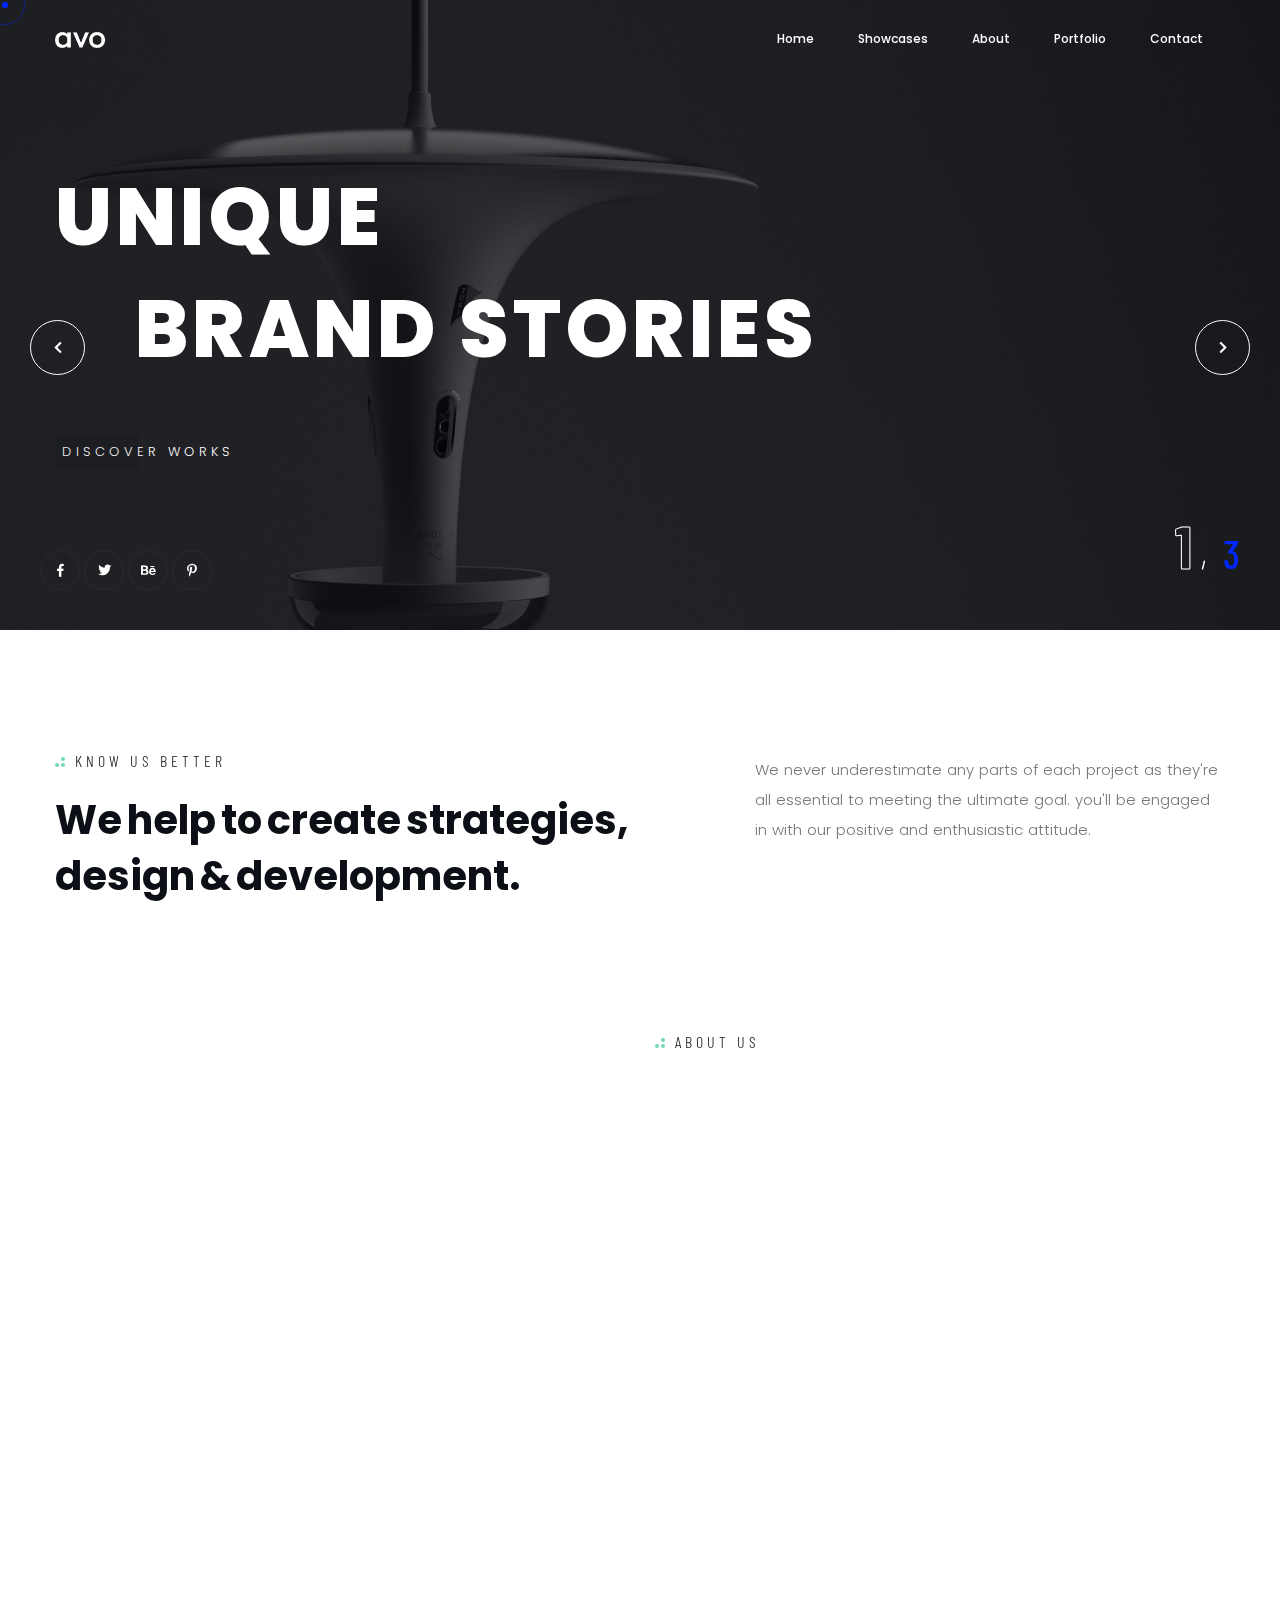
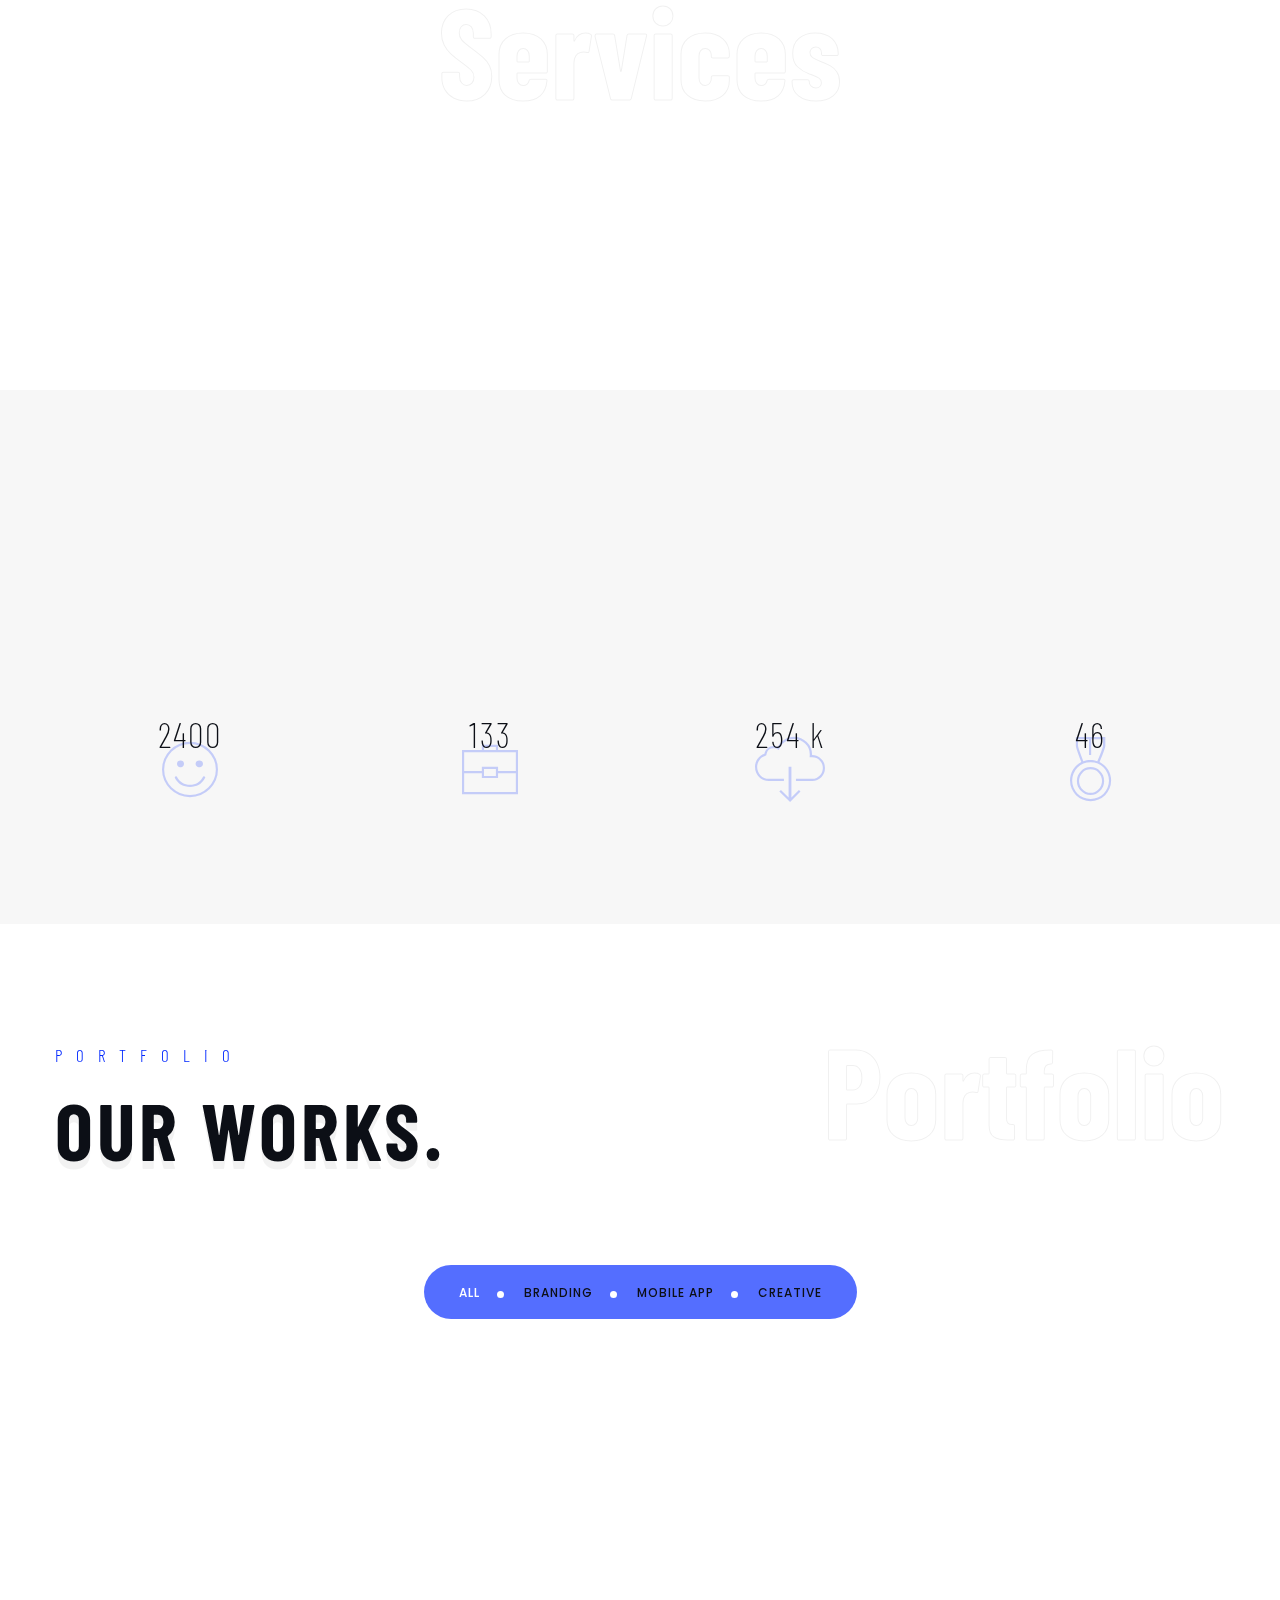
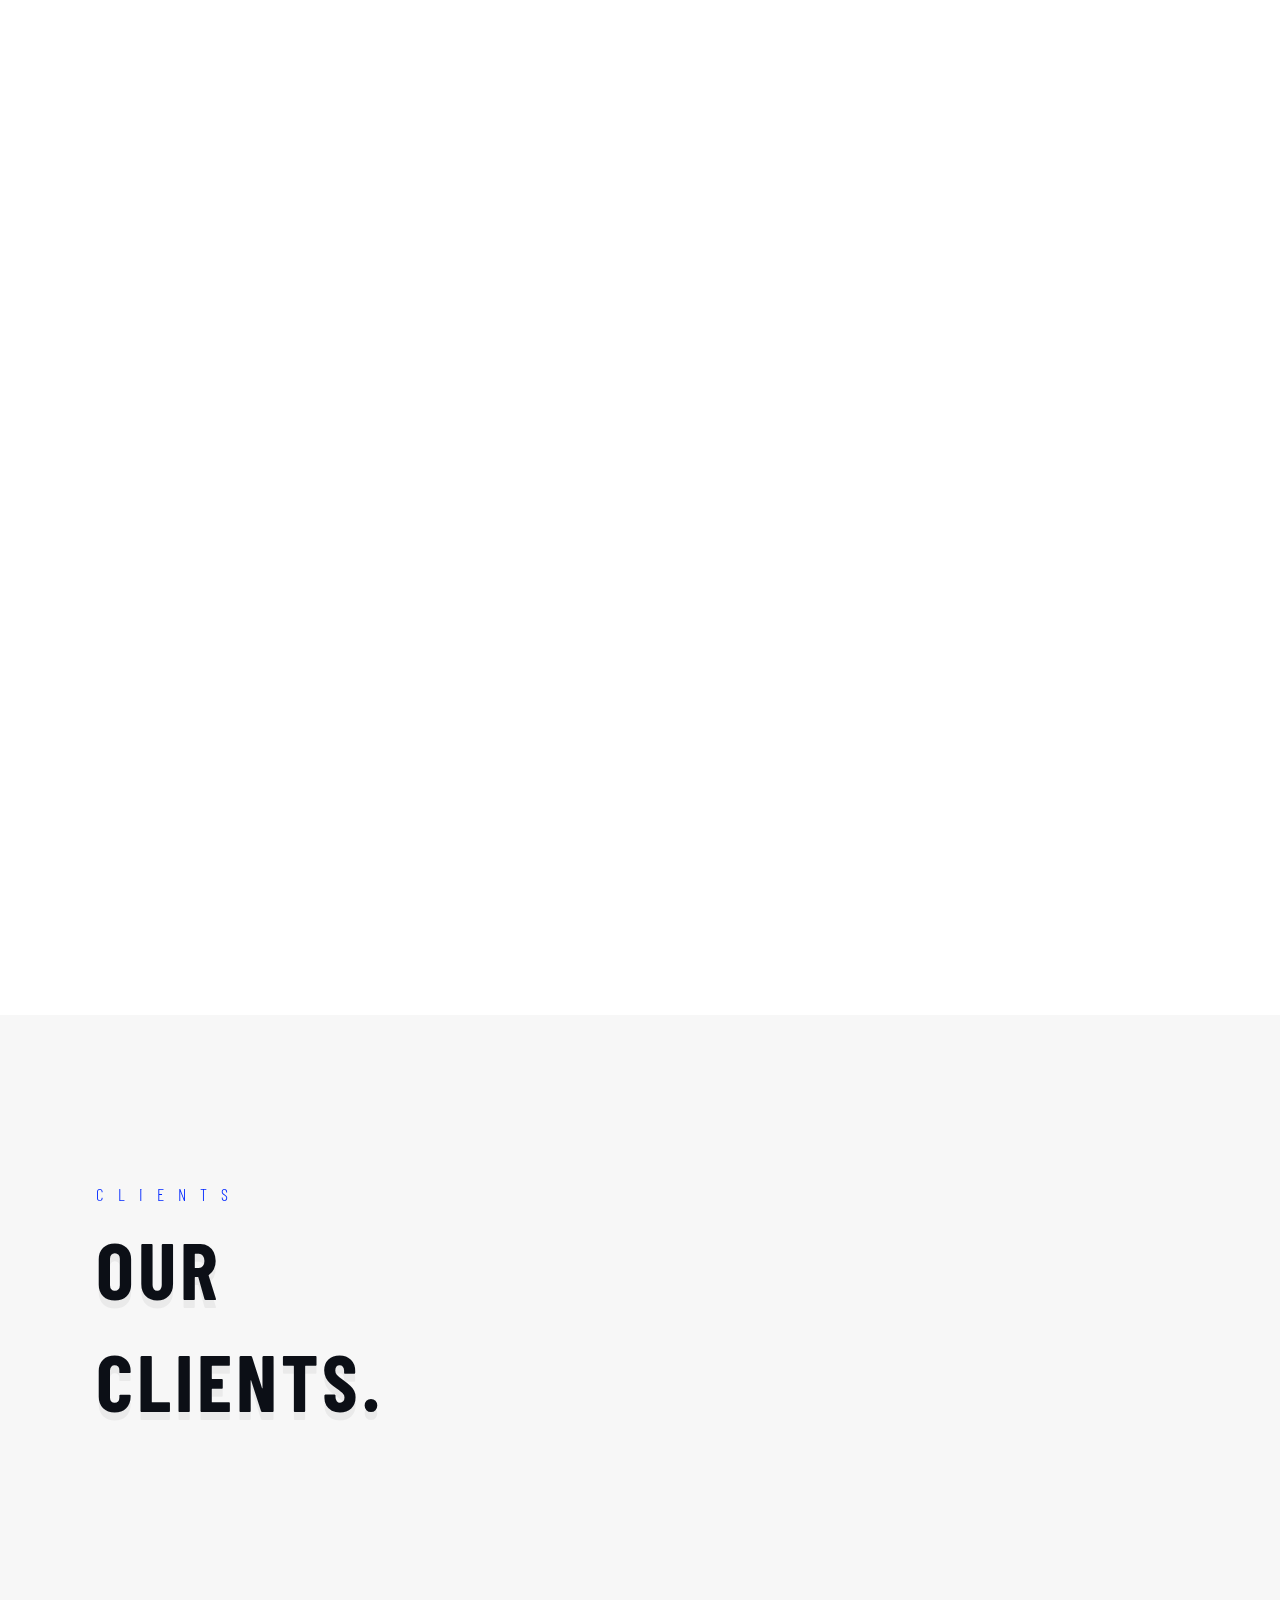
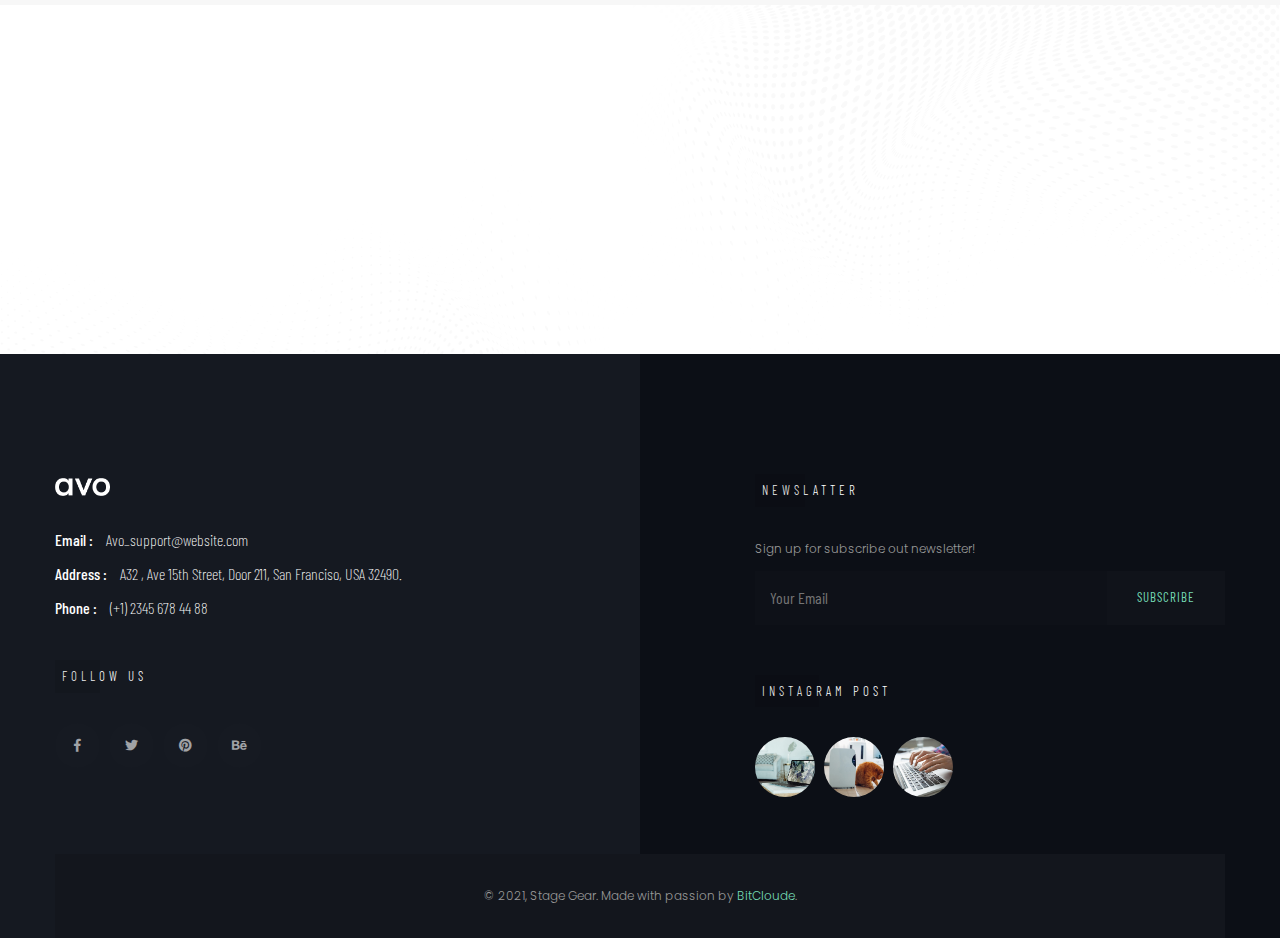
==== index.html @ 3b702230 "Initial commit" ====
<!DOCTYPE html>
<html lang="zxx">


<head>

    <!-- Metas -->
    <meta charset="utf-8">
    <meta http-equiv="X-UA-Compatible" content="IE=edge" />
    <meta name="viewport" content="width=device-width, initial-scale=1, maximum-scale=1" />
    <meta name="keywords" content="HTML5 Template Avo onepage themeforest" />
    <meta name="description" content="Avo - Onepage Multi-Purpose HTML5 Template" />
    <meta name="author" content="" />

    <!-- Title  -->
    <title>Stage Gear</title>

    <!-- Favicon -->
    <link rel="shortcut icon" href="img/favicon.ico" />

    <!-- Google Fonts -->
    <link href="https://fonts.googleapis.com/css?family=Poppins:100,200,300,400,500,600,700,800,900&amp;display=swap"
        rel="stylesheet">
    <link href="https://fonts.googleapis.com/css2?family=Barlow:wght@100;200;300;400;500;600;700;800;900&amp;display=swap"
        rel="stylesheet">
    <link href="https://fonts.googleapis.com/css?family=Playfair+Display:400,500,600,700,800,900&amp;display=swap"
        rel="stylesheet">
    <link href="https://fonts.googleapis.com/css2?family=Comfortaa:wght@300;400;500;600;700&amp;display=swap"
        rel="stylesheet">
    <link href="https://fonts.googleapis.com/css2?family=Barlow+Condensed:wght@200;300;400;500;600;700&amp;display=swap"
        rel="stylesheet">

    <!-- Plugins -->
    <link rel="stylesheet" href="css/plugins.css" />

    <!-- Core Style Css -->
    <link rel="stylesheet" href="css/style.css" />

</head>

<body>



    <!-- ==================== Start Loading ==================== -->

    <div id="preloader">
    </div>

    <!-- ==================== End Loading ==================== -->


    <!-- ==================== Start progress-scroll-button ==================== -->

    <div class="progress-wrap cursor-pointer">
        <svg class="progress-circle svg-content" width="100%" height="100%" viewBox="-1 -1 102 102">
            <path d="M50,1 a49,49 0 0,1 0,98 a49,49 0 0,1 0,-98" />
        </svg>
    </div>

    <!-- ==================== End progress-scroll-button ==================== -->


    <!-- ==================== Start cursor ==================== -->

    <div class="mouse-cursor cursor-outer"></div>
    <div class="mouse-cursor cursor-inner"></div>

    <!-- ==================== End cursor ==================== -->



    <!-- ==================== Start Navbar ==================== -->

    <nav class="navbar navbar-expand-lg">
        <div class="container">

            <!-- Logo -->
            <a class="logo" href="#">
                <img src="img/logo-light.png" alt="logo">
            </a>

            <button class="navbar-toggler" type="button" data-toggle="collapse" data-target="#navbarSupportedContent"
                aria-controls="navbarSupportedContent" aria-expanded="false" aria-label="Toggle navigation">
                <span class="icon-bar"><i class="fas fa-bars"></i></span>
            </button>

            <!-- navbar links -->
            <div class="collapse navbar-collapse" id="navbarSupportedContent">
                <ul class="navbar-nav ml-auto">
                    <li class="nav-item dropdown">
                        <a class="nav-link " data-toggle="dropdown" href="#" role="button"
                            aria-haspopup="true" aria-expanded="false">Home</a>
                        
                    </li>
                    <li class="nav-item dropdown">
                        <a class="nav-link " data-toggle="dropdown" href="#" role="button"
                            aria-haspopup="true" aria-expanded="false">Showcases</a>
                        
                    </li>
                    <li class="nav-item">
                        <a class="nav-link" href="about.html">About</a>
                    </li>
                    <li class="nav-item dropdown">
                        <a class="nav-link " data-toggle="dropdown" href="#" role="button"
                            aria-haspopup="true" aria-expanded="false">Portfolio</a>
                        
                    </li>
                    <li class="nav-item">
                        <a class="nav-link" href="contact.html">Contact</a>
                    </li>
                </ul>
                
            </div>
        </div>
    </nav>

    <!-- ==================== End Navbar ==================== -->



    <!-- ==================== Start Slider ==================== -->

    <header class="slider slider-prlx">
        <div class="swiper-container parallax-slider">
            <div class="swiper-wrapper">
                <div class="swiper-slide">
                    <div class="bg-img valign" data-background="img/images/1.jpg" data-overlay-dark="6">
                        <div class="container">
                            <div class="row">
                                <div class="col-lg-12">
                                    <div class="caption dig">
                                        <h1 data-splitting>Unique <div class="tline">brand Stories</div>
                                        </h1>
                                        <a href="#0" class="simple-btn mt-50">
                                            <span>Discover Works</span>
                                        </a>
                                    </div>
                                </div>
                            </div>
                        </div>
                    </div>
                </div>
                <div class="swiper-slide">
                    <div class="bg-img valign" data-background="img/images/2.jpg" data-overlay-dark="6">
                        <div class="container">
                            <div class="row">
                                <div class="col-lg-12">
                                    <div class="caption dig">
                                        <h1 data-splitting>Digital <div class="tline">Design Awards</div>
                                        </h1>
                                        <a href="#0" class="simple-btn mt-50">
                                            <span>Discover Works</span>
                                        </a>
                                    </div>
                                </div>
                            </div>
                        </div>
                    </div>
                </div>
                <div class="swiper-slide">
                    <div class="bg-img valign" data-background="img/images/11.jpg" data-overlay-dark="6">
                        <div class="container">
                            <div class="row">
                                <div class="col-lg-12">
                                    <div class="caption dig">
                                        <h1 data-splitting>Original <div class="tline">Solutions</div>
                                        </h1>
                                        <a href="#0" class="simple-btn mt-50">
                                            <span>Discover Works</span>
                                        </a>
                                    </div>
                                </div>
                            </div>
                        </div>
                    </div>
                </div>
            </div>

            <!-- slider setting -->
            <div class="setone setwo">
                <div class="swiper-button-next swiper-nav-ctrl next-ctrl cursor-pointer">
                    <i class="fas fa-chevron-right"></i>
                </div>
                <div class="swiper-button-prev swiper-nav-ctrl prev-ctrl cursor-pointer">
                    <i class="fas fa-chevron-left"></i>
                </div>
            </div>
            <div class="swiper-pagination top botm custom-font"></div>

            <div class="social-icon">
                <a href="#0"><i class="fab fa-facebook-f"></i></a>
                <a href="#0"><i class="fab fa-twitter"></i></a>
                <a href="#0"><i class="fab fa-behance"></i></a>
                <a href="#0"><i class="fab fa-pinterest-p"></i></a>
            </div>
        </div>
    </header>

    <!-- ==================== End Slider ==================== -->



    <!-- ==================== Start blc-sec ==================== -->

    <section class="blc-sec section-padding pb-0">
        <div class="container">
            <div class="row">
                <div class="col-lg-7">
                    <div class="intro md-mb30">
                        <div class="sub-title">
                            <h6>Know Us Better</h6>
                            <span></span>
                            <span></span>
                            <span></span>
                        </div>
                        <h2 class="extra-title wow" data-splitting>We help to create strategies, design &
                            development.
                        </h2>
                    </div>
                </div>
                <div class="col-lg-5 valign">
                    <div class="full-width">
                        <p class="wow txt" data-splitting>We never underestimate any parts of each project
                            as
                            they're
                            all essential to meeting the
                            ultimate goal. you'll be engaged in with our positive and enthusiastic attitude.
                        </p>
                        <a href="#0" class="simple-btn custom-font mt-20 wow" data-splitting><span>Know More</span></a>
                    </div>
                </div>
            </div>
        </div>
    </section>

    <!-- ==================== End blc-sec ==================== -->



    <!-- ==================== Start Services ==================== -->
    <div class="about section-padding">
        <div class="container">
            <div class="row">
                <div class="col-lg-5">
                    <div class="img-mons">
                        <div class="row">
                            <div class="col-md-5 cmd-padding valign">
                                <div class="img1 wow imago" data-wow-delay=".5s">
                                    <img src="img/intro/1.jpg" alt="">
                                </div>
                            </div>
                            <div class="col-md-7 cmd-padding">
                                <div class="img2 wow imago" data-wow-delay=".3s">
                                    <img src="img/intro/3.jpg" alt="">
                                </div>
                                <div class="img3 wow imago" data-wow-delay=".8s">
                                    <img src="img/intro/2.jpg" alt="">
                                </div>
                            </div>
                        </div>
                    </div>
                </div>
                <div class="col-lg-6 offset-lg-1 valign">
                    <div class="content">
                        <div class="sub-title">
                            <h6>About Us</h6>
                            <span></span>
                            <span></span>
                            <span></span>
                        </div>
                        <h3 class="main-title wow" data-splitting>We are more than just <br> a digital agency.</h3>
                        <p class="wow txt" data-splitting>We are AVO. We create award-winning websites, remarkable
                            brands and cutting-edge
                            apps.Nullam
                            imperdiet, sem at fringilla lobortis, sem nibh fringilla nibh, id gravida mi purus sit
                            amet
                            erat. Ut dictum nisi masvitp</p>
                        <div class="ftbox mt-30">
                            <ul>
                                <li class="wow fadeIn" data-wow-delay=".3s">
                                    <span class="icon pe-7s-gleam"></span>
                                    <h6 class="custom-font">Pixel <br> Perfect</h6>
                                    <div class="dots">
                                        <span></span>
                                        <span></span>
                                        <span></span>
                                    </div>
                                </li>
                                <li class="space wow fadeIn" data-wow-delay=".5s">
                                    <span class="icon pe-7s-paint-bucket"></span>
                                    <h6 class="custom-font">Creative <br> Design</h6>
                                    <div class="dots">
                                        <span></span>
                                        <span></span>
                                        <span></span>
                                    </div>
                                </li>
                                <li class="wow fadeIn" data-wow-delay=".8s">
                                    <span class="icon pe-7s-medal"></span>
                                    <h6 class="custom-font">Heigh <br> Quality</h6>
                                    <div class="dots">
                                        <span></span>
                                        <span></span>
                                        <span></span>
                                    </div>
                                </li>
                            </ul>
                        </div>
                    </div>
                </div>
            </div>
        </div>
    </div>
    <!-- <section class="services section-padding">
        <div class="container">
            <div class="row rone">
                <div class="col-lg-3 wow fadeInUp" data-wow-delay=".4s">
                    <div class="mas-item">
                        <span class="icon pe-7s-monitor"></span>
                        <h6>Website <br> Developments</h6>
                        <div class="text-right">
                            <a href="#0" class="more"><i class="fas fa-chevron-right"></i></a>
                        </div>
                        <div class="bg-color"></div>
                    </div>
                </div>
                <div class="col-lg-3 offset-lg-1 wow fadeInUp" data-wow-delay=".4s">
                    <div class="mas-item">
                        <span class="icon pe-7s-camera"></span>
                        <h6>Product <br> Photography</h6>
                        <div class="text-right">
                            <a href="#0" class="more"><i class="fas fa-chevron-right"></i></a>
                        </div>
                        <div class="bg-color"></div>
                    </div>
                </div>
                <div class="col-lg-3 offset-lg-1 wow fadeInUp" data-wow-delay=".4s">
                    <div class="mas-item">
                        <span class="icon pe-7s-phone"></span>
                        <h6>Mobile App <br> Devlopment</h6>
                        <div class="text-right">
                            <a href="#0" class="more"><i class="fas fa-chevron-right"></i></a>
                        </div>
                        <div class="bg-color"></div>
                    </div>
                </div>
            </div>
            <div class="row rtwo">
                <div class="col-lg-3 offset-lg-1 wow fadeInUp" data-wow-delay=".4s">
                    <div class="mas-item">
                        <span class="icon pe-7s-diskette"></span>
                        <h6>Document <br> Legal Policy</h6>
                        <div class="text-right">
                            <a href="#0" class="more"><i class="fas fa-chevron-right"></i></a>
                        </div>
                        <div class="bg-color"></div>
                    </div>
                </div>
                <div class="col-lg-3 offset-lg-1 wow fadeInUp" data-wow-delay=".4s">
                    <div class="mas-item">
                        <span class="icon pe-7s-help2"></span>
                        <h6>Managing <br> Community</h6>
                        <div class="text-right">
                            <a href="#0" class="more"><i class="fas fa-chevron-right"></i></a>
                        </div>
                        <div class="bg-color"></div>
                    </div>
                </div>
                <div class="col-lg-3 offset-lg-1 wow fadeInUp" data-wow-delay=".4s">
                    <div class="mas-item">
                        <span class="icon pe-7s-arc"></span>
                        <h6>Coustomer <br> Engagement</h6>
                        <div class="text-right">
                            <a href="#0" class="more"><i class="fas fa-chevron-right"></i></a>
                        </div>
                        <div class="bg-color"></div>
                    </div>
                </div>
            </div>
        </div>
    </section> -->

    <!-- ==================== End Services ==================== -->



    <!-- ==================== Start services ==================== -->
    <section class="services">
        <div class="container">
            <div class="sec-head custom-font text-center">
                <h6 class="wow fadeIn" data-wow-delay=".5s">Best Features</h6>
                <h3 class="wow" data-splitting>Services.</h3>
                <span class="tbg">Services</span>
            </div>
            <div class="row">
                <div class="col-lg-3 col-md-6 item-box bg-img wow fadeInLeft" data-wow-delay=".3s"
                    data-background="img/1.jpg">
                    <h4 class="custom-font">Best Of <br> Our Features</h4>
                    <a href="about.html" class="btn-curve btn-bord btn-lit mt-40"><span>See All Services</span></a>
                </div>
                <div class="col-lg-3 col-md-6 item-box wow fadeInLeft" data-wow-delay=".5s">
                    <span class="icon pe-7s-paint-bucket"></span>
                    <h6>Graphic Design</h6>
                    <p>Tempore corrupti temporibus fuga earum asperiores fugit laudantium.</p>
                </div>
                <div class="col-lg-3 col-md-6 item-box wow fadeInLeft" data-wow-delay=".7s">
                    <span class="icon pe-7s-phone"></span>
                    <h6>Web & <br> Mobile Design</h6>
                    <p>Tempore corrupti temporibus fuga earum asperiores fugit.</p>
                </div>
                <div class="col-lg-3 col-md-6 item-box wow fadeInLeft" data-wow-delay=".9s">
                    <span class="icon pe-7s-display1"></span>
                    <h6>Social <br> media Marketing</h6>
                    <p>Tempore corrupti temporibus fuga earum asperiores fugit.</p>
                </div>
            </div>
        </div>
        <div class="half-bg bottom"></div>
    </section>





    <!-- ==================== End block-sec ==================== -->



    <!-- ==================== Start customer counter ==================== -->

    <section class="number-sec section-padding sub-bg">
        <div class="container">
            <div class="row">
                <div class="col-lg-3 col-md-6">
                    <div class="item no-bord">
                        <span class="icon pe-7s-smile"></span>
                        <h3 class="custom-font"><span class="count">2400</span></h3>
                        <p class="wow txt" data-splitting>Happy Clients</p>
                    </div>
                </div>
                <div class="col-lg-3 col-md-6">
                    <div class="item">
                        <span class="icon pe-7s-portfolio"></span>
                        <h3 class="custom-font"><span class="count">133</span></h3>
                        <p class="wow txt" data-splitting>Compleate Projects</p>
                    </div>
                </div>
                <div class="col-lg-3 col-md-6">
                    <div class="item">
                        <span class="icon pe-7s-cloud-download"></span>
                        <h3 class="custom-font"><span class="count">254</span> k</h3>
                        <p class="wow txt" data-splitting>Files Downloaded</p>
                    </div>
                </div>
                <div class="col-lg-3 col-md-6">
                    <div class="item">
                        <span class="icon pe-7s-medal"></span>
                        <h3 class="custom-font"><span class="count">46</span></h3>
                        <p class="wow txt" data-splitting>Award Win</p>
                    </div>
                </div>
            </div>
        </div>
    </section>


  

    <!-- ==================== End customer  counter ==================== -->



    <!-- ==================== Start works ==================== -->

    <section class="portfolio section-padding pb-70">
        <div class="container">
            <div class="sec-head custom-font">
                <h6>Portfolio</h6>
                <h3>Our Works.</h3>
                <span class="tbg text-right">Portfolio</span>
            </div>
        </div>
        <div class="container-fluid">
            <div class="row">

                <!-- filter links -->
                <div class="filtering text-center col-12">
                    <div class="filter">
                        <span data-filter='*' class="active">All</span>
                        <span data-filter='.brand'>Branding</span>
                        <span data-filter='.web'>Mobile App</span>
                        <span data-filter='.graphic'>Creative</span>
                    </div>
                </div>

                <!-- gallery -->
                <div class="gallery full-width">

                    <!-- gallery item -->
                    <div class="col-lg-4 col-md-6 items graphic wow fadeInUp" data-wow-delay=".4s">
                        <div class="item-img">
                            <a href="project-details.html" class="imago wow">
                                <img src="img/portfolio/mas/01.jpg" alt="image">
                                <div class="item-img-overlay"></div>
                            </a>
                        </div>
                        <div class="cont">
                            <h6>Creativity Demand</h6>
                            <span><a href="#0">Design</a>, <a href="#0">WordPress</a></span>
                        </div>
                    </div>

                    <!-- gallery item -->
                    <div class="col-lg-4 col-md-6 items web lg-mr wow fadeInUp" data-wow-delay=".4s">
                        <div class="item-img">
                            <a href="project-details.html" class="imago wow">
                                <img src="img/portfolio/mas/02.jpg" alt="image">
                                <div class="item-img-overlay"></div>
                            </a>
                        </div>
                        <div class="cont">
                            <h6>Through The Breaking</h6>
                            <span><a href="#0">Design</a>, <a href="#0">WordPress</a></span>
                        </div>
                    </div>

                    <!-- gallery item -->
                    <div class="col-lg-4 col-md-6 items brand wow fadeInUp" data-wow-delay=".4s">
                        <div class="item-img">
                            <a href="project-details.html" class="imago wow">
                                <img src="img/portfolio/mas/03.jpg" alt="image">
                                <div class="item-img-overlay"></div>
                            </a>
                        </div>
                        <div class="cont">
                            <h6>Create With Creatives</h6>
                            <span><a href="#0">Design</a>, <a href="#0">WordPress</a></span>
                        </div>
                    </div>

                    <!-- gallery item -->
                    <div class="col-lg-4 col-md-6 items graphic wow fadeInUp" data-wow-delay=".4s">
                        <div class="item-img">
                            <a href="project-details.html" class="imago wow">
                                <img src="img/portfolio/mas/04.jpg" alt="image">
                                <div class="item-img-overlay"></div>
                            </a>
                        </div>
                        <div class="cont">
                            <h6>Energies of Love</h6>
                            <span><a href="#0">Design</a>, <a href="#0">WordPress</a></span>
                        </div>
                    </div>

                    <!-- gallery item -->
                    <div class="col-lg-4 col-md-6 items web wow fadeInUp" data-wow-delay=".4s">
                        <div class="item-img">
                            <a href="project-details.html" class="imago wow">
                                <img src="img/portfolio/mas/05.jpg" alt="image">
                                <div class="item-img-overlay"></div>
                            </a>
                        </div>
                        <div class="cont">
                            <h6>See It Yourself</h6>
                            <span><a href="#0">Design</a>, <a href="#0">WordPress</a></span>
                        </div>
                    </div>

                    <!-- gallery item -->
                    <div class="col-lg-4 col-md-6 items brand wow fadeInUp" data-wow-delay=".4s">
                        <div class="item-img">
                            <a href="project-details.html" class="imago wow">
                                <img src="img/portfolio/mas/06.jpg" alt="image">
                                <div class="item-img-overlay"></div>
                            </a>
                        </div>
                        <div class="cont">
                            <h6>Blast From The Past</h6>
                            <span><a href="#0">Design</a>, <a href="#0">WordPress</a></span>
                        </div>
                    </div>

                </div>

            </div>
        </div>
    </section>

    <!-- ==================== End works ==================== -->



    <!-- ==================== Start clients Brands ==================== -->

    <section class="clients section-padding sub-bg">
        <div class="container">
            <div class="row">
                <div class="col-lg-4 valign">
                    <div class="sec-head custom-font mb-0">
                        <h6>Clients</h6>
                        <h3>Our <br> Clients.</h3>
                    </div>
                </div>
                <div class="col-lg-8">
                    <div>
                        <div class="row bord">
                            <div class="col-md-3 col-6 brands">
                                <div class="item wow fadeIn" data-wow-delay=".3s">
                                    <div class="img">
                                        <img src="img/clients/brands/1.png" alt="">
                                        <a href="#0" class="link" data-splitting>www.avo.com</a>
                                    </div>
                                </div>
                            </div>
                            <div class="col-md-3 col-6 brands">
                                <div class="item wow fadeIn" data-wow-delay=".6s">
                                    <div class="img">
                                        <img src="img/clients/brands/2.png" alt="">
                                        <a href="#0" class="link" data-splitting>www.avo.com</a>
                                    </div>
                                </div>
                            </div>
                            <div class="col-md-3 col-6 brands">
                                <div class="item wow fadeIn" data-wow-delay=".8s">
                                    <div class="img">
                                        <img src="img/clients/brands/3.png" alt="">
                                        <a href="#0" class="link" data-splitting>www.avo.com</a>
                                    </div>
                                </div>
                            </div>
                            <div class="col-md-3 col-6 brands">
                                <div class="item wow fadeIn" data-wow-delay=".3s">
                                    <div class="img">
                                        <img src="img/clients/brands/4.png" alt="">
                                        <a href="#0" class="link" data-splitting>www.avo.com</a>
                                    </div>
                                </div>
                            </div>
                        </div>
                        <div class="row">
                            <div class="col-md-3 col-6 brands">
                                <div class="item wow fadeIn" data-wow-delay=".4s">
                                    <div class="img">
                                        <img src="img/clients/brands/5.png" alt="">
                                        <a href="#0" class="link" data-splitting>www.avo.com</a>
                                    </div>
                                </div>
                            </div>
                            <div class="col-md-3 col-6 brands">
                                <div class="item wow fadeIn" data-wow-delay=".7s">
                                    <div class="img">
                                        <img src="img/clients/brands/6.png" alt="">
                                        <a href="#0" class="link" data-splitting>www.avo.com</a>
                                    </div>
                                </div>
                            </div>
                            <div class="col-md-3 col-6 brands">
                                <div class="item wow fadeIn" data-wow-delay=".5s">
                                    <div class="img">
                                        <img src="img/clients/brands/7.png" alt="">
                                        <a href="#0" class="link" data-splitting>www.avo.com</a>
                                    </div>
                                </div>
                            </div>
                            <div class="col-md-3 col-6 brands">
                                <div class="item wow fadeIn" data-wow-delay=".3s">
                                    <div class="img">
                                        <img src="img/clients/brands/8.png" alt="">
                                        <a href="#0" class="link" data-splitting>www.avo.com</a>
                                    </div>
                                </div>
                            </div>
                        </div>
                    </div>
                </div>
            </div>
        </div>
    </section>

    <!-- ==================== End clients Brands ==================== -->



    <!-- ==================== Start call-to-action ==================== -->

    <section class="call-action section-padding bg-img" data-background="img/pattern.png">
        <div class="container">
            <div class="row">
                <div class="col-md-8 col-lg-9">
                    <div class="content sm-mb30">
                        <h6 class="wow" data-splitting>Let’s Talk</h6>
                        <h2 class="wow custom-font" data-splitting>about your <b>next project</b>.</h2>
                    </div>
                </div>

                <div class="col-md-4 col-lg-3 valign">
                    <a href="contact.html" class="btn-curve btn-blc wow fadeInUp" data-wow-delay=".5s"><span>Get In
                            Touch</span></a>
                </div>

            </div>
        </div>
    </section>

    <!-- ==================== End call-to-action ==================== -->



    <!-- ==================== Start Footer ==================== -->

    <footer class="footer-half sub-bg section-padding pb-0">
        <div class="container">
            <div class="row">
                <div class="col-lg-5">
                    <div class="cont">
                        <div class="logo">
                            <a href="#0">
                                <img src="img/logo-light.png" alt="">
                            </a>
                        </div>
                        <div class="con-info custom-font">
                            <ul>
                                <li><span>Email : </span> Avo_support@website.com</li>
                                <li><span>Address : </span> A32 , Ave 15th Street, Door 211, San Franciso, USA 32490.
                                </li>
                                <li><span>Phone : </span> (+1) 2345 678 44 88</li>
                            </ul>
                        </div>
                        <div class="social-icon">
                            <h6 class="custom-font stit simple-btn">Follow Us</h6>
                            <div class="social">
                                <a href="#0" class="icon">
                                    <i class="fab fa-facebook-f"></i>
                                </a>
                                <a href="#0" class="icon">
                                    <i class="fab fa-twitter"></i>
                                </a>
                                <a href="#0" class="icon">
                                    <i class="fab fa-pinterest"></i>
                                </a>
                                <a href="#0" class="icon">
                                    <i class="fab fa-behance"></i>
                                </a>
                            </div>
                        </div>
                    </div>
                </div>
                <div class="col-lg-5 offset-lg-2">
                    <div class="subscribe mb-50">
                        <h6 class="custom-font stit simple-btn">Newslatter</h6>
                        <p>Sign up for subscribe out newsletter!</p>
                        <form>
                            <div class="form-group custom-font">
                                <input type="email" name="subscribe" placeholder="Your Email">
                                <button class="cursor-pointer">Subscribe</button>
                            </div>
                        </form>
                    </div>
                    <div class="insta">
                        <h6 class="custom-font stit simple-btn">Instagram Post</h6>
                        <div class="insta-gallary">
                            <a href="#0">
                                <img src="img/insta/1.jpg" alt="">
                            </a>
                            <a href="#0">
                                <img src="img/insta/2.jpg" alt="">
                            </a>
                            <a href="#0">
                                <img src="img/insta/3.jpg" alt="">
                            </a>
                        </div>
                    </div>
                </div>
            </div>
            <div class="copyrights text-center">
                <p>© 2021, Stage Gear. Made with passion by <a href="#0">BitCloude</a>.</p>
            </div>
        </div>
    </footer>

    <!-- ==================== End Footer ==================== -->






    <!-- jQuery -->
    <script src="js/jquery-3.0.0.min.js"></script>
    <script src="js/jquery-migrate-3.0.0.min.js"></script>

    <!-- plugins -->
    <script src="js/plugins.js"></script>

    <!-- custom scripts -->
    <script src="js/scripts.js"></script>

</body>


</html>
---- css/plugins.css ----
/*-----------------------------------------------------------------------------------

	Theme Name: avo
	Theme URI: http://
	Description: The Multi-Purpose Template
	Author: ui-themez
	Author URI: http://themeforest.net/user/ui-themez
	Version: 1.0

-----------------------------------------------------------------------------------*/

/* ----------------------------------------------------------------
			[ All Css Plugins & Helper Classes File ]
-----------------------------------------------------------------*/

/* == bootstrap == */
@import url("plugins/bootstrap.min.css");

/* == animate css == */
@import url("plugins/animate.css");

/* == ionicons icon font == */
@import url("plugins/ionicons.min.css");

/* == pe-icon-7-stroke == */
@import url("plugins/pe-icon-7-stroke.css");

/* == fontawesome icon font == */
@import url("plugins/fontawesome-all.min.css");

/* == justifiedGallery.min == */
@import url("plugins/justifiedGallery.min.css");

/* == YouTubePopUp == */
@import url("plugins/YouTubePopUp.css");

/* == slick carousel == */
@import url("plugins/slick.css");
@import url("plugins/slick-theme.css");

/* == swiper.min font == */
@import url("plugins/swiper.min.css");
---- css/style.css ----
/*-----------------------------------------------------------------------------------

    
-----------------------------------------------------------------------------------*/
/* ----------------------------------------------------------------

== Table Of Content

    |--- BASE

        |- typography
        |- helper classes

    |--- SHORTCODES

        |- extra
        |- overlay
        |- section-heading
        |- buttons
        |- navbar
        |- sliders
        |- intro
        |- feature-box
        |- clients
        |- counter
        |- portfolio
        |- process
        |- progress-bar
        |- tabs
        |- team
        |- testimonials
        |- blog
        |- contact-form
        |- footers

    |--- BASE

        |- responsive
	


---------------------------------------------------------------- */
/* ====================== [ Start Typography  ] ====================== */
* {
  margin: 0;
  padding: 0;
  -webkit-box-sizing: border-box;
  box-sizing: border-box;
  outline: none;
  list-style: none; }

body {
  color: #0c0f16;
  line-height: 1.5;
  font-weight: 400;
  overflow-x: hidden !important;
  font-family: 'Poppins', sans-serif; }
  body.bd-dark {
    color: rgb(63, 63, 63);
    background: #0c0f16; }

img {
  width: 100%;
  height: auto; }

span, a, a:hover {
  display: inline-block;
  color: inherit; }

h1 {
  font-size: 55px; }

h2 {
  font-size: 40px; }

h3 {
  font-size: 35px; }

h4 {
  font-size: 30px; }

h5 {
  font-size: 25px; }

h6 {
  font-size: 18px; }

h1, h2, h3, h4, h5, h6 {
  margin: 0;
  line-height: 1.4;
  font-weight: 600; }

p {
  color: #777;
  font-size: 15px;
  font-weight: 300;
  line-height: 2;
  margin: 0; }

a, span {
  display: inline-block; }
  a:hover, span:hover {
    text-decoration: none; }

.container {
  max-width: 1200px; }

.custom-font {
  font-family: 'Barlow Condensed', sans-serif; }

/* ====================== [ End Typography  ] ====================== */
/* ====================== [ Start Helper Classes  ] ====================== */
.o-hidden {
  overflow: hidden; }

.position-re {
  position: relative; }

.ontop {
  position: relative;
  z-index: 7; }

.full-over {
  position: absolute !important;
  top: 0;
  left: 0;
  height: 100%;
  width: 100%; }

.full-width {
  width: 100% !important; }

.main-color {
  color: #75dab4 !important; }

.bg-gray {
  background-color: #f8f4f3; }
  .bg-gray .primery-shadow {
    -webkit-box-shadow: 0px 4px 30px -4px rgba(0, 0, 0, 0.2);
    box-shadow: 0px 4px 30px -4px rgba(0, 0, 0, 0.2); }

.bg-dark {
  background-color: #141414 !important; }
  .bg-dark .primery-shadow {
    -webkit-box-shadow: 0px 4px 40px -4px rgba(255, 255, 255, 0.2);
    box-shadow: 0px 4px 40px -4px rgba(255, 255, 255, 0.2); }

.bg-color {
  background-color: #75dab4 !important; }
  .bg-color .primery-shadow {
    -webkit-box-shadow: 0px 4px 40px -4px rgba(255, 255, 255, 0.2);
    box-shadow: 0px 4px 40px -4px rgba(255, 255, 255, 0.2); }

.sub-bg {
  background: #f7f7f7 !important; }

.bg-img {
  background-size: cover;
  background-repeat: no-repeat; }

.bg-center {
  background-position: center center; }

.bg-fixed {
  background-attachment: fixed; }

.bg-repeat {
  background-size: auto;
  background-repeat: repeat; }

.section-padding {
  padding: 120px 0; }

.section-ptb {
  padding: 80px 0; }

.cmd-padding {
  padding: 0 10px; }

.csm-padding {
  padding: 0 5px; }

.head-pt {
  padding: 80px 0 0; }

.head-pb {
  padding: 0 0 80px; }

.rounded {
  border-radius: 5px; }

.circle {
  border-radius: 50%; }

.unlist {
  list-style: none; }

.undecro:hover {
  text-decoration: none; }

.inline {
  display: inline-block; }

.valign {
  display: -webkit-box;
  display: -ms-flexbox;
  display: flex;
  -webkit-box-align: center;
  -ms-flex-align: center;
  align-items: center; }

.primery-shadow {
  -webkit-box-shadow: 0px 8px 30px -4px rgba(0, 0, 0, 0.1);
  box-shadow: 0px 8px 30px -4px rgba(0, 0, 0, 0.1); }

.padding5 {
  padding-right: 5%;
  padding-left: 5%; }

/*-------------------------------------------------------
					 text color
-------------------------------------------------------*/
.text-white {
  color: #FFF; }

.text-black {
  color: #000; }

.text-extra-light-gray {
  color: #b7b7b7; }

/*-------------------------------------------------------
					font-weight
-------------------------------------------------------*/
.fw-100 {
  font-weight: 100 !important; }

.fw-200 {
  font-weight: 200 !important; }

.fw-300 {
  font-weight: 300 !important; }

.fw-400 {
  font-weight: 400 !important; }

.fw-500 {
  font-weight: 500 !important; }

.fw-600 {
  font-weight: 600 !important; }

.fw-700 {
  font-weight: 700 !important; }

.fw-800 {
  font-weight: 800 !important; }

.fw-900 {
  font-weight: 900 !important; }

/*-------------------------------------------------------
					 font-size
-------------------------------------------------------*/
.fz-10 {
  font-size: 10px !important; }

.fz-12 {
  font-size: 12px !important; }

.fz-14 {
  font-size: 14px !important; }

.fz-15 {
  font-size: 15px !important; }

.fz-16 {
  font-size: 16px !important; }

.fz-18 {
  font-size: 18px !important; }

.fz-20 {
  font-size: 20px !important; }

.fz-22 {
  font-size: 22px !important; }

.fz-25 {
  font-size: 25px !important; }

.fz-30 {
  font-size: 30px !important; }

.fz-40 {
  font-size: 40px !important; }

.fz-50 {
  font-size: 50px !important; }

/*-------------------------------------------------------
					line-height
-------------------------------------------------------*/
.line-height-10 {
  line-height: 10px; }

.line-height-13 {
  line-height: 13px; }

.line-height-18 {
  line-height: 18px; }

.line-height-20 {
  line-height: 20px; }

.line-height-24 {
  line-height: 24px; }

.line-height-22 {
  line-height: 22px; }

.line-height-26 {
  line-height: 26px; }

.line-height-28 {
  line-height: 28px; }

.line-height-30 {
  line-height: 30px; }

.line-height-35 {
  line-height: 35px; }

.line-height-40 {
  line-height: 40px; }

.line-height-45 {
  line-height: 45px; }

.line-height-50 {
  line-height: 50px; }

.line-height-55 {
  line-height: 55px; }

.line-height-60 {
  line-height: 60px; }

.line-height-65 {
  line-height: 65px; }

.line-height-70 {
  line-height: 70px; }

.line-height-75 {
  line-height: 75px; }

.line-height-80 {
  line-height: 80px; }

.line-height-85 {
  line-height: 85px; }

.line-height-90 {
  line-height: 90px; }

.line-height-95 {
  line-height: 95px; }

.line-height-100 {
  line-height: 100px; }

.line-height-110 {
  line-height: 110px; }

.line-height-120 {
  line-height: 120px; }

/*-------------------------------------------------------
					text-transform
-------------------------------------------------------*/
.text-u {
  text-transform: uppercase !important; }

.text-l {
  text-transform: lowercase !important; }

.text-c {
  text-transform: capitalize !important; }

.text-non {
  text-transform: none !important; }

.text-i {
  font-style: italic; }

/*-------------------------------------------------------
					 letter-spacing
-------------------------------------------------------*/
.ls0 {
  letter-spacing: 0px !important; }

.ls1 {
  letter-spacing: 1px !important; }

.ls2 {
  letter-spacing: 2px !important; }

.ls3 {
  letter-spacing: 3px !important; }

.ls4 {
  letter-spacing: 4px !important; }

.ls5 {
  letter-spacing: 5px !important; }

.ls10 {
  letter-spacing: 10px !important; }

/*-------------------------------------------------------
			 margin-top  (0/100) +5
-------------------------------------------------------*/
.mt-0 {
  margin-top: 0 !important; }

.mt-5 {
  margin-top: 5px !important; }

.mt-10 {
  margin-top: 10px !important; }

.mt-15 {
  margin-top: 15px !important; }

.mt-20 {
  margin-top: 20px !important; }

.mt-25 {
  margin-top: 25px !important; }

.mt-30 {
  margin-top: 30px !important; }

.mt-35 {
  margin-top: 35px !important; }

.mt-40 {
  margin-top: 40px !important; }

.mt-45 {
  margin-top: 45px !important; }

.mt-50 {
  margin-top: 50px !important; }

.mt-55 {
  margin-top: 55px !important; }

.mt-60 {
  margin-top: 60px !important; }

.mt-62 {
  margin-top: 62px !important; }

.mt-65 {
  margin-top: 65px !important; }

.mt-70 {
  margin-top: 70px !important; }

.mt-75 {
  margin-top: 75px !important; }

.mt-80 {
  margin-top: 80px !important; }

.mt-85 {
  margin-top: 85px !important; }

.mt-90 {
  margin-top: 90px !important; }

.mt-95 {
  margin-top: 95px !important; }

.mt-100 {
  margin-top: 100px !important; }

/*-------------------------------------------------------
			 margin-bottom  (0/100) +5
-------------------------------------------------------*/
.mb-0 {
  margin-bottom: 0 !important; }

.mb-5 {
  margin-bottom: 5px !important; }

.mb-10 {
  margin-bottom: 10px !important; }

.mb-15 {
  margin-bottom: 15px !important; }

.mb-20 {
  margin-bottom: 20px !important; }

.mb-25 {
  margin-bottom: 25px !important; }

.mb-30 {
  margin-bottom: 30px !important; }

.mb-35 {
  margin-bottom: 35px !important; }

.mb-40 {
  margin-bottom: 40px !important; }

.mb-45 {
  margin-bottom: 45px !important; }

.mb-50 {
  margin-bottom: 50px !important; }

.mb-55 {
  margin-bottom: 55px !important; }

.mb-60 {
  margin-bottom: 60px !important; }

.mb-62 {
  margin-bottom: 62px !important; }

.mb-65 {
  margin-bottom: 65px !important; }

.mb-70 {
  margin-bottom: 70px !important; }

.mb-75 {
  margin-bottom: 75px !important; }

.mb-80 {
  margin-bottom: 80px !important; }

.mb-85 {
  margin-bottom: 85px !important; }

.mb-90 {
  margin-bottom: 90px !important; }

.mb-95 {
  margin-bottom: 95px !important; }

.mb-100 {
  margin-bottom: 100px !important; }

/*-------------------------------------------------------
			padding-top  (0/100) +5
-------------------------------------------------------*/
.pt-0 {
  padding-top: 0 !important; }

.pt-5 {
  padding-top: 5px !important; }

.pt-10 {
  padding-top: 10px !important; }

.pt-15 {
  padding-top: 15px !important; }

.pt-20 {
  padding-top: 20px !important; }

.pt-25 {
  padding-top: 25px !important; }

.pt-30 {
  padding-top: 30px !important; }

.pt-35 {
  padding-top: 35px !important; }

.pt-40 {
  padding-top: 40px !important; }

.pt-45 {
  padding-top: 45px !important; }

.pt-50 {
  padding-top: 50px !important; }

.pt-55 {
  padding-top: 55px !important; }

.pt-60 {
  padding-top: 60px !important; }

.pt-65 {
  padding-top: 65px !important; }

.pt-70 {
  padding-top: 70px !important; }

.pt-75 {
  padding-top: 75px !important; }

.pt-80 {
  padding-top: 80px !important; }

.pt-85 {
  padding-top: 85px !important; }

.pt-90 {
  padding-top: 90px !important; }

.pt-95 {
  padding-top: 95px !important; }

.pt-100 {
  padding-top: 100px !important; }

/*-------------------------------------------------------
		 padding-bottom  (0/100) +5
-------------------------------------------------------*/
.pb-0 {
  padding-bottom: 0 !important; }

.pb-5 {
  padding-bottom: 5px !important; }

.pb-10 {
  padding-bottom: 10px !important; }

.pb-15 {
  padding-bottom: 15px !important; }

.pb-20 {
  padding-bottom: 20px !important; }

.pb-25 {
  padding-bottom: 25px !important; }

.pb-30 {
  padding-bottom: 30px !important; }

.pb-35 {
  padding-bottom: 35px !important; }

.pb-40 {
  padding-bottom: 40px !important; }

.pb-45 {
  padding-bottom: 45px !important; }

.pb-50 {
  padding-bottom: 50px !important; }

.pb-55 {
  padding-bottom: 55px !important; }

.pb-60 {
  padding-bottom: 60px !important; }

.pb-65 {
  padding-bottom: 65px !important; }

.pb-70 {
  padding-bottom: 70px !important; }

.pb-75 {
  padding-bottom: 75px !important; }

.pb-80 {
  padding-bottom: 80px !important; }

.pb-85 {
  padding-bottom: 85px !important; }

.pb-90 {
  padding-bottom: 90px !important; }

.pb-95 {
  padding-bottom: 95px !important; }

.pb-100 {
  padding-bottom: 100px !important; }

.no-padding {
  padding: 0 !important; }

/* ====================== [ End Helper Classes  ] ====================== */
/* ====================== [ Start Preloader ] ====================== */
.pace {
  pointer-events: none;
  -webkit-user-select: none;
  -moz-user-select: none;
  -ms-user-select: none;
  user-select: none;
  z-index: 99999999999999;
  position: fixed;
  margin: auto;
  top: 0;
  left: 0;
  right: 0;
  bottom: 0;
  width: 400px;
  border: 0px;
  height: 1px;
  overflow: hidden;
  background: rgba(255, 255, 255, 0.05);
  -webkit-transition: all 1s;
  -o-transition: all 1s;
  transition: all 1s; }
  .pace .pace-progress {
    -webkit-transform: translate3d(0, 0, 0);
    transform: translate3d(0, 0, 0);
    max-width: 300px;
    position: fixed;
    z-index: 99999999999999;
    display: block;
    position: absolute;
    top: 0;
    right: 100%;
    height: 100%;
    width: 100%;
    background: #75dab4; }

.pace.pace-inactive {
  width: 100vw;
  opacity: 0; }
  .pace.pace-inactive .pace-progress {
    max-width: 100vw; }

#preloader {
  width: 100%;
  height: 100vh;
  overflow: hidden;
  position: fixed;
  z-index: 9999999; }
  #preloader:after, #preloader:before {
    content: '';
    position: fixed;
    left: 0;
    height: 50%;
    width: 100%;
    background: #252531;
    -webkit-transition-timing-function: cubic-bezier(0.19, 1, 0.22, 1);
    -o-transition-timing-function: cubic-bezier(0.19, 1, 0.22, 1);
    transition-timing-function: cubic-bezier(0.19, 1, 0.22, 1); }
  #preloader:before {
    top: 0; }
  #preloader:after {
    bottom: 0; }
  #preloader.isdone {
    visibility: hidden;
    -webkit-transition-delay: 1.5s;
    -o-transition-delay: 1.5s;
    transition-delay: 1.5s; }
    #preloader.isdone:after, #preloader.isdone:before {
      height: 0;
      -webkit-transition: all 0.7s cubic-bezier(1, 0, 0.55, 1);
      -o-transition: all 0.7s cubic-bezier(1, 0, 0.55, 1);
      transition: all 0.7s cubic-bezier(1, 0, 0.55, 1);
      -webkit-transition-delay: 1s;
      -o-transition-delay: 1s;
      transition-delay: 1s; }

.loading-text {
  font-weight: 300;
  text-transform: uppercase;
  letter-spacing: 10px;
  position: absolute;
  top: calc(50% - 30px);
  left: 50%;
  -webkit-transform: translate(-50%, -50%);
  -ms-transform: translate(-50%, -50%);
  transform: translate(-50%, -50%);
  color: #75dab4;
  font-family: 'Teko', sans-serif;
  z-index: 9999; }
  .loading-text.isdone {
    top: 50%;
    opacity: 0;
    -webkit-transition: all 0.8s cubic-bezier(0.19, 1, 0.22, 1);
    -o-transition: all 0.8s cubic-bezier(0.19, 1, 0.22, 1);
    transition: all 0.8s cubic-bezier(0.19, 1, 0.22, 1);
    -webkit-transition-delay: .5s;
    -o-transition-delay: .5s;
    transition-delay: .5s; }

/* ====================== [ End Preloader ] ====================== */
/* ====================== [ Start Text Animation & Images ] ====================== */
.splitting.animated .char {
  -webkit-animation: fadeInUp 0.4s cubic-bezier(0.3, 0, 0.7, 1) both;
  animation: fadeInUp 0.4s cubic-bezier(0.3, 0, 0.7, 1) both;
  -webkit-animation-delay: calc(30ms * var(--char-index));
  animation-delay: calc(30ms * var(--char-index)); }

.splitting .whitespace {
  width: 5px; }

@-webkit-keyframes fadeInUp {
  0% {
    opacity: 0;
    -webkit-transform: translateY(20px);
    transform: translateY(20px); }
  100% {
    opacity: 1;
    -webkit-transform: translateY(0);
    transform: translateY(0); } }

@keyframes fadeInUp {
  0% {
    opacity: 0;
    -webkit-transform: translateY(20px);
    transform: translateY(20px); }
  100% {
    opacity: 1;
    -webkit-transform: translateY(0);
    transform: translateY(0); } }

.splitting.txt.animated .char {
  -webkit-animation: fadeIn 0.3s cubic-bezier(0.3, 0, 0.7, 1) both;
  animation: fadeIn 0.3s cubic-bezier(0.3, 0, 0.7, 1) both;
  -webkit-animation-delay: calc(10ms * var(--char-index));
  animation-delay: calc(10ms * var(--char-index)); }

.splitting.txt .whitespace {
  width: 5px; }

@-webkit-keyframes fadeIn {
  0% {
    opacity: 0; }
  100% {
    opacity: 1; } }

@keyframes fadeIn {
  0% {
    opacity: 0; }
  100% {
    opacity: 1; } }

.imago {
  -webkit-clip-path: polygon(0 0, 100% 0, 100% 0, 0 0);
  clip-path: polygon(0 0, 100% 0, 100% 0, 0 0);
  -webkit-transition: all .8s;
  -o-transition: all .8s;
  transition: all .8s;
  -webkit-transition-delay: .3s;
  -o-transition-delay: .3s;
  transition-delay: .3s; }
  .imago.animated {
    -webkit-clip-path: polygon(0 0, 100% 0, 100% 100%, 0 100%);
    clip-path: polygon(0 0, 100% 0, 100% 100%, 0 100%); }

/* ====================== [ End Text Animation & Images ] ====================== */
/* ====================== [ Start Cursor Style ] ====================== */
body {
  cursor: none; }

.mouse-cursor {
  position: fixed;
  left: 0;
  top: 0;
  pointer-events: none;
  border-radius: 50%;
  -webkit-transform: translateZ(0);
  transform: translateZ(0);
  visibility: hidden; }

.cursor-inner {
  margin-left: 2px;
  margin-top: 2px;
  width: 6px;
  height: 6px;
  z-index: 10000001;
  background-color: #0027ff;
  -webkit-transition: width .3s ease-in-out,
 height .3s ease-in-out,
 margin .3s ease-in-out,
 opacity .3s ease-in-out;
  -o-transition: width .3s ease-in-out,
 height .3s ease-in-out,
 margin .3s ease-in-out,
 opacity .3s ease-in-out;
  transition: width .3s ease-in-out,
 height .3s ease-in-out,
 margin .3s ease-in-out,
 opacity .3s ease-in-out; }

.cursor-inner.cursor-hover {
  margin-left: -40px;
  margin-top: -40px;
  width: 80px;
  height: 80px;
  background-color: #0027ff;
  opacity: .3; }

.cursor-outer {
  margin-left: -15px;
  margin-top: -15px;
  width: 40px;
  height: 40px;
  border: 1px solid #0027ff;
  -webkit-box-sizing: border-box;
  box-sizing: border-box;
  z-index: 10000000;
  opacity: .5;
  -webkit-transition: all .08s ease-out;
  -o-transition: all .08s ease-out;
  transition: all .08s ease-out; }
  .cursor-outer.cursor-hover {
    opacity: 0; }

/* ====================== [ End Cursor Style ] ====================== */
/* ====================== [ Start progress-wrap ] ====================== */
.progress-wrap {
  position: fixed;
  bottom: 30px;
  right: 30px;
  height: 44px;
  width: 44px;
  cursor: pointer;
  display: block;
  border-radius: 50px;
  z-index: 100;
  opacity: 0;
  visibility: hidden;
  -webkit-transform: translateY(20px);
  -ms-transform: translateY(20px);
  transform: translateY(20px);
  -webkit-transition: all 400ms linear;
  -o-transition: all 400ms linear;
  transition: all 400ms linear; }

.progress-wrap.active-progress {
  opacity: 1;
  visibility: visible;
  -webkit-transform: translateY(0);
  -ms-transform: translateY(0);
  transform: translateY(0); }

.progress-wrap::after {
  position: absolute;
  font-family: 'Font Awesome 5 Free';
  content: '\f077';
  text-align: center;
  line-height: 44px;
  font-size: 13px;
  font-weight: 900;
  color: #0027ff;
  left: 0;
  top: 0;
  height: 44px;
  width: 44px;
  cursor: pointer;
  display: block;
  z-index: 1;
  -webkit-transition: all 400ms linear;
  -o-transition: all 400ms linear;
  transition: all 400ms linear; }

.progress-wrap svg path {
  fill: none; }

.progress-wrap svg.progress-circle path {
  stroke: #0027ff;
  stroke-width: 4;
  -webkit-box-sizing: border-box;
  box-sizing: border-box;
  -webkit-transition: all 400ms linear;
  -o-transition: all 400ms linear;
  transition: all 400ms linear; }

/* ====================== [ End progress-wrap ] ====================== */
/* ====================== [ Start Overlay ] ====================== */
[data-overlay-dark],
[data-overlay-light] {
  position: relative; }

[data-overlay-dark] .container,
[data-overlay-light] .container {
  position: relative;
  z-index: 2; }

[data-overlay-dark]:before,
[data-overlay-light]:before {
  content: '';
  position: absolute;
  width: 100%;
  height: 100%;
  top: 0;
  left: 0;
  z-index: 1; }

[data-overlay-dark]:before {
  background: #02050b; }

[data-overlay-light]:before {
  background: #fff; }

[data-overlay-dark] h1,
[data-overlay-dark] h2,
[data-overlay-dark] h3,
[data-overlay-dark] h4,
[data-overlay-dark] h5,
[data-overlay-dark] h6,
[data-overlay-dark] span,
.bg-dark h1,
.bg-dark h2,
.bg-dark h3,
.bg-dark h4,
.bg-dark h5,
.bg-dark h6,
.bg-dark span,
.bg-color h1,
.bg-color h2,
.bg-color h3,
.bg-color h4,
.bg-color h5,
.bg-color h6,
.bg-color span {
  color: #fff; }

[data-overlay-dark] p,
.bg-dark p,
.bg-color p {
  color: #dad6d6; }

[data-overlay-dark="0"]:before,
[data-overlay-light="0"]:before {
  opacity: 0; }

[data-overlay-dark="1"]:before,
[data-overlay-light="1"]:before {
  opacity: .1; }

[data-overlay-dark="2"]:before,
[data-overlay-light="2"]:before {
  opacity: .2; }

[data-overlay-dark="3"]:before,
[data-overlay-light="3"]:before {
  opacity: .3; }

[data-overlay-dark="4"]:before,
[data-overlay-light="4"]:before {
  opacity: .4; }

[data-overlay-dark="5"]:before,
[data-overlay-light="5"]:before {
  opacity: .5; }

[data-overlay-dark="6"]:before,
[data-overlay-light="6"]:before {
  opacity: .6; }

[data-overlay-dark="7"]:before,
[data-overlay-light="7"]:before {
  opacity: .7; }

[data-overlay-dark="8"]:before,
[data-overlay-light="8"]:before {
  opacity: .8; }

[data-overlay-dark="9"]:before,
[data-overlay-light="9"]:before,
[data-overlay-color="9"]:before {
  opacity: .9; }

[data-overlay-dark="10"]:before,
[data-overlay-light="10"]:before {
  opacity: 1; }

/* ====================== [ End Overlay ] ====================== */
/* ====================== [ Start Heading ] ====================== */
.sec-head {
  position: relative;
  margin: 0 auto 80px; }
  .sec-head h6 {
    color: #0027ff;
    font-weight: 300;
    font-size: 17px;
    text-transform: uppercase;
    letter-spacing: 14px;
    margin-bottom: 5px; }
  .sec-head h3 {
    font-size: 80px;
    font-weight: 700;
    text-transform: uppercase;
    letter-spacing: 4px;
    text-shadow: 0 8px rgba(0, 0, 0, 0.05); }
  .sec-head .tbg {
    position: absolute;
    bottom: 0;
    left: 0;
    width: 100%;
    text-align: center;
    font-size: 10vw;
    font-weight: 700;
    color: transparent;
    -webkit-text-stroke: 1px rgba(0, 0, 0, 0.2);
    opacity: .3; }
  .sec-head.tr-head {
    text-align: right;
    margin-bottom: 0; }
    .sec-head.tr-head .tbg {
      text-align: left; }

.sub-title {
  position: relative;
  padding-left: 20px;
  margin-bottom: 20px; }
  .sub-title h6 {
    font-family: 'Barlow Condensed', sans-serif;
    font-weight: 300;
    font-size: 16px;
    text-transform: uppercase;
    letter-spacing: 4px; }
  .sub-title span {
    width: 4px;
    height: 4px;
    border-radius: 50%;
    background: #75dab4;
    position: absolute;
    left: 6px;
    bottom: 5px; }
    .sub-title span:first-of-type {
      bottom: 11px; }
    .sub-title span:last-of-type {
      left: 0px; }

.main-title {
  font-weight: 600;
  line-height: 1.5;
  margin-bottom: 15px; }

.extra-title {
  font-weight: 700; }

.sm-title {
  font-size: 14px;
  font-weight: 600;
  letter-spacing: 1px;
  text-transform: uppercase; }

.smore {
  position: relative;
  font-size: 20px;
  font-weight: 300;
  letter-spacing: 2px;
  text-transform: uppercase;
  display: inline-block;
  padding: 5px; }
  .smore:after {
    content: '';
    width: 45%;
    height: 100%;
    background: rgba(255, 255, 255, 0.03);
    position: absolute;
    left: 0;
    top: 0; }
  .smore i {
    margin-left: 10px; }

/* ====================== [ End Heading ] ====================== */
/* ====================== [  Start Button Style ] ====================== */
.btn-curve {
  background: transparent;
  padding: 12px 35px;
  border: 1px solid #1e1e1e;
  position: relative;
  overflow: hidden;
  cursor: pointer; }
  .btn-curve:focus {
    outline: none; }
  .btn-curve:hover {
    outline: none; }
    .btn-curve:hover:after {
      bottom: -30px;
      -webkit-transform: rotate(0deg);
      -ms-transform: rotate(0deg);
      transform: rotate(0deg); }
    .btn-curve:hover span {
      color: #fff; }
  .btn-curve:after {
    content: '';
    position: absolute;
    top: -30px;
    left: -30px;
    right: -30px;
    bottom: 130%;
    background: #1e1e1e;
    -webkit-transform: rotate(-5deg);
    -ms-transform: rotate(-5deg);
    transform: rotate(-5deg);
    -webkit-transition: all .8s;
    -o-transition: all .8s;
    transition: all .8s; }
  .btn-curve span {
    font-size: 13px;
    font-weight: 500;
    text-transform: uppercase;
    letter-spacing: 2px;
    position: relative;
    z-index: 2;
    -webkit-transition: all .8s;
    -o-transition: all .8s;
    transition: all .8s; }
  .btn-curve.btn-lit {
    border-color: #fff;
    color: #fff; }
    .btn-curve.btn-lit:hover span {
      color: #75dab4; }
    .btn-curve.btn-lit:after {
      background: #fff; }
  .btn-curve.btn-blc {
    background: #1e1e1e; }
    .btn-curve.btn-blc:after {
      background: #fff; }
    .btn-curve.btn-blc span {
      color: #fff; }
    .btn-curve.btn-blc:hover span {
      color: #1e1e1e; }
  .btn-curve.btn-color {
    background: #75dab4;
    border-color: #75dab4; }
    .btn-curve.btn-color:after {
      background: #fff; }
    .btn-curve.btn-color span {
      color: #0c0f16; }
    .btn-curve.btn-color:hover span {
      color: #75dab4; }
  .btn-curve.btn-lg {
    padding: 14px 40px; }
    .btn-curve.btn-lg span {
      font-size: 14px; }
  .btn-curve.btn-wit {
    background: #fff;
    border-color: #fff; }
    .btn-curve.btn-wit:after {
      background: #090909; }
    .btn-curve.btn-wit span {
      color: #1e1e1e; }
    .btn-curve.btn-wit:hover span {
      color: #fff; }
  .btn-curve.btn-radius {
    border-radius: 30px; }

.simple-btn {
  position: relative;
  padding: 7px;
  display: inline-block;
  text-transform: uppercase;
  letter-spacing: 4px;
  font-size: 13px;
  font-weight: 300; }
  .simple-btn:after {
    content: '';
    width: 45%;
    height: 100%;
    background: rgba(0, 0, 0, 0.07);
    position: absolute;
    left: 0;
    top: 0; }
  .simple-btn.right:after {
    left: auto;
    right: 0; }

/* ====================== [ End Button Style ] ====================== */
/* ====================== [ Start navbar ] ====================== */
.navbar {
  position: absolute;
  left: 0;
  top: 0;
  padding: 0;
  margin: 0;
  width: 100%;
  background: transparent;
  border-bottom: 2px solid transparent;
  z-index: 999;
  min-height: 80px; }
  .navbar .icon-bar {
    color: #fff; }
  .navbar .navbar-nav .nav-link {
    font-size: 12px;
    font-weight: 500;
    color: #fff;
    padding: 15px 7px;
    margin: 10px 15px; }
  .navbar .navbar-nav .dropdown-menu {
    padding: 10px 0;
    border: 0;
    -webkit-box-shadow: 0px 10px 40px -4px rgba(0, 0, 0, 0.1);
    box-shadow: 0px 10px 40px -4px rgba(0, 0, 0, 0.1); }
  .navbar .navbar-nav .dropdown-item {
    font-size: 13px;
    padding: 10px 20px;
    opacity: .9; }
    .navbar .navbar-nav .dropdown-item:hover {
      background: transparent;
      color: #75dab4; }
  .navbar .dropdown-menu {
    display: block;
    opacity: 0;
    visibility: hidden;
    border-radius: 0;
    color: #0c0f16;
    background: #fff;
    min-width: 185px;
    -webkit-transform: translateY(20px);
    -ms-transform: translateY(20px);
    transform: translateY(20px);
    -webkit-transition: all .4s;
    -o-transition: all .4s;
    transition: all .4s; }
    .navbar .dropdown-menu.show {
      opacity: 1;
      visibility: visible;
      -webkit-transform: translateY(0);
      -ms-transform: translateY(0);
      transform: translateY(0); }
    .navbar .dropdown-menu .dropdown-item {
      color: #0c0f16;
      -webkit-transition: all .4s;
      -o-transition: all .4s;
      transition: all .4s;
      padding: 10px 25px;
      position: relative; }
      .navbar .dropdown-menu .dropdown-item:after {
        content: '';
        width: 0px;
        height: 1px;
        background: #75dab4;
        position: absolute;
        left: 10px;
        top: 50%;
        -webkit-transition: all .4s;
        -o-transition: all .4s;
        transition: all .4s; }
      .navbar .dropdown-menu .dropdown-item:hover {
        padding-left: 30px; }
        .navbar .dropdown-menu .dropdown-item:hover:after {
          width: 10px; }
  .navbar .search {
    color: #fff;
    padding-left: 30px;
    border-left: 1px solid rgba(255, 255, 255, 0.1); }
    .navbar .search .icon {
      cursor: pointer; }
    .navbar .search .search-form {
      position: fixed;
      width: 100%;
      height: 100vh;
      top: 0;
      left: 0;
      background: rgba(37, 37, 49, 0.98);
      display: none; }
      .navbar .search .search-form form {
        width: 600px;
        position: absolute;
        left: calc(50% - 300px);
        top: 50%;
        -webkit-transform: translateY(-50%);
        -ms-transform: translateY(-50%);
        transform: translateY(-50%); }
        .navbar .search .search-form form input {
          padding: 15px 0;
          font-size: 80px;
          color: #fff;
          text-transform: uppercase;
          text-align: left;
          background: transparent;
          border: 0;
          border-bottom: 2px solid #75dab4; }
      .navbar .search .search-form .close {
        position: absolute;
        top: 20%;
        right: 20%;
        color: #fff;
        font-size: 60px;
        opacity: 1;
        cursor: pointer; }
  .navbar .logo {
    width: 50px; }
  .navbar.light .navbar-nav .nav-link {
    color: #0c0f16; }
  .navbar.light .search {
    color: #0c0f16;
    border-color: #ccc; }

.nav-scroll {
  background: #fff;
  border-color: transparent;
  -webkit-box-shadow: 0px 10px 30px rgba(0, 0, 0, 0.05);
  box-shadow: 0px 10px 30px rgba(0, 0, 0, 0.05);
  padding: 0;
  position: fixed;
  top: -80px;
  -webkit-transition: -webkit-transform .5s;
  transition: -webkit-transform .5s;
  -o-transition: transform .5s;
  transition: transform .5s;
  transition: transform .5s, -webkit-transform .5s;
  -webkit-transform: translateY(80px);
  -ms-transform: translateY(80px);
  transform: translateY(80px); }
  .nav-scroll .navbar-nav .nav-link {
    color: #0c0f16; }
  .nav-scroll .search {
    color: #0c0f16;
    border-color: #ccc; }
  .nav-scroll .icon-bar {
    color: #0c0f16; }

.topnav {
  position: fixed;
  top: 0;
  left: 0;
  width: 100%;
  z-index: 999999;
  padding: 30px 0;
  color: #fff;
  -webkit-transition: all .7s;
  -o-transition: all .7s;
  transition: all .7s; }
  .topnav .container,
  .topnav .container-fluid {
    display: -webkit-box;
    display: -ms-flexbox;
    display: flex; }
  .topnav .container-fluid {
    padding: 0 50px; }
  .topnav .logo {
    width: 50px; }
  .topnav .menu-icon {
    margin-left: auto;
    cursor: pointer; }
    .topnav .menu-icon:hover .text .char {
      -webkit-animation: fadeInUp 0.3s cubic-bezier(0.3, 0, 0.7, 1) both;
      animation: fadeInUp 0.3s cubic-bezier(0.3, 0, 0.7, 1) both;
      -webkit-animation-delay: calc(30ms * var(--char-index));
      animation-delay: calc(30ms * var(--char-index)); }
    .topnav .menu-icon .text {
      font-size: 13px;
      font-weight: 500;
      padding-left: 15px;
      display: table-cell;
      vertical-align: middle;
      position: relative; }
      .topnav .menu-icon .text:after {
        content: 'close';
        position: absolute;
        top: 0;
        left: 0;
        right: 0;
        bottom: 0;
        padding-left: 15px;
        opacity: 0;
        -webkit-transition: all .4s;
        -o-transition: all .4s;
        transition: all .4s;
        -webkit-transition-delay: .4s;
        -o-transition-delay: .4s;
        transition-delay: .4s; }
      .topnav .menu-icon .text .word {
        -webkit-transition: all .4s;
        -o-transition: all .4s;
        transition: all .4s;
        -webkit-transition-delay: .6s;
        -o-transition-delay: .6s;
        transition-delay: .6s; }
      .topnav .menu-icon .text.open .word {
        opacity: 0;
        -webkit-transition-delay: .4s;
        -o-transition-delay: .4s;
        transition-delay: .4s; }
      .topnav .menu-icon .text.open:after {
        opacity: 1;
        -webkit-transition-delay: .6s;
        -o-transition-delay: .6s;
        transition-delay: .6s; }
    .topnav .menu-icon .icon {
      display: table-cell; }
      .topnav .menu-icon .icon i {
        display: block;
        width: 20px;
        height: 3px;
        background: #fff;
        margin: 4px 0; }
  .topnav.dark .menu-icon {
    color: #000; }
    .topnav.dark .menu-icon .icon i {
      background: #000; }
  .topnav.dark.navlit .menu-icon {
    color: #fff; }
    .topnav.dark.navlit .menu-icon .icon i {
      background: #fff; }

.hamenu {
  position: fixed;
  top: 0;
  left: -100%;
  width: 100%;
  height: 100vh;
  background: #11141b;
  padding: 120px 30px 30px;
  overflow: hidden;
  z-index: 9999;
  -webkit-transition: all 0.5s cubic-bezier(1, 0, 0.55, 1);
  -o-transition: all 0.5s cubic-bezier(1, 0, 0.55, 1);
  transition: all 0.5s cubic-bezier(1, 0, 0.55, 1); }
  .hamenu.open .menu-links .main-menu > li .link {
    -webkit-transform: translateY(0);
    -ms-transform: translateY(0);
    transform: translateY(0);
    -webkit-transition-delay: 1s;
    -o-transition-delay: 1s;
    transition-delay: 1s; }
  .hamenu.open .cont-info:after {
    height: 100vh;
    -webkit-transition-delay: 1s;
    -o-transition-delay: 1s;
    transition-delay: 1s; }
  .hamenu.open .cont-info .item {
    -webkit-transform: translateY(0);
    -ms-transform: translateY(0);
    transform: translateY(0);
    opacity: 1;
    -webkit-transition-delay: 1s;
    -o-transition-delay: 1s;
    transition-delay: 1s; }
  .hamenu .menu-links {
    color: #fff;
    margin-top: 30px; }
    .hamenu .menu-links .o-hidden {
      display: inline-block; }
    .hamenu .menu-links .main-menu {
      position: relative;
      z-index: 2; }
      .hamenu .menu-links .main-menu.gosub > li {
        opacity: 0;
        visibility: hidden;
        -webkit-transition-delay: .2s !important;
        -o-transition-delay: .2s !important;
        transition-delay: .2s !important; }
        .hamenu .menu-links .main-menu.gosub > li .link {
          -webkit-transform: translateY(45px) !important;
          -ms-transform: translateY(45px) !important;
          transform: translateY(45px) !important;
          opacity: 0 !important;
          visibility: hidden !important;
          -webkit-transition-delay: .2s !important;
          -o-transition-delay: .2s !important;
          transition-delay: .2s !important; }
      .hamenu .menu-links .main-menu.gosub .sub-menu.sub-open {
        z-index: 3 !important;
        opacity: 1 !important;
        visibility: visible !important; }
      .hamenu .menu-links .main-menu > li {
        font-size: 30px;
        font-weight: 600;
        padding: 10px;
        width: -webkit-max-content;
        width: -moz-max-content;
        width: max-content;
        opacity: 1;
        visibility: visible;
        -webkit-transition: all .5s;
        -o-transition: all .5s;
        transition: all .5s; }
        .hamenu .menu-links .main-menu > li span.nm {
          opacity: .8;
          font-size: 11px;
          margin-right: 10px; }
        .hamenu .menu-links .main-menu > li .link {
          -webkit-transform: translateY(45px);
          -ms-transform: translateY(45px);
          transform: translateY(45px);
          -webkit-transition: all .7s;
          -o-transition: all .7s;
          transition: all .7s;
          cursor: pointer; }
          .hamenu .menu-links .main-menu > li .link i {
            font-size: 15px;
            margin-left: 5px; }
      .hamenu .menu-links .main-menu .sub-menu {
        position: absolute;
        top: 0;
        left: 0;
        opacity: 0;
        visibility: hidden;
        z-index: -1;
        -webkit-transition-delay: .2s;
        -o-transition-delay: .2s;
        transition-delay: .2s; }
        .hamenu .menu-links .main-menu .sub-menu.sub-open {
          z-index: 3; }
          .hamenu .menu-links .main-menu .sub-menu.sub-open li .sub-link {
            -webkit-transform: translateY(0px);
            -ms-transform: translateY(0px);
            transform: translateY(0px);
            -webkit-transition-delay: 1s;
            -o-transition-delay: 1s;
            transition-delay: 1s; }
        .hamenu .menu-links .main-menu .sub-menu li {
          color: #eee;
          font-size: 20px;
          font-weight: 400;
          letter-spacing: 1px;
          padding: 8px 10px;
          width: -webkit-max-content;
          width: -moz-max-content;
          width: max-content; }
          .hamenu .menu-links .main-menu .sub-menu li:hover {
            color: #fff; }
          .hamenu .menu-links .main-menu .sub-menu li .sub-link {
            -webkit-transform: translateY(45px);
            -ms-transform: translateY(45px);
            transform: translateY(45px);
            -webkit-transition: all .7s;
            -o-transition: all .7s;
            transition: all .7s; }
            .hamenu .menu-links .main-menu .sub-menu li .sub-link.back {
              color: #fff;
              font-size: 20px;
              font-weight: 600;
              cursor: pointer; }
              .hamenu .menu-links .main-menu .sub-menu li .sub-link.back i {
                margin-left: 10px; }
            .hamenu .menu-links .main-menu .sub-menu li .sub-link em {
              font-size: 13px;
              font-weight: 300;
              margin-left: 10px; }
  .hamenu .cont-info {
    color: #fff;
    margin-top: 50px;
    position: relative; }
    .hamenu .cont-info:after {
      content: '';
      width: 1px;
      height: 0;
      background: rgba(255, 255, 255, 0.1);
      position: absolute;
      left: -40px;
      top: -170px;
      -webkit-transition: all .7s;
      -o-transition: all .7s;
      transition: all .7s; }
    .hamenu .cont-info .item {
      margin-bottom: 30px;
      -webkit-transform: translateY(-30px);
      -ms-transform: translateY(-30px);
      transform: translateY(-30px);
      opacity: 0;
      -webkit-transition: all .7s;
      -o-transition: all .7s;
      transition: all .7s; }
      .hamenu .cont-info .item:last-of-type {
        margin-bottom: 0; }
      .hamenu .cont-info .item h6 {
        font-size: 14px;
        font-weight: 600;
        text-transform: uppercase;
        margin-bottom: 10px; }

/* ====================== [ End navbar ] ====================== */
/* ====================== [ Start Slider ] ====================== */
.slider {
  position: relative; }
  .slider.fixed-slider {
    position: fixed;
    top: 0;
    left: 0;
    right: 0; }
  .slider .swiper-slide-active {
    z-index: 3; }
  .slider .parallax-slider {
    position: relative; }
    .slider .parallax-slider .swiper-slide {
      position: relative;
      overflow: hidden;
      width: 100%;
      min-height: 70vh;
      padding-bottom: 50px; }
      .slider .parallax-slider .swiper-slide .bg-img {
        position: absolute;
        top: 0;
        right: 0;
        bottom: 0;
        left: 0;
        background-size: cover; }
    .slider .parallax-slider .swiper-slide-active .caption h1 {
      -webkit-transition: all 0s;
      -o-transition: all 0s;
      transition: all 0s;
      opacity: 1;
      visibility: visible;
      -webkit-transform: translateY(0);
      -ms-transform: translateY(0);
      transform: translateY(0); }
      .slider .parallax-slider .swiper-slide-active .caption h1 .char {
        -webkit-animation: fadeInUp 0.5s cubic-bezier(0.3, 0, 0.7, 1) both;
        animation: fadeInUp 0.5s cubic-bezier(0.3, 0, 0.7, 1) both;
        -webkit-animation-delay: calc(60ms * var(--char-index));
        animation-delay: calc(60ms * var(--char-index)); }
    .slider .parallax-slider .swiper-slide-active .caption .thin,
    .slider .parallax-slider .swiper-slide-active .caption .btn-curve,
    .slider .parallax-slider .swiper-slide-active .caption p {
      opacity: 1;
      -webkit-transform: translateY(0);
      -ms-transform: translateY(0);
      transform: translateY(0); }
    .slider .parallax-slider .caption .thin {
      color: #75dab4;
      font-size: 30px;
      font-weight: 300;
      text-transform: uppercase;
      letter-spacing: 8px;
      margin-bottom: 5px;
      opacity: 0;
      -webkit-transform: translateY(-20px);
      -ms-transform: translateY(-20px);
      transform: translateY(-20px);
      -webkit-transition: all .4s;
      -o-transition: all .4s;
      transition: all .4s;
      -webkit-transition-delay: .8s;
      -o-transition-delay: .8s;
      transition-delay: .8s; }
      .slider .parallax-slider .caption .thin span {
        color: #75dab4; }
    .slider .parallax-slider .caption h1 {
      font-size: 65px;
      font-weight: 700;
      letter-spacing: 4px;
      color: #fff;
      opacity: 0;
      visibility: hidden;
      -webkit-transition: opacity .5s,
 visibility .5s;
      -o-transition: opacity .5s,
 visibility .5s;
      transition: opacity .5s,
 visibility .5s; }
    .slider .parallax-slider .caption p {
      color: #eee;
      margin-top: 15px;
      opacity: 0;
      -webkit-transform: translateY(20px);
      -ms-transform: translateY(20px);
      transform: translateY(20px);
      -webkit-transition: all .4s;
      -o-transition: all .4s;
      transition: all .4s;
      -webkit-transition-delay: .8s;
      -o-transition-delay: .8s;
      transition-delay: .8s; }
    .slider .parallax-slider .caption .btn-curve {
      opacity: 0;
      -webkit-transform: translateY(20px);
      -ms-transform: translateY(20px);
      transform: translateY(20px);
      -webkit-transition: all .4s;
      -o-transition: all .4s;
      transition: all .4s;
      -webkit-transition-delay: 1s;
      -o-transition-delay: 1s;
      transition-delay: 1s;
      border: 2px solid;
      line-height: 2; }
      .slider .parallax-slider .caption .btn-curve span {
        font-size: 15px;
        font-weight: 700;
        text-transform: capitalize; }
      .slider .parallax-slider .caption .btn-curve:hover span {
        color: #0c0f16; }
    .slider .parallax-slider .caption.dig h1 {
      font-weight: 800;
      font-size: 80px;
      text-transform: uppercase; }
      .slider .parallax-slider .caption.dig h1 .tline {
        margin-left: 80px; }
      .slider .parallax-slider .caption.dig h1 .whitespace {
        width: 20px; }
  .slider .setone {
    position: absolute;
    bottom: 8%;
    right: 40px;
    z-index: 8; }
    .slider .setone .swiper-nav-ctrl {
      color: #fff;
      font-size: 13px;
      width: 55px;
      height: 55px;
      line-height: 55px;
      text-align: center;
      margin: 5px 0;
      border: 1px solid #FFF;
      position: static; }
      .slider .setone .swiper-nav-ctrl:after {
        display: none; }
    .slider .setone.setwo {
      position: static; }
      .slider .setone.setwo .swiper-nav-ctrl {
        border-radius: 50%; }
      .slider .setone.setwo .next-ctrl {
        position: absolute;
        top: 50%;
        right: 30px; }
      .slider .setone.setwo .prev-ctrl {
        position: absolute;
        top: 50%;
        left: 30px; }
  .slider .txt-botm {
    position: absolute;
    bottom: 20px;
    left: 0;
    width: 100%;
    z-index: 8; }
    .slider .txt-botm .swiper-nav-ctrl {
      position: absolute;
      width: auto;
      height: auto;
      margin-top: auto;
      top: auto;
      bottom: 0; }
      .slider .txt-botm .swiper-nav-ctrl i {
        color: #ccc;
        font-size: 13px;
        width: 45px;
        height: 45px;
        line-height: 45px;
        text-align: center;
        margin: 0;
        border-radius: 50%;
        display: inline-block;
        -webkit-transition: all .3s;
        -o-transition: all .3s;
        transition: all .3s; }
      .slider .txt-botm .swiper-nav-ctrl span {
        font-weight: 500;
        font-size: 12px;
        color: #fff; }
      .slider .txt-botm .swiper-nav-ctrl:after {
        display: none; }
      .slider .txt-botm .swiper-nav-ctrl.swiper-button-next {
        right: 40px; }
        .slider .txt-botm .swiper-nav-ctrl.swiper-button-next i {
          margin-left: 10px; }
      .slider .txt-botm .swiper-nav-ctrl.swiper-button-prev {
        left: 40px; }
        .slider .txt-botm .swiper-nav-ctrl.swiper-button-prev i {
          margin-right: 10px; }
      .slider .txt-botm .swiper-nav-ctrl:hover i {
        border: 1px solid rgba(255, 255, 255, 0.3); }
  .slider .swiper-pagination-fraction.top {
    position: absolute;
    right: 15%;
    left: auto;
    bottom: auto;
    top: 20%;
    width: auto;
    color: #0027ff;
    font-size: 40px;
    font-weight: 500; }
    .slider .swiper-pagination-fraction.top .swiper-pagination-current {
      font-size: 60px;
      font-weight: 700;
      position: relative;
      color: transparent;
      -webkit-text-stroke: 1px #fff; }
      .slider .swiper-pagination-fraction.top .swiper-pagination-current:after {
        content: '/';
        color: #fff;
        position: relative;
        margin: 0 10px;
        font-size: 12px;
        font-weight: 100; }
    .slider .swiper-pagination-fraction.top.botm {
      top: auto;
      bottom: 40px;
      right: 40px; }
  .slider .swiper-pagination-fraction.steps {
    position: absolute;
    width: 100px;
    color: #fff;
    font-size: 15px;
    bottom: 40px;
    left: calc(50% - 50px);
    right: auto;
    top: auto;
    text-align: left; }
    .slider .swiper-pagination-fraction.steps:after {
      content: '';
      position: absolute;
      top: 50%;
      left: 15%;
      width: 70%;
      height: 1px;
      background: rgba(255, 255, 255, 0.3); }
    .slider .swiper-pagination-fraction.steps .swiper-pagination-total {
      float: right; }
  .slider .social-icon {
    position: absolute;
    left: 40px;
    bottom: 40px;
    z-index: 8; }
    .slider .social-icon a {
      width: 40px;
      height: 40px;
      line-height: 40px;
      text-align: center;
      border-radius: 50%;
      border: 1px solid rgba(255, 255, 255, 0.05);
      color: #fff;
      font-size: 13px; }

.cta__slider-wrapper {
  position: relative;
  width: 100%;
  height: 105vh;
  overflow: hidden; }
  .cta__slider-wrapper .block {
    position: absolute;
    top: 0;
    left: 0;
    width: 100%;
    height: 100%;
    padding: 0; }

.cta__slider {
  min-height: 105vh; }
  .cta__slider .swiper-slide {
    overflow: hidden; }

.cta__slider-arrows {
  display: block;
  position: absolute;
  bottom: 40px;
  right: 40px;
  z-index: 2; }

.cta__slider-arrow {
  width: 55px;
  height: 55px;
  text-align: center;
  line-height: 55px;
  font-size: 13px;
  border: 1px solid rgba(255, 255, 255, 0.3);
  display: block;
  cursor: pointer; }
  .cta__slider-arrow.cta__slider-arrow--previous {
    left: 0; }
  .cta__slider-arrow.cta__slider-arrow--next {
    left: 50%; }

.cta__slider-item {
  position: relative; }
  .cta__slider-item .media-wrapper {
    position: absolute;
    width: 100%;
    height: 100%;
    left: 0;
    top: 0; }
    .cta__slider-item .media-wrapper .bg-img {
      position: absolute;
      width: 70%;
      height: 100%;
      right: 0;
      top: 0; }
  .cta__slider-item .container {
    position: relative;
    z-index: 4; }
  .cta__slider-item .caption {
    position: relative; }
    .cta__slider-item .caption .top-corn,
    .cta__slider-item .caption .bottom-corn {
      position: absolute;
      left: -60px;
      top: -60px;
      opacity: .3; }
      .cta__slider-item .caption .top-corn:after, .cta__slider-item .caption .top-corn:before,
      .cta__slider-item .caption .bottom-corn:after,
      .cta__slider-item .caption .bottom-corn:before {
        content: '';
        position: absolute;
        top: 0;
        left: 0;
        background: #75dab4; }
      .cta__slider-item .caption .top-corn:after,
      .cta__slider-item .caption .bottom-corn:after {
        width: 30px;
        height: 1px; }
      .cta__slider-item .caption .top-corn:before,
      .cta__slider-item .caption .bottom-corn:before {
        width: 1px;
        height: 30px; }
    .cta__slider-item .caption .bottom-corn {
      top: auto;
      bottom: -60px; }
      .cta__slider-item .caption .bottom-corn:before {
        top: auto;
        bottom: 0; }
    .cta__slider-item .caption h1 {
      font-size: 75px;
      font-weight: 500;
      text-transform: uppercase;
      letter-spacing: 4px;
      color: #fff;
      opacity: 0;
      visibility: hidden;
      -webkit-transition: opacity .5s,
 visibility .5s;
      -o-transition: opacity .5s,
 visibility .5s;
      transition: opacity .5s,
 visibility .5s; }
    .cta__slider-item .caption .thin {
      color: #75dab4;
      font-size: 20px;
      font-weight: 300;
      text-transform: uppercase;
      letter-spacing: 12px;
      margin-bottom: 5px;
      opacity: 0;
      -webkit-transform: translateY(-20px);
      -ms-transform: translateY(-20px);
      transform: translateY(-20px);
      -webkit-transition: all .4s;
      -o-transition: all .4s;
      transition: all .4s;
      -webkit-transition-delay: .8s;
      -o-transition-delay: .8s;
      transition-delay: .8s; }
    .cta__slider-item .caption p {
      color: #eee;
      font-weight: 300;
      font-size: 14px;
      opacity: 0;
      -webkit-transform: translateY(-20px);
      -ms-transform: translateY(-20px);
      transform: translateY(-20px);
      -webkit-transition: all .4s;
      -o-transition: all .4s;
      transition: all .4s;
      opacity: 0;
      -webkit-transform: translateY(20px);
      -ms-transform: translateY(20px);
      transform: translateY(20px);
      transition: all .4s;
      -webkit-transition-delay: .8s;
      -o-transition-delay: .8s;
      transition-delay: .8s; }
    .cta__slider-item .caption .btn-curve {
      opacity: 0;
      -webkit-transform: translateY(20px);
      -ms-transform: translateY(20px);
      transform: translateY(20px);
      -webkit-transition: all .4s;
      -o-transition: all .4s;
      transition: all .4s;
      -webkit-transition-delay: 1s;
      -o-transition-delay: 1s;
      transition-delay: 1s; }
  .cta__slider-item.swiper-slide-active .caption h1 {
    -webkit-transition: all 0s;
    -o-transition: all 0s;
    transition: all 0s;
    opacity: 1;
    visibility: visible; }
    .cta__slider-item.swiper-slide-active .caption h1 .char {
      -webkit-animation: fadeInUp 0.5s cubic-bezier(0.3, 0, 0.7, 1) both;
      animation: fadeInUp 0.5s cubic-bezier(0.3, 0, 0.7, 1) both;
      -webkit-animation-delay: calc(60ms * var(--char-index));
      animation-delay: calc(60ms * var(--char-index)); }
  .cta__slider-item.swiper-slide-active .caption .btn-curve,
  .cta__slider-item.swiper-slide-active .caption .thin,
  .cta__slider-item.swiper-slide-active .caption p {
    opacity: 1;
    -webkit-transform: translateY(0);
    -ms-transform: translateY(0);
    transform: translateY(0); }

.freelancer {
  min-height: 100vh;
  background-position: right top; }
  .freelancer .cont {
    margin-top: 50px; }
    .freelancer .cont h6 {
      color: #75dab4;
      font-size: 14px;
      font-weight: 300;
      text-transform: uppercase;
      letter-spacing: 5px;
      margin-bottom: 5px; }
    .freelancer .cont h1 {
      font-size: 100px;
      font-weight: 700;
      font-family: 'Cormorant Garamond', serif;
      margin-bottom: 5px; }
    .freelancer .cont h4 {
      font-weight: 300;
      text-transform: uppercase;
      letter-spacing: 4px; }
    .freelancer .cont .social-icon {
      margin-top: 40px; }
      .freelancer .cont .social-icon a {
        color: #fff;
        width: 55px;
        height: 55px;
        line-height: 55px;
        text-align: center;
        border-radius: 50%;
        background: rgba(255, 255, 255, 0.05);
        margin-right: 5px; }
  .freelancer .img {
    position: absolute;
    right: 15%;
    bottom: 0;
    width: 400px;
    z-index: 2; }

.slider-bus {
  min-height: 100vh;
  position: relative; }
  .slider-bus .swiper-img {
    position: absolute;
    top: 0;
    left: 0;
    width: 100%;
    height: 100%; }
  .slider-bus .setone {
    position: absolute;
    bottom: 8%;
    right: 40px;
    z-index: 8; }
    .slider-bus .setone .swiper-nav-ctrl {
      color: #ccc;
      font-size: 13px;
      width: 55px;
      height: 55px;
      line-height: 55px;
      text-align: center;
      margin: 5px 0;
      border: 1px solid rgba(255, 255, 255, 0.3);
      position: static; }
      .slider-bus .setone .swiper-nav-ctrl:after {
        display: none; }
    .slider-bus .setone.setwo {
      position: static; }
      .slider-bus .setone.setwo .swiper-nav-ctrl {
        border-radius: 50%; }
      .slider-bus .setone.setwo .next-ctrl {
        position: absolute;
        top: 50%;
        right: 30px; }
      .slider-bus .setone.setwo .prev-ctrl {
        position: absolute;
        top: 50%;
        left: 30px; }
  .slider-bus .swiper-pagination-fraction {
    position: absolute;
    right: auto;
    left: 60px;
    bottom: 30px;
    width: auto;
    color: #fff;
    font-size: 40px;
    font-weight: 500; }
    .slider-bus .swiper-pagination-fraction .swiper-pagination-current {
      font-size: 60px;
      font-weight: 700;
      position: relative;
      color: transparent;
      -webkit-text-stroke: .5px #fff; }
      .slider-bus .swiper-pagination-fraction .swiper-pagination-current:after {
        content: '/';
        color: #fff;
        position: relative;
        margin: 0 10px;
        font-size: 12px;
        font-weight: 100; }
  .slider-bus .swiper-slide-active .caption h1 {
    -webkit-transition: all 0s;
    -o-transition: all 0s;
    transition: all 0s;
    opacity: 1;
    visibility: visible;
    -webkit-transform: translateY(0);
    -ms-transform: translateY(0);
    transform: translateY(0); }
    .slider-bus .swiper-slide-active .caption h1 .char {
      -webkit-animation: fadeInUp 0.5s cubic-bezier(0.3, 0, 0.7, 1) both;
      animation: fadeInUp 0.5s cubic-bezier(0.3, 0, 0.7, 1) both;
      -webkit-animation-delay: calc(60ms * var(--char-index));
      animation-delay: calc(60ms * var(--char-index)); }
  .slider-bus .swiper-slide-active .caption .thin,
  .slider-bus .swiper-slide-active .caption .simple-btn,
  .slider-bus .swiper-slide-active .caption .btn-curve,
  .slider-bus .swiper-slide-active .caption p {
    opacity: 1;
    -webkit-transform: translateY(0);
    -ms-transform: translateY(0);
    transform: translateY(0); }
  .slider-bus .caption .thin {
    font-size: 16px;
    font-weight: 400;
    text-transform: uppercase;
    letter-spacing: 8px;
    margin-bottom: 5px;
    opacity: 0;
    -webkit-transform: translateY(-20px);
    -ms-transform: translateY(-20px);
    transform: translateY(-20px);
    -webkit-transition: all .4s;
    -o-transition: all .4s;
    transition: all .4s;
    -webkit-transition-delay: .8s;
    -o-transition-delay: .8s;
    transition-delay: .8s; }
  .slider-bus .caption h1 {
    font-size: 90px;
    font-weight: 800;
    letter-spacing: 4px;
    color: #fff;
    opacity: 0;
    visibility: hidden;
    -webkit-transition: opacity .5s,
 visibility .5s;
    -o-transition: opacity .5s,
 visibility .5s;
    transition: opacity .5s,
 visibility .5s; }
  .slider-bus .caption p {
    color: #eee;
    opacity: 0;
    -webkit-transform: translateY(20px);
    -ms-transform: translateY(20px);
    transform: translateY(20px);
    -webkit-transition: all .4s;
    -o-transition: all .4s;
    transition: all .4s;
    -webkit-transition-delay: .8s;
    -o-transition-delay: .8s;
    transition-delay: .8s; }
  .slider-bus .caption .simple-btn, .slider-bus .caption .btn-curve {
    opacity: 0;
    -webkit-transform: translateY(20px);
    -ms-transform: translateY(20px);
    transform: translateY(20px);
    -webkit-transition: all .4s;
    -o-transition: all .4s;
    transition: all .4s;
    -webkit-transition-delay: 1s;
    -o-transition-delay: 1s;
    transition-delay: 1s; }
  .slider-bus .ontop {
    position: relative;
    z-index: 5; }

.curve-bg {
  position: absolute;
  top: 0;
  left: -10%;
  width: 100%;
  height: 100%;
  z-index: 3; }

.pages-header {
  height: 75vh; }
  .pages-header .cont h1 {
    font-size: 75px;
    margin-bottom: 20px; }
  .pages-header .cont .path {
    color: #fff;
    font-size: 17px; }
    .pages-header .cont .path .active {
      color: #75dab4; }
    .pages-header .cont .path span {
      margin: 0 20px;
      font-size: 10px; }

.page-header .cont {
  padding: 220px 0 50px; }
  .page-header .cont h6 {
    color: #ccc;
    font-weight: 400;
    font-size: 13px;
    letter-spacing: 1px;
    margin-bottom: 10px; }
  .page-header .cont h4 {
    line-height: 1.6; }
    .page-header .cont h4 .stroke {
      font-weight: 900;
      -webkit-text-stroke-width: 1px;
      -webkit-text-stroke-color: rgba(255, 255, 255, 0.7);
      color: transparent; }

.page-header .img-wrapper {
  position: relative;
  min-height: 70vh; }
  .page-header .img-wrapper .title {
    position: absolute;
    top: 0;
    right: 0px;
    width: 100%;
    text-align: right;
    -webkit-transform: translateY(-55%);
    -ms-transform: translateY(-55%);
    transform: translateY(-55%);
    z-index: 3; }
    .page-header .img-wrapper .title h3 {
      font-size: 100px;
      font-weight: 900;
      -webkit-text-stroke-width: 1px;
      -webkit-text-stroke-color: #fff;
      color: transparent; }
  .page-header .img-wrapper .map {
    position: absolute;
    top: 0;
    left: 0;
    width: 100%;
    height: 100%; }

.page-header.proj-det.bg-img {
  min-height: 85vh;
  padding-bottom: 100px; }
  .page-header.proj-det.bg-img .item h6 {
    font-size: 13px;
    font-weight: 600;
    letter-spacing: 4px;
    text-transform: uppercase;
    margin-bottom: 10px; }
  .page-header.proj-det.bg-img .item p {
    font-weight: 400;
    text-transform: uppercase;
    letter-spacing: 2px;
    font-size: 12px; }
    .page-header.proj-det.bg-img .item p a {
      margin: 0 7px; }
      .page-header.proj-det.bg-img .item p a:first-of-type {
        margin-left: 0; }
      .page-header.proj-det.bg-img .item p a:last-of-type {
        margin-right: 0; }

.page-header.proj-det .img-wrapper {
  min-height: 80vh; }

.works-header {
  min-height: 80vh; }
  .works-header.hfixd {
    position: fixed;
    top: 0;
    left: 0;
    width: 100%; }
  .works-header .capt h4 {
    font-weight: 200;
    font-size: 24px;
    line-height: 1.8; }
  .works-header .capt h2 {
    font-size: 60px;
    letter-spacing: 2px;
    text-transform: uppercase; }
    .works-header .capt h2 span {
      display: block;
      font-size: 20px;
      font-weight: 300;
      text-transform: capitalize;
      color: #75dab4; }
  .works-header .capt .bactxt {
    font-size: 30vw;
    font-weight: bold;
    color: transparent;
    -webkit-text-stroke: 1px rgba(0, 0, 0, 0.1);
    z-index: -1;
    position: absolute;
    width: 100%;
    height: 100%;
    left: 0;
    top: 0;
    text-align: center; }

.static {
  position: static; }

.main-content {
  background: #fff;
  position: relative;
  z-index: 3; }

/* ====================== [ End Slider ] ====================== */
/* ====================== [ Start showcase ] ====================== */
.showcase-full .parallax-slider .swiper-slide .bg-img {
  background-position: center center; }

.showcase-full .parallax-slider .caption h1 {
  font-size: 9vw;
  font-weight: 800;
  line-height: 1.2;
  -webkit-transition: all .5s;
  -o-transition: all .5s;
  transition: all .5s; }
  .showcase-full .parallax-slider .caption h1 .stroke {
    color: transparent;
    -webkit-text-stroke: 1px #fff; }
  .showcase-full .parallax-slider .caption h1 span {
    margin-left: 200px; }

.showcase-full .parallax-slider .caption .discover {
  margin-top: 50px;
  opacity: 0;
  -webkit-transition: all .7s;
  -o-transition: all .7s;
  transition: all .7s; }
  .showcase-full .parallax-slider .caption .discover i {
    display: inline-block;
    width: 70px;
    height: 70px;
    line-height: 70px;
    text-align: center;
    border: 1px solid #fff;
    border-radius: 50%;
    margin-right: 10px; }
  .showcase-full .parallax-slider .caption .discover span {
    font-size: 13px;
    font-weight: 600; }

.showcase-carus {
  height: 100vh; }
  .showcase-carus .swiper-container {
    height: 100%; }
  .showcase-carus .swiper-slide .bg-img {
    height: 60vh;
    margin: 20vh 0 0; }
  .showcase-carus .caption h1, .showcase-carus .copy-cap h1 {
    font-size: 90px;
    font-weight: 800;
    line-height: 1.2;
    position: relative;
    left: -120px; }
    .showcase-carus .caption h1 .stroke, .showcase-carus .copy-cap h1 .stroke {
      color: transparent;
      -webkit-text-stroke: 1px #fff;
      -webkit-transform: skewX(25deg) translateX(-100px);
      -ms-transform: skewX(25deg) translateX(-100px);
      transform: skewX(25deg) translateX(-100px);
      opacity: 0;
      -webkit-transition: opacity .3s, -webkit-transform 1.2s;
      transition: opacity .3s, -webkit-transform 1.2s;
      -o-transition: transform 1.2s, opacity .3s;
      transition: transform 1.2s, opacity .3s;
      transition: transform 1.2s, opacity .3s, -webkit-transform 1.2s;
      -webkit-transition-delay: .2s;
      -o-transition-delay: .2s;
      transition-delay: .2s; }
    .showcase-carus .caption h1 span, .showcase-carus .copy-cap h1 span {
      margin-left: 40px;
      -webkit-transform: skewX(-25deg) translateX(100px);
      -ms-transform: skewX(-25deg) translateX(100px);
      transform: skewX(-25deg) translateX(100px);
      opacity: 0;
      -webkit-transition: opacity .3s, -webkit-transform 1.2s;
      transition: opacity .3s, -webkit-transform 1.2s;
      -o-transition: transform 1.2s, opacity .3s;
      transition: transform 1.2s, opacity .3s;
      transition: transform 1.2s, opacity .3s, -webkit-transform 1.2s;
      -webkit-transition-delay: .2s;
      -o-transition-delay: .2s;
      transition-delay: .2s; }
  .showcase-carus .caption .discover, .showcase-carus .copy-cap .discover {
    margin-top: 50px;
    opacity: 0;
    -webkit-transition: all .7s;
    -o-transition: all .7s;
    transition: all .7s; }
    .showcase-carus .caption .discover i, .showcase-carus .copy-cap .discover i {
      display: inline-block;
      width: 70px;
      height: 70px;
      line-height: 70px;
      text-align: center;
      border: 1px solid #fff;
      border-radius: 50%;
      margin-right: 10px; }
    .showcase-carus .caption .discover span, .showcase-carus .copy-cap .discover span {
      font-size: 13px;
      font-weight: 600; }
  .showcase-carus .swiper-slide-active .caption h1 .stroke, .showcase-carus .swiper-slide-active .copy-cap h1 .stroke {
    -webkit-transform: skewX(0) translateX(0);
    -ms-transform: skewX(0) translateX(0);
    transform: skewX(0) translateX(0);
    opacity: 1; }
  .showcase-carus .swiper-slide-active .caption h1 span, .showcase-carus .swiper-slide-active .copy-cap h1 span {
    -webkit-transform: skewX(0) translateX(0);
    -ms-transform: skewX(0) translateX(0);
    transform: skewX(0) translateX(0);
    opacity: 1; }
  .showcase-carus .swiper-slide-active .caption .discover, .showcase-carus .swiper-slide-active .copy-cap .discover {
    opacity: 1; }
  .showcase-carus .copy-cap {
    position: absolute;
    top: 0;
    left: 0;
    width: 100%;
    height: 100%;
    z-index: -1; }
    .showcase-carus .copy-cap .cap h1 span {
      color: transparent;
      -webkit-text-stroke: 1px #fff; }
    .showcase-carus .copy-cap .cap h1 .stroke {
      color: #fff;
      -webkit-text-stroke: 0; }
  .showcase-carus.circle-slide .swiper-slide {
    display: -webkit-box;
    display: -ms-flexbox;
    display: flex;
    -webkit-box-align: center;
    -ms-flex-align: center;
    align-items: center; }
    .showcase-carus.circle-slide .swiper-slide .bg-img {
      height: 420px;
      width: 420px;
      border-radius: 50%;
      margin: auto;
      background-position: center center; }
      .showcase-carus.circle-slide .swiper-slide .bg-img:before {
        border-radius: 50%; }
  .showcase-carus.circle-slide .caption, .showcase-carus.circle-slide .copy-cap {
    position: absolute;
    top: 0;
    left: 0;
    width: 100%;
    height: 100%; }
    .showcase-carus.circle-slide .caption h1, .showcase-carus.circle-slide .copy-cap h1 {
      font-size: 90px;
      display: block;
      min-width: 700px;
      text-align: center;
      left: -140px;
      margin: auto; }
      .showcase-carus.circle-slide .caption h1 .stroke, .showcase-carus.circle-slide .copy-cap h1 .stroke {
        display: inline-block;
        color: transparent;
        -webkit-text-stroke: 1px #fff; }
      .showcase-carus.circle-slide .caption h1 span, .showcase-carus.circle-slide .copy-cap h1 span {
        margin-left: auto;
        color: transparent;
        -webkit-text-stroke: 1px #fff; }
  .showcase-carus.circle-slide .copy-cap .cap h1 span {
    color: #fff;
    -webkit-text-stroke: 0; }
  .showcase-carus.circle-slide .copy-cap .cap h1 .stroke {
    color: #fff;
    -webkit-text-stroke: 0; }
  .showcase-carus.circle-slide .caption h1 .stroke, .showcase-carus.circle-slide .copy-cap h1 .stroke {
    -webkit-transform: skewX(0) translateX(0);
    -ms-transform: skewX(0) translateX(0);
    transform: skewX(0) translateX(0);
    opacity: 1; }
  .showcase-carus.circle-slide .caption h1 span, .showcase-carus.circle-slide .copy-cap h1 span {
    -webkit-transform: skewX(0) translateX(0);
    -ms-transform: skewX(0) translateX(0);
    transform: skewX(0) translateX(0);
    opacity: 1; }

.showstyle {
  height: 100vh; }
  .showstyle .swiper-container {
    height: 100%; }
  .showstyle .swiper-slide .bg-img {
    height: 70vh;
    margin: 15vh 0 0; }
  .showstyle .caption h1 {
    font-size: 90px;
    font-weight: 800;
    line-height: 1.2;
    -webkit-transition: all .5s;
    -o-transition: all .5s;
    transition: all .5s; }
    .showstyle .caption h1 .stroke {
      color: transparent;
      -webkit-text-stroke: 1px #fff; }
    .showstyle .caption h1 span {
      margin-left: 200px; }
  .showstyle .caption .discover {
    margin-top: 50px;
    opacity: 0;
    -webkit-transition: all .7s;
    -o-transition: all .7s;
    transition: all .7s; }
    .showstyle .caption .discover i {
      display: inline-block;
      width: 70px;
      height: 70px;
      line-height: 70px;
      text-align: center;
      border: 1px solid #fff;
      border-radius: 50%;
      margin-right: 10px; }
    .showstyle .caption .discover span {
      font-size: 13px;
      font-weight: 600; }

.showcase-grid {
  height: 100vh; }
  .showcase-grid .swiper-container {
    height: 100%; }
  .showcase-grid .swiper-slide .bg-img {
    height: 76vh;
    margin: 12vh 0 0;
    position: relative;
    background-position: center center; }

.div-tooltip-tit {
  display: none;
  position: absolute;
  color: #fff;
  background-color: #000;
  padding: 0 10px;
  height: 50px;
  line-height: 50px;
  font-size: 13px;
  font-weight: 600;
  text-transform: uppercase;
  letter-spacing: 1px;
  z-index: 99999; }

.div-tooltip-sub {
  display: none;
  position: absolute;
  background-color: #fff;
  padding: 10px;
  color: #111;
  font-size: 10px;
  font-weight: 600;
  text-transform: uppercase;
  letter-spacing: 1px;
  z-index: 99999; }

/* ====================== [ end showcase ] ====================== */
/* ====================== [ Start Intro ] ====================== */
.about .content .co-tit {
  color: #75dab4;
  font-weight: 400;
  margin-bottom: 30px; }

.about .img-mons .img1, .about .img-mons .img2, .about .img-mons .img3 {
  height: 200px;
  border-radius: 10px;
  overflow: hidden; }
  .about .img-mons .img1 img, .about .img-mons .img2 img, .about .img-mons .img3 img {
    width: 100%;
    height: 100%;
    -o-object-fit: cover;
    object-fit: cover;
    -o-object-position: center center;
    object-position: center center; }

.about .img-mons .img2 {
  height: 240px; }

.about .img-mons .img3 {
  width: 75%;
  margin-top: 20px; }

.about .blc-img .bimg {
  -webkit-box-shadow: -10px -10px 20px -5px rgba(52, 60, 70, 0.1);
  box-shadow: -10px -10px 20px -5px rgba(52, 60, 70, 0.1);
  position: relative; }
  .about .blc-img .bimg:after {
    content: '';
    position: absolute;
    top: -30px;
    right: -20px;
    width: 100px;
    height: 150px;
    background-image: url(../img/dots.png);
    opacity: .4;
    z-index: -1; }
  .about .blc-img .bimg img {
    border-radius: 15px;
    overflow: hidden; }

.about .blc-img .skills-circle {
  display: -webkit-box;
  display: -ms-flexbox;
  display: flex;
  background: #f7f7f7;
  padding: 30px;
  border-radius: 15px;
  position: relative;
  margin-top: -80px;
  right: -50px;
  -webkit-box-shadow: 0px 10px 20px -5px rgba(52, 60, 70, 0.1);
  box-shadow: 0px 10px 20px -5px rgba(52, 60, 70, 0.1); }
  .about .blc-img .skills-circle .item:last-of-type {
    margin-left: 30px; }

.about .ftbox ul {
  margin: 0;
  display: -webkit-box;
  display: -ms-flexbox;
  display: flex; }
  .about .ftbox ul li {
    width: 100%;
    padding: 35px 22px;
    text-align: center;
    background: #cfcfcf;
    border-radius: 5px;
    position: relative; }
    .about .ftbox ul li.space {
      margin: 0 10px; }
    .about .ftbox ul li .icon {
      color: #0027ff;
      font-size: 30px;
      margin-bottom: 20px; }
    .about .ftbox ul li h6 {
      font-size: 16px;
      font-weight: 400;
      text-transform: uppercase;
      letter-spacing: 2px; }
    .about .ftbox ul li .dots span {
      width: 4px;
      height: 4px;
      border-radius: 50%;
      background: #eee;
      position: absolute;
      right: 10px;
      bottom: 12px;
      opacity: .1; }
      .about .ftbox ul li .dots span:first-of-type {
        bottom: 18px; }
      .about .ftbox ul li .dots span:last-of-type {
        right: 16px; }

.hero-sec .skills-box {
  padding-left: 30px; }
  .hero-sec .skills-box .skill-item {
    margin-bottom: 80px; }

.intro-section .htit {
  font-size: 28px;
  font-weight: 500; }
  .intro-section .htit span {
    font-size: 17px;
    font-weight: 300;
    color: #75dab4;
    margin-right: 5px; }

.intro-section .item h6 {
  font-size: 13px;
  font-weight: 600;
  letter-spacing: 4px;
  text-transform: uppercase;
  margin-bottom: 10px; }

.intro-section .item p {
  text-transform: uppercase;
  letter-spacing: 2px;
  font-size: 11px; }
  .intro-section .item p a {
    margin: 0 7px; }
    .intro-section .item p a:first-of-type {
      margin-left: 0; }
    .intro-section .item p a:last-of-type {
      margin-right: 0; }

.extra-text {
  font-size: 22px; }

.video-wrapper {
  min-height: 500px; }
  .video-wrapper .vid {
    position: relative;
    z-index: 8; }
    .video-wrapper .vid .vid-butn:hover .icon {
      color: #fff; }
      .video-wrapper .vid .vid-butn:hover .icon:before {
        -webkit-transform: scale(0);
        -ms-transform: scale(0);
        transform: scale(0); }
    .video-wrapper .vid .vid-butn .icon {
      color: #212529;
      width: 100px;
      height: 100px;
      border: 1px solid rgba(255, 255, 255, 0.2);
      border-radius: 50%;
      line-height: 100px;
      text-align: center;
      font-size: 17px;
      position: relative;
      -webkit-transition: all .5s;
      -o-transition: all .5s;
      transition: all .5s; }
      .video-wrapper .vid .vid-butn .icon:after {
        content: '';
        position: absolute;
        top: 5px;
        bottom: 5px;
        right: 5px;
        left: 5px;
        border: 1px solid #eee;
        border-radius: 50%;
        z-index: -1; }
      .video-wrapper .vid .vid-butn .icon:before {
        content: '';
        position: absolute;
        top: 5px;
        bottom: 5px;
        right: 5px;
        left: 5px;
        background: #fff;
        border-radius: 50%;
        z-index: -1;
        -webkit-transition: all 0.5s cubic-bezier(1, 0, 0, 1);
        -o-transition: all 0.5s cubic-bezier(1, 0, 0, 1);
        transition: all 0.5s cubic-bezier(1, 0, 0, 1); }

.js-scroll__content {
  -webkit-transform-origin: top left;
  -ms-transform-origin: top left;
  transform-origin: top left;
  will-change: transform; }

/* ====================== [ End Intro ] ====================== */
/* ====================== [ Start services ] ====================== */
.services {
  position: relative; }
  .services .container {
    position: relative;
    z-index: 2; }
  .services .item-box {
    padding: 80px 30px;
    text-align: center; }
    .services .item-box:nth-of-type(2) {
      background: #f9fbfd; }
    .services .item-box:nth-of-type(3) {
      background: #f2f3f5; }
    .services .item-box:last-of-type {
      background: #f9fbfd; }
    .services .item-box.bg-img {
      position: relative;
      text-align: left;
      z-index: 2; }
      .services .item-box.bg-img:after {
        content: '';
        position: absolute;
        top: 0;
        left: 0;
        width: 100%;
        height: 100%;
        background: #1a1e25;
        opacity: .8;
        z-index: -1; }
      .services .item-box.bg-img h4 {
        color: #fff; }
    .services .item-box .icon {
      color: #0027ff;
      font-size: 40px;
      margin-bottom: 30px; }
    .services .item-box h6 {
      line-height: 1.8;
      text-transform: capitalize;
      margin-bottom: 10px; }
  .services .rone > div {
    position: relative; }
    .services .rone > div:nth-of-type(2) {
      margin-bottom: -50px;
      margin-top: auto; }
  .services .rtwo > div {
    position: relative; }
    .services .rtwo > div:nth-of-type(2) {
      margin-bottom: -50px;
      margin-top: auto; }
  .services .mas-item {
    padding: 40px;
    margin: 50px 0;
    background: #f7f7f7;
    position: relative;
    z-index: 2; }
    .services .mas-item:after {
      content: '';
      position: absolute;
      top: 0;
      left: 0;
      width: 100%;
      height: 100%;
      background: #f7f7f7;
      -webkit-transition: all .4s;
      -o-transition: all .4s;
      transition: all .4s;
      z-index: -1; }
    .services .mas-item .bg-color {
      position: absolute;
      top: 0;
      left: 0;
      width: 100%;
      height: 100%;
      background: #75dab4;
      -webkit-transition: all .4s;
      -o-transition: all .4s;
      transition: all .4s;
      z-index: -2; }
    .services .mas-item:hover .bg-color {
      top: 10px;
      left: 10px; }
    .services .mas-item .icon {
      font-size: 45px;
      color: #75dab4;
      margin-bottom: 30px; }
    .services .mas-item h6 {
      font-weight: 600;
      font-size: 16px;
      line-height: 1.7; }
    .services .mas-item .more {
      margin-top: 20px;
      width: 100%;
      width: 45px;
      height: 45px;
      line-height: 45px;
      text-align: center;
      font-size: 12px;
      border-radius: 50%;
      border: 2px solid rgba(0, 0, 0, 0.1); }
  .services .step-item {
    text-align: center;
    padding: 60px;
    margin: 60px auto;
    background: #efefef;
    position: relative; }
    .services .step-item.xbottom {
      bottom: -60px; }
    .services .step-item.xtop {
      top: -60px; }
    .services .step-item.xcolor {
      background: #75dab4;
      color: #11141b; }
      .services .step-item.xcolor .icon {
        color: #11141b !important; }
      .services .step-item.xcolor p {
        color: #333; }
    .services .step-item .icon {
      color: #75dab4;
      font-size: 40px;
      margin-bottom: 30px; }
    .services .step-item h6 {
      margin-bottom: 20px; }
  .services .item {
    text-align: center;
    padding: 60px;
    background: #efefef;
    position: relative; }
    .services .item .icon {
      color: #75dab4;
      font-size: 40px;
      margin-bottom: 40px; }
    .services .item h6 {
      margin-bottom: 15px; }

.min-area .img {
  padding: 120px 0 120px 80px;
  position: relative;
  z-index: 3; }
  .min-area .img:after {
    content: '';
    position: absolute;
    top: 0;
    right: 120px;
    bottom: 0;
    left: -300px;
    background: #efefef;
    z-index: -1; }

.min-area .content {
  padding-left: 40px; }
  .min-area .content h4 {
    font-weight: 700;
    font-size: 40px;
    line-height: 1.5;
    margin-bottom: 20px; }
  .min-area .content ul {
    margin: 0; }
    .min-area .content ul li {
      margin-top: 25px;
      padding-left: 25px;
      position: relative; }
      .min-area .content ul li:after {
        content: '';
        width: 10px;
        height: 10px;
        border: 1px solid #999;
        border-radius: 50%;
        position: absolute;
        left: 0;
        top: 2px; }
    .min-area .content ul.feat li {
      padding: 0 0 30px 0;
      border-bottom: 1px solid rgba(255, 255, 255, 0.05); }
      .min-area .content ul.feat li:last-of-type {
        padding: 0;
        border: 0; }
      .min-area .content ul.feat li:after {
        display: none; }
      .min-area .content ul.feat li h6 {
        font-weight: 500;
        margin-bottom: 5px; }
        .min-area .content ul.feat li h6 span {
          color: #75dab4;
          width: 30px;
          height: 30px;
          line-height: 30px;
          text-align: center;
          font-size: 13px;
          border: 1px solid #75dab4;
          border-radius: 50%;
          margin-right: 10px; }
      .min-area .content ul.feat li p {
        font-size: 13px;
        padding-left: 45px; }

/* ====================== [ End services ] ====================== */
/* ====================== [ Start brands ] ====================== */
.clients .brands:hover img {
  -webkit-transform: scale(0);
  -ms-transform: scale(0);
  transform: scale(0);
  opacity: 0; }

.clients .brands:hover .link {
  opacity: 1 !important;
  -webkit-transition: all 0;
  -o-transition: all 0;
  transition: all 0; }

.clients .brands:hover .char {
  -webkit-animation: fadeInUp 0.3s cubic-bezier(0.3, 0, 0.7, 1) both;
  animation: fadeInUp 0.3s cubic-bezier(0.3, 0, 0.7, 1) both;
  -webkit-animation-delay: calc(20ms * var(--char-index));
  animation-delay: calc(20ms * var(--char-index)); }

.clients .brands .item {
  text-align: center;
  border: 1px solid rgba(0, 0, 0, 0.08);
  border-radius: 10px;
  height: 160px;
  line-height: 160px; }

.clients .brands .img {
  position: relative; }
  .clients .brands .img img {
    -webkit-transition: all .4s;
    -o-transition: all .4s;
    transition: all .4s;
    max-width: 75px;
    margin: auto; }
  .clients .brands .img .link {
    font-size: 13px;
    width: -webkit-max-content;
    width: -moz-max-content;
    width: max-content;
    position: absolute;
    top: 0;
    left: 50%;
    -webkit-transform: translateX(-50%);
    -ms-transform: translateX(-50%);
    transform: translateX(-50%);
    opacity: 0;
    -webkit-transition: all .3s;
    -o-transition: all .3s;
    transition: all .3s; }

.clients .bord .item {
  margin-bottom: 30px; }

.clients-brand .brands:hover .img {
  -webkit-transform: scale(0);
  -ms-transform: scale(0);
  transform: scale(0);
  opacity: 0; }

.clients-brand .brands:hover .link {
  opacity: 1 !important;
  -webkit-transition: all 0;
  -o-transition: all 0;
  transition: all 0; }

.clients-brand .brands:hover .char {
  -webkit-animation: fadeInUp 0.3s cubic-bezier(0.3, 0, 0.7, 1) both;
  animation: fadeInUp 0.3s cubic-bezier(0.3, 0, 0.7, 1) both;
  -webkit-animation-delay: calc(20ms * var(--char-index));
  animation-delay: calc(20ms * var(--char-index)); }

.clients-brand .item {
  position: relative;
  text-align: center; }
  .clients-brand .item .link {
    font-size: 16px;
    width: -webkit-max-content;
    width: -moz-max-content;
    width: max-content;
    position: absolute;
    top: 0;
    left: 50%;
    -webkit-transform: translateX(-50%);
    -ms-transform: translateX(-50%);
    transform: translateX(-50%);
    opacity: 0;
    -webkit-transition: all .3s;
    -o-transition: all .3s;
    transition: all .3s; }

.clients-brand .img {
  max-width: 85px;
  margin: auto;
  position: relative;
  -webkit-transition: all .4s;
  -o-transition: all .4s;
  transition: all .4s; }

/* ====================== [ End brands ] ====================== */
/* ====================== [ Start Work ] ====================== */
.portfolio {
  position: relative; }
  .portfolio .filtering .filter {
    padding: 15px;
    margin-bottom: 20px;
    background: #0027ffab;
    border-radius: 30px;
    display: inline-block; }
  .portfolio .filtering span {
    font-weight: 500;
    font-size: 12px;
    letter-spacing: 1px;
    text-transform: uppercase;
    margin: 0 20px;
    cursor: pointer;
    position: relative; }
    .portfolio .filtering span.active {
      color: #fff; }
    .portfolio .filtering span:after {
      content: '';
      width: 7px;
      height: 7px;
      background: #fff;
      border-radius: 50%;
      position: absolute;
      right: -24px;
      top: 40%; }
    .portfolio .filtering span:last-of-type:after {
      display: none; }
  .portfolio .filtering.smplx .filter {
    padding: 0;
    background: transparent;
    border-radius: 0;
    display: inline-block; }
  .portfolio .filtering.smplx span {
    font-weight: 500;
    font-size: 12px;
    letter-spacing: 1px;
    text-transform: uppercase;
    margin: 0 20px;
    cursor: pointer;
    position: relative; }
    .portfolio .filtering.smplx span.active {
      color: #75dab4; }
    .portfolio .filtering.smplx span:after {
      content: '';
      width: 7px;
      height: 7px;
      background: #75dab4;
      border-radius: 50%;
      position: absolute;
      right: -24px;
      top: 40%; }
    .portfolio .filtering.smplx span:last-of-type:after {
      display: none; }
  .portfolio .gallery .items {
    padding: 0 50px;
    margin: 50px 0; }
    .portfolio .gallery .items.lg-mr {
      margin-top: 100px; }
    .portfolio .gallery .items .item-img {
      border-radius: 25px;
      overflow: hidden;
      position: relative;
      -webkit-clip-path: inset(0);
      clip-path: inset(0);
      -webkit-transition: all .3s;
      -o-transition: all .3s;
      transition: all .3s; }
      .portfolio .gallery .items .item-img > a {
        display: block; }
      .portfolio .gallery .items .item-img:hover {
        -webkit-clip-path: inset(5px 10px);
        clip-path: inset(5px 10px); }
        .portfolio .gallery .items .item-img:hover img {
          -webkit-transform: scale(1.05);
          -ms-transform: scale(1.05);
          transform: scale(1.05); }
        .portfolio .gallery .items .item-img:hover .cont {
          opacity: 1; }
      .portfolio .gallery .items .item-img img {
        height: 100%;
        width: 100%;
        -o-object-fit: cover;
        object-fit: cover;
        -webkit-transition: all .5s;
        -o-transition: all .5s;
        transition: all .5s; }
      .portfolio .gallery .items .item-img .cont {
        position: absolute;
        bottom: 15px;
        left: 0;
        text-align: left;
        padding-left: 30px;
        opacity: 0;
        -webkit-transition: all .4s;
        -o-transition: all .4s;
        transition: all .4s; }
        .portfolio .gallery .items .item-img .cont h6 {
          color: #fff; }
        .portfolio .gallery .items .item-img .cont span {
          color: #eee;
          text-transform: uppercase;
          letter-spacing: 2px;
          font-size: 13px;
          font-family: 'Barlow Condensed', sans-serif; }
          .portfolio .gallery .items .item-img .cont span a {
            margin: 0 10px 0 0; }
    .portfolio .gallery .items .cont {
      margin-top: 30px;
      text-align: center; }
      .portfolio .gallery .items .cont h6 {
        font-weight: 600;
        margin-bottom: 5px; }
      .portfolio .gallery .items .cont span {
        color: #999;
        text-transform: uppercase;
        letter-spacing: 2px;
        font-weight: 400;
        font-size: 13px;
        font-family: 'Barlow Condensed', sans-serif; }
        .portfolio .gallery .items .cont span a {
          margin: 0 5px; }
  .portfolio .gallery .bords .item-img {
    padding: 10px;
    border: 1px solid rgba(255, 255, 255, 0.03); }
  .portfolio .gallery .bords .cont {
    border: 1px solid rgba(255, 255, 255, 0.03);
    margin-top: 0;
    border-top: 0;
    padding: 10px; }

.portfolio.full-bg {
  position: relative; }
  .portfolio.full-bg .cluom {
    height: 90vh;
    padding: 0;
    position: relative;
    z-index: 2;
    border-right: 1px solid rgba(255, 255, 255, 0.3);
    -webkit-transition: all .4s;
    -o-transition: all .4s;
    transition: all .4s; }
    .portfolio.full-bg .cluom.current {
      background: rgba(0, 0, 0, 0.3); }
    .portfolio.full-bg .cluom:hover .info {
      color: inherit; }
      .portfolio.full-bg .cluom:hover .info:after {
        height: 100%; }
    .portfolio.full-bg .cluom:hover .more {
      -webkit-transform: translateY(0);
      -ms-transform: translateY(0);
      transform: translateY(0);
      opacity: 1; }
    .portfolio.full-bg .cluom .info {
      padding: 40px 10px 40px 20px;
      color: #fff;
      position: relative;
      z-index: 2;
      -webkit-transition: all .4s;
      -o-transition: all .4s;
      transition: all .4s;
      overflow: hidden; }
      .portfolio.full-bg .cluom .info:after {
        content: '';
        position: absolute;
        top: 0;
        left: -2%;
        width: 104%;
        height: 0;
        background: #fff;
        z-index: -1;
        -webkit-transition: all .4s;
        -o-transition: all .4s;
        transition: all .4s; }
      .portfolio.full-bg .cluom .info h6 {
        font-size: 11px;
        font-weight: 400;
        letter-spacing: 4px;
        text-transform: uppercase;
        margin-bottom: 10px; }
      .portfolio.full-bg .cluom .info h5 {
        font-size: 21px; }
    .portfolio.full-bg .cluom .more {
      position: absolute;
      bottom: 50px;
      right: 50px;
      color: #fff;
      font-size: 13px;
      letter-spacing: 1px;
      text-transform: uppercase;
      -webkit-transform: translateY(20px);
      -ms-transform: translateY(20px);
      transform: translateY(20px);
      opacity: 0;
      -webkit-transition: all .4s;
      -o-transition: all .4s;
      transition: all .4s; }
      .portfolio.full-bg .cluom .more i {
        font-size: 10px;
        margin-left: 2px; }
  .portfolio.full-bg .glry-img,
  .portfolio.full-bg .bg-img {
    position: absolute;
    top: 0;
    left: 0;
    width: 100%;
    height: 100%; }
  .portfolio.full-bg .glry-img {
    overflow: hidden; }
    .portfolio.full-bg .glry-img .bg-img {
      -webkit-transform: scale(1.1, 1.1);
      -ms-transform: scale(1.1, 1.1);
      transform: scale(1.1, 1.1);
      opacity: 0;
      -webkit-transition: all .7s;
      -o-transition: all .7s;
      transition: all .7s;
      background-size: cover;
      background-position: center center; }
      .portfolio.full-bg .glry-img .bg-img.current {
        -webkit-transform: scale(1);
        -ms-transform: scale(1);
        transform: scale(1);
        opacity: 1; }

.work-carousel .swiper-slide {
  padding: 0px 15px; }

.work-carousel .swiper-slide-active .noraidus .cont {
  opacity: 1;
  visibility: visible;
  -webkit-transition-delay: .5s;
  -o-transition-delay: .5s;
  transition-delay: .5s; }

.work-carousel .next-ctrl,
.work-carousel .prev-ctrl {
  color: #000;
  width: 60px;
  height: 60px;
  border-radius: 0;
  border: 0;
  background: #fff;
  opacity: 0;
  -webkit-transition: all .3s;
  -o-transition: all .3s;
  transition: all .3s; }
  .work-carousel .next-ctrl:after,
  .work-carousel .prev-ctrl:after {
    display: none; }

.work-carousel .simp-next,
.work-carousel .simp-prev {
  color: #0c0f16;
  top: auto;
  bottom: 0; }
  .work-carousel .simp-next:after,
  .work-carousel .simp-prev:after {
    display: none; }

.work-carousel .simp-next {
  right: 30px; }

.work-carousel .simp-prev {
  left: 30px; }

.work-carousel:hover .next-ctrl,
.work-carousel:hover .prev-ctrl {
  opacity: 1; }

.work-carousel .content {
  position: relative; }
  .work-carousel .content .item-img {
    position: relative;
    height: 480px;
    line-height: 0;
    border-radius: 10px 10px 0 0; }
  .work-carousel .content:hover .item-ig {
    -webkit-clip-path: polygon(0 0, 100% 0, 100% 100%, 0 100%);
    clip-path: polygon(0 0, 100% 0, 100% 100%, 0 100%); }
  .work-carousel .content .cont {
    position: relative; }
    .work-carousel .content .cont h6 {
      color: #75dab4;
      font-size: 12px;
      font-weight: 500;
      text-transform: uppercase;
      letter-spacing: 2px;
      margin-bottom: 10px; }
    .work-carousel .content .cont h4 {
      font-size: 17px; }
    .work-carousel .content .cont .icon {
      width: 35px;
      height: 35px;
      line-height: 35px;
      text-align: center;
      background: rgba(0, 0, 0, 0.03);
      border-radius: 50%;
      font-size: 12px;
      position: absolute;
      top: calc(50% - 17px);
      right: 15px; }
  .work-carousel .content .bgbox {
    background: #efefef;
    padding: 20px 20px 20px 30px;
    border-radius: 0 0 10px 10px; }

.work-carousel.caroul .content .item-img {
  height: 400px; }

.work-carousel .noraidus .item-img {
  height: 480px;
  border-radius: 0; }

.work-carousel .noraidus .cont {
  position: relative;
  text-align: center;
  padding-top: 30px;
  opacity: 0;
  visibility: hidden;
  -webkit-transition: all .4s;
  -o-transition: all .4s;
  transition: all .4s; }
  .work-carousel .noraidus .cont h6 {
    color: #75dab4;
    font-size: 12px;
    font-weight: 500;
    text-transform: uppercase;
    letter-spacing: 2px;
    margin-bottom: 10px; }
  .work-carousel .noraidus .cont h4 {
    font-size: 17px; }

.half-bg {
  position: absolute;
  left: 0;
  width: 100%;
  height: 200px;
  background: #f7f7f7;
  z-index: 1; }
  .half-bg.bottom {
    bottom: 0; }
  .half-bg.top {
    top: 0; }
  .half-bg.not-sub {
    background: #0c0f16; }

.works .lg-space > div {
  padding: 0 50px;
  margin-bottom: 50px; }

.next-prog .box {
  position: relative; }
  .next-prog .box .bg-img {
    height: 320px;
    width: 320px;
    border-radius: 50%;
    margin: auto;
    background-position: center center;
    position: relative; }
    .next-prog .box .bg-img:before {
      border-radius: 50%; }
  .next-prog .box .caption, .next-prog .box .copy-cap {
    position: absolute;
    top: 0;
    left: 50%;
    height: 100%;
    -webkit-transform: translateX(-50%);
    -ms-transform: translateX(-50%);
    transform: translateX(-50%); }
    .next-prog .box .caption h1, .next-prog .box .copy-cap h1 {
      font-size: 55px;
      font-weight: 800;
      display: block;
      min-width: 700px;
      text-align: center;
      margin: auto; }
      .next-prog .box .caption h1 .stroke, .next-prog .box .copy-cap h1 .stroke {
        display: inline-block;
        color: transparent;
        -webkit-text-stroke: 1px #fff; }
  .next-prog .box .copy-cap {
    z-index: -1; }

/* ====================== [ End Work ] ====================== */
/* ====================== [ Start services ] ====================== */
.process .coulmn {
  position: relative; }
  .process .coulmn:after {
    position: absolute;
    content: '';
    width: 75px;
    border-top: 2px dashed #75dab4;
    top: 75px;
    right: -35px; }

.process .item {
  text-align: center; }
  .process .item .bg-img {
    width: 150px;
    height: 150px;
    border-radius: 50%;
    margin: 0 auto 30px;
    text-align: center;
    position: relative; }
    .process .item .bg-img:after {
      content: '';
      position: absolute;
      top: 7px;
      left: 7px;
      right: 7px;
      bottom: 7px;
      border-radius: 50%;
      background: rgba(0, 0, 0, 0.25); }
    .process .item .bg-img h3 {
      color: #fff;
      font-size: 40px;
      font-weight: 300;
      line-height: 150px;
      position: relative;
      z-index: 3; }

/* ====================== [ End services ] ====================== */
/* ====================== [ Start progress bar ] ====================== */
.skills-circle .item {
  display: -webkit-box;
  display: -ms-flexbox;
  display: flex; }

.skills-circle .skill {
  position: relative; }
  .skills-circle .skill span {
    width: 100px;
    height: 100px;
    line-height: 100px;
    text-align: center;
    border-radius: 50%;
    position: absolute;
    top: 50%;
    left: 50%;
    -webkit-transform: translateX(-50px) translateY(-50px);
    -ms-transform: translateX(-50px) translateY(-50px);
    transform: translateX(-50px) translateY(-50px);
    font-size: 20px;
    font-weight: 300; }

.skills-circle .cont {
  padding-top: 25px;
  padding-left: 25px; }
  .skills-circle .cont span {
    font-size: 12px;
    font-weight: 300;
    opacity: .9;
    margin-bottom: 10px; }
  .skills-circle .cont h6 {
    font-size: 15px;
    font-weight: 500; }

.skills-box .skill-item {
  margin-bottom: 50px; }
  .skills-box .skill-item:last-of-type {
    margin-bottom: 0; }

.skills-box h6 {
  font-size: 13px;
  font-weight: 300;
  text-transform: uppercase;
  letter-spacing: 2px;
  margin-bottom: 10px; }

.skills-box .skill-progress {
  height: 7px;
  background-color: rgba(0, 0, 0, 0.05);
  position: relative; }
  .skills-box .skill-progress .progres {
    position: absolute;
    height: 100%;
    width: 0;
    top: 0;
    left: 0;
    background-color: #75dab4;
    -webkit-transition: all 1.5s;
    -o-transition: all 1.5s;
    transition: all 1.5s; }
    .skills-box .skill-progress .progres:after {
      content: attr(data-value);
      position: absolute;
      right: 10px;
      top: -45px;
      padding: 7px 15px;
      border-radius: 5px;
      background: #75dab4;
      color: #111;
      font-size: 12px;
      font-weight: 600; }
    .skills-box .skill-progress .progres:before {
      content: '';
      width: 0;
      height: 0;
      border-left: 5px solid transparent;
      border-right: 5px solid transparent;
      border-top: 8px solid #75dab4;
      position: absolute;
      right: 15px;
      bottom: 14px; }

/* ====================== [ End progress bar ] ====================== */
/* ====================== [ Start tabs & list ] ====================== */
.smp-list {
  margin: 0; }
  .smp-list li {
    margin-top: 20px;
    font-size: 15px;
    font-weight: 300;
    padding-left: 20px;
    position: relative; }
    .smp-list li:after {
      content: '';
      position: absolute;
      left: 0;
      top: 50%;
      width: 5px;
      height: 1px;
      background: #75dab4; }

/* ====================== [ Start tabs & list ] ====================== */
/* ====================== [ Start Team ] ====================== */
.team {
  position: relative; }
  .team .team-container {
    width: 140%;
    position: relative; }
    .team .team-container:after {
      content: '';
      position: absolute;
      top: -120px;
      bottom: -120px;
      right: 0;
      width: 80%;
      background: #efefef;
      z-index: -1; }
  .team .item {
    padding: 0 15px; }
    .team .item .info {
      padding: 15px;
      background: #fff;
      text-align: center;
      position: relative;
      overflow: hidden; }
      .team .item .info h5 {
        font-size: 18px;
        margin-bottom: 2px;
        -webkit-transition: all .3s;
        -o-transition: all .3s;
        transition: all .3s; }
      .team .item .info span {
        color: #777;
        font-size: 14px;
        -webkit-transition: all .3s;
        -o-transition: all .3s;
        transition: all .3s; }
      .team .item .info .social {
        position: absolute;
        bottom: -300px;
        left: 0;
        width: 100%;
        height: 100%;
        padding: 30px 5px 0;
        z-index: 2;
        opacity: 0;
        -webkit-transition: all .4s;
        -o-transition: all .4s;
        transition: all .4s; }
        .team .item .info .social a {
          font-size: 13px;
          margin: 0 8px;
          color: #75dab4; }
    .team .item:hover .info h5, .team .item:hover .info span {
      opacity: 0; }
    .team .item:hover .info .social {
      bottom: 0;
      opacity: 1; }
  .team .navs .prev, .team .navs .next {
    color: #777;
    font-size: 13px;
    width: 55px;
    height: 55px;
    line-height: 55px;
    text-align: center;
    border-radius: 50%;
    border: 1px solid rgba(0, 0, 0, 0.3);
    position: static; }
  .team .slick-dots {
    bottom: -40px; }
  .team .slick-dots li.slick-active button {
    background: #75dab4; }
  .team .slick-dots li button {
    width: 10px;
    height: 10px;
    border-radius: 50%;
    opacity: .8; }
    .team .slick-dots li button:before {
      content: '';
      width: 4px;
      height: 4px;
      border-radius: 50%;
      position: absolute;
      top: 4px;
      left: 4px;
      line-height: 1;
      background: #75dab4;
      opacity: 1; }

.team-crv .img-box .img {
  min-width: 150px !important; }
  .team-crv .img-box .img.sizxl {
    width: 90%; }
  .team-crv .img-box .img.sizmd {
    width: 65%; }
  .team-crv .img-box .img.sizsm {
    width: 50%; }

.team-crv .img-box .toright .img {
  margin-left: auto; }

.team-crv .img-box .toleft .img {
  margin-right: auto; }

/* ====================== [ End Team ] ====================== */
/* ====================== [ Start Testimonials ] ====================== */
.testimonials .item {
  text-align: center;
  margin: 0 15px; }
  .testimonials .item p {
    font-size: 22px;
    font-weight: 300; }
  .testimonials .item .info {
    margin-top: 30px; }
    .testimonials .item .info .img {
      width: 70px;
      height: 70px;
      border-radius: 50%;
      overflow: hidden;
      margin: 0 auto 20px; }
    .testimonials .item .info .author-name {
      text-transform: uppercase;
      letter-spacing: 2px;
      font-weight: 500;
      margin-bottom: 5px;
      color: #75dab4; }
    .testimonials .item .info .author-details {
      font-size: 13px; }

.testimonials .slick-dots {
  bottom: -30px; }

.testimonials .slick-dots li {
  width: 7px;
  height: 7px;
  border-radius: 50%;
  border: 1px solid #eee; }
  .testimonials .slick-dots li.slick-active {
    background: #eee; }
  .testimonials .slick-dots li button {
    display: none; }

.testimonials .arrows .next, .testimonials .arrows .prev {
  position: absolute;
  right: -50px;
  top: 50%;
  width: 50px;
  height: 50px;
  line-height: 55px;
  text-align: center;
  font-size: 20px;
  border: 1px solid #eee;
  border-radius: 50%;
  opacity: 0;
  -webkit-transition: all .4s;
  -o-transition: all .4s;
  transition: all .4s; }
  .testimonials .arrows .next:hover, .testimonials .arrows .prev:hover {
    border-color: #75dab4; }

.testimonials .arrows .prev {
  right: auto;
  left: -50px; }

.testimonials:hover .arrows .next, .testimonials:hover .arrows .prev {
  opacity: 1;
  right: 0; }

.testimonials:hover .arrows .prev {
  left: 0; }

.testimonials.lftstl .item {
  text-align: left; }
  .testimonials.lftstl .item .info .author .lxleft {
    display: table-cell;
    vertical-align: middle; }
    .testimonials.lftstl .item .info .author .lxleft .img {
      margin: 0; }
  .testimonials.lftstl .item .info .author .fxright {
    display: table-cell;
    padding: 20px; }

.testimonials.lftstl .slick-dots {
  text-align: right; }

.block-sec .video-box .img {
  position: relative; }
  .block-sec .video-box .img:after {
    content: '';
    position: absolute;
    top: 0;
    left: 0;
    width: 100%;
    height: 100%;
    background: #000;
    opacity: .4; }

.block-sec .vid-area .vid-icon .vid {
  width: 80px;
  height: 80px;
  background: #fff;
  border-radius: 50%;
  text-align: center;
  line-height: 80px;
  position: relative; }
  .block-sec .vid-area .vid-icon .vid:after {
    content: '';
    position: absolute;
    top: -10px;
    left: -10px;
    right: -10px;
    bottom: -10px;
    background: #fff;
    border-radius: 50%;
    opacity: .1; }
  .block-sec .vid-area .vid-icon .vid span {
    font-size: 30px;
    color: #75dab4; }

.block-sec .vid-area .cont {
  margin-top: 40px; }
  .block-sec .vid-area .cont h6 {
    text-transform: uppercase;
    font-weight: 300;
    margin-bottom: 15px; }
  .block-sec .vid-area .cont h3 {
    font-size: 45px;
    font-weight: 700; }

.block-sec .testim-box {
  position: relative;
  background: #75dab4;
  padding: 80px 40px;
  margin-bottom: -120px; }
  .block-sec .testim-box .head-box h6 {
    color: #0c0f16;
    font-size: 12px;
    font-weight: 300;
    text-transform: uppercase;
    letter-spacing: 4px;
    margin-bottom: 10px; }
  .block-sec .testim-box .head-box h4 {
    color: #0c0f16;
    margin-bottom: 40px; }
  .block-sec .testim-box .item p {
    color: #333;
    font-size: 17px;
    margin-bottom: 30px;
    padding-bottom: 30px;
    border-bottom: 1px solid rgba(0, 0, 0, 0.05); }
  .block-sec .testim-box .item .info .img {
    display: table-cell;
    vertical-align: middle; }
    .block-sec .testim-box .item .info .img .img-box {
      width: 70px;
      height: 70px;
      border-radius: 50%;
      overflow: hidden; }
  .block-sec .testim-box .item .info .cont {
    display: table-cell;
    vertical-align: middle;
    padding-left: 15px; }
    .block-sec .testim-box .item .info .cont .author-name {
      color: #0c0f16;
      font-size: 16px;
      margin-bottom: 5px;
      letter-spacing: 2px;
      text-transform: uppercase; }
    .block-sec .testim-box .item .info .cont .author-details {
      color: #0c0f16;
      font-size: 13px;
      font-weight: 300;
      text-transform: uppercase; }
  .block-sec .testim-box .slick-dots {
    text-align: right; }
  .block-sec .testim-box .slick-dots li {
    width: 7px;
    height: 7px;
    border-radius: 50%;
    border: 1px solid #0c0f16; }
    .block-sec .testim-box .slick-dots li.slick-active {
      background: #0c0f16; }
    .block-sec .testim-box .slick-dots li button {
      display: none; }

.block-sec .showreel .video-box {
  margin-top: 200px;
  position: relative;
  margin-bottom: -100px;
  z-index: 2; }
  .block-sec .showreel .video-box:after, .block-sec .showreel .video-box:before {
    content: '';
    position: absolute;
    width: 20%;
    height: 100%;
    top: 0;
    border-right: 1px solid #eee;
    border-left: 1px solid #eee;
    opacity: .2;
    z-index: 3; }
  .block-sec .showreel .video-box:after {
    left: 20%; }
  .block-sec .showreel .video-box:before {
    right: 20%; }
  .block-sec .showreel .video-box .tit-text {
    position: absolute;
    top: -100px;
    width: 100%;
    text-align: center;
    z-index: -1; }
    .block-sec .showreel .video-box .tit-text h3 {
      font-size: 100px;
      font-weight: 700;
      text-transform: uppercase;
      color: transparent;
      -webkit-text-stroke: 1px rgba(0, 0, 0, 0.1); }
  .block-sec .showreel .video-box .vid {
    width: 140px;
    height: 140px;
    line-height: 140px;
    text-align: center;
    font-size: 20px;
    border-radius: 50%;
    background: rgba(255, 255, 255, 0.15);
    border: 1px solid #fff;
    position: absolute;
    top: calc(50% - 70px);
    left: calc(50% - 70px);
    z-index: 4; }
  .block-sec .showreel .video-box .img {
    -webkit-box-shadow: 0px 10px 30px -5px rgba(52, 60, 70, 0.5);
    box-shadow: 0px 10px 30px -5px rgba(52, 60, 70, 0.5);
    border-radius: 5px;
    overflow: hidden; }

.clients-brand .item a {
  width: 80px;
  opacity: .5; }
  .clients-brand .item a:hover {
    opacity: 1; }

/* ====================== [ End Testimonials ] ====================== */
/* ====================== [ Start Blog ] ====================== */
.blog-curs .item-box {
  padding: 0 15px; }

.blog-curs .item {
  display: -webkit-box;
  display: -ms-flexbox;
  display: flex; }
  .blog-curs .item .bimg {
    width: 50%; }
    .blog-curs .item .bimg .img {
      min-height: 320px;
      background-position: right;
      background-size: cover; }
  .blog-curs .item .cont {
    width: 50%;
    padding: 10px 30px;
    background: #fff; }
    .blog-curs .item .cont .info {
      margin-bottom: 30px;
      display: -webkit-box;
      display: -ms-flexbox;
      display: flex; }
      .blog-curs .item .cont .info .author {
        color: #75dab4; }
      .blog-curs .item .cont .info .date {
        margin-left: auto;
        font-size: 14px;
        font-weight: 500;
        text-transform: uppercase;
        letter-spacing: 2px; }
        .blog-curs .item .cont .info .date i {
          font-size: 20px;
          font-weight: 200;
          font-style: normal; }
    .blog-curs .item .cont h6 {
      line-height: 1.5;
      font-size: 22px;
      margin-bottom: 30px; }

.blog-grid .item {
  padding: 40px;
  position: relative; }
  .blog-grid .item:after {
    content: '';
    position: absolute;
    top: 0;
    left: 0;
    width: 100%;
    height: 100%;
    background: #fff;
    -webkit-transition: all .4s;
    -o-transition: all .4s;
    transition: all .4s; }
  .blog-grid .item.active:after {
    opacity: .8; }
  .blog-grid .item:hover:after {
    opacity: .6; }
  .blog-grid .item .cont {
    position: relative;
    z-index: 2; }
    .blog-grid .item .cont .date {
      text-transform: uppercase;
      margin-bottom: 40px; }
      .blog-grid .item .cont .date i {
        font-size: 30px;
        font-style: normal;
        display: block; }
    .blog-grid .item .cont .info {
      margin-bottom: 20px; }
      .blog-grid .item .cont .info .author {
        font-weight: 500;
        text-transform: uppercase;
        letter-spacing: 1px;
        margin-right: 10px; }
      .blog-grid .item .cont .info .tag {
        color: #75dab4;
        margin-left: 10px; }
    .blog-grid .item .cont h6 {
      line-height: 1.7;
      margin-bottom: 40px; }
  .blog-grid .item.list {
    padding: 0; }
    .blog-grid .item.list:after {
      display: none; }
    .blog-grid .item.list .cont {
      background: #fff;
      padding: 30px;
      position: relative; }
      .blog-grid .item.list .cont .date {
        position: absolute;
        top: -40px;
        right: 15px;
        padding: 5px 15px;
        background: #75dab4;
        color: #222;
        font-size: 12px;
        font-weight: 500;
        text-align: center;
        z-index: 2; }
        .blog-grid .item.list .cont .date i {
          font-size: 20px; }
        .blog-grid .item.list .cont .date:after {
          content: '';
          position: absolute;
          top: -5px;
          left: -5px;
          right: -5px;
          bottom: -5px;
          border: 5px solid rgba(255, 255, 255, 0.1); }

.blog-pg .posts .item .img {
  position: relative; }
  .blog-pg .posts .item .img .info {
    position: absolute;
    right: 0;
    top: 0;
    padding: 15px;
    background: #fff; }
    .blog-pg .posts .item .img .info .date {
      text-align: center;
      color: #75dab4; }
      .blog-pg .posts .item .img .info .date .num {
        display: block;
        font-size: 30px;
        font-weight: 700;
        margin-bottom: 10px;
        padding-bottom: 10px;
        position: relative; }
        .blog-pg .posts .item .img .info .date .num:after {
          content: '';
          width: 30px;
          height: 1px;
          background: #eee;
          position: absolute;
          bottom: 0;
          left: calc(50% - 15px); }
      .blog-pg .posts .item .img .info .date h5 {
        font-size: 14px;
        text-transform: uppercase;
        letter-spacing: 2px; }

.blog-pg .posts .item .content {
  padding-top: 25px; }
  .blog-pg .posts .item .content .tags {
    margin-bottom: 10px; }
    .blog-pg .posts .item .content .tags a {
      font-size: 12px;
      font-weight: 500;
      color: #75dab4;
      padding-right: 20px;
      position: relative; }
      .blog-pg .posts .item .content .tags a:after {
        content: '';
        width: 8px;
        height: 2px;
        background: #eee;
        position: absolute;
        right: 4px;
        top: 50%; }
      .blog-pg .posts .item .content .tags a:last-of-type {
        padding-right: 0; }
        .blog-pg .posts .item .content .tags a:last-of-type:after {
          display: none; }
  .blog-pg .posts .item .content h4 {
    font-weight: 700;
    line-height: 1.6;
    margin-bottom: 5px; }
  .blog-pg .posts .item .content .more {
    margin-top: 20px;
    font-size: 12px;
    font-weight: 500;
    text-transform: uppercase;
    letter-spacing: 2px;
    padding-left: 60px;
    position: relative;
    -webkit-transition: all .5s;
    -o-transition: all .5s;
    transition: all .5s; }
    .blog-pg .posts .item .content .more:after {
      content: '';
      width: 50px;
      height: 1px;
      background: #090909;
      position: absolute;
      left: 0px;
      top: 50%;
      -webkit-transition: all .5s;
      -o-transition: all .5s;
      transition: all .5s; }
    .blog-pg .posts .item .content .more:hover {
      padding-left: 40px; }
      .blog-pg .posts .item .content .more:hover:after {
        width: 30px; }

.blog-pg .posts .pagination {
  margin: 80px auto 0;
  width: -webkit-max-content;
  width: -moz-max-content;
  width: max-content;
  text-align: center; }
  .blog-pg .posts .pagination span {
    text-align: center;
    margin: 0 2px; }
    .blog-pg .posts .pagination span a {
      width: 50px;
      height: 50px;
      line-height: 50px;
      border: 1px solid #eee;
      font-size: 18px; }
    .blog-pg .posts .pagination span.active a {
      border-color: #75dab4;
      color: #75dab4; }

.blog-pg.single .post .title-head {
  text-align: center;
  margin-bottom: 50px; }
  .blog-pg.single .post .title-head h2 {
    margin-bottom: 10px; }
  .blog-pg.single .post .title-head a {
    font-size: 12px;
    font-weight: 500;
    letter-spacing: 2px;
    text-transform: uppercase;
    margin: 0 10px; }

.blog-pg.single .post .main-img .simpleParallax {
  height: 70vh;
  max-height: 600px; }

.blog-pg.single .post .main-img img {
  width: 100%;
  height: 100%;
  -o-object-fit: cover;
  object-fit: cover;
  -o-object-position: center center;
  object-position: center center; }

.blog-pg.single .post .content p {
  color: #555;
  font-size: 16px;
  font-family: inherit;
  margin: 30px 0; }

.blog-pg.single .post .content ul li {
  margin: 10px 0; }
  .blog-pg.single .post .content ul li span {
    margin-right: 10px;
    font-weight: 500;
    font-size: 13px; }

.blog-pg.single .post .content .quotes {
  background: #fafafa;
  padding: 30px;
  margin: 30px 0; }
  .blog-pg.single .post .content .quotes p {
    color: #111;
    font-size: 18px;
    font-style: italic; }

.blog-pg.single .post .content .spacial p {
  color: #111;
  font-size: 18px;
  font-weight: 500; }

.blog-pg.single .post .content .share-info {
  margin-top: 20px;
  padding-top: 10px;
  border-top: 1px solid #999;
  display: -webkit-box;
  display: -ms-flexbox;
  display: flex; }
  .blog-pg.single .post .content .share-info .social a {
    font-size: 13px;
    margin-right: 20px; }
  .blog-pg.single .post .content .share-info .tags {
    margin-left: auto; }
    .blog-pg.single .post .content .share-info .tags a {
      font-size: 12px;
      margin: 0 10px; }

.blog-pg.single .post .author {
  padding: 30px;
  margin-top: 40px;
  background: #fafafa; }
  .blog-pg.single .post .author .author-img {
    display: table-cell;
    vertical-align: middle;
    width: 140px; }
  .blog-pg.single .post .author .info {
    display: table-cell;
    padding-left: 40px; }
    .blog-pg.single .post .author .info h6 {
      margin-bottom: 10px;
      font-size: 15px; }
      .blog-pg.single .post .author .info h6 span {
        font-weight: 700;
        text-transform: uppercase;
        margin-right: 10px; }
    .blog-pg.single .post .author .info p {
      padding: 0;
      margin: 0; }
    .blog-pg.single .post .author .info .social {
      margin-top: 15px;
      font-size: 13px; }
      .blog-pg.single .post .author .info .social a {
        margin-right: 15px; }

.blog-pg.single .pagination {
  margin-top: 80px;
  border-top: 1px solid #eee;
  border-bottom: 1px solid #eee;
  display: -webkit-box;
  display: -ms-flexbox;
  display: flex; }
  .blog-pg.single .pagination span {
    width: 100%;
    padding: 20px;
    border-right: 1px solid #eee;
    border-left: 1px solid #eee;
    text-transform: uppercase;
    font-weight: 500;
    font-size: 13px;
    letter-spacing: 1px; }
  .blog-pg.single .pagination .icon {
    border: 0;
    width: 70px; }

.blog-pg.single .comments-area {
  margin-top: 80px; }
  .blog-pg.single .comments-area .item {
    padding: 30px 0;
    margin: 30px 0;
    border-bottom: 1px solid #eee; }
    .blog-pg.single .comments-area .item.relped {
      margin-left: 100px; }
    .blog-pg.single .comments-area .item .comment-img {
      display: table-cell;
      width: 80px; }
    .blog-pg.single .comments-area .item .info {
      display: table-cell;
      vertical-align: middle;
      padding-left: 40px;
      position: relative; }
      .blog-pg.single .comments-area .item .info h6 {
        font-size: 14px;
        text-transform: uppercase;
        letter-spacing: 1px;
        font-weight: 500; }
        .blog-pg.single .comments-area .item .info h6 span {
          display: block;
          color: #75dab4;
          font-size: 12px;
          font-weight: 400;
          margin-top: 5px; }
      .blog-pg.single .comments-area .item .info p {
        line-height: 1.5;
        margin-top: 15px; }
      .blog-pg.single .comments-area .item .info .replay {
        position: absolute;
        right: 0;
        top: 0;
        font-size: 13px; }
        .blog-pg.single .comments-area .item .info .replay i {
          margin-left: 5px; }

.blog-pg.single .comment-form {
  margin-top: 80px; }
  .blog-pg.single .comment-form form {
    margin-top: 50px; }
    .blog-pg.single .comment-form form input, .blog-pg.single .comment-form form textarea {
      width: 100%;
      padding: 17px;
      background: #fafafa;
      border: 0; }
    .blog-pg.single .comment-form form textarea {
      height: 140px; }
    .blog-pg.single .comment-form form button {
      cursor: pointer; }

.next-project {
  position: relative;
  padding: 80px 0;
  margin-top: 90px;
  background: #fafafa;
  z-index: 2;
  overflow: hidden; }
  .next-project:before {
    display: none; }
  .next-project:after {
    content: '';
    height: 0;
    width: 100%;
    position: absolute;
    bottom: auto;
    right: 0;
    top: 0;
    -webkit-transition: height 0.6s cubic-bezier(0.25, 0.8, 0.25, 1) 0s;
    -o-transition: height 0.6s cubic-bezier(0.25, 0.8, 0.25, 1) 0s;
    transition: height 0.6s cubic-bezier(0.25, 0.8, 0.25, 1) 0s;
    background: #f5f5f5;
    z-index: -1; }
  .next-project:hover:after {
    height: 100%;
    bottom: 0;
    top: auto; }
  .next-project .content {
    width: 100%; }
    .next-project .content h2 {
      font-size: 90px;
      font-weight: 800;
      text-transform: uppercase;
      letter-spacing: 4px;
      margin-bottom: 20px; }
    .next-project .content p {
      font-size: 18px;
      color: #555; }

/* ====================== [ End Blog ] ====================== */
/* ====================== [ Start Call To Action  ] ====================== */
.call-action .content h6 {
  color: #75dab4;
  font-size: 13px;
  font-weight: 400;
  text-transform: uppercase;
  letter-spacing: 4px;
  margin-bottom: 10px; }
  .call-action .content h6 span {
    color: #0027ff; }

.call-action .content h2 {
  font-weight: 700;
  font-size: 4vw;
  line-height: 1.2;
  text-transform: uppercase;
  margin-bottom: 20px;
  -webkit-text-stroke-width: 1px;
  -webkit-text-stroke-color: #0c0f16;
  color: transparent; }
  .call-action .content h2 span {
    color: transparent; }
  .call-action .content h2 b span {
    color: #0c0f16;
    -webkit-text-stroke-width: 0; }

.call-action .content p {
  font-size: 17px;
  font-weight: 300; }

.call-action .btn-curve {
  border: 2px solid;
  line-height: 2; }
  .call-action .btn-curve span {
    font-size: 15px;
    font-weight: 700;
    text-transform: capitalize; }
  .call-action .btn-curve:hover span {
    color: #0c0f16; }

.call-action .tlink {
  margin-left: auto;
  border-bottom: 1px solid #0c0f16; }

.call-action.next {
  position: relative;
  z-index: 2;
  overflow: hidden; }
  .call-action.next:after {
    display: none; }
  .call-action.next:before {
    content: '';
    position: absolute;
    top: 0;
    left: 0;
    right: 0;
    bottom: 0;
    display: block;
    background: #0a0a0a;
    opacity: 1;
    -webkit-transition: all .5s;
    -o-transition: all .5s;
    transition: all .5s; }
  .call-action.next .content h2 {
    font-size: 5vw;
    font-weight: 700; }
    .call-action.next .content h2 b {
      font-weight: 700; }
  .call-action.next .nxt-img {
    position: absolute;
    top: 0;
    left: 0;
    right: 0;
    bottom: 0;
    -webkit-transform: scale(1.4);
    -ms-transform: scale(1.4);
    transform: scale(1.4);
    background-size: cover;
    background-position: center;
    z-index: -1;
    -webkit-transition: all 1s linear;
    -o-transition: all 1s linear;
    transition: all 1s linear; }
  .call-action.next:hover:before {
    opacity: .9; }
  .call-action.next:hover .nxt-img {
    -webkit-transform: scale(1);
    -ms-transform: scale(1);
    transform: scale(1);
    -webkit-transition: all 10s linear;
    -o-transition: all 10s linear;
    transition: all 10s linear; }

/* ====================== [ End Call To Action  ] ====================== */
/* ====================== [ Start Numbers & Counter  ] ====================== */
.number-sec .item {
  text-align: center;
  position: relative;
  z-index: 2; }
  .number-sec .item:after {
    content: '';
    width: 1px;
    height: 100%;
    background: #fff;
    position: absolute;
    bottom: 0;
    left: 0;
    opacity: .05; }
  .number-sec .item.no-bord:after {
    display: none; }
  .number-sec .item .icon {
    position: absolute;
    left: 0;
    bottom: 0;
    font-size: 70px;
    width: 100%;
    opacity: .2;
    color:#0027ff;
    z-index: -1; }
  .number-sec .item h3 {
    font-weight: 200;
    letter-spacing: 2px;
    margin-bottom: 15px; }
  .number-sec .item p {
    color: #0c0f16;
    letter-spacing: 1px; }

/* ====================== [ End Numbers & Counter  ] ====================== */
/* ====================== [ Start contact ] ====================== */
.contact-sec .form .form-group {
  margin-bottom: 30px; }
  .contact-sec .form .form-group input, .contact-sec .form .form-group textarea {
    width: 100%;
    padding: 15px 0;
    border: 0;
    border-bottom: 1px solid rgba(0, 0, 0, 0.1);
    background: transparent;
    font-family: 'Barlow Condensed', sans-serif; }

.contact-sec .form button {
  font-size: 17px;
  background: transparent;
  border: 0; }

.contact .form input, .contact .form textarea {
  width: 100%;
  padding: 15px 0;
  background: transparent;
  border: 0;
  border-bottom: 1px solid rgba(0, 0, 0, 0.3); }

.contact .form textarea {
  padding: 15px;
  min-height: 140px;
  border: 1px solid rgba(0, 0, 0, 0.3);
  margin-top: 30px; }

.contact .cont-info h3 {
  font-size: 18px;
  font-weight: 600;
  text-transform: uppercase;
  letter-spacing: 4px;
  margin-bottom: 10px; }

.contact .cont-info .item h5 {
  font-size: 16px;
  font-weight: 400;
  color: #777;
  margin: 10px 0; }

.contact .cont-info .item h6 {
  font-size: 14px;
  font-weight: 300;
  color: #777;
  line-height: 1.7; }

.contact .cont-info .social a {
  width: 45px;
  height: 45px;
  line-height: 45px;
  text-align: center;
  background: rgba(0, 0, 0, 0.05);
  border-radius: 50%;
  margin-right: 5px;
  font-size: 13px; }

.map {
  width: 100%;
  height: 60vh; }

/* ====================== [ End contact ] ====================== */
/* ====================== [ Start Footer ] ====================== */
.footer-half {
  color: #fff;
  background: #0c0f16 !important;
  position: relative;
  z-index: 2; }
  .footer-half:after {
    content: '';
    position: absolute;
    top: 0;
    left: 0;
    height: 100%;
    width: 50%;
    background: #151921;
    z-index: -1; }
  .footer-half .stit {
    display: inline-block;
    text-transform: uppercase;
    letter-spacing: 4px;
    font-size: 13px;
    font-weight: 300;
    margin-bottom: 30px; }
  .footer-half .cont .logo {
    width: 55px;
    margin-bottom: 30px; }
  .footer-half .cont .con-info li {
    margin-top: 10px;
    font-weight: 200; }
    .footer-half .cont .con-info li span {
      margin-right: 10px;
      font-weight: 500; }
  .footer-half .cont .social-icon {
    margin-top: 40px; }
    .footer-half .cont .social-icon .social a {
      width: 45px;
      height: 45px;
      line-height: 45px;
      text-align: center;
      background: rgba(255, 255, 255, 0.01);
      border-radius: 50%;
      margin-right: 5px;
      font-size: 13px;
      opacity: .6; }
  .footer-half .subscribe p {
    color: #999;
    font-size: 12px;
    font-weight: 300;
    margin-bottom: 10px; }
  .footer-half .subscribe form .form-group {
    position: relative;
    margin: 0;
    padding: 0;
    display: -webkit-box;
    display: -ms-flexbox;
    display: flex; }
  .footer-half .subscribe form input {
    padding: 15px;
    width: 100%;
    background: rgba(255, 255, 255, 0.01);
    border: 0;
    color: #fff; }
  .footer-half .subscribe form button {
    border: 0;
    padding: 15px 30px;
    background: rgba(255, 255, 255, 0.02);
    color: #75dab4;
    text-transform: uppercase;
    letter-spacing: 1px;
    font-size: 13px;
    z-index: 2;
    cursor: pointer; }
  .footer-half .insta .insta-gallary a {
    width: 60px;
    height: 60px;
    border-radius: 50%;
    overflow: hidden;
    margin-right: 5px; }
    .footer-half .insta .insta-gallary a img {
      width: 100%;
      height: 100%;
      -o-object-fit: cover;
      object-fit: cover;
      -o-object-position: center center;
      object-position: center center; }
  .footer-half .copyrights {
    margin-top: 50px;
    padding: 30px 0;
    background: #13161d; }
    .footer-half .copyrights p {
      font-size: 12px;
      color: #999; }
      .footer-half .copyrights p a {
        color: #75dab4; }

/* ====================== [ End Footer ] ====================== */
/* ====================== [ Start Responsive ] ====================== */
@media screen and (max-width: 991px) {
  .bg-img {
    background-position: center !important; }
  .md-mb10 {
    margin-bottom: 10px; }
  .md-mb20 {
    margin-bottom: 20px; }
  .md-mb30 {
    margin-bottom: 30px; }
  .md-mb40 {
    margin-bottom: 40px; }
  .md-mb50 {
    margin-bottom: 50px; }
  .md-mb60 {
    margin-bottom: 60px; }
  .md-mb70 {
    margin-bottom: 70px; }
  .md-mb80 {
    margin-bottom: 80px; }
  .md-pb10 {
    padding-bottom: 10px; }
  .md-pb20 {
    padding-bottom: 20px; }
  .md-pb30 {
    padding-bottom: 30px; }
  .md-pb40 {
    padding-bottom: 40px; }
  .md-pb50 {
    padding-bottom: 50px; }
  .md-pb60 {
    padding-bottom: 60px; }
  .md-pb70 {
    padding-bottom: 70px; }
  .md-pb80 {
    padding-bottom: 80px; }
  .order2 {
    -webkit-box-ordinal-group: 3 !important;
    -ms-flex-order: 2 !important;
    order: 2 !important; }
  .order1 {
    -webkit-box-ordinal-group: 2 !important;
    -ms-flex-order: 1 !important;
    order: 1 !important; }
  .container {
    max-width: 720px; }
  .navbar {
    min-height: 60px; }
    .navbar .navbar-collapse {
      max-height: 340px;
      overflow: auto;
      background: #11141b;
      text-align: center;
      padding: 10px 15px; }
    .navbar .nav-link {
      margin: 10px auto !important; }
  .navbar .logo {
    margin-left: 15px;
    width: 50px; }
  .nav-scroll .navbar-collapse .nav-link,
  .light .navbar-collapse .nav-link {
    color: #fff !important; }
  .nav-scroll .navbar-collapse .active,
  .light .navbar-collapse .active {
    color: #75dab4 !important; }
  .navbar .search {
    border: 0;
    padding: 0;
    margin-top: 30px; }
  .navbar .search .search-form {
    display: block;
    position: static;
    height: auto; }
  .navbar .search .search-form form {
    position: static;
    width: 100%;
    -webkit-transform: none;
    -ms-transform: none;
    transform: none; }
  .navbar .search .search-form form input {
    padding: 15px;
    width: 100%;
    font-size: 14px; }
  .navbar .search .icon,
  .navbar .search .search-form .close {
    display: none; }
  .navbar-nav .dropdown-menu {
    opacity: 1;
    visibility: visible;
    display: none;
    background: #0c0f16;
    text-align: center;
    color: #eee; }
    .navbar-nav .dropdown-menu .dropdown-item {
      color: #eee; }
  .navbar-nav .dropdown-menu.show {
    display: block; }
  .navbar .navbar-nav .nav-link {
    padding: 0; }
    .navbar .navbar-nav .nav-link:hover {
      color: #75dab4; }
  .slider .parallax-slider .caption.dig {
    text-align: center; }
    .slider .parallax-slider .caption.dig h1 {
      font-size: 60px; }
      .slider .parallax-slider .caption.dig h1 .tline {
        margin-left: 0; }
  .slider .parallax-slider .caption h1 {
    font-size: 50px;
    letter-spacing: 1px; }
    .slider .parallax-slider .caption h1 br {
      display: none; }
  .showcase-full .parallax-slider .caption h1 .stroke {
    display: inline-block; }
  .showcase-full .parallax-slider .caption h1 span {
    margin-left: 0; }
  .showcase-carus .caption h1,
  .showcase-carus .copy-cap h1 {
    font-size: 60px;
    left: auto;
    margin-left: 20px; }
  .circle-slide .swiper-slide .bg-img {
    opacity: 0;
    visibility: hidden;
    -webkit-transition: all .5s;
    -o-transition: all .5s;
    transition: all .5s;
    height: 380px !important;
    width: 380px !important;
    margin: auto !important; }
  .circle-slide .swiper-slide.swiper-slide-active .bg-img {
    opacity: 1;
    visibility: visible; }
  .showcase-carus.circle-slide .caption h1,
  .showcase-carus.circle-slide .copy-cap h1 {
    font-size: 65px; }
  .curve-bg {
    display: none; }
  .about .img-mons,
  .number-sec .item,
  .block-sec .vid-area .cont,
  .about .content,
  .skills-box {
    margin-bottom: 50px; }
  .about .blc-img .skills-circle {
    right: 0; }
  .about .blc-img .skills-circle .item {
    width: 50%; }
  .hero-sec .skills-box {
    padding-left: 0;
    margin-top: 50px; }
  .team .navs {
    position: absolute;
    top: 60px;
    right: 0;
    margin-top: 0 !important; }
  .team {
    position: relative; }
  .min-area .content,
  .min-area .img {
    padding: 120px 0; }
  .services .rtwo > div:nth-of-type(2),
  .services .rone > div:nth-of-type(2) {
    margin-bottom: 0px; }
  .sec-head.tr-head {
    text-align: center;
    margin-bottom: 55px; }
  .services .step-item.xbottom,
  .services .step-item.xtop {
    bottom: auto;
    top: auto; }
  .services .step-item {
    margin: 25px 0; }
  .block-sec .testim-box {
    margin-bottom: 120px; }
  .block-sec .showreel {
    background: #13161d; }
  .number-sec {
    padding-bottom: 70px; }
  .sec-head h3 br {
    display: none; }
  .sec-head.mb-0 {
    margin-bottom: 80px !important; }
  .blog-grid .item.active {
    margin: 50px 0; }
  .footer-half:after {
    width: 100%; }
  .footer-half .cont {
    margin-bottom: 50px; }
  .next-prog .box .caption h1,
  .next-prog .box .copy-cap h1 {
    font-size: 40px; } }

@media screen and (max-width: 767px) {
  .sm-mb10 {
    margin-bottom: 10px; }
  .sm-mb20 {
    margin-bottom: 20px; }
  .sm-mb30 {
    margin-bottom: 30px; }
  .sm-mb40 {
    margin-bottom: 40px; }
  .sm-mb50 {
    margin-bottom: 50px; }
  .sm-mb60 {
    margin-bottom: 60px; }
  .sm-mb70 {
    margin-bottom: 70px; }
  .sm-mb80 {
    margin-bottom: 80px; }
  .sm-pb10 {
    padding-bottom: 10px; }
  .sm-pb20 {
    padding-bottom: 20px; }
  .sm-pb30 {
    padding-bottom: 30px; }
  .sm-pb40 {
    padding-bottom: 40px; }
  .sm-pb50 {
    padding-bottom: 50px; }
  .sm-pb60 {
    padding-bottom: 60px; }
  .sm-pb70 {
    padding-bottom: 70px; }
  .sm-pb80 {
    padding-bottom: 80px; }
  .container {
    max-width: 540px; }
  h1 {
    font-size: 35px; }
  h2 {
    font-size: 28px; }
  h3 {
    font-size: 24px; }
  h4 {
    font-size: 20px; }
  h5 {
    font-size: 18px; }
  h6 {
    font-size: 16px; }
  .progress-wrap {
    right: 15px;
    bottom: 15px; }
  .navbar .logo {
    width: 40px; }
  .hamenu .menu-links .main-menu > li {
    font-size: 24px; }
  .hamenu .menu-links .main-menu .sub-menu li {
    font-size: 18px; }
  .topnav .container-fluid {
    padding: 0 30px; }
  .topnav .logo {
    width: 40px; }
  .btn-curve {
    padding: 8px 15px; }
    .btn-curve span {
      font-size: 15px;
      letter-spacing: 1px; }
  .slider .parallax-slider .caption h1 {
    font-size: 40px; }
    .slider .parallax-slider .caption h1 br {
      display: none; }
  .slider .parallax-slider .swiper-slide-active .caption h1 {
    font-size: 30px; }
  .slider .social-icon {
    display: none; }
  .slider .setone.setwo .prev-ctrl {
    left: 15px;
    bottom: 15px;
    top: auto;
    width: 45px;
    height: 45px;
    line-height: 45px; }
  .slider .setone.setwo .next-ctrl {
    left: 70px;
    bottom: 15px;
    top: auto;
    width: 45px;
    height: 45px;
    line-height: 45px; }
  .slider .swiper-pagination-fraction.top.botm {
    right: 15px;
    bottom: 15px; }
  .slider .swiper-pagination-fraction.top .swiper-pagination-current {
    font-size: 40px; }
  .slider .parallax-slider .caption.dig h1 {
    font-size: 40px; }
  .slider-bus .caption h1 {
    font-size: 70px; }
  .freelancer .cont h1 {
    font-size: 60px; }
  .slider-bus .setone {
    bottom: 20px;
    right: 20px; }
  .slider-bus .swiper-pagination-fraction {
    left: 20px;
    bottom: 20px; }
  .showcase-carus .swiper-slide .bg-img {
    margin: 0;
    height: 100vh;
    background-position: center center; }
  .showcase-carus.circle-slide .caption h1,
  .showcase-carus.circle-slide .copy-cap h1 {
    font-size: 50px;
    min-width: auto;
    margin: auto !important;
    left: 0; }
  .works-header .capt h2 {
    font-size: 40px; }
  .slider.fixed-slider,
  .works-header.hfixd {
    position: static; }
  .main-content {
    margin-top: 0 !important; }
  .about .img-mons .img1, .about .img-mons .img2, .about .img-mons .img3 {
    margin-bottom: 10px; }
  .about .img-mons .img3 {
    width: 100%;
    margin-top: 0; }
  .sec-head h3 {
    font-size: 45px; }
  .sec-head h6 {
    font-size: 15px;
    letter-spacing: 5px; }
  .skills-circle {
    padding-bottom: 0 !important; }
    .skills-circle .item {
      margin-bottom: 50px; }
  .team .navs {
    top: 20px; }
  .block-sec .vid-area .cont h3 {
    font-size: 34px; }
  .call-action .content h2 {
    font-size: 7vw; }
  .portfolio .filtering span {
    margin: 5px 15px; }
  .team-crv .img-box .img.sizxl,
  .team-crv .img-box .img.sizmd,
  .team-crv .img-box .img.sizsm {
    width: 100%; }
  .team-crv .img-box .img.sizmd {
    margin-bottom: 30px; } }

@media screen and (max-width: 480px) {
  .hamenu .cont-info {
    display: none; }
  .hamenu .menu-links .main-menu > li {
    font-size: 20px;
    padding: 7px; }
  .hamenu .menu-links .main-menu .sub-menu li {
    font-size: 16px; }
  .topnav .container-fluid {
    padding: 0 15px; }
  .pages-header .cont .path {
    font-size: 15px; }
    .pages-header .cont .path span {
      margin: 0 10px; }
  .slider-bus .caption h1 {
    font-size: 50px; }
  .slider .swiper-pagination-fraction.steps {
    bottom: 60px; }
  .circle-slide .swiper-slide .bg-img {
    height: 280px !important;
    width: 280px !important; }
  .showcase-carus.circle-slide .caption h1,
  .showcase-carus.circle-slide .copy-cap h1 {
    font-size: 40px; }
  .works-header .capt h2 {
    font-size: 30px;
    letter-spacing: 1px; }
  .sec-head h3 {
    font-size: 35px; }
  .about .blc-img .skills-circle {
    display: block;
    padding-bottom: 30px !important; }
    .about .blc-img .skills-circle .item {
      width: 100%; }
      .about .blc-img .skills-circle .item:last-of-type {
        margin-left: 0; }
  .portfolio .gallery .items {
    padding: 0 15px;
    margin: 0 0 50px; }
  .portfolio .gallery .items.lg-mr {
    margin-top: 50px; }
  .portfolio .filtering.smplx span {
    margin: 5px 15px; }
  .block-sec .vid-area .cont h3 {
    font-size: 28px; }
  .blog-curs .item {
    display: block; }
    .blog-curs .item .bimg {
      width: 100%; }
      .blog-curs .item .bimg .img {
        min-width: 220px; }
    .blog-curs .item .cont {
      width: 100%;
      padding: 30px 20px; }
  .next-prog .box .bg-img {
    width: 240px;
    height: 240px; }
  .next-prog .box .caption h1,
  .next-prog .box .copy-cap h1 {
    font-size: 20px;
    font-weight: 600; }
    .next-prog .box .caption h1 .stroke,
    .next-prog .box .copy-cap h1 .stroke {
      display: inline-block;
      color: #fff;
      -webkit-text-stroke: 0px #fff; } }

/* ====================== [ End Responsive ] ====================== */
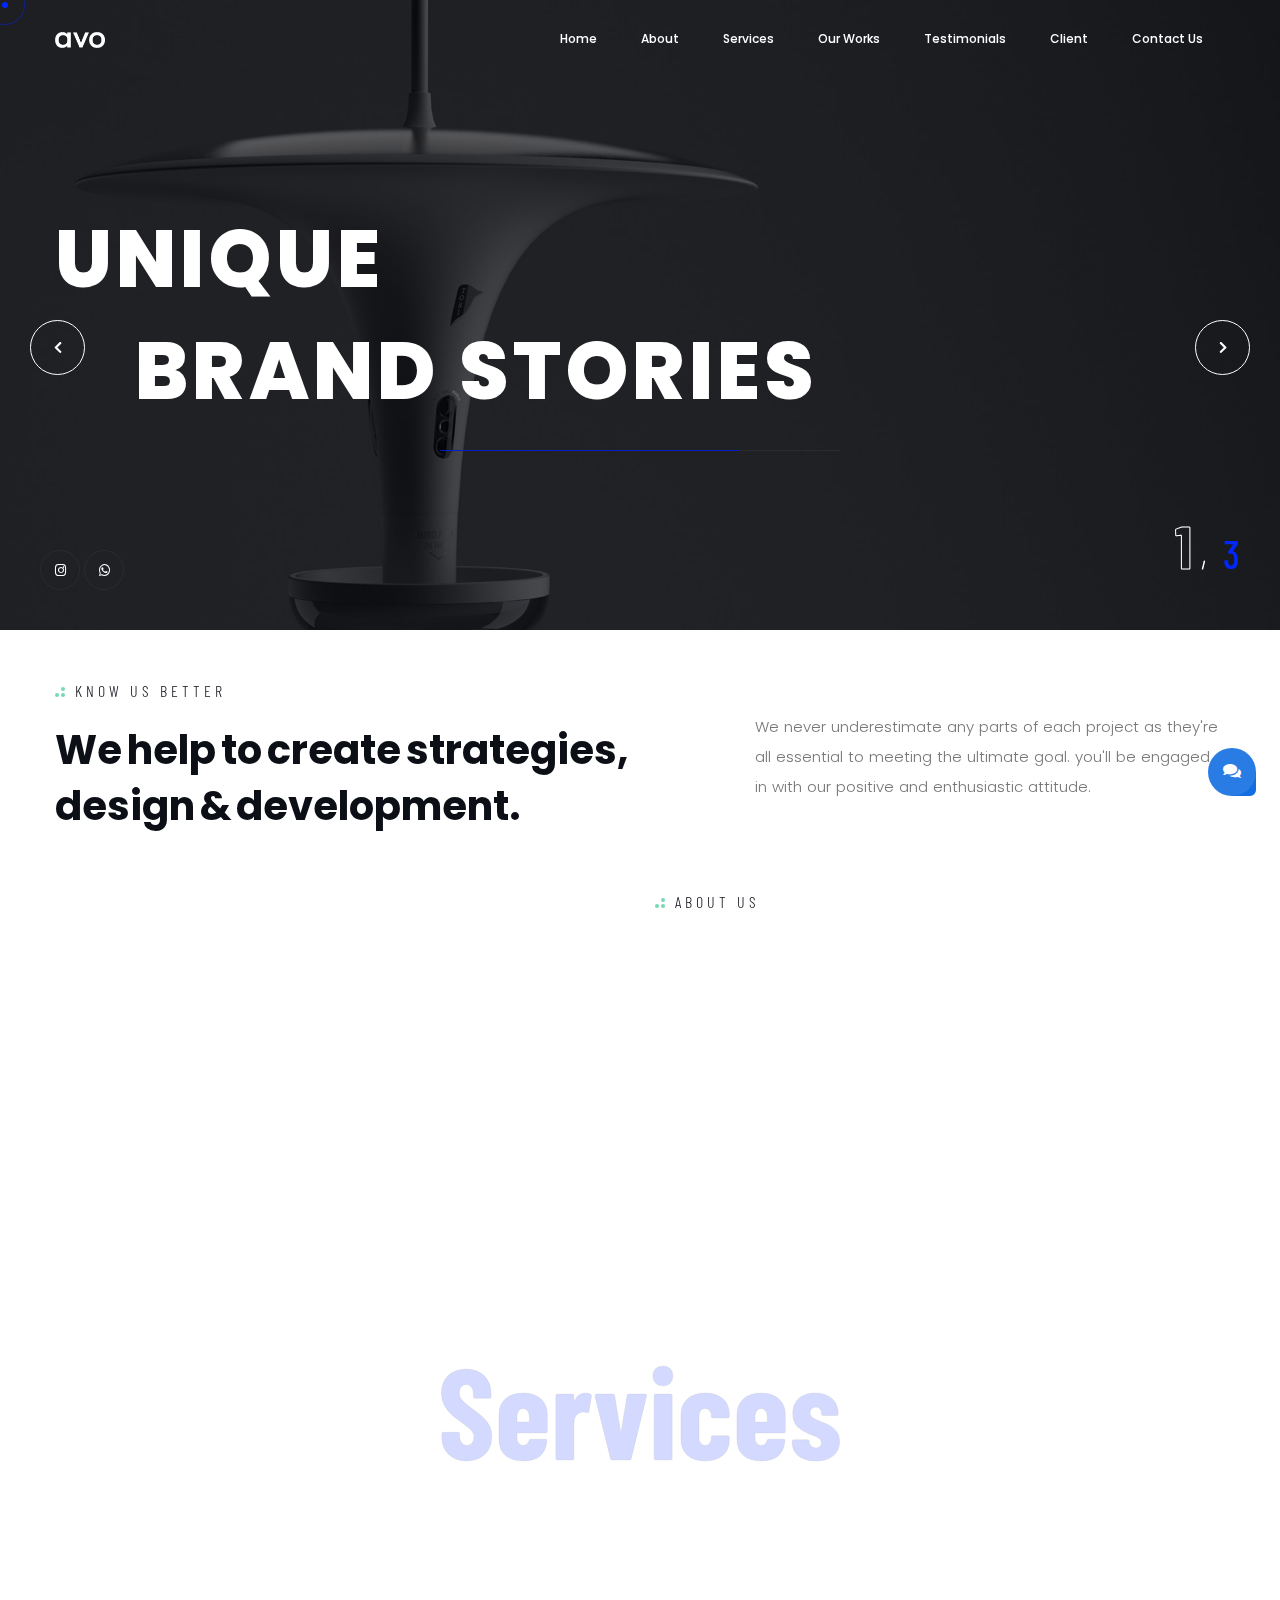
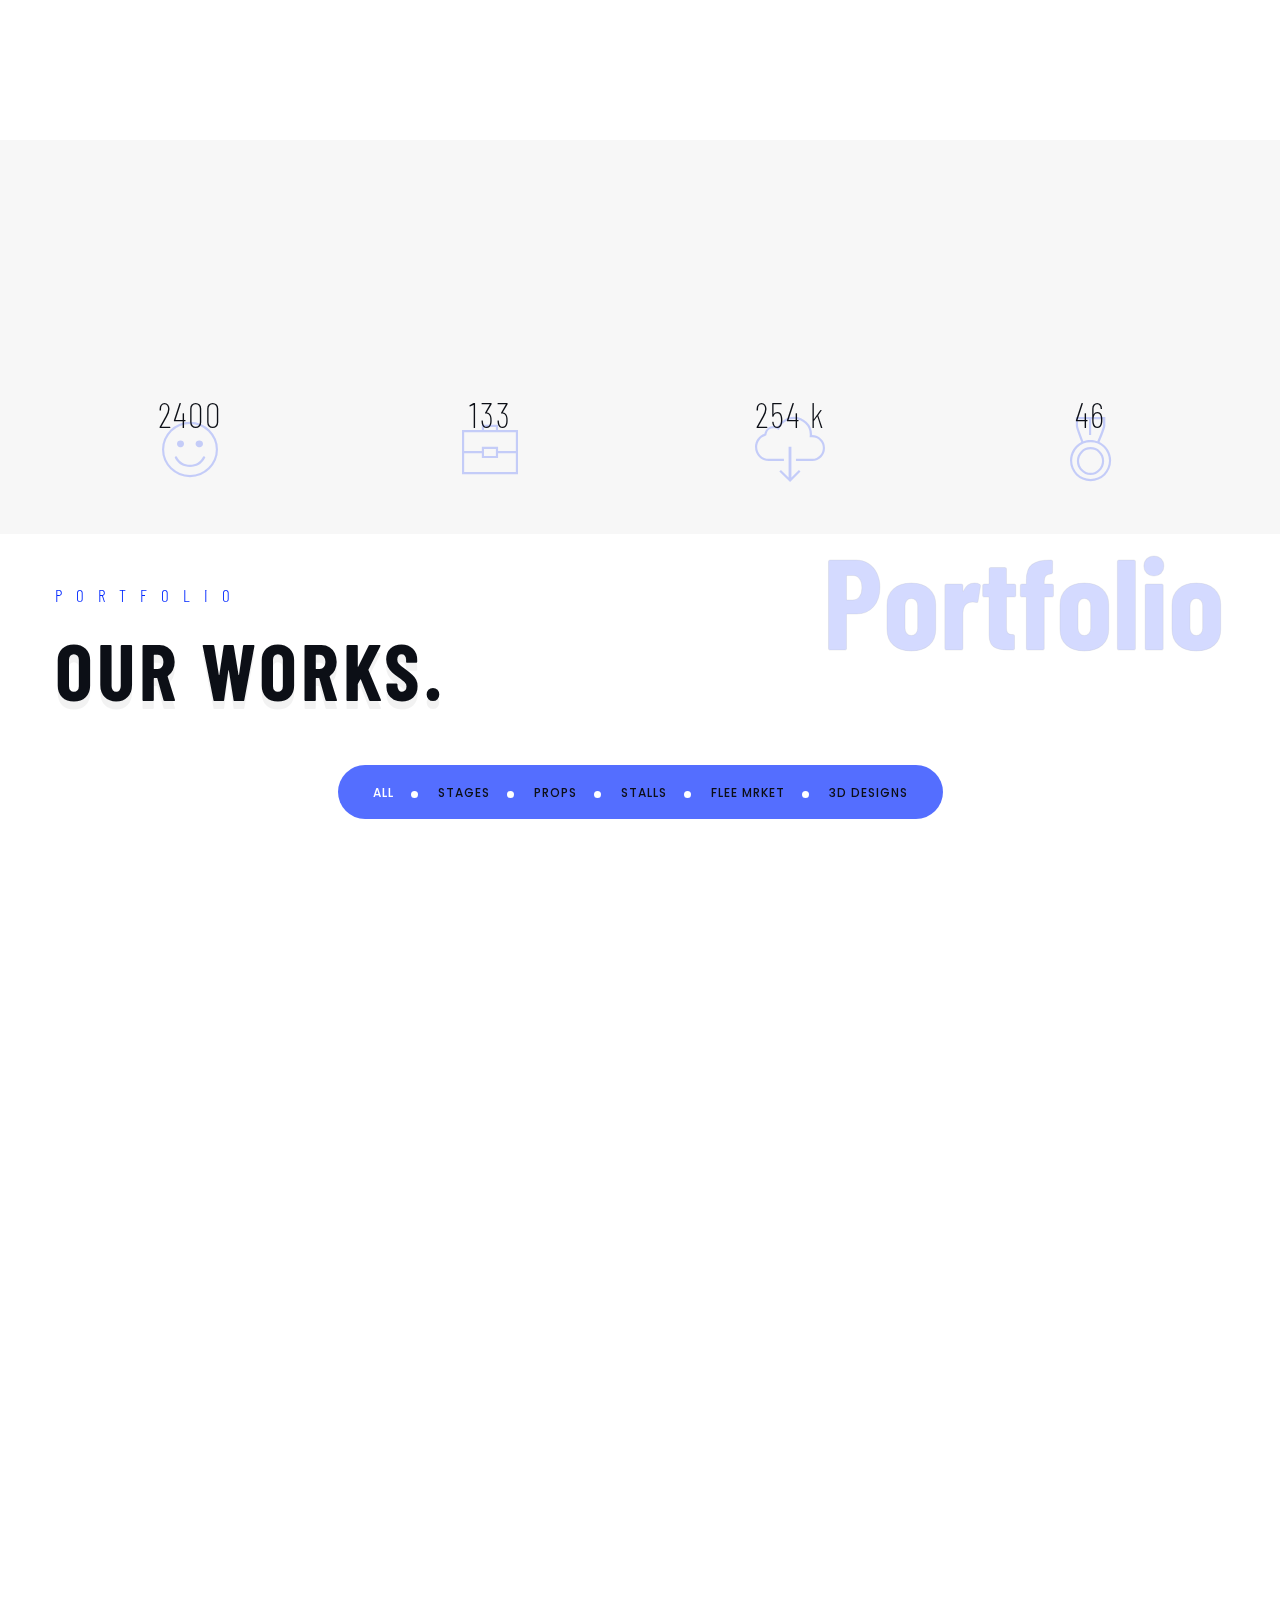
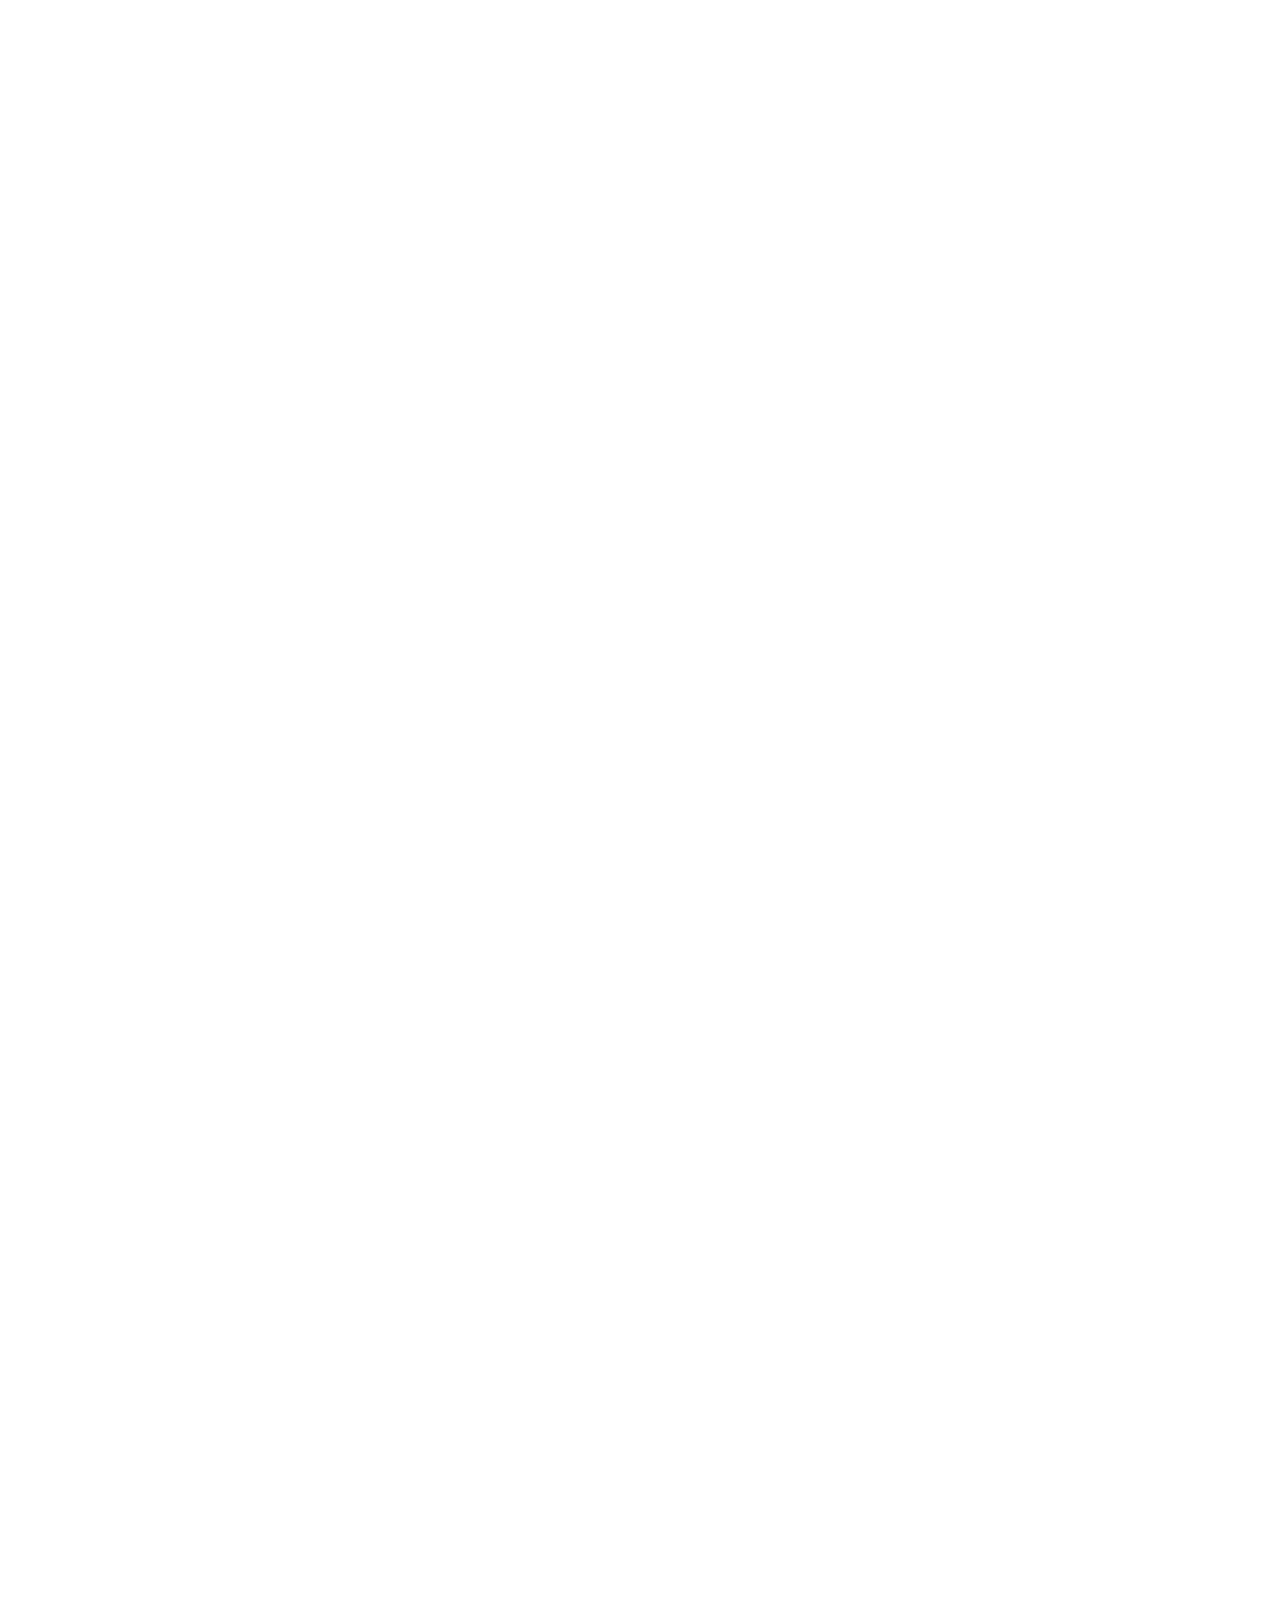
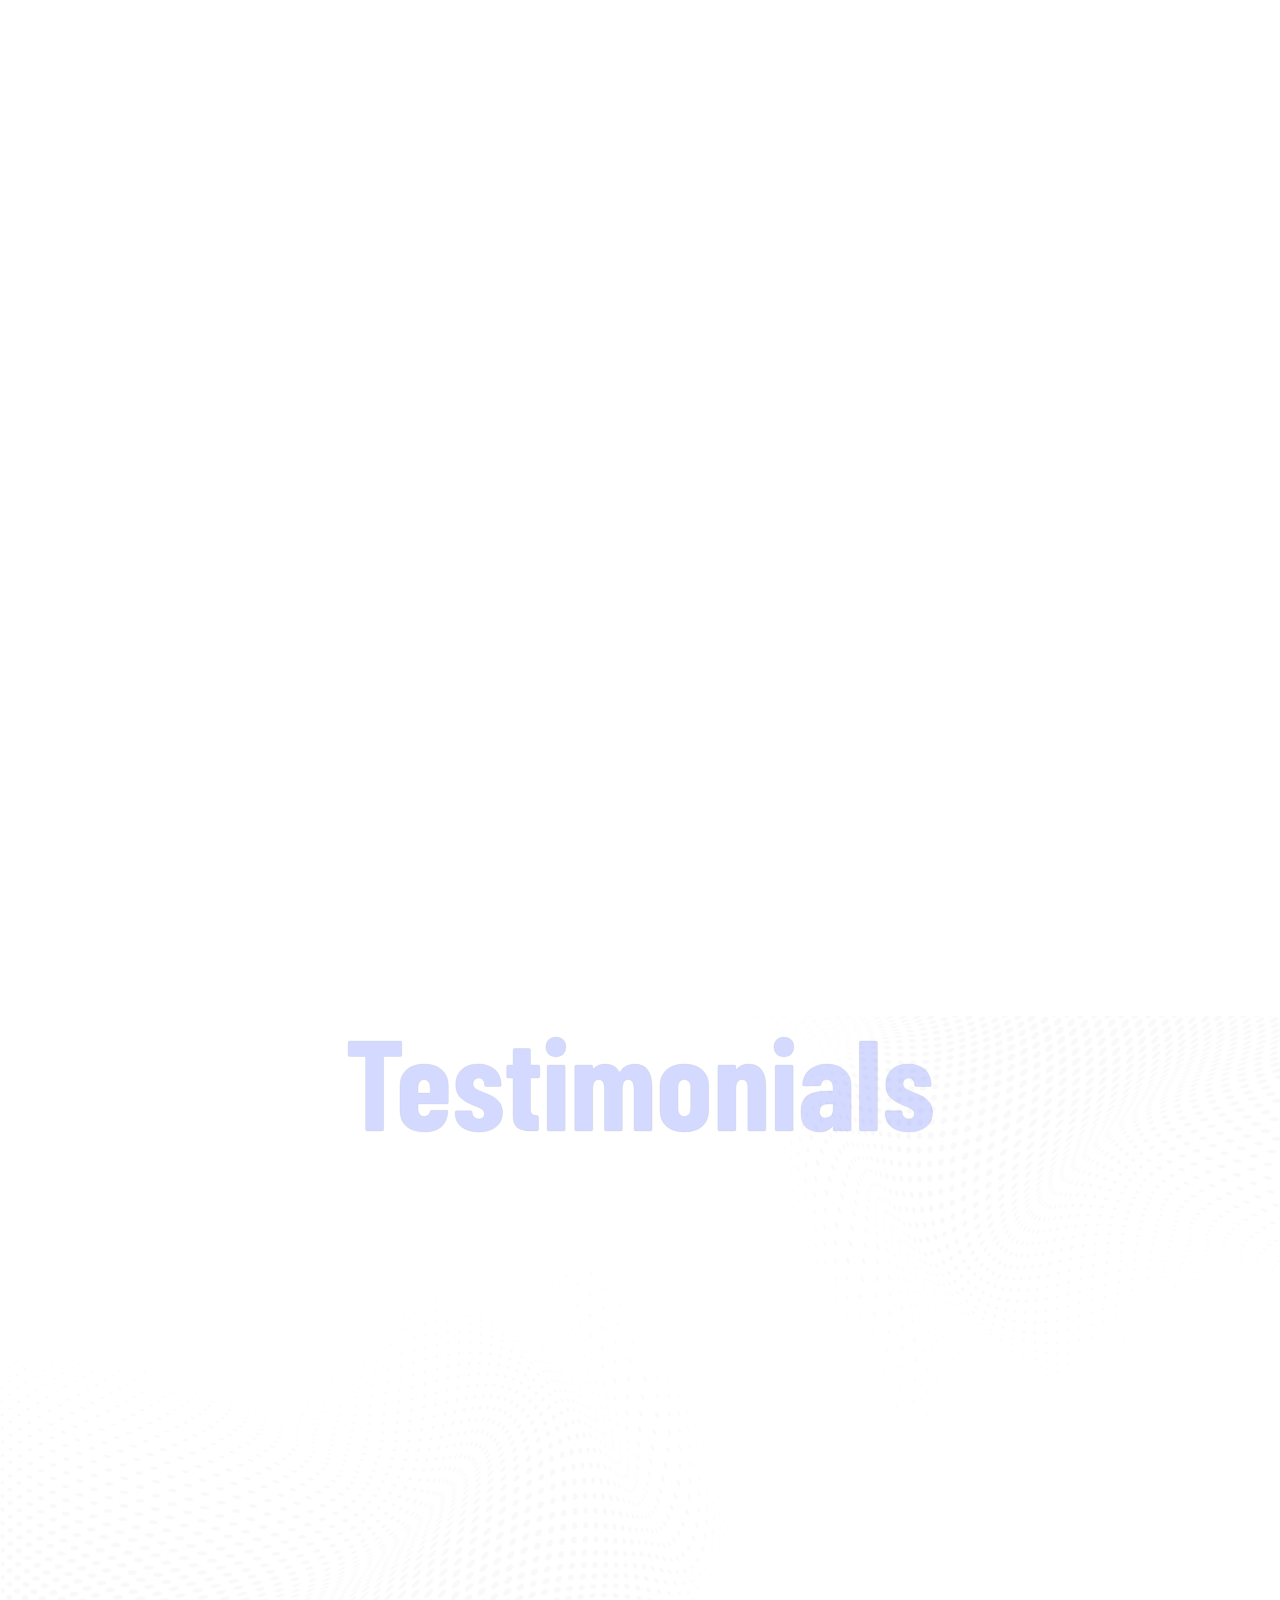
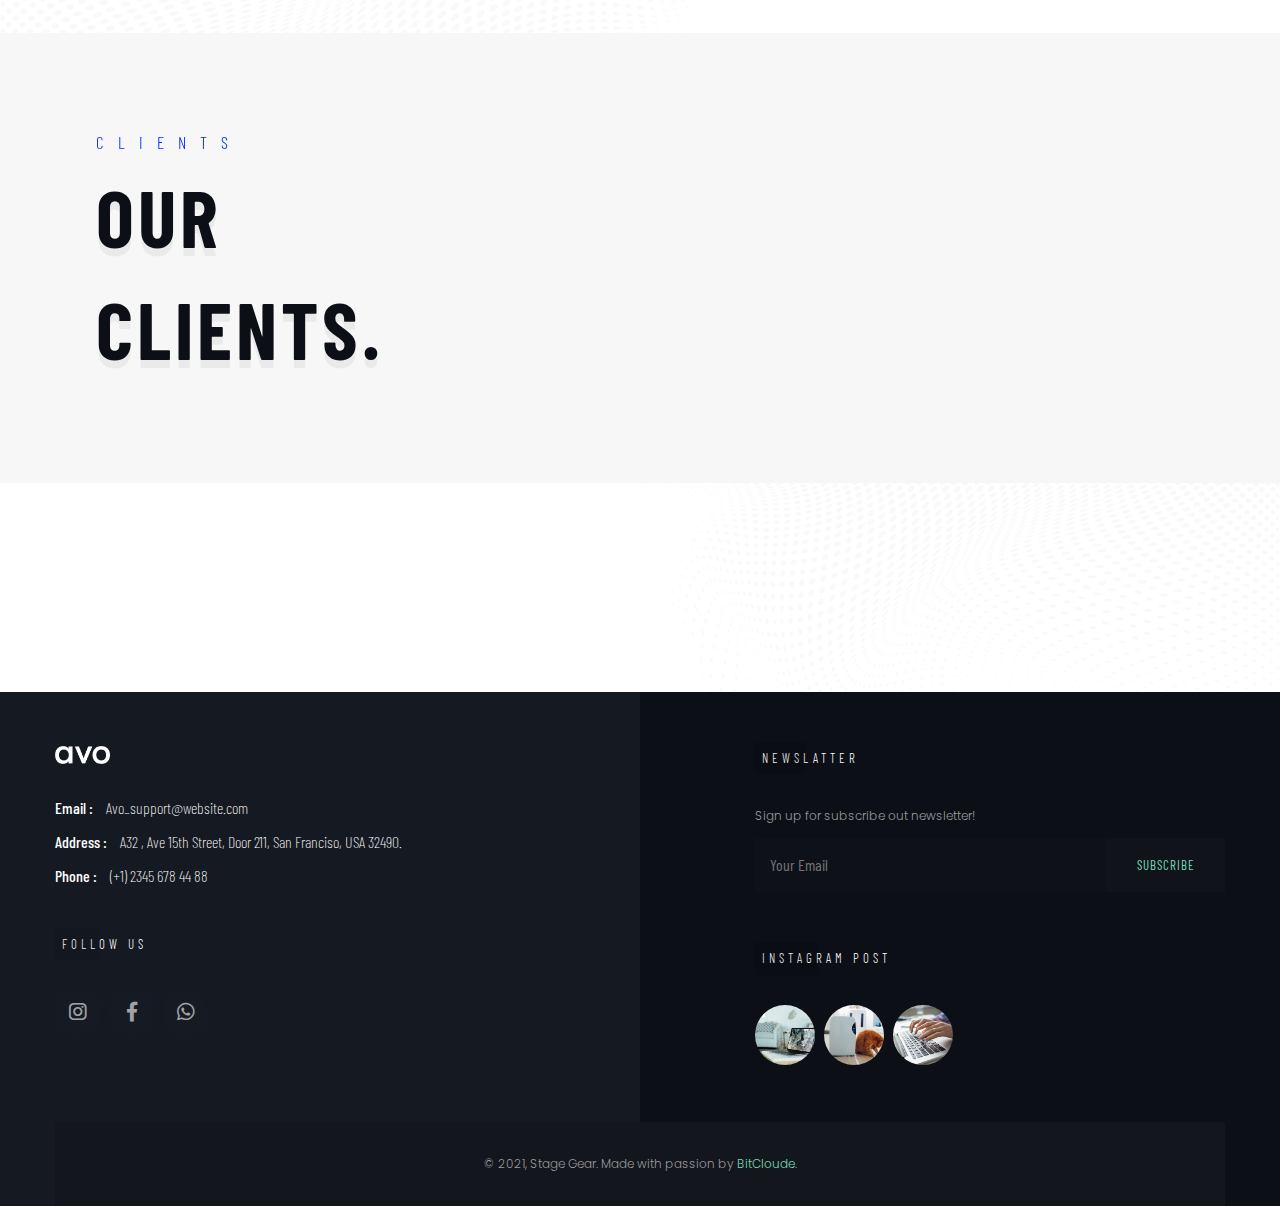
==== commit 748467cf: "first image gallery commit" ====
--- a/index.html
+++ b/index.html
@@ -8,8 +8,8 @@
     <meta charset="utf-8">
     <meta http-equiv="X-UA-Compatible" content="IE=edge" />
     <meta name="viewport" content="width=device-width, initial-scale=1, maximum-scale=1" />
-    <meta name="keywords" content="HTML5 Template Avo onepage themeforest" />
-    <meta name="description" content="Avo - Onepage Multi-Purpose HTML5 Template" />
+    <meta name="keywords" content="" />
+    <meta name="description" content="official web page of stage gear" />
     <meta name="author" content="" />
 
     <!-- Title  -->
@@ -21,7 +21,8 @@
     <!-- Google Fonts -->
     <link href="https://fonts.googleapis.com/css?family=Poppins:100,200,300,400,500,600,700,800,900&amp;display=swap"
         rel="stylesheet">
-    <link href="https://fonts.googleapis.com/css2?family=Barlow:wght@100;200;300;400;500;600;700;800;900&amp;display=swap"
+    <link
+        href="https://fonts.googleapis.com/css2?family=Barlow:wght@100;200;300;400;500;600;700;800;900&amp;display=swap"
         rel="stylesheet">
     <link href="https://fonts.googleapis.com/css?family=Playfair+Display:400,500,600,700,800,900&amp;display=swap"
         rel="stylesheet">
@@ -40,8 +41,6 @@
 
 <body>
 
-
-
     <!-- ==================== Start Loading ==================== -->
 
     <div id="preloader">
@@ -51,6 +50,45 @@
 
 
     <!-- ==================== Start progress-scroll-button ==================== -->
+    <div class="fabs-wrapper">
+        <input id="fabCheckbox" type="checkbox" class="fabs-checkbox" />
+        <label class="fabs" for="fabCheckbox">
+            <i style="text-align: center;padding-left: 15px;padding-top: 15px;color: white;"
+                class="fas fa-comments "></i>
+        </label>
+        <div class="fabs-wheel">
+            <a class="fabs-action fabs-action-1" onclick="openNav()">
+                <i style="color: white;" class="fas fa-info"></i>
+            </a>
+            <a class="fabs-action fabs-action-2">
+                <i style="color: white;" class="fab fa-whatsapp"></i>
+            </a>
+            <a class="fabs-action fabs-action-3">
+                <i style="color: white;" class="fab fa-instagram"></i>
+            </a>
+            <a class="fabs-action fabs-action-4">
+                <i style="color: white;" class="fas fa-phone"></i>
+            </a>
+
+        </div>
+    </div>
+    <script>
+        function openNav() {
+            document.getElementById("mySidenav").style.width = "250px";
+        }
+
+        /* Set the width of the side navigation to 0 */
+        function closeNav() {
+            document.getElementById("mySidenav").style.width = "0";
+        }
+    </script>
+    <div id="mySidenav" class="sidenav">
+        <a href="javascript:void(0)" class="closebtn" onclick="closeNav()">&times;</a>
+        <a href="#">About</a>
+        <a href="#">Services</a>
+        <a href="#">Clients</a>
+        <a href="#">Contact us</a>
+    </div>
 
     <div class="progress-wrap cursor-pointer">
         <svg class="progress-circle svg-content" width="100%" height="100%" viewBox="-1 -1 102 102">
@@ -58,6 +96,7 @@
         </svg>
     </div>
 
+
     <!-- ==================== End progress-scroll-button ==================== -->
 
 
@@ -85,33 +124,49 @@
                 <span class="icon-bar"><i class="fas fa-bars"></i></span>
             </button>
 
+            <!-- offscreen content-->
+
+
+
             <!-- navbar links -->
+
             <div class="collapse navbar-collapse" id="navbarSupportedContent">
                 <ul class="navbar-nav ml-auto">
                     <li class="nav-item dropdown">
-                        <a class="nav-link " data-toggle="dropdown" href="#" role="button"
-                            aria-haspopup="true" aria-expanded="false">Home</a>
-                        
+                        <a href="#1" class="nav-link"
+                            onclick=" var element1 = document.getElementById('#1'); element1.scrollIntoView();">Home</a>
+
                     </li>
                     <li class="nav-item dropdown">
-                        <a class="nav-link " data-toggle="dropdown" href="#" role="button"
-                            aria-haspopup="true" aria-expanded="false">Showcases</a>
-                        
+                        <a class="nav-link " href="#2"
+                            onclick=" var element7 = document.getElementById('#2'); element7.scrollIntoView();">About</a>
                     </li>
                     <li class="nav-item">
-                        <a class="nav-link" href="about.html">About</a>
+                        <a class="nav-link" href="#3">Services</a>
                     </li>
                     <li class="nav-item dropdown">
-                        <a class="nav-link " data-toggle="dropdown" href="#" role="button"
-                            aria-haspopup="true" aria-expanded="false">Portfolio</a>
-                        
+                        <a class="nav-link " href="#4">Our Works</a>
+
+                    </li>
+
+                    <li class="nav-item dropdown">
+                        <a class="nav-link " href="#5">Testimonials</a>
+
+                    </li>
+                    <li class="nav-item dropdown">
+                        <a class="nav-link " href="#6">Client</a>
+
                     </li>
                     <li class="nav-item">
-                        <a class="nav-link" href="contact.html">Contact</a>
+                        <a class="nav-link" href="#7">Contact Us</a>
+
                     </li>
                 </ul>
-                
-            </div>
+
+            </div>
+
+
+
         </div>
     </nav>
 
@@ -121,7 +176,7 @@
 
     <!-- ==================== Start Slider ==================== -->
 
-    <header class="slider slider-prlx">
+    <header id="1" class="slider slider-prlx">
         <div class="swiper-container parallax-slider">
             <div class="swiper-wrapper">
                 <div class="swiper-slide">
@@ -132,9 +187,7 @@
                                     <div class="caption dig">
                                         <h1 data-splitting>Unique <div class="tline">brand Stories</div>
                                         </h1>
-                                        <a href="#0" class="simple-btn mt-50">
-                                            <span>Discover Works</span>
-                                        </a>
+
                                     </div>
                                 </div>
                             </div>
@@ -149,9 +202,7 @@
                                     <div class="caption dig">
                                         <h1 data-splitting>Digital <div class="tline">Design Awards</div>
                                         </h1>
-                                        <a href="#0" class="simple-btn mt-50">
-                                            <span>Discover Works</span>
-                                        </a>
+
                                     </div>
                                 </div>
                             </div>
@@ -166,9 +217,7 @@
                                     <div class="caption dig">
                                         <h1 data-splitting>Original <div class="tline">Solutions</div>
                                         </h1>
-                                        <a href="#0" class="simple-btn mt-50">
-                                            <span>Discover Works</span>
-                                        </a>
+
                                     </div>
                                 </div>
                             </div>
@@ -189,10 +238,9 @@
             <div class="swiper-pagination top botm custom-font"></div>
 
             <div class="social-icon">
-                <a href="#0"><i class="fab fa-facebook-f"></i></a>
-                <a href="#0"><i class="fab fa-twitter"></i></a>
-                <a href="#0"><i class="fab fa-behance"></i></a>
-                <a href="#0"><i class="fab fa-pinterest-p"></i></a>
+                <a href="#0"><i class="fab fa-instagram"></i></a>
+                <a href="#0"><i class="fab fa-whatsapp"></i></a>
+
             </div>
         </div>
     </header>
@@ -203,7 +251,7 @@
 
     <!-- ==================== Start blc-sec ==================== -->
 
-    <section class="blc-sec section-padding pb-0">
+    <section id="2" class="blc-sec section-padding pb-0">
         <div class="container">
             <div class="row">
                 <div class="col-lg-7">
@@ -227,7 +275,7 @@
                             all essential to meeting the
                             ultimate goal. you'll be engaged in with our positive and enthusiastic attitude.
                         </p>
-                        <a href="#0" class="simple-btn custom-font mt-20 wow" data-splitting><span>Know More</span></a>
+
                     </div>
                 </div>
             </div>
@@ -247,7 +295,7 @@
                         <div class="row">
                             <div class="col-md-5 cmd-padding valign">
                                 <div class="img1 wow imago" data-wow-delay=".5s">
-                                    <img src="img/intro/1.jpg" alt="">
+                                    <img src="img/images/img (7).JPG" alt="">
                                 </div>
                             </div>
                             <div class="col-md-7 cmd-padding">
@@ -278,7 +326,7 @@
                             erat. Ut dictum nisi masvitp</p>
                         <div class="ftbox mt-30">
                             <ul>
-                                <li class="wow fadeIn" data-wow-delay=".3s">
+                                <li id="3" class="wow fadeIn" data-wow-delay=".3s">
                                     <span class="icon pe-7s-gleam"></span>
                                     <h6 class="custom-font">Pixel <br> Perfect</h6>
                                     <div class="dots">
@@ -312,74 +360,7 @@
             </div>
         </div>
     </div>
-    <!-- <section class="services section-padding">
-        <div class="container">
-            <div class="row rone">
-                <div class="col-lg-3 wow fadeInUp" data-wow-delay=".4s">
-                    <div class="mas-item">
-                        <span class="icon pe-7s-monitor"></span>
-                        <h6>Website <br> Developments</h6>
-                        <div class="text-right">
-                            <a href="#0" class="more"><i class="fas fa-chevron-right"></i></a>
-                        </div>
-                        <div class="bg-color"></div>
-                    </div>
-                </div>
-                <div class="col-lg-3 offset-lg-1 wow fadeInUp" data-wow-delay=".4s">
-                    <div class="mas-item">
-                        <span class="icon pe-7s-camera"></span>
-                        <h6>Product <br> Photography</h6>
-                        <div class="text-right">
-                            <a href="#0" class="more"><i class="fas fa-chevron-right"></i></a>
-                        </div>
-                        <div class="bg-color"></div>
-                    </div>
-                </div>
-                <div class="col-lg-3 offset-lg-1 wow fadeInUp" data-wow-delay=".4s">
-                    <div class="mas-item">
-                        <span class="icon pe-7s-phone"></span>
-                        <h6>Mobile App <br> Devlopment</h6>
-                        <div class="text-right">
-                            <a href="#0" class="more"><i class="fas fa-chevron-right"></i></a>
-                        </div>
-                        <div class="bg-color"></div>
-                    </div>
-                </div>
-            </div>
-            <div class="row rtwo">
-                <div class="col-lg-3 offset-lg-1 wow fadeInUp" data-wow-delay=".4s">
-                    <div class="mas-item">
-                        <span class="icon pe-7s-diskette"></span>
-                        <h6>Document <br> Legal Policy</h6>
-                        <div class="text-right">
-                            <a href="#0" class="more"><i class="fas fa-chevron-right"></i></a>
-                        </div>
-                        <div class="bg-color"></div>
-                    </div>
-                </div>
-                <div class="col-lg-3 offset-lg-1 wow fadeInUp" data-wow-delay=".4s">
-                    <div class="mas-item">
-                        <span class="icon pe-7s-help2"></span>
-                        <h6>Managing <br> Community</h6>
-                        <div class="text-right">
-                            <a href="#0" class="more"><i class="fas fa-chevron-right"></i></a>
-                        </div>
-                        <div class="bg-color"></div>
-                    </div>
-                </div>
-                <div class="col-lg-3 offset-lg-1 wow fadeInUp" data-wow-delay=".4s">
-                    <div class="mas-item">
-                        <span class="icon pe-7s-arc"></span>
-                        <h6>Coustomer <br> Engagement</h6>
-                        <div class="text-right">
-                            <a href="#0" class="more"><i class="fas fa-chevron-right"></i></a>
-                        </div>
-                        <div class="bg-color"></div>
-                    </div>
-                </div>
-            </div>
-        </div>
-    </section> -->
+
 
     <!-- ==================== End Services ==================== -->
 
@@ -397,13 +378,14 @@
                 <div class="col-lg-3 col-md-6 item-box bg-img wow fadeInLeft" data-wow-delay=".3s"
                     data-background="img/1.jpg">
                     <h4 class="custom-font">Best Of <br> Our Features</h4>
+                    <a href="#1" class="btn-curve btn-bord btn-lit mt-40"><span>See All Services</span></a>
+                </div>
+                <div class="col-lg-3 col-md-6 item-box bg-img wow fadeInLeft" data-wow-delay=".5s"
+                    data-background="img/1.jpg" style="background-size: cover;">
+                    <h4 class="custom-font">Best Of <br> Our Features</h4>
                     <a href="about.html" class="btn-curve btn-bord btn-lit mt-40"><span>See All Services</span></a>
                 </div>
-                <div class="col-lg-3 col-md-6 item-box wow fadeInLeft" data-wow-delay=".5s">
-                    <span class="icon pe-7s-paint-bucket"></span>
-                    <h6>Graphic Design</h6>
-                    <p>Tempore corrupti temporibus fuga earum asperiores fugit laudantium.</p>
-                </div>
+
                 <div class="col-lg-3 col-md-6 item-box wow fadeInLeft" data-wow-delay=".7s">
                     <span class="icon pe-7s-phone"></span>
                     <h6>Web & <br> Mobile Design</h6>
@@ -465,7 +447,7 @@
     </section>
 
 
-  
+
 
     <!-- ==================== End customer  counter ==================== -->
 
@@ -473,7 +455,7 @@
 
     <!-- ==================== Start works ==================== -->
 
-    <section class="portfolio section-padding pb-70">
+    <section id="4" class="portfolio section-padding pb-70">
         <div class="container">
             <div class="sec-head custom-font">
                 <h6>Portfolio</h6>
@@ -488,98 +470,321 @@
                 <div class="filtering text-center col-12">
                     <div class="filter">
                         <span data-filter='*' class="active">All</span>
-                        <span data-filter='.brand'>Branding</span>
-                        <span data-filter='.web'>Mobile App</span>
-                        <span data-filter='.graphic'>Creative</span>
+                        <span data-filter='.stages'>Stages</span>
+                        <span data-filter='.props'>Props</span>
+                        <span data-filter='.Stalls'>Stalls</span>
+                        <span data-filter='.flee'>Flee Mrket</span>
+                        <span data-filter='.3d'>3D designs</span>
                     </div>
                 </div>
 
                 <!-- gallery -->
                 <div class="gallery full-width">
 
-                    <!-- gallery item -->
-                    <div class="col-lg-4 col-md-6 items graphic wow fadeInUp" data-wow-delay=".4s">
-                        <div class="item-img">
-                            <a href="project-details.html" class="imago wow">
-                                <img src="img/portfolio/mas/01.jpg" alt="image">
+
+
+                    <!-- gallery item -->
+                    <div class="col-lg-4 col-md-6 items stages lg-mr wow fadeInUp" data-wow-delay=".4s">
+                        <div class="item-img">
+                            <a href="img/images/stage (1).JPG" target="_blank" class="imago wow">
+                                <img src="img/images/stage (1).JPG" alt="stage decor">
+                                <div class="item-img-overlay"></div>
+                            </a>
+                        </div>
+                        <div class="cont">
+                            <h6>Through The Breaking</h6>
+
+                        </div>
+                    </div>
+
+                    <!-- gallery item -->
+                    <div class="col-lg-4 col-md-6 items stages wow fadeInUp" data-wow-delay=".4s">
+                        <div class="item-img">
+                            <a href="img/images/stage (2).JPG" target="_blank" class="imago wow">
+                                <img src="img/images/stage (2).JPG" alt="stage decor">
+                                <div class="item-img-overlay"></div>
+                            </a>
+                        </div>
+                        <div class="cont">
+                            <h6>Create With Creatives</h6>
+
+                        </div>
+                    </div>
+                    <!-- gallery item -->
+                    <div class="col-lg-4 col-md-6 items flee lg-mr wow fadeInUp" data-wow-delay=".4s">
+                        <div class="item-img">
+                            <a href="img/images/flee market/flee (1).JPG" target="_blank" class="imago wow">
+                                <img src="img/images/flee market/flee (1).JPG" alt="stage decor">
+                                <div class="item-img-overlay"></div>
+                            </a>
+                        </div>
+                        <div class="cont">
+                            <h6>Flee market</h6>
+
+                        </div>
+                    </div>
+                    <!-- gallery item -->
+                    <div class="col-lg-4 col-md-6 items stages wow fadeInUp" data-wow-delay=".4s">
+                        <div class="item-img">
+                            <a href="img/images/img (5).JPG " target="_blank" class="imago wow">
+                                <img src="img/images/img (5).JPG" alt="image">
                                 <div class="item-img-overlay"></div>
                             </a>
                         </div>
                         <div class="cont">
                             <h6>Creativity Demand</h6>
-                            <span><a href="#0">Design</a>, <a href="#0">WordPress</a></span>
-                        </div>
-                    </div>
-
-                    <!-- gallery item -->
-                    <div class="col-lg-4 col-md-6 items web lg-mr wow fadeInUp" data-wow-delay=".4s">
-                        <div class="item-img">
-                            <a href="project-details.html" class="imago wow">
-                                <img src="img/portfolio/mas/02.jpg" alt="image">
-                                <div class="item-img-overlay"></div>
-                            </a>
-                        </div>
-                        <div class="cont">
-                            <h6>Through The Breaking</h6>
-                            <span><a href="#0">Design</a>, <a href="#0">WordPress</a></span>
-                        </div>
-                    </div>
-
-                    <!-- gallery item -->
-                    <div class="col-lg-4 col-md-6 items brand wow fadeInUp" data-wow-delay=".4s">
-                        <div class="item-img">
-                            <a href="project-details.html" class="imago wow">
-                                <img src="img/portfolio/mas/03.jpg" alt="image">
-                                <div class="item-img-overlay"></div>
-                            </a>
-                        </div>
-                        <div class="cont">
-                            <h6>Create With Creatives</h6>
-                            <span><a href="#0">Design</a>, <a href="#0">WordPress</a></span>
-                        </div>
-                    </div>
-
-                    <!-- gallery item -->
-                    <div class="col-lg-4 col-md-6 items graphic wow fadeInUp" data-wow-delay=".4s">
-                        <div class="item-img">
-                            <a href="project-details.html" class="imago wow">
-                                <img src="img/portfolio/mas/04.jpg" alt="image">
+
+                        </div>
+                    </div>
+
+                    <!-- gallery item -->
+                    <div class="col-lg-4 col-md-6 items stages wow fadeInUp" data-wow-delay=".4s">
+                        <div class="item-img">
+                            <a href="img/images/stage (3).JPG" target="_blank" class="imago wow">
+                                <img src="img/images/stage (3).JPG" alt="stage decor">
                                 <div class="item-img-overlay"></div>
                             </a>
                         </div>
                         <div class="cont">
                             <h6>Energies of Love</h6>
-                            <span><a href="#0">Design</a>, <a href="#0">WordPress</a></span>
-                        </div>
-                    </div>
-
-                    <!-- gallery item -->
-                    <div class="col-lg-4 col-md-6 items web wow fadeInUp" data-wow-delay=".4s">
-                        <div class="item-img">
-                            <a href="project-details.html" class="imago wow">
-                                <img src="img/portfolio/mas/05.jpg" alt="image">
+
+                        </div>
+                    </div>
+
+                    <!-- gallery item -->
+                    <div class="col-lg-4 col-md-6 items stages wow fadeInUp" data-wow-delay=".4s">
+                        <div class="item-img">
+                            <a href="img/images/stage (4).JPG" target="_blank" class="imago wow">
+                                <img src="img/images/stage (4).JPG" alt="image">
                                 <div class="item-img-overlay"></div>
                             </a>
                         </div>
                         <div class="cont">
                             <h6>See It Yourself</h6>
-                            <span><a href="#0">Design</a>, <a href="#0">WordPress</a></span>
-                        </div>
-                    </div>
-
-                    <!-- gallery item -->
-                    <div class="col-lg-4 col-md-6 items brand wow fadeInUp" data-wow-delay=".4s">
-                        <div class="item-img">
-                            <a href="project-details.html" class="imago wow">
-                                <img src="img/portfolio/mas/06.jpg" alt="image">
+
+                        </div>
+                    </div>
+                    <!-- gallery item -->
+                    <div class="col-lg-4 col-md-6 items flee lg-mr wow fadeInUp" data-wow-delay=".4s">
+                        <div class="item-img">
+                            <a href="img/images/flee market/flee (3).JPG" target="_blank" class="imago wow">
+                                <img src="img/images/flee market/flee (3).JPG" alt="stage decor">
+                                <div class="item-img-overlay"></div>
+                            </a>
+                        </div>
+                        <div class="cont">
+
+
+                        </div>
+                    </div>
+                    <!-- gallery item -->
+                    <div class="col-lg-4 col-md-6 items stages wow fadeInUp" data-wow-delay=".4s">
+                        <div class="item-img">
+                            <a href="img/images/stage (5).JPG" target="_blank" class="imago wow">
+                                <img src="img/images/stage (5).JPG" alt="image">
                                 <div class="item-img-overlay"></div>
                             </a>
                         </div>
                         <div class="cont">
                             <h6>Blast From The Past</h6>
-                            <span><a href="#0">Design</a>, <a href="#0">WordPress</a></span>
-                        </div>
-                    </div>
+
+                        </div>
+
+                    </div>
+
+                    <!-- gallery item -->
+                    <div class="col-lg-4 col-md-6 items stages wow fadeInUp" data-wow-delay=".4s">
+                        <div class="item-img">
+                            <a href="img/images/stage (6).JPG" target="_blank" class="imago wow">
+                                <img src="img/images/stage (6).JPG" alt="image">
+                                <div class="item-img-overlay"></div>
+                            </a>
+                        </div>
+                        <div class="cont">
+                            <h6>Blast From The Past</h6>
+
+                        </div>
+                    </div>
+                    <!-- gallery item -->
+                    <div class="col-lg-4 col-md-6 items flee lg-mr wow fadeInUp" data-wow-delay=".4s">
+                        <div class="item-img">
+                            <a href="img/images/flee market/flee (8).JPG" target="_blank" class="imago wow">
+                                <img src="img/images/flee market/flee (8).JPG" alt="stage decor">
+                                <div class="item-img-overlay"></div>
+                            </a>
+                        </div>
+                        <div class="cont">
+
+
+                        </div>
+                    </div>
+                    <!-- gallery item -->
+                    <div class="col-lg-4 col-md-6 items stages wow fadeInUp" data-wow-delay=".4s">
+                        <div class="item-img">
+                            <a href="img/images/stage (7).JPG" target="_blank" class="imago wow">
+                                <img src="img/images/stage (7).JPG" alt="image">
+                                <div class="item-img-overlay"></div>
+                            </a>
+                        </div>
+                        <div class="cont">
+                            <h6>Blast From The Past</h6>
+
+                        </div>
+                    </div>
+                    <!-- gallery item -->
+                    <div class="col-lg-4 col-md-6 items flee lg-mr wow fadeInUp" data-wow-delay=".4s">
+                        <div class="item-img">
+                            <a href="img/images/flee market/flee (613).JPG" target="_blank" class="imago wow">
+                                <img src="img/images/flee market/flee (13).JPG" alt="stage decor">
+                                <div class="item-img-overlay"></div>
+                            </a>
+                        </div>
+                        <div class="cont">
+
+
+                        </div>
+                    </div>
+
+                    <!-- gallery item -->
+                    <div class="col-lg-4 col-md-6 items stages wow fadeInUp" data-wow-delay=".4s">
+                        <div class="item-img">
+                            <a href="img/images/stage (8).JPG" target="_blank" class="imago wow">
+                                <img src="img/images/stage (8).JPG" alt="image">
+                                <div class="item-img-overlay"></div>
+                            </a>
+                        </div>
+                        <div class="cont">
+                            <h6>Blast From The Past</h6>
+
+                        </div>
+                    </div>
+
+                    <!-- gallery item -->
+                    <div class="col-lg-4 col-md-6 items flee lg-mr wow fadeInUp" data-wow-delay=".4s">
+                        <div class="item-img">
+                            <a href="img/images/flee market/flee (5).JPG" target="_blank" class="imago wow">
+                                <img src="img/images/flee market/flee (5).JPG" alt="stage decor">
+                                <div class="item-img-overlay"></div>
+                            </a>
+                        </div>
+                        <div class="cont">
+
+
+                        </div>
+                    </div>
+
+
+                    <!-- gallery item -->
+                    <div class="col-lg-4 col-md-6 items stages wow fadeInUp" data-wow-delay=".4s">
+                        <div class="item-img">
+                            <a href="img/images/imgn (1).JPG" target="_blank" class="imago wow">
+                                <img src="img/images/imgn (1).JPG" alt="stage decor">
+                                <div class="item-img-overlay"></div>
+                            </a>
+                        </div>
+                        <div class="cont">
+                            <h6>Create</h6>
+
+                        </div>
+                    </div>
+                    <!-- gallery item -->
+                    <div class="col-lg-4 col-md-6 items flee lg-mr wow fadeInUp" data-wow-delay=".4s">
+                        <div class="item-img">
+                            <a href="img/images/flee market/flee (7).JPG" target="_blank" class="imago wow">
+                                <img src="img/images/flee market/flee (7).JPG" alt="stage decor">
+                                <div class="item-img-overlay"></div>
+                            </a>
+                        </div>
+                        <div class="cont">
+
+
+                        </div>
+                    </div>
+
+                    <!-- gallery item -->
+                    <div class="col-lg-4 col-md-6 items stages wow fadeInUp" data-wow-delay=".4s">
+                        <div class="item-img">
+                            <a href="img/images/imgn (2).JPG" target="_blank" class="imago wow">
+                                <img src="img/images/imgn (2).JPG" alt="stage decor">
+                                <div class="item-img-overlay"></div>
+                            </a>
+                        </div>
+                        <div class="cont">
+                            <h6>add new</h6>
+
+                        </div>
+                    </div>
+                    <!-- gallery item -->
+                    <div class="col-lg-4 col-md-6 items flee lg-mr wow fadeInUp" data-wow-delay=".4s">
+                        <div class="item-img">
+                            <a href="img/images/flee market/flee (14).JPG" target="_blank" class="imago wow">
+                                <img src="img/images/flee market/flee (14).JPG" alt="stage decor">
+                                <div class="item-img-overlay"></div>
+                            </a>
+                        </div>
+                        <div class="cont">
+
+
+                        </div>
+                    </div>
+                    <!-- gallery item -->
+                    <div class="col-lg-4 col-md-6 items stages wow fadeInUp" data-wow-delay=".4s">
+                        <div class="item-img">
+                            <a href="img/images/imgn (3).JPG" target="_blank" class="imago wow">
+                                <img src="img/images/imgn (3).JPG" alt="stage decor">
+                                <div class="item-img-overlay"></div>
+                            </a>
+                        </div>
+                        <div class="cont">
+                            <h6>Create</h6>
+
+                        </div>
+                    </div>
+
+                    <!-- gallery item -->
+                    <div class="col-lg-4 col-md-6 items flee lg-mr wow fadeInUp" data-wow-delay=".4s">
+                        <div class="item-img">
+                            <a href="img/images/flee market/flee (6).JPG" target="_blank" class="imago wow">
+                                <img src="img/images/flee market/flee (6).JPG" alt="stage decor">
+                                <div class="item-img-overlay"></div>
+                            </a>
+                        </div>
+                        <div class="cont">
+
+
+                        </div>
+                    </div>
+                    <!-- gallery item -->
+                    <div class="col-lg-4 col-md-6 items stages wow fadeInUp" data-wow-delay=".4s">
+                        <div class="item-img">
+                            <a href="img/images/imgn (4).JPG" target="_blank" class="imago wow">
+                                <img src="img/images/imgn (4).JPG" alt="stage decor">
+                                <div class="item-img-overlay"></div>
+                            </a>
+                        </div>
+                        <div class="cont">
+                            <h6>Create</h6>
+
+                        </div>
+                    </div>
+
+                    <!-- gallery item -->
+                    <div class="col-lg-4 col-md-6 items stages wow fadeInUp" data-wow-delay=".4s">
+                        <div class="item-img">
+                            <a href="img/images/stage (9).JPG" target="_blank" class="imago wow">
+                                <img src="img/images/stage (9).JPG" alt="image">
+                                <div class="item-img-overlay"></div>
+                            </a>
+                        </div>
+                        <div class="cont">
+                            <h6>Blast From The Past</h6>
+
+                        </div>
+                    </div>
+
+
+
+
 
                 </div>
 
@@ -589,7 +794,80 @@
 
     <!-- ==================== End works ==================== -->
 
-
+    <!-- ==================== start testimonials ==================== -->
+
+    <section id="5" class="testimonials section-padding bg-img" data-background="img/pattern.png">
+        <div class="container position-re">
+            <div class="sec-head custom-font text-center">
+                <h6 class="wow fadeIn" data-wow-delay=".5s">What Peapole Says?</h6>
+                <h3 class="wow" data-splitting>Testimonials.</h3>
+                <span class="tbg">Testimonials</span>
+            </div>
+            <div class="row justify-content-center wow fadeInUp" data-wow-delay=".5s">
+                <div class="col-lg-8">
+                    <div class="slic-item">
+                        <div class="item">
+                            <p>Working with Avo digital agency to support our organic and paid social media activity
+                                has
+                                extended the marketing activities we are able to achieve platform has made
+                                collaboration
+                                easy.</p>
+                            <div class="info">
+                                <div class="cont">
+                                    <div class="author">
+                                        <div class="img">
+                                            <img src="img/clients/1.jpg" alt="">
+                                        </div>
+                                        <h6 class="author-name custom-font">Alex Regelman</h6>
+                                        <span class="author-details">Co-founder, Colabrio</span>
+                                    </div>
+                                </div>
+                            </div>
+                        </div>
+                        <div class="item">
+                            <p>Avo started out managing our SEO efforts, but their scientific approach to digital
+                                marketing and the results they have achieved made it an easy decision for us to
+                                handover
+                                the management.</p>
+                            <div class="info">
+                                <div class="cont">
+                                    <div class="author">
+                                        <div class="img">
+                                            <img src="img/clients/1.jpg" alt="">
+                                        </div>
+                                        <h6 class="author-name custom-font">Alex Regelman</h6>
+                                        <span class="author-details">Co-founder, Colabrio</span>
+                                    </div>
+                                </div>
+                            </div>
+                        </div>
+                        <div class="item">
+                            <p>I would highly recommend Avo Digital. I worked with the team on an animation for our
+                                ‘Click & Collect’ service. This team is different from any other agency I have
+                                worked
+                                with in the past.</p>
+                            <div class="info">
+                                <div class="cont">
+                                    <div class="author">
+                                        <div class="img">
+                                            <img src="img/clients/1.jpg" alt="">
+                                        </div>
+                                        <h6 class="author-name custom-font">Alex Regelman</h6>
+                                        <span id="6" class="author-details">Co-founder, Colabrio</span>
+                                    </div>
+                                </div>
+                            </div>
+                        </div>
+                    </div>
+                </div>
+            </div>
+
+
+        </div>
+    </section>
+
+
+    <!-- ==================== end testimonials ==================== -->
 
     <!-- ==================== Start clients Brands ==================== -->
 
@@ -710,7 +988,7 @@
     <!-- ==================== Start Footer ==================== -->
 
     <footer class="footer-half sub-bg section-padding pb-0">
-        <div class="container">
+        <div id="7" class="container">
             <div class="row">
                 <div class="col-lg-5">
                     <div class="cont">
@@ -731,17 +1009,15 @@
                             <h6 class="custom-font stit simple-btn">Follow Us</h6>
                             <div class="social">
                                 <a href="#0" class="icon">
+                                    <i class="fab fa-instagram"></i>
+                                </a>
+                                <a href="#0" class="icon">
                                     <i class="fab fa-facebook-f"></i>
                                 </a>
                                 <a href="#0" class="icon">
-                                    <i class="fab fa-twitter"></i>
+                                    <i class="fab fa-whatsapp"></i>
                                 </a>
-                                <a href="#0" class="icon">
-                                    <i class="fab fa-pinterest"></i>
-                                </a>
-                                <a href="#0" class="icon">
-                                    <i class="fab fa-behance"></i>
-                                </a>
+
                             </div>
                         </div>
                     </div>
--- a/css/style.css
+++ b/css/style.css
@@ -41,165 +41,431 @@
 
 ---------------------------------------------------------------- */
 /* ====================== [ Start Typography  ] ====================== */
+html{scroll-behavior: smooth;}
+
 * {
   margin: 0;
   padding: 0;
   -webkit-box-sizing: border-box;
   box-sizing: border-box;
   outline: none;
-  list-style: none; }
+  list-style: none;
+  
+}
 
 body {
   color: #0c0f16;
   line-height: 1.5;
   font-weight: 400;
   overflow-x: hidden !important;
-  font-family: 'Poppins', sans-serif; }
-  body.bd-dark {
-    color: rgb(63, 63, 63);
-    background: #0c0f16; }
+  font-family: 'Poppins', sans-serif;
+}
+
+body.bd-dark {
+  color: rgb(63, 63, 63);
+  background: #0c0f16;
+}
 
 img {
   width: 100%;
-  height: auto; }
-
-span, a, a:hover {
-  display: inline-block;
-  color: inherit; }
-
+  height: auto;
+}
+
+span,
+a,
+a:hover {
+  /*display: inline-block;*/
+  color: inherit;
+}
+.sidenav {
+  height: 100%; /* 100% Full-height */
+  width: 0; /* 0 width - change this with JavaScript */
+  position: fixed; /* Stay in place */
+  z-index: 10000; /* Stay on top */
+  top: 0; /* Stay at the top */
+  left: 0;
+  background-color: #111; /* Black*/
+  overflow-x: hidden; /* Disable horizontal scroll */
+  padding-top: 60px; /* Place content 60px from the top */
+  transition: 0.5s; /* 0.5 second transition effect to slide in the sidenav */
+}
+
+/* The navigation menu links */
+.sidenav a {
+  padding: 8px 8px 8px 32px;
+  text-decoration: none;
+  font-size: 25px;
+  color: #818181;
+  display: block;
+  transition: 0.3s;
+}
+
+/* When you mouse over the navigation links, change their color */
+.sidenav a:hover {
+  color: #f1f1f1;
+}
+
+/* Position and style the close button (top right corner) */
+.sidenav .closebtn {
+  position: absolute;
+  top: 0;
+  right: 25px;
+  font-size: 36px;
+  margin-left: 50px;
+}
 h1 {
-  font-size: 55px; }
+  font-size: 55px;
+}
 
 h2 {
-  font-size: 40px; }
+  font-size: 40px;
+}
 
 h3 {
-  font-size: 35px; }
+  font-size: 35px;
+}
 
 h4 {
-  font-size: 30px; }
+  font-size: 30px;
+}
 
 h5 {
-  font-size: 25px; }
+  font-size: 25px;
+}
 
 h6 {
-  font-size: 18px; }
-
-h1, h2, h3, h4, h5, h6 {
+  font-size: 18px;
+}
+
+h1,
+h2,
+h3,
+h4,
+h5,
+h6 {
   margin: 0;
   line-height: 1.4;
-  font-weight: 600; }
+  font-weight: 600;
+}
 
 p {
   color: #777;
   font-size: 15px;
   font-weight: 300;
   line-height: 2;
-  margin: 0; }
-
-a, span {
-  display: inline-block; }
-  a:hover, span:hover {
-    text-decoration: none; }
+  margin: 0;
+}
+
+a,
+span {
+  display: inline-block;
+}
+
+a:hover,
+span:hover {
+  text-decoration: none;
+}
 
 .container {
-  max-width: 1200px; }
+  max-width: 1200px;
+}
+/*=====fab=====*/
+* {
+  box-sizing: border-box;
+}
+
+.fabs-wrapper {
+  position: fixed;
+  bottom: 7rem;
+  right: 2.5rem;
+  z-index: 20;
+}
+.fabs-checkbox {
+  display: none;
+}
+.fabs {
+  position: absolute;
+  bottom: -1rem;
+  right: -1rem;
+  width: 3rem;
+  height: 3rem;
+  background: blue;
+  border-radius: 50%;
+  background: #126ee2;
+
+  transition: all 0.3s ease;
+  z-index: 1;
+  border-bottom-right-radius: 6px;
+  
+}
+
+.fabs:before {
+  content: "";
+  position: absolute;
+  width: 100%;
+  height: 100%;
+  left: 0;
+  top: 0;
+  border-radius: 50%;
+  background-color: rgba(255, 255, 255, 0.1);
+}
+.fabs-checkbox:checked ~ .fabs:before {
+  width: 90%;
+  height: 90%;
+  left: 5%;
+  top: 5%;
+  background-color: rgba(255, 255, 255, 0.2);
+}
+.fabs:hover {
+  background: #2c87e8;
+  
+}
+
+.fab-dots {
+  position: absolute;
+  height: 4px;
+  width: 4px;
+  background-color: white;
+  border-radius: 50%;
+  top: 50%;
+  transform: translateX(0%) translateY(-50%) rotate(0deg);
+  opacity: 1;
+  animation: blink 3s ease infinite;
+  transition: all 0.3s ease;
+}
+
+.fab-dots-1 {
+  left: 15px;
+  animation-delay: 0s;
+}
+.fab-dots-2 {
+  left: 50%;
+  transform: translateX(-50%) translateY(-50%);
+  animation-delay: 0.4s;
+}
+.fab-dots-3 {
+  right: 15px;
+  animation-delay: 0.8s;
+}
+
+.fab-checkbox:checked ~ .fab .fab-dots {
+  height: 6px;
+}
+
+.fab .fab-dots-2 {
+  transform: translateX(-50%) translateY(-50%) rotate(0deg);
+}
+
+.fab-checkbox:checked ~ .fab .fab-dots-1 {
+  width: 32px;
+  border-radius: 10px;
+  left: 50%;
+  transform: translateX(-50%) translateY(-50%) rotate(45deg);
+}
+.fab-checkbox:checked ~ .fab .fab-dots-3 {
+  width: 32px;
+  border-radius: 10px;
+  right: 50%;
+  transform: translateX(50%) translateY(-50%) rotate(-45deg);
+}
+
+@keyframes blink {
+  50% {
+    opacity: 0.25;
+  }
+}
+
+.fab-checkbox:checked ~ .fab .fab-dots {
+  animation: none;
+}
+
+.fabs-wheel {
+  position: absolute;
+  bottom: 0;
+  right: 0;
+  
+  width: 10rem;
+  height: 10rem;
+  transition: all 0.3s ease;
+  transform-origin: bottom right;
+  transform: scale(0);
+}
+
+.fabs-checkbox:checked ~ .fabs-wheel {
+  transform: scale(1);
+}
+.fabs-action {
+  position: absolute;
+  background: #418be7;
+  width: 3rem;
+  height: 3rem;
+  border-radius: 50%;
+  display: flex;
+  align-items: center;
+  justify-content: center;
+  color: White;
+  
+  transition: all 1s ease;
+
+  opacity: 0;
+}
+
+.fabs-checkbox:checked ~ .fabs-wheel .fabs-action {
+  opacity: 1;
+}
+
+.fabs-action:hover {
+  background-color: #1abd22;
+}
+
+.fabs-wheel .fabs-action-1 {
+  right: -1rem;
+  top: 0;
+}
+
+.fabs-wheel .fabs-action-2 {
+  right: 3.4rem;
+  top: 0.5rem;
+}
+.fabs-wheel .fabs-action-3 {
+  left: 0.5rem;
+  bottom: 3.4rem;
+}
+.fabs-wheel .fabs-action-4 {
+  left: 0;
+  bottom: -1rem;
+}
+
+
+
 
 .custom-font {
-  font-family: 'Barlow Condensed', sans-serif; }
+  font-family: 'Barlow Condensed', sans-serif;
+}
 
 /* ====================== [ End Typography  ] ====================== */
 /* ====================== [ Start Helper Classes  ] ====================== */
 .o-hidden {
-  overflow: hidden; }
+  overflow: hidden;
+}
 
 .position-re {
-  position: relative; }
+  position: relative;
+}
 
 .ontop {
   position: relative;
-  z-index: 7; }
+  z-index: 7;
+}
 
 .full-over {
   position: absolute !important;
   top: 0;
   left: 0;
   height: 100%;
-  width: 100%; }
+  width: 100%;
+}
 
 .full-width {
-  width: 100% !important; }
+  width: 100% !important;
+}
 
 .main-color {
-  color: #75dab4 !important; }
+  color: #75dab4 !important;
+}
 
 .bg-gray {
-  background-color: #f8f4f3; }
-  .bg-gray .primery-shadow {
-    -webkit-box-shadow: 0px 4px 30px -4px rgba(0, 0, 0, 0.2);
-    box-shadow: 0px 4px 30px -4px rgba(0, 0, 0, 0.2); }
+  background-color: #f8f4f3;
+}
+
+.bg-gray .primery-shadow {
+  -webkit-box-shadow: 0px 4px 30px -4px rgba(0, 0, 0, 0.2);
+  box-shadow: 0px 4px 30px -4px rgba(0, 0, 0, 0.2);
+}
 
 .bg-dark {
-  background-color: #141414 !important; }
-  .bg-dark .primery-shadow {
-    -webkit-box-shadow: 0px 4px 40px -4px rgba(255, 255, 255, 0.2);
-    box-shadow: 0px 4px 40px -4px rgba(255, 255, 255, 0.2); }
+  background-color: #141414 !important;
+}
+
+.bg-dark .primery-shadow {
+  -webkit-box-shadow: 0px 4px 40px -4px rgba(255, 255, 255, 0.2);
+  box-shadow: 0px 4px 40px -4px rgba(255, 255, 255, 0.2);
+}
 
 .bg-color {
-  background-color: #75dab4 !important; }
-  .bg-color .primery-shadow {
-    -webkit-box-shadow: 0px 4px 40px -4px rgba(255, 255, 255, 0.2);
-    box-shadow: 0px 4px 40px -4px rgba(255, 255, 255, 0.2); }
+  background-color: #75dab4 !important;
+}
+
+.bg-color .primery-shadow {
+  -webkit-box-shadow: 0px 4px 40px -4px rgba(255, 255, 255, 0.2);
+  box-shadow: 0px 4px 40px -4px rgba(255, 255, 255, 0.2);
+}
 
 .sub-bg {
-  background: #f7f7f7 !important; }
+  background: #f7f7f7 !important;
+}
 
 .bg-img {
   background-size: cover;
-  background-repeat: no-repeat; }
+  background-repeat: no-repeat;
+}
 
 .bg-center {
-  background-position: center center; }
+  background-position: center center;
+}
 
 .bg-fixed {
-  background-attachment: fixed; }
+  background-attachment: fixed;
+}
 
 .bg-repeat {
   background-size: auto;
-  background-repeat: repeat; }
+  background-repeat: repeat;
+}
 
 .section-padding {
-  padding: 120px 0; }
+  padding: 50px 0;
+}
 
 .section-ptb {
-  padding: 80px 0; }
+  padding: 80px 0;
+}
 
 .cmd-padding {
-  padding: 0 10px; }
+  padding: 0 10px;
+}
 
 .csm-padding {
-  padding: 0 5px; }
+  padding: 0 5px;
+}
 
 .head-pt {
-  padding: 80px 0 0; }
+  padding: 80px 0 0;
+}
 
 .head-pb {
-  padding: 0 0 80px; }
+  padding: 0 0 80px;
+}
 
 .rounded {
-  border-radius: 5px; }
+  border-radius: 5px;
+}
 
 .circle {
-  border-radius: 50%; }
+  border-radius: 50%;
+}
 
 .unlist {
-  list-style: none; }
+  list-style: none;
+}
 
 .undecro:hover {
-  text-decoration: none; }
+  text-decoration: none;
+}
 
 .inline {
-  display: inline-block; }
+  display: inline-block;
+}
 
 .valign {
   display: -webkit-box;
@@ -207,489 +473,640 @@
   display: flex;
   -webkit-box-align: center;
   -ms-flex-align: center;
-  align-items: center; }
+  align-items: center;
+}
 
 .primery-shadow {
   -webkit-box-shadow: 0px 8px 30px -4px rgba(0, 0, 0, 0.1);
-  box-shadow: 0px 8px 30px -4px rgba(0, 0, 0, 0.1); }
+  box-shadow: 0px 8px 30px -4px rgba(0, 0, 0, 0.1);
+}
 
 .padding5 {
   padding-right: 5%;
-  padding-left: 5%; }
+  padding-left: 5%;
+}
 
 /*-------------------------------------------------------
 					 text color
 -------------------------------------------------------*/
 .text-white {
-  color: #FFF; }
+  color: #FFF;
+}
 
 .text-black {
-  color: #000; }
+  color: #000;
+}
 
 .text-extra-light-gray {
-  color: #b7b7b7; }
+  color: #b7b7b7;
+}
 
 /*-------------------------------------------------------
 					font-weight
 -------------------------------------------------------*/
 .fw-100 {
-  font-weight: 100 !important; }
+  font-weight: 100 !important;
+}
 
 .fw-200 {
-  font-weight: 200 !important; }
+  font-weight: 200 !important;
+}
 
 .fw-300 {
-  font-weight: 300 !important; }
+  font-weight: 300 !important;
+}
 
 .fw-400 {
-  font-weight: 400 !important; }
+  font-weight: 400 !important;
+}
 
 .fw-500 {
-  font-weight: 500 !important; }
+  font-weight: 500 !important;
+}
 
 .fw-600 {
-  font-weight: 600 !important; }
+  font-weight: 600 !important;
+}
 
 .fw-700 {
-  font-weight: 700 !important; }
+  font-weight: 700 !important;
+}
 
 .fw-800 {
-  font-weight: 800 !important; }
+  font-weight: 800 !important;
+}
 
 .fw-900 {
-  font-weight: 900 !important; }
+  font-weight: 900 !important;
+}
 
 /*-------------------------------------------------------
 					 font-size
 -------------------------------------------------------*/
 .fz-10 {
-  font-size: 10px !important; }
+  font-size: 10px !important;
+}
 
 .fz-12 {
-  font-size: 12px !important; }
+  font-size: 12px !important;
+}
 
 .fz-14 {
-  font-size: 14px !important; }
+  font-size: 14px !important;
+}
 
 .fz-15 {
-  font-size: 15px !important; }
+  font-size: 15px !important;
+}
 
 .fz-16 {
-  font-size: 16px !important; }
+  font-size: 16px !important;
+}
 
 .fz-18 {
-  font-size: 18px !important; }
+  font-size: 18px !important;
+}
 
 .fz-20 {
-  font-size: 20px !important; }
+  font-size: 20px !important;
+}
 
 .fz-22 {
-  font-size: 22px !important; }
+  font-size: 22px !important;
+}
 
 .fz-25 {
-  font-size: 25px !important; }
+  font-size: 25px !important;
+}
 
 .fz-30 {
-  font-size: 30px !important; }
+  font-size: 30px !important;
+}
 
 .fz-40 {
-  font-size: 40px !important; }
+  font-size: 40px !important;
+}
 
 .fz-50 {
-  font-size: 50px !important; }
+  font-size: 50px !important;
+}
 
 /*-------------------------------------------------------
 					line-height
 -------------------------------------------------------*/
 .line-height-10 {
-  line-height: 10px; }
+  line-height: 10px;
+}
 
 .line-height-13 {
-  line-height: 13px; }
+  line-height: 13px;
+}
 
 .line-height-18 {
-  line-height: 18px; }
+  line-height: 18px;
+}
 
 .line-height-20 {
-  line-height: 20px; }
+  line-height: 20px;
+}
 
 .line-height-24 {
-  line-height: 24px; }
+  line-height: 24px;
+}
 
 .line-height-22 {
-  line-height: 22px; }
+  line-height: 22px;
+}
 
 .line-height-26 {
-  line-height: 26px; }
+  line-height: 26px;
+}
 
 .line-height-28 {
-  line-height: 28px; }
+  line-height: 28px;
+}
 
 .line-height-30 {
-  line-height: 30px; }
+  line-height: 30px;
+}
 
 .line-height-35 {
-  line-height: 35px; }
+  line-height: 35px;
+}
 
 .line-height-40 {
-  line-height: 40px; }
+  line-height: 40px;
+}
 
 .line-height-45 {
-  line-height: 45px; }
+  line-height: 45px;
+}
 
 .line-height-50 {
-  line-height: 50px; }
+  line-height: 50px;
+}
 
 .line-height-55 {
-  line-height: 55px; }
+  line-height: 55px;
+}
 
 .line-height-60 {
-  line-height: 60px; }
+  line-height: 60px;
+}
 
 .line-height-65 {
-  line-height: 65px; }
+  line-height: 65px;
+}
 
 .line-height-70 {
-  line-height: 70px; }
+  line-height: 70px;
+}
 
 .line-height-75 {
-  line-height: 75px; }
+  line-height: 75px;
+}
 
 .line-height-80 {
-  line-height: 80px; }
+  line-height: 80px;
+}
 
 .line-height-85 {
-  line-height: 85px; }
+  line-height: 85px;
+}
 
 .line-height-90 {
-  line-height: 90px; }
+  line-height: 90px;
+}
 
 .line-height-95 {
-  line-height: 95px; }
+  line-height: 95px;
+}
 
 .line-height-100 {
-  line-height: 100px; }
+  line-height: 100px;
+}
 
 .line-height-110 {
-  line-height: 110px; }
+  line-height: 110px;
+}
 
 .line-height-120 {
-  line-height: 120px; }
+  line-height: 120px;
+}
 
 /*-------------------------------------------------------
 					text-transform
 -------------------------------------------------------*/
 .text-u {
-  text-transform: uppercase !important; }
+  text-transform: uppercase !important;
+}
 
 .text-l {
-  text-transform: lowercase !important; }
+  text-transform: lowercase !important;
+}
 
 .text-c {
-  text-transform: capitalize !important; }
+  text-transform: capitalize !important;
+}
 
 .text-non {
-  text-transform: none !important; }
+  text-transform: none !important;
+}
 
 .text-i {
-  font-style: italic; }
+  font-style: italic;
+}
 
 /*-------------------------------------------------------
 					 letter-spacing
 -------------------------------------------------------*/
 .ls0 {
-  letter-spacing: 0px !important; }
+  letter-spacing: 0px !important;
+}
 
 .ls1 {
-  letter-spacing: 1px !important; }
+  letter-spacing: 1px !important;
+}
 
 .ls2 {
-  letter-spacing: 2px !important; }
+  letter-spacing: 2px !important;
+}
 
 .ls3 {
-  letter-spacing: 3px !important; }
+  letter-spacing: 3px !important;
+}
 
 .ls4 {
-  letter-spacing: 4px !important; }
+  letter-spacing: 4px !important;
+}
 
 .ls5 {
-  letter-spacing: 5px !important; }
+  letter-spacing: 5px !important;
+}
 
 .ls10 {
-  letter-spacing: 10px !important; }
+  letter-spacing: 10px !important;
+}
 
 /*-------------------------------------------------------
 			 margin-top  (0/100) +5
 -------------------------------------------------------*/
 .mt-0 {
-  margin-top: 0 !important; }
+  margin-top: 0 !important;
+}
 
 .mt-5 {
-  margin-top: 5px !important; }
+  margin-top: 5px !important;
+}
 
 .mt-10 {
-  margin-top: 10px !important; }
+  margin-top: 10px !important;
+}
 
 .mt-15 {
-  margin-top: 15px !important; }
+  margin-top: 15px !important;
+}
 
 .mt-20 {
-  margin-top: 20px !important; }
+  margin-top: 20px !important;
+}
 
 .mt-25 {
-  margin-top: 25px !important; }
+  margin-top: 25px !important;
+}
 
 .mt-30 {
-  margin-top: 30px !important; }
+  margin-top: 30px !important;
+}
 
 .mt-35 {
-  margin-top: 35px !important; }
+  margin-top: 35px !important;
+}
 
 .mt-40 {
-  margin-top: 40px !important; }
+  margin-top: 40px !important;
+}
 
 .mt-45 {
-  margin-top: 45px !important; }
+  margin-top: 45px !important;
+}
 
 .mt-50 {
-  margin-top: 50px !important; }
+  margin-top: 50px !important;
+}
 
 .mt-55 {
-  margin-top: 55px !important; }
+  margin-top: 55px !important;
+}
 
 .mt-60 {
-  margin-top: 60px !important; }
+  margin-top: 60px !important;
+}
 
 .mt-62 {
-  margin-top: 62px !important; }
+  margin-top: 62px !important;
+}
 
 .mt-65 {
-  margin-top: 65px !important; }
+  margin-top: 65px !important;
+}
 
 .mt-70 {
-  margin-top: 70px !important; }
+  margin-top: 70px !important;
+}
 
 .mt-75 {
-  margin-top: 75px !important; }
+  margin-top: 75px !important;
+}
 
 .mt-80 {
-  margin-top: 80px !important; }
+  margin-top: 80px !important;
+}
 
 .mt-85 {
-  margin-top: 85px !important; }
+  margin-top: 85px !important;
+}
 
 .mt-90 {
-  margin-top: 90px !important; }
+  margin-top: 90px !important;
+}
 
 .mt-95 {
-  margin-top: 95px !important; }
+  margin-top: 95px !important;
+}
 
 .mt-100 {
-  margin-top: 100px !important; }
+  margin-top: 100px !important;
+}
 
 /*-------------------------------------------------------
 			 margin-bottom  (0/100) +5
 -------------------------------------------------------*/
 .mb-0 {
-  margin-bottom: 0 !important; }
+  margin-bottom: 0 !important;
+}
 
 .mb-5 {
-  margin-bottom: 5px !important; }
+  margin-bottom: 5px !important;
+}
 
 .mb-10 {
-  margin-bottom: 10px !important; }
+  margin-bottom: 10px !important;
+}
 
 .mb-15 {
-  margin-bottom: 15px !important; }
+  margin-bottom: 15px !important;
+}
 
 .mb-20 {
-  margin-bottom: 20px !important; }
+  margin-bottom: 20px !important;
+}
 
 .mb-25 {
-  margin-bottom: 25px !important; }
+  margin-bottom: 25px !important;
+}
 
 .mb-30 {
-  margin-bottom: 30px !important; }
+  margin-bottom: 30px !important;
+}
 
 .mb-35 {
-  margin-bottom: 35px !important; }
+  margin-bottom: 35px !important;
+}
 
 .mb-40 {
-  margin-bottom: 40px !important; }
+  margin-bottom: 40px !important;
+}
 
 .mb-45 {
-  margin-bottom: 45px !important; }
+  margin-bottom: 45px !important;
+}
 
 .mb-50 {
-  margin-bottom: 50px !important; }
+  margin-bottom: 50px !important;
+}
 
 .mb-55 {
-  margin-bottom: 55px !important; }
+  margin-bottom: 55px !important;
+}
 
 .mb-60 {
-  margin-bottom: 60px !important; }
+  margin-bottom: 60px !important;
+}
 
 .mb-62 {
-  margin-bottom: 62px !important; }
+  margin-bottom: 62px !important;
+}
 
 .mb-65 {
-  margin-bottom: 65px !important; }
+  margin-bottom: 65px !important;
+}
 
 .mb-70 {
-  margin-bottom: 70px !important; }
+  margin-bottom: 70px !important;
+}
 
 .mb-75 {
-  margin-bottom: 75px !important; }
+  margin-bottom: 75px !important;
+}
 
 .mb-80 {
-  margin-bottom: 80px !important; }
+  margin-bottom: 80px !important;
+}
 
 .mb-85 {
-  margin-bottom: 85px !important; }
+  margin-bottom: 85px !important;
+}
 
 .mb-90 {
-  margin-bottom: 90px !important; }
+  margin-bottom: 90px !important;
+}
 
 .mb-95 {
-  margin-bottom: 95px !important; }
+  margin-bottom: 95px !important;
+}
 
 .mb-100 {
-  margin-bottom: 100px !important; }
+  margin-bottom: 100px !important;
+}
 
 /*-------------------------------------------------------
 			padding-top  (0/100) +5
 -------------------------------------------------------*/
 .pt-0 {
-  padding-top: 0 !important; }
+  padding-top: 0 !important;
+}
 
 .pt-5 {
-  padding-top: 5px !important; }
+  padding-top: 5px !important;
+}
 
 .pt-10 {
-  padding-top: 10px !important; }
+  padding-top: 10px !important;
+}
 
 .pt-15 {
-  padding-top: 15px !important; }
+  padding-top: 15px !important;
+}
 
 .pt-20 {
-  padding-top: 20px !important; }
+  padding-top: 20px !important;
+}
 
 .pt-25 {
-  padding-top: 25px !important; }
+  padding-top: 25px !important;
+}
 
 .pt-30 {
-  padding-top: 30px !important; }
+  padding-top: 30px !important;
+}
 
 .pt-35 {
-  padding-top: 35px !important; }
+  padding-top: 35px !important;
+}
 
 .pt-40 {
-  padding-top: 40px !important; }
+  padding-top: 40px !important;
+}
 
 .pt-45 {
-  padding-top: 45px !important; }
+  padding-top: 45px !important;
+}
 
 .pt-50 {
-  padding-top: 50px !important; }
+  padding-top: 50px !important;
+}
 
 .pt-55 {
-  padding-top: 55px !important; }
+  padding-top: 55px !important;
+}
 
 .pt-60 {
-  padding-top: 60px !important; }
+  padding-top: 60px !important;
+}
 
 .pt-65 {
-  padding-top: 65px !important; }
+  padding-top: 65px !important;
+}
 
 .pt-70 {
-  padding-top: 70px !important; }
+  padding-top: 70px !important;
+}
 
 .pt-75 {
-  padding-top: 75px !important; }
+  padding-top: 75px !important;
+}
 
 .pt-80 {
-  padding-top: 80px !important; }
+  padding-top: 80px !important;
+}
 
 .pt-85 {
-  padding-top: 85px !important; }
+  padding-top: 85px !important;
+}
 
 .pt-90 {
-  padding-top: 90px !important; }
+  padding-top: 90px !important;
+}
 
 .pt-95 {
-  padding-top: 95px !important; }
+  padding-top: 95px !important;
+}
 
 .pt-100 {
-  padding-top: 100px !important; }
+  padding-top: 100px !important;
+}
 
 /*-------------------------------------------------------
 		 padding-bottom  (0/100) +5
 -------------------------------------------------------*/
 .pb-0 {
-  padding-bottom: 0 !important; }
+  padding-bottom: 0 !important;
+}
 
 .pb-5 {
-  padding-bottom: 5px !important; }
+  padding-bottom: 5px !important;
+}
 
 .pb-10 {
-  padding-bottom: 10px !important; }
+  padding-bottom: 10px !important;
+}
 
 .pb-15 {
-  padding-bottom: 15px !important; }
+  padding-bottom: 15px !important;
+}
 
 .pb-20 {
-  padding-bottom: 20px !important; }
+  padding-bottom: 20px !important;
+}
 
 .pb-25 {
-  padding-bottom: 25px !important; }
+  padding-bottom: 25px !important;
+}
 
 .pb-30 {
-  padding-bottom: 30px !important; }
+  padding-bottom: 30px !important;
+}
 
 .pb-35 {
-  padding-bottom: 35px !important; }
+  padding-bottom: 35px !important;
+}
 
 .pb-40 {
-  padding-bottom: 40px !important; }
+  padding-bottom: 40px !important;
+}
 
 .pb-45 {
-  padding-bottom: 45px !important; }
+  padding-bottom: 45px !important;
+}
 
 .pb-50 {
-  padding-bottom: 50px !important; }
+  padding-bottom: 50px !important;
+}
 
 .pb-55 {
-  padding-bottom: 55px !important; }
+  padding-bottom: 55px !important;
+}
 
 .pb-60 {
-  padding-bottom: 60px !important; }
+  padding-bottom: 60px !important;
+}
 
 .pb-65 {
-  padding-bottom: 65px !important; }
+  padding-bottom: 65px !important;
+}
 
 .pb-70 {
-  padding-bottom: 70px !important; }
+  padding-bottom: 70px !important;
+}
 
 .pb-75 {
-  padding-bottom: 75px !important; }
+  padding-bottom: 75px !important;
+}
 
 .pb-80 {
-  padding-bottom: 80px !important; }
+  padding-bottom: 80px !important;
+}
 
 .pb-85 {
-  padding-bottom: 85px !important; }
+  padding-bottom: 85px !important;
+}
 
 .pb-90 {
-  padding-bottom: 90px !important; }
+  padding-bottom: 90px !important;
+}
 
 .pb-95 {
-  padding-bottom: 95px !important; }
+  padding-bottom: 95px !important;
+}
 
 .pb-100 {
-  padding-bottom: 100px !important; }
+  padding-bottom: 100px !important;
+}
 
 .no-padding {
-  padding: 0 !important; }
+  padding: 0 !important;
+}
 
 /* ====================== [ End Helper Classes  ] ====================== */
 /* ====================== [ Start Preloader ] ====================== */
@@ -713,60 +1130,79 @@
   background: rgba(255, 255, 255, 0.05);
   -webkit-transition: all 1s;
   -o-transition: all 1s;
-  transition: all 1s; }
-  .pace .pace-progress {
-    -webkit-transform: translate3d(0, 0, 0);
-    transform: translate3d(0, 0, 0);
-    max-width: 300px;
-    position: fixed;
-    z-index: 99999999999999;
-    display: block;
-    position: absolute;
-    top: 0;
-    right: 100%;
-    height: 100%;
-    width: 100%;
-    background: #75dab4; }
+  transition: all 1s;
+}
+
+.pace .pace-progress {
+  -webkit-transform: translate3d(0, 0, 0);
+  transform: translate3d(0, 0, 0);
+  max-width: 300px;
+  position: fixed;
+  z-index: 99999999999999;
+  display: block;
+  position: absolute;
+  top: 0;
+  right: 100%;
+  height: 100%;
+  width: 100%;
+  background: #001ec5;
+}
 
 .pace.pace-inactive {
   width: 100vw;
-  opacity: 0; }
-  .pace.pace-inactive .pace-progress {
-    max-width: 100vw; }
+  opacity: 0;
+}
+
+.pace.pace-inactive .pace-progress {
+  max-width: 100vw;
+}
 
 #preloader {
   width: 100%;
   height: 100vh;
   overflow: hidden;
   position: fixed;
-  z-index: 9999999; }
-  #preloader:after, #preloader:before {
-    content: '';
-    position: fixed;
-    left: 0;
-    height: 50%;
-    width: 100%;
-    background: #252531;
-    -webkit-transition-timing-function: cubic-bezier(0.19, 1, 0.22, 1);
-    -o-transition-timing-function: cubic-bezier(0.19, 1, 0.22, 1);
-    transition-timing-function: cubic-bezier(0.19, 1, 0.22, 1); }
-  #preloader:before {
-    top: 0; }
-  #preloader:after {
-    bottom: 0; }
-  #preloader.isdone {
-    visibility: hidden;
-    -webkit-transition-delay: 1.5s;
-    -o-transition-delay: 1.5s;
-    transition-delay: 1.5s; }
-    #preloader.isdone:after, #preloader.isdone:before {
-      height: 0;
-      -webkit-transition: all 0.7s cubic-bezier(1, 0, 0.55, 1);
-      -o-transition: all 0.7s cubic-bezier(1, 0, 0.55, 1);
-      transition: all 0.7s cubic-bezier(1, 0, 0.55, 1);
-      -webkit-transition-delay: 1s;
-      -o-transition-delay: 1s;
-      transition-delay: 1s; }
+  z-index: 9999999;
+}
+
+#preloader:after,
+#preloader:before {
+  content: '';
+  position: fixed;
+  left: 0;
+  height: 50%;
+  width: 100%;
+  background: #ffffff;
+  -webkit-transition-timing-function: cubic-bezier(0.19, 1, 0.22, 1);
+  -o-transition-timing-function: cubic-bezier(0.19, 1, 0.22, 1);
+  transition-timing-function: cubic-bezier(0.19, 1, 0.22, 1);
+}
+
+#preloader:before {
+  top: 0;
+}
+
+#preloader:after {
+  bottom: 0;
+}
+
+#preloader.isdone {
+  visibility: hidden;
+  -webkit-transition-delay: 1.5s;
+  -o-transition-delay: 1.5s;
+  transition-delay: 1.5s;
+}
+
+#preloader.isdone:after,
+#preloader.isdone:before {
+  height: 0;
+  -webkit-transition: all 0.7s cubic-bezier(1, 0, 0.55, 1);
+  -o-transition: all 0.7s cubic-bezier(1, 0, 0.55, 1);
+  transition: all 0.7s cubic-bezier(1, 0, 0.55, 1);
+  -webkit-transition-delay: 1s;
+  -o-transition-delay: 1s;
+  transition-delay: 1s;
+}
 
 .loading-text {
   font-weight: 300;
@@ -780,16 +1216,19 @@
   transform: translate(-50%, -50%);
   color: #75dab4;
   font-family: 'Teko', sans-serif;
-  z-index: 9999; }
-  .loading-text.isdone {
-    top: 50%;
-    opacity: 0;
-    -webkit-transition: all 0.8s cubic-bezier(0.19, 1, 0.22, 1);
-    -o-transition: all 0.8s cubic-bezier(0.19, 1, 0.22, 1);
-    transition: all 0.8s cubic-bezier(0.19, 1, 0.22, 1);
-    -webkit-transition-delay: .5s;
-    -o-transition-delay: .5s;
-    transition-delay: .5s; }
+  z-index: 9999;
+}
+
+.loading-text.isdone {
+  top: 50%;
+  opacity: 0;
+  -webkit-transition: all 0.8s cubic-bezier(0.19, 1, 0.22, 1);
+  -o-transition: all 0.8s cubic-bezier(0.19, 1, 0.22, 1);
+  transition: all 0.8s cubic-bezier(0.19, 1, 0.22, 1);
+  -webkit-transition-delay: .5s;
+  -o-transition-delay: .5s;
+  transition-delay: .5s;
+}
 
 /* ====================== [ End Preloader ] ====================== */
 /* ====================== [ Start Text Animation & Images ] ====================== */
@@ -797,51 +1236,71 @@
   -webkit-animation: fadeInUp 0.4s cubic-bezier(0.3, 0, 0.7, 1) both;
   animation: fadeInUp 0.4s cubic-bezier(0.3, 0, 0.7, 1) both;
   -webkit-animation-delay: calc(30ms * var(--char-index));
-  animation-delay: calc(30ms * var(--char-index)); }
+  animation-delay: calc(30ms * var(--char-index));
+}
 
 .splitting .whitespace {
-  width: 5px; }
+  width: 5px;
+}
 
 @-webkit-keyframes fadeInUp {
   0% {
     opacity: 0;
     -webkit-transform: translateY(20px);
-    transform: translateY(20px); }
+    transform: translateY(20px);
+  }
+
   100% {
     opacity: 1;
     -webkit-transform: translateY(0);
-    transform: translateY(0); } }
+    transform: translateY(0);
+  }
+}
 
 @keyframes fadeInUp {
   0% {
     opacity: 0;
     -webkit-transform: translateY(20px);
-    transform: translateY(20px); }
+    transform: translateY(20px);
+  }
+
   100% {
     opacity: 1;
     -webkit-transform: translateY(0);
-    transform: translateY(0); } }
+    transform: translateY(0);
+  }
+}
 
 .splitting.txt.animated .char {
   -webkit-animation: fadeIn 0.3s cubic-bezier(0.3, 0, 0.7, 1) both;
   animation: fadeIn 0.3s cubic-bezier(0.3, 0, 0.7, 1) both;
   -webkit-animation-delay: calc(10ms * var(--char-index));
-  animation-delay: calc(10ms * var(--char-index)); }
+  animation-delay: calc(10ms * var(--char-index));
+}
 
 .splitting.txt .whitespace {
-  width: 5px; }
+  width: 5px;
+}
 
 @-webkit-keyframes fadeIn {
   0% {
-    opacity: 0; }
+    opacity: 0;
+  }
+
   100% {
-    opacity: 1; } }
+    opacity: 1;
+  }
+}
 
 @keyframes fadeIn {
   0% {
-    opacity: 0; }
+    opacity: 0;
+  }
+
   100% {
-    opacity: 1; } }
+    opacity: 1;
+  }
+}
 
 .imago {
   -webkit-clip-path: polygon(0 0, 100% 0, 100% 0, 0 0);
@@ -851,15 +1310,19 @@
   transition: all .8s;
   -webkit-transition-delay: .3s;
   -o-transition-delay: .3s;
-  transition-delay: .3s; }
-  .imago.animated {
-    -webkit-clip-path: polygon(0 0, 100% 0, 100% 100%, 0 100%);
-    clip-path: polygon(0 0, 100% 0, 100% 100%, 0 100%); }
+  transition-delay: .3s;
+}
+
+.imago.animated {
+  -webkit-clip-path: polygon(0 0, 100% 0, 100% 100%, 0 100%);
+  clip-path: polygon(0 0, 100% 0, 100% 100%, 0 100%);
+}
 
 /* ====================== [ End Text Animation & Images ] ====================== */
 /* ====================== [ Start Cursor Style ] ====================== */
 body {
-  cursor: none; }
+  cursor: none;
+}
 
 .mouse-cursor {
   position: fixed;
@@ -869,7 +1332,8 @@
   border-radius: 50%;
   -webkit-transform: translateZ(0);
   transform: translateZ(0);
-  visibility: hidden; }
+  visibility: hidden;
+}
 
 .cursor-inner {
   margin-left: 2px;
@@ -879,17 +1343,18 @@
   z-index: 10000001;
   background-color: #0027ff;
   -webkit-transition: width .3s ease-in-out,
- height .3s ease-in-out,
- margin .3s ease-in-out,
- opacity .3s ease-in-out;
+    height .3s ease-in-out,
+    margin .3s ease-in-out,
+    opacity .3s ease-in-out;
   -o-transition: width .3s ease-in-out,
- height .3s ease-in-out,
- margin .3s ease-in-out,
- opacity .3s ease-in-out;
+    height .3s ease-in-out,
+    margin .3s ease-in-out,
+    opacity .3s ease-in-out;
   transition: width .3s ease-in-out,
- height .3s ease-in-out,
- margin .3s ease-in-out,
- opacity .3s ease-in-out; }
+    height .3s ease-in-out,
+    margin .3s ease-in-out,
+    opacity .3s ease-in-out;
+}
 
 .cursor-inner.cursor-hover {
   margin-left: -40px;
@@ -897,7 +1362,8 @@
   width: 80px;
   height: 80px;
   background-color: #0027ff;
-  opacity: .3; }
+  opacity: .3;
+}
 
 .cursor-outer {
   margin-left: -15px;
@@ -911,9 +1377,12 @@
   opacity: .5;
   -webkit-transition: all .08s ease-out;
   -o-transition: all .08s ease-out;
-  transition: all .08s ease-out; }
-  .cursor-outer.cursor-hover {
-    opacity: 0; }
+  transition: all .08s ease-out;
+}
+
+.cursor-outer.cursor-hover {
+  opacity: 0;
+}
 
 /* ====================== [ End Cursor Style ] ====================== */
 /* ====================== [ Start progress-wrap ] ====================== */
@@ -934,14 +1403,16 @@
   transform: translateY(20px);
   -webkit-transition: all 400ms linear;
   -o-transition: all 400ms linear;
-  transition: all 400ms linear; }
+  transition: all 400ms linear;
+}
 
 .progress-wrap.active-progress {
   opacity: 1;
   visibility: visible;
   -webkit-transform: translateY(0);
   -ms-transform: translateY(0);
-  transform: translateY(0); }
+  transform: translateY(0);
+}
 
 .progress-wrap::after {
   position: absolute;
@@ -961,10 +1432,12 @@
   z-index: 1;
   -webkit-transition: all 400ms linear;
   -o-transition: all 400ms linear;
-  transition: all 400ms linear; }
+  transition: all 400ms linear;
+}
 
 .progress-wrap svg path {
-  fill: none; }
+  fill: none;
+}
 
 .progress-wrap svg.progress-circle path {
   stroke: #0027ff;
@@ -973,18 +1446,21 @@
   box-sizing: border-box;
   -webkit-transition: all 400ms linear;
   -o-transition: all 400ms linear;
-  transition: all 400ms linear; }
+  transition: all 400ms linear;
+}
 
 /* ====================== [ End progress-wrap ] ====================== */
 /* ====================== [ Start Overlay ] ====================== */
 [data-overlay-dark],
 [data-overlay-light] {
-  position: relative; }
+  position: relative;
+}
 
 [data-overlay-dark] .container,
 [data-overlay-light] .container {
   position: relative;
-  z-index: 2; }
+  z-index: 2;
+}
 
 [data-overlay-dark]:before,
 [data-overlay-light]:before {
@@ -994,13 +1470,16 @@
   height: 100%;
   top: 0;
   left: 0;
-  z-index: 1; }
+  z-index: 1;
+}
 
 [data-overlay-dark]:before {
-  background: #02050b; }
+  background: #02050b;
+}
 
 [data-overlay-light]:before {
-  background: #fff; }
+  background: #fff;
+}
 
 [data-overlay-dark] h1,
 [data-overlay-dark] h2,
@@ -1023,129 +1502,170 @@
 .bg-color h5,
 .bg-color h6,
 .bg-color span {
-  color: #fff; }
+  color: #fff;
+}
 
 [data-overlay-dark] p,
 .bg-dark p,
 .bg-color p {
-  color: #dad6d6; }
+  color: #dad6d6;
+}
 
 [data-overlay-dark="0"]:before,
 [data-overlay-light="0"]:before {
-  opacity: 0; }
+  opacity: 0;
+}
 
 [data-overlay-dark="1"]:before,
 [data-overlay-light="1"]:before {
-  opacity: .1; }
+  opacity: .1;
+}
 
 [data-overlay-dark="2"]:before,
 [data-overlay-light="2"]:before {
-  opacity: .2; }
+  opacity: .2;
+}
 
 [data-overlay-dark="3"]:before,
 [data-overlay-light="3"]:before {
-  opacity: .3; }
+  opacity: .3;
+}
 
 [data-overlay-dark="4"]:before,
 [data-overlay-light="4"]:before {
-  opacity: .4; }
+  opacity: .4;
+}
 
 [data-overlay-dark="5"]:before,
 [data-overlay-light="5"]:before {
-  opacity: .5; }
+  opacity: .5;
+}
 
 [data-overlay-dark="6"]:before,
 [data-overlay-light="6"]:before {
-  opacity: .6; }
+  opacity: .6;
+}
 
 [data-overlay-dark="7"]:before,
 [data-overlay-light="7"]:before {
-  opacity: .7; }
+  opacity: .7;
+}
 
 [data-overlay-dark="8"]:before,
 [data-overlay-light="8"]:before {
-  opacity: .8; }
+  opacity: .8;
+}
 
 [data-overlay-dark="9"]:before,
 [data-overlay-light="9"]:before,
 [data-overlay-color="9"]:before {
-  opacity: .9; }
+  opacity: .9;
+}
 
 [data-overlay-dark="10"]:before,
 [data-overlay-light="10"]:before {
-  opacity: 1; }
+  opacity: 1;
+}
 
 /* ====================== [ End Overlay ] ====================== */
 /* ====================== [ Start Heading ] ====================== */
 .sec-head {
   position: relative;
-  margin: 0 auto 80px; }
-  .sec-head h6 {
-    color: #0027ff;
-    font-weight: 300;
-    font-size: 17px;
-    text-transform: uppercase;
-    letter-spacing: 14px;
-    margin-bottom: 5px; }
-  .sec-head h3 {
-    font-size: 80px;
-    font-weight: 700;
-    text-transform: uppercase;
-    letter-spacing: 4px;
-    text-shadow: 0 8px rgba(0, 0, 0, 0.05); }
-  .sec-head .tbg {
-    position: absolute;
-    bottom: 0;
-    left: 0;
-    width: 100%;
-    text-align: center;
-    font-size: 10vw;
-    font-weight: 700;
-    color: transparent;
-    -webkit-text-stroke: 1px rgba(0, 0, 0, 0.2);
-    opacity: .3; }
-  .sec-head.tr-head {
-    text-align: right;
-    margin-bottom: 0; }
-    .sec-head.tr-head .tbg {
-      text-align: left; }
+  margin: 0 auto 40px;
+}
+
+.sec-head h6 {
+  color: #0027ff;
+  font-weight: 300;
+  font-size: 17px;
+  text-transform: uppercase;
+  letter-spacing: 14px;
+  margin-bottom: 5px;
+}
+
+.sec-head h3 {
+  font-size: 80px;
+  font-weight: 700;
+  text-transform: uppercase;
+  letter-spacing: 4px;
+  text-shadow: 0 8px rgba(0, 0, 0, 0.05);
+}
+
+.sec-head .tbg {
+  position: absolute;
+  bottom: 0;
+  left: 0;
+  width: 100%;
+  text-align: center;
+  font-size: 10vw;
+  font-weight: 700;
+  color: #3f5cffbd;
+  padding-bottom: 30px;
+  -webkit-text-stroke: 1px rgba(0, 0, 0, 0.2);
+  opacity: .3;
+}
+
+.sec-head.tr-head {
+  text-align: right;
+  margin-bottom: 0;
+}
+
+.sec-head.tr-head .tbg {
+  text-align: left;
+}
+
+
+
+
 
 .sub-title {
   position: relative;
   padding-left: 20px;
-  margin-bottom: 20px; }
-  .sub-title h6 {
-    font-family: 'Barlow Condensed', sans-serif;
-    font-weight: 300;
-    font-size: 16px;
-    text-transform: uppercase;
-    letter-spacing: 4px; }
-  .sub-title span {
-    width: 4px;
-    height: 4px;
-    border-radius: 50%;
-    background: #75dab4;
-    position: absolute;
-    left: 6px;
-    bottom: 5px; }
-    .sub-title span:first-of-type {
-      bottom: 11px; }
-    .sub-title span:last-of-type {
-      left: 0px; }
+  margin-bottom: 20px;
+}
+
+.sub-title h6 {
+  font-family: 'Barlow Condensed', sans-serif;
+  font-weight: 300;
+  font-size: 16px;
+  text-transform: uppercase;
+  letter-spacing: 4px;
+}
+
+.sub-title span {
+  width: 4px;
+  height: 4px;
+  border-radius: 50%;
+  background: #75dab4;
+  position: absolute;
+  left: 6px;
+  bottom: 5px;
+}
+
+.sub-title span:first-of-type {
+  bottom: 11px;
+}
+
+.sub-title span:last-of-type {
+  left: 0px;
+}
 
 .main-title {
   font-weight: 600;
   line-height: 1.5;
-  margin-bottom: 15px; }
+  margin-bottom: 15px;
+}
 
 .extra-title {
-  font-weight: 700; }
+  font-weight: 700;
+}
 
 .sm-title {
   font-size: 14px;
   font-weight: 600;
   letter-spacing: 1px;
-  text-transform: uppercase; }
+  text-transform: uppercase;
+}
 
 .smore {
   position: relative;
@@ -1154,17 +1674,22 @@
   letter-spacing: 2px;
   text-transform: uppercase;
   display: inline-block;
-  padding: 5px; }
-  .smore:after {
-    content: '';
-    width: 45%;
-    height: 100%;
-    background: rgba(255, 255, 255, 0.03);
-    position: absolute;
-    left: 0;
-    top: 0; }
-  .smore i {
-    margin-left: 10px; }
+  padding: 5px;
+}
+
+.smore:after {
+  content: '';
+  width: 45%;
+  height: 100%;
+  background: rgba(255, 255, 255, 0.03);
+  position: absolute;
+  left: 0;
+  top: 0;
+}
+
+.smore i {
+  margin-left: 10px;
+}
 
 /* ====================== [ End Heading ] ====================== */
 /* ====================== [  Start Button Style ] ====================== */
@@ -1174,81 +1699,130 @@
   border: 1px solid #1e1e1e;
   position: relative;
   overflow: hidden;
-  cursor: pointer; }
-  .btn-curve:focus {
-    outline: none; }
-  .btn-curve:hover {
-    outline: none; }
-    .btn-curve:hover:after {
-      bottom: -30px;
-      -webkit-transform: rotate(0deg);
-      -ms-transform: rotate(0deg);
-      transform: rotate(0deg); }
-    .btn-curve:hover span {
-      color: #fff; }
-  .btn-curve:after {
-    content: '';
-    position: absolute;
-    top: -30px;
-    left: -30px;
-    right: -30px;
-    bottom: 130%;
-    background: #1e1e1e;
-    -webkit-transform: rotate(-5deg);
-    -ms-transform: rotate(-5deg);
-    transform: rotate(-5deg);
-    -webkit-transition: all .8s;
-    -o-transition: all .8s;
-    transition: all .8s; }
-  .btn-curve span {
-    font-size: 13px;
-    font-weight: 500;
-    text-transform: uppercase;
-    letter-spacing: 2px;
-    position: relative;
-    z-index: 2;
-    -webkit-transition: all .8s;
-    -o-transition: all .8s;
-    transition: all .8s; }
-  .btn-curve.btn-lit {
-    border-color: #fff;
-    color: #fff; }
-    .btn-curve.btn-lit:hover span {
-      color: #75dab4; }
-    .btn-curve.btn-lit:after {
-      background: #fff; }
-  .btn-curve.btn-blc {
-    background: #1e1e1e; }
-    .btn-curve.btn-blc:after {
-      background: #fff; }
-    .btn-curve.btn-blc span {
-      color: #fff; }
-    .btn-curve.btn-blc:hover span {
-      color: #1e1e1e; }
-  .btn-curve.btn-color {
-    background: #75dab4;
-    border-color: #75dab4; }
-    .btn-curve.btn-color:after {
-      background: #fff; }
-    .btn-curve.btn-color span {
-      color: #0c0f16; }
-    .btn-curve.btn-color:hover span {
-      color: #75dab4; }
-  .btn-curve.btn-lg {
-    padding: 14px 40px; }
-    .btn-curve.btn-lg span {
-      font-size: 14px; }
-  .btn-curve.btn-wit {
-    background: #fff;
-    border-color: #fff; }
-    .btn-curve.btn-wit:after {
-      background: #090909; }
-    .btn-curve.btn-wit span {
-      color: #1e1e1e; }
-    .btn-curve.btn-wit:hover span {
-      color: #fff; }
-  .btn-curve.btn-radius {
-    border-radius: 30px; }
+  cursor: pointer;
+}
+
+.btn-curve:focus {
+  outline: none;
+}
+
+.btn-curve:hover {
+  outline: none;
+}
+
+.btn-curve:hover:after {
+  bottom: -30px;
+  -webkit-transform: rotate(0deg);
+  -ms-transform: rotate(0deg);
+  transform: rotate(0deg);
+}
+
+.btn-curve:hover span {
+  color: #fff;
+}
+
+.btn-curve:after {
+  content: '';
+  position: absolute;
+  top: -30px;
+  left: -30px;
+  right: -30px;
+  bottom: 130%;
+  background: #1e1e1e;
+  -webkit-transform: rotate(-5deg);
+  -ms-transform: rotate(-5deg);
+  transform: rotate(-5deg);
+  -webkit-transition: all .8s;
+  -o-transition: all .8s;
+  transition: all .8s;
+}
+
+.btn-curve span {
+  font-size: 13px;
+  font-weight: 500;
+  text-transform: uppercase;
+  letter-spacing: 2px;
+  position: relative;
+  z-index: 2;
+  -webkit-transition: all .8s;
+  -o-transition: all .8s;
+  transition: all .8s;
+}
+
+.btn-curve.btn-lit {
+  border-color: #fff;
+  color: #fff;
+}
+
+.btn-curve.btn-lit:hover span {
+  color: #75dab4;
+}
+
+.btn-curve.btn-lit:after {
+  background: #fff;
+}
+
+.btn-curve.btn-blc {
+  background: #1e1e1e;
+}
+
+.btn-curve.btn-blc:after {
+  background: #fff;
+}
+
+.btn-curve.btn-blc span {
+  color: #fff;
+}
+
+.btn-curve.btn-blc:hover span {
+  color: #1e1e1e;
+}
+
+.btn-curve.btn-color {
+  background: #75dab4;
+  border-color: #75dab4;
+}
+
+.btn-curve.btn-color:after {
+  background: #fff;
+}
+
+.btn-curve.btn-color span {
+  color: #0c0f16;
+}
+
+.btn-curve.btn-color:hover span {
+  color: #75dab4;
+}
+
+.btn-curve.btn-lg {
+  padding: 14px 40px;
+}
+
+.btn-curve.btn-lg span {
+  font-size: 14px;
+}
+
+.btn-curve.btn-wit {
+  background: #fff;
+  border-color: #fff;
+}
+
+.btn-curve.btn-wit:after {
+  background: #090909;
+}
+
+.btn-curve.btn-wit span {
+  color: #1e1e1e;
+}
+
+.btn-curve.btn-wit:hover span {
+  color: #fff;
+}
+
+.btn-curve.btn-radius {
+  border-radius: 30px;
+}
 
 .simple-btn {
   position: relative;
@@ -1257,18 +1831,23 @@
   text-transform: uppercase;
   letter-spacing: 4px;
   font-size: 13px;
-  font-weight: 300; }
-  .simple-btn:after {
-    content: '';
-    width: 45%;
-    height: 100%;
-    background: rgba(0, 0, 0, 0.07);
-    position: absolute;
-    left: 0;
-    top: 0; }
-  .simple-btn.right:after {
-    left: auto;
-    right: 0; }
+  font-weight: 300;
+}
+
+.simple-btn:after {
+  content: '';
+  width: 45%;
+  height: 100%;
+  background: rgba(0, 0, 0, 0.07);
+  position: absolute;
+  left: 0;
+  top: 0;
+}
+
+.simple-btn.right:after {
+  left: auto;
+  right: 0;
+}
 
 /* ====================== [ End Button Style ] ====================== */
 /* ====================== [ Start navbar ] ====================== */
@@ -1282,115 +1861,156 @@
   background: transparent;
   border-bottom: 2px solid transparent;
   z-index: 999;
-  min-height: 80px; }
-  .navbar .icon-bar {
-    color: #fff; }
-  .navbar .navbar-nav .nav-link {
-    font-size: 12px;
-    font-weight: 500;
-    color: #fff;
-    padding: 15px 7px;
-    margin: 10px 15px; }
-  .navbar .navbar-nav .dropdown-menu {
-    padding: 10px 0;
-    border: 0;
-    -webkit-box-shadow: 0px 10px 40px -4px rgba(0, 0, 0, 0.1);
-    box-shadow: 0px 10px 40px -4px rgba(0, 0, 0, 0.1); }
-  .navbar .navbar-nav .dropdown-item {
-    font-size: 13px;
-    padding: 10px 20px;
-    opacity: .9; }
-    .navbar .navbar-nav .dropdown-item:hover {
-      background: transparent;
-      color: #75dab4; }
-  .navbar .dropdown-menu {
-    display: block;
-    opacity: 0;
-    visibility: hidden;
-    border-radius: 0;
-    color: #0c0f16;
-    background: #fff;
-    min-width: 185px;
-    -webkit-transform: translateY(20px);
-    -ms-transform: translateY(20px);
-    transform: translateY(20px);
-    -webkit-transition: all .4s;
-    -o-transition: all .4s;
-    transition: all .4s; }
-    .navbar .dropdown-menu.show {
-      opacity: 1;
-      visibility: visible;
-      -webkit-transform: translateY(0);
-      -ms-transform: translateY(0);
-      transform: translateY(0); }
-    .navbar .dropdown-menu .dropdown-item {
-      color: #0c0f16;
-      -webkit-transition: all .4s;
-      -o-transition: all .4s;
-      transition: all .4s;
-      padding: 10px 25px;
-      position: relative; }
-      .navbar .dropdown-menu .dropdown-item:after {
-        content: '';
-        width: 0px;
-        height: 1px;
-        background: #75dab4;
-        position: absolute;
-        left: 10px;
-        top: 50%;
-        -webkit-transition: all .4s;
-        -o-transition: all .4s;
-        transition: all .4s; }
-      .navbar .dropdown-menu .dropdown-item:hover {
-        padding-left: 30px; }
-        .navbar .dropdown-menu .dropdown-item:hover:after {
-          width: 10px; }
-  .navbar .search {
-    color: #fff;
-    padding-left: 30px;
-    border-left: 1px solid rgba(255, 255, 255, 0.1); }
-    .navbar .search .icon {
-      cursor: pointer; }
-    .navbar .search .search-form {
-      position: fixed;
-      width: 100%;
-      height: 100vh;
-      top: 0;
-      left: 0;
-      background: rgba(37, 37, 49, 0.98);
-      display: none; }
-      .navbar .search .search-form form {
-        width: 600px;
-        position: absolute;
-        left: calc(50% - 300px);
-        top: 50%;
-        -webkit-transform: translateY(-50%);
-        -ms-transform: translateY(-50%);
-        transform: translateY(-50%); }
-        .navbar .search .search-form form input {
-          padding: 15px 0;
-          font-size: 80px;
-          color: #fff;
-          text-transform: uppercase;
-          text-align: left;
-          background: transparent;
-          border: 0;
-          border-bottom: 2px solid #75dab4; }
-      .navbar .search .search-form .close {
-        position: absolute;
-        top: 20%;
-        right: 20%;
-        color: #fff;
-        font-size: 60px;
-        opacity: 1;
-        cursor: pointer; }
-  .navbar .logo {
-    width: 50px; }
-  .navbar.light .navbar-nav .nav-link {
-    color: #0c0f16; }
-  .navbar.light .search {
-    color: #0c0f16;
-    border-color: #ccc; }
+  min-height: 80px;
+}
+
+.navbar .icon-bar {
+  color: #fff;
+}
+
+.navbar .navbar-nav .nav-link {
+  font-size: 12px;
+  font-weight: 500;
+  color: #fff;
+  padding: 15px 7px;
+  margin: 10px 15px;
+}
+
+.navbar .navbar-nav .dropdown-menu {
+  padding: 10px 0;
+  border: 0;
+  -webkit-box-shadow: 0px 10px 40px -4px rgba(0, 0, 0, 0.1);
+  box-shadow: 0px 10px 40px -4px rgba(0, 0, 0, 0.1);
+}
+
+.navbar .navbar-nav .dropdown-item {
+  font-size: 13px;
+  padding: 10px 20px;
+  opacity: .9;
+}
+
+.navbar .navbar-nav .dropdown-item:hover {
+  background: transparent;
+  color: #75dab4;
+}
+
+.navbar .dropdown-menu {
+  display: block;
+  opacity: 0;
+  visibility: hidden;
+  border-radius: 0;
+  color: #0c0f16;
+  background: #fff;
+  min-width: 185px;
+  -webkit-transform: translateY(20px);
+  -ms-transform: translateY(20px);
+  transform: translateY(20px);
+  -webkit-transition: all .4s;
+  -o-transition: all .4s;
+  transition: all .4s;
+}
+
+.navbar .dropdown-menu.show {
+  opacity: 1;
+  visibility: visible;
+  -webkit-transform: translateY(0);
+  -ms-transform: translateY(0);
+  transform: translateY(0);
+}
+
+.navbar .dropdown-menu .dropdown-item {
+  color: #0c0f16;
+  -webkit-transition: all .4s;
+  -o-transition: all .4s;
+  transition: all .4s;
+  padding: 10px 25px;
+  position: relative;
+}
+
+.navbar .dropdown-menu .dropdown-item:after {
+  content: '';
+  width: 0px;
+  height: 1px;
+  background: #75dab4;
+  position: absolute;
+  left: 10px;
+  top: 50%;
+  -webkit-transition: all .4s;
+  -o-transition: all .4s;
+  transition: all .4s;
+}
+
+.navbar .dropdown-menu .dropdown-item:hover {
+  padding-left: 30px;
+}
+
+.navbar .dropdown-menu .dropdown-item:hover:after {
+  width: 10px;
+}
+
+.navbar .search {
+  color: #fff;
+  padding-left: 30px;
+  border-left: 1px solid rgba(255, 255, 255, 0.1);
+}
+
+.navbar .search .icon {
+  cursor: pointer;
+}
+
+.navbar .search .search-form {
+  position: fixed;
+  width: 100%;
+  height: 100vh;
+  top: 0;
+  left: 0;
+  background: rgba(37, 37, 49, 0.98);
+  display: none;
+}
+
+.navbar .search .search-form form {
+  width: 600px;
+  position: absolute;
+  left: calc(50% - 300px);
+  top: 50%;
+  -webkit-transform: translateY(-50%);
+  -ms-transform: translateY(-50%);
+  transform: translateY(-50%);
+}
+
+.navbar .search .search-form form input {
+  padding: 15px 0;
+  font-size: 80px;
+  color: #fff;
+  text-transform: uppercase;
+  text-align: left;
+  background: transparent;
+  border: 0;
+  border-bottom: 2px solid #75dab4;
+}
+
+.navbar .search .search-form .close {
+  position: absolute;
+  top: 20%;
+  right: 20%;
+  color: #fff;
+  font-size: 60px;
+  opacity: 1;
+  cursor: pointer;
+}
+
+.navbar .logo {
+  width: 50px;
+}
+
+.navbar.light .navbar-nav .nav-link {
+  color: #0c0f16;
+}
+
+.navbar.light .search {
+  color: #0c0f16;
+  border-color: #ccc;
+}
 
 .nav-scroll {
   background: #fff;
@@ -1407,14 +2027,21 @@
   transition: transform .5s, -webkit-transform .5s;
   -webkit-transform: translateY(80px);
   -ms-transform: translateY(80px);
-  transform: translateY(80px); }
-  .nav-scroll .navbar-nav .nav-link {
-    color: #0c0f16; }
-  .nav-scroll .search {
-    color: #0c0f16;
-    border-color: #ccc; }
-  .nav-scroll .icon-bar {
-    color: #0c0f16; }
+  transform: translateY(80px);
+}
+
+.nav-scroll .navbar-nav .nav-link {
+  color: #0c0f16;
+}
+
+.nav-scroll .search {
+  color: #0c0f16;
+  border-color: #ccc;
+}
+
+.nav-scroll .icon-bar {
+  color: #0c0f16;
+}
 
 .topnav {
   position: fixed;
@@ -1426,79 +2053,112 @@
   color: #fff;
   -webkit-transition: all .7s;
   -o-transition: all .7s;
-  transition: all .7s; }
-  .topnav .container,
-  .topnav .container-fluid {
-    display: -webkit-box;
-    display: -ms-flexbox;
-    display: flex; }
-  .topnav .container-fluid {
-    padding: 0 50px; }
-  .topnav .logo {
-    width: 50px; }
-  .topnav .menu-icon {
-    margin-left: auto;
-    cursor: pointer; }
-    .topnav .menu-icon:hover .text .char {
-      -webkit-animation: fadeInUp 0.3s cubic-bezier(0.3, 0, 0.7, 1) both;
-      animation: fadeInUp 0.3s cubic-bezier(0.3, 0, 0.7, 1) both;
-      -webkit-animation-delay: calc(30ms * var(--char-index));
-      animation-delay: calc(30ms * var(--char-index)); }
-    .topnav .menu-icon .text {
-      font-size: 13px;
-      font-weight: 500;
-      padding-left: 15px;
-      display: table-cell;
-      vertical-align: middle;
-      position: relative; }
-      .topnav .menu-icon .text:after {
-        content: 'close';
-        position: absolute;
-        top: 0;
-        left: 0;
-        right: 0;
-        bottom: 0;
-        padding-left: 15px;
-        opacity: 0;
-        -webkit-transition: all .4s;
-        -o-transition: all .4s;
-        transition: all .4s;
-        -webkit-transition-delay: .4s;
-        -o-transition-delay: .4s;
-        transition-delay: .4s; }
-      .topnav .menu-icon .text .word {
-        -webkit-transition: all .4s;
-        -o-transition: all .4s;
-        transition: all .4s;
-        -webkit-transition-delay: .6s;
-        -o-transition-delay: .6s;
-        transition-delay: .6s; }
-      .topnav .menu-icon .text.open .word {
-        opacity: 0;
-        -webkit-transition-delay: .4s;
-        -o-transition-delay: .4s;
-        transition-delay: .4s; }
-      .topnav .menu-icon .text.open:after {
-        opacity: 1;
-        -webkit-transition-delay: .6s;
-        -o-transition-delay: .6s;
-        transition-delay: .6s; }
-    .topnav .menu-icon .icon {
-      display: table-cell; }
-      .topnav .menu-icon .icon i {
-        display: block;
-        width: 20px;
-        height: 3px;
-        background: #fff;
-        margin: 4px 0; }
-  .topnav.dark .menu-icon {
-    color: #000; }
-    .topnav.dark .menu-icon .icon i {
-      background: #000; }
-  .topnav.dark.navlit .menu-icon {
-    color: #fff; }
-    .topnav.dark.navlit .menu-icon .icon i {
-      background: #fff; }
+  transition: all .7s;
+}
+
+.topnav .container,
+.topnav .container-fluid {
+  display: -webkit-box;
+  display: -ms-flexbox;
+  display: flex;
+}
+
+.topnav .container-fluid {
+  padding: 0 50px;
+}
+
+.topnav .logo {
+  width: 50px;
+}
+
+.topnav .menu-icon {
+  margin-left: auto;
+  cursor: pointer;
+}
+
+.topnav .menu-icon:hover .text .char {
+  -webkit-animation: fadeInUp 0.3s cubic-bezier(0.3, 0, 0.7, 1) both;
+  animation: fadeInUp 0.3s cubic-bezier(0.3, 0, 0.7, 1) both;
+  -webkit-animation-delay: calc(30ms * var(--char-index));
+  animation-delay: calc(30ms * var(--char-index));
+}
+
+.topnav .menu-icon .text {
+  font-size: 13px;
+  font-weight: 500;
+  padding-left: 15px;
+  display: table-cell;
+  vertical-align: middle;
+  position: relative;
+}
+
+.topnav .menu-icon .text:after {
+  content: 'close';
+  position: absolute;
+  top: 0;
+  left: 0;
+  right: 0;
+  bottom: 0;
+  padding-left: 15px;
+  opacity: 0;
+  -webkit-transition: all .4s;
+  -o-transition: all .4s;
+  transition: all .4s;
+  -webkit-transition-delay: .4s;
+  -o-transition-delay: .4s;
+  transition-delay: .4s;
+}
+
+.topnav .menu-icon .text .word {
+  -webkit-transition: all .4s;
+  -o-transition: all .4s;
+  transition: all .4s;
+  -webkit-transition-delay: .6s;
+  -o-transition-delay: .6s;
+  transition-delay: .6s;
+}
+
+.topnav .menu-icon .text.open .word {
+  opacity: 0;
+  -webkit-transition-delay: .4s;
+  -o-transition-delay: .4s;
+  transition-delay: .4s;
+}
+
+.topnav .menu-icon .text.open:after {
+  opacity: 1;
+  -webkit-transition-delay: .6s;
+  -o-transition-delay: .6s;
+  transition-delay: .6s;
+}
+
+.topnav .menu-icon .icon {
+  display: table-cell;
+}
+
+.topnav .menu-icon .icon i {
+  display: block;
+  width: 20px;
+  height: 3px;
+  background: #fff;
+  margin: 4px 0;
+}
+
+.topnav.dark .menu-icon {
+  color: #000;
+}
+
+.topnav.dark .menu-icon .icon i {
+  background: #000;
+}
+
+.topnav.dark.navlit .menu-icon {
+  color: #fff;
+}
+
+.topnav.dark.navlit .menu-icon .icon i {
+  background: #fff;
+}
 
 .hamenu {
   position: fixed;
@@ -1512,437 +2172,588 @@
   z-index: 9999;
   -webkit-transition: all 0.5s cubic-bezier(1, 0, 0.55, 1);
   -o-transition: all 0.5s cubic-bezier(1, 0, 0.55, 1);
-  transition: all 0.5s cubic-bezier(1, 0, 0.55, 1); }
-  .hamenu.open .menu-links .main-menu > li .link {
-    -webkit-transform: translateY(0);
-    -ms-transform: translateY(0);
-    transform: translateY(0);
-    -webkit-transition-delay: 1s;
-    -o-transition-delay: 1s;
-    transition-delay: 1s; }
-  .hamenu.open .cont-info:after {
-    height: 100vh;
-    -webkit-transition-delay: 1s;
-    -o-transition-delay: 1s;
-    transition-delay: 1s; }
-  .hamenu.open .cont-info .item {
-    -webkit-transform: translateY(0);
-    -ms-transform: translateY(0);
-    transform: translateY(0);
-    opacity: 1;
-    -webkit-transition-delay: 1s;
-    -o-transition-delay: 1s;
-    transition-delay: 1s; }
-  .hamenu .menu-links {
-    color: #fff;
-    margin-top: 30px; }
-    .hamenu .menu-links .o-hidden {
-      display: inline-block; }
-    .hamenu .menu-links .main-menu {
-      position: relative;
-      z-index: 2; }
-      .hamenu .menu-links .main-menu.gosub > li {
-        opacity: 0;
-        visibility: hidden;
-        -webkit-transition-delay: .2s !important;
-        -o-transition-delay: .2s !important;
-        transition-delay: .2s !important; }
-        .hamenu .menu-links .main-menu.gosub > li .link {
-          -webkit-transform: translateY(45px) !important;
-          -ms-transform: translateY(45px) !important;
-          transform: translateY(45px) !important;
-          opacity: 0 !important;
-          visibility: hidden !important;
-          -webkit-transition-delay: .2s !important;
-          -o-transition-delay: .2s !important;
-          transition-delay: .2s !important; }
-      .hamenu .menu-links .main-menu.gosub .sub-menu.sub-open {
-        z-index: 3 !important;
-        opacity: 1 !important;
-        visibility: visible !important; }
-      .hamenu .menu-links .main-menu > li {
-        font-size: 30px;
-        font-weight: 600;
-        padding: 10px;
-        width: -webkit-max-content;
-        width: -moz-max-content;
-        width: max-content;
-        opacity: 1;
-        visibility: visible;
-        -webkit-transition: all .5s;
-        -o-transition: all .5s;
-        transition: all .5s; }
-        .hamenu .menu-links .main-menu > li span.nm {
-          opacity: .8;
-          font-size: 11px;
-          margin-right: 10px; }
-        .hamenu .menu-links .main-menu > li .link {
-          -webkit-transform: translateY(45px);
-          -ms-transform: translateY(45px);
-          transform: translateY(45px);
-          -webkit-transition: all .7s;
-          -o-transition: all .7s;
-          transition: all .7s;
-          cursor: pointer; }
-          .hamenu .menu-links .main-menu > li .link i {
-            font-size: 15px;
-            margin-left: 5px; }
-      .hamenu .menu-links .main-menu .sub-menu {
-        position: absolute;
-        top: 0;
-        left: 0;
-        opacity: 0;
-        visibility: hidden;
-        z-index: -1;
-        -webkit-transition-delay: .2s;
-        -o-transition-delay: .2s;
-        transition-delay: .2s; }
-        .hamenu .menu-links .main-menu .sub-menu.sub-open {
-          z-index: 3; }
-          .hamenu .menu-links .main-menu .sub-menu.sub-open li .sub-link {
-            -webkit-transform: translateY(0px);
-            -ms-transform: translateY(0px);
-            transform: translateY(0px);
-            -webkit-transition-delay: 1s;
-            -o-transition-delay: 1s;
-            transition-delay: 1s; }
-        .hamenu .menu-links .main-menu .sub-menu li {
-          color: #eee;
-          font-size: 20px;
-          font-weight: 400;
-          letter-spacing: 1px;
-          padding: 8px 10px;
-          width: -webkit-max-content;
-          width: -moz-max-content;
-          width: max-content; }
-          .hamenu .menu-links .main-menu .sub-menu li:hover {
-            color: #fff; }
-          .hamenu .menu-links .main-menu .sub-menu li .sub-link {
-            -webkit-transform: translateY(45px);
-            -ms-transform: translateY(45px);
-            transform: translateY(45px);
-            -webkit-transition: all .7s;
-            -o-transition: all .7s;
-            transition: all .7s; }
-            .hamenu .menu-links .main-menu .sub-menu li .sub-link.back {
-              color: #fff;
-              font-size: 20px;
-              font-weight: 600;
-              cursor: pointer; }
-              .hamenu .menu-links .main-menu .sub-menu li .sub-link.back i {
-                margin-left: 10px; }
-            .hamenu .menu-links .main-menu .sub-menu li .sub-link em {
-              font-size: 13px;
-              font-weight: 300;
-              margin-left: 10px; }
-  .hamenu .cont-info {
-    color: #fff;
-    margin-top: 50px;
-    position: relative; }
-    .hamenu .cont-info:after {
-      content: '';
-      width: 1px;
-      height: 0;
-      background: rgba(255, 255, 255, 0.1);
-      position: absolute;
-      left: -40px;
-      top: -170px;
-      -webkit-transition: all .7s;
-      -o-transition: all .7s;
-      transition: all .7s; }
-    .hamenu .cont-info .item {
-      margin-bottom: 30px;
-      -webkit-transform: translateY(-30px);
-      -ms-transform: translateY(-30px);
-      transform: translateY(-30px);
-      opacity: 0;
-      -webkit-transition: all .7s;
-      -o-transition: all .7s;
-      transition: all .7s; }
-      .hamenu .cont-info .item:last-of-type {
-        margin-bottom: 0; }
-      .hamenu .cont-info .item h6 {
-        font-size: 14px;
-        font-weight: 600;
-        text-transform: uppercase;
-        margin-bottom: 10px; }
+  transition: all 0.5s cubic-bezier(1, 0, 0.55, 1);
+}
+
+.hamenu.open .menu-links .main-menu>li .link {
+  -webkit-transform: translateY(0);
+  -ms-transform: translateY(0);
+  transform: translateY(0);
+  -webkit-transition-delay: 1s;
+  -o-transition-delay: 1s;
+  transition-delay: 1s;
+}
+
+.hamenu.open .cont-info:after {
+  height: 100vh;
+  -webkit-transition-delay: 1s;
+  -o-transition-delay: 1s;
+  transition-delay: 1s;
+}
+
+.hamenu.open .cont-info .item {
+  -webkit-transform: translateY(0);
+  -ms-transform: translateY(0);
+  transform: translateY(0);
+  opacity: 1;
+  -webkit-transition-delay: 1s;
+  -o-transition-delay: 1s;
+  transition-delay: 1s;
+}
+
+.hamenu .menu-links {
+  color: #fff;
+  margin-top: 30px;
+}
+
+.hamenu .menu-links .o-hidden {
+  display: inline-block;
+}
+
+.hamenu .menu-links .main-menu {
+  position: relative;
+  z-index: 2;
+}
+
+.hamenu .menu-links .main-menu.gosub>li {
+  opacity: 0;
+  visibility: hidden;
+  -webkit-transition-delay: .2s !important;
+  -o-transition-delay: .2s !important;
+  transition-delay: .2s !important;
+}
+
+.hamenu .menu-links .main-menu.gosub>li .link {
+  -webkit-transform: translateY(45px) !important;
+  -ms-transform: translateY(45px) !important;
+  transform: translateY(45px) !important;
+  opacity: 0 !important;
+  visibility: hidden !important;
+  -webkit-transition-delay: .2s !important;
+  -o-transition-delay: .2s !important;
+  transition-delay: .2s !important;
+}
+
+.hamenu .menu-links .main-menu.gosub .sub-menu.sub-open {
+  z-index: 3 !important;
+  opacity: 1 !important;
+  visibility: visible !important;
+}
+
+.hamenu .menu-links .main-menu>li {
+  font-size: 30px;
+  font-weight: 600;
+  padding: 10px;
+  width: -webkit-max-content;
+  width: -moz-max-content;
+  width: max-content;
+  opacity: 1;
+  visibility: visible;
+  -webkit-transition: all .5s;
+  -o-transition: all .5s;
+  transition: all .5s;
+}
+
+.hamenu .menu-links .main-menu>li span.nm {
+  opacity: .8;
+  font-size: 11px;
+  margin-right: 10px;
+}
+
+.hamenu .menu-links .main-menu>li .link {
+  -webkit-transform: translateY(45px);
+  -ms-transform: translateY(45px);
+  transform: translateY(45px);
+  -webkit-transition: all .7s;
+  -o-transition: all .7s;
+  transition: all .7s;
+  cursor: pointer;
+}
+
+.hamenu .menu-links .main-menu>li .link i {
+  font-size: 15px;
+  margin-left: 5px;
+}
+
+.hamenu .menu-links .main-menu .sub-menu {
+  position: absolute;
+  top: 0;
+  left: 0;
+  opacity: 0;
+  visibility: hidden;
+  z-index: -1;
+  -webkit-transition-delay: .2s;
+  -o-transition-delay: .2s;
+  transition-delay: .2s;
+}
+
+.hamenu .menu-links .main-menu .sub-menu.sub-open {
+  z-index: 3;
+}
+
+.hamenu .menu-links .main-menu .sub-menu.sub-open li .sub-link {
+  -webkit-transform: translateY(0px);
+  -ms-transform: translateY(0px);
+  transform: translateY(0px);
+  -webkit-transition-delay: 1s;
+  -o-transition-delay: 1s;
+  transition-delay: 1s;
+}
+
+.hamenu .menu-links .main-menu .sub-menu li {
+  color: #eee;
+  font-size: 20px;
+  font-weight: 400;
+  letter-spacing: 1px;
+  padding: 8px 10px;
+  width: -webkit-max-content;
+  width: -moz-max-content;
+  width: max-content;
+}
+
+.hamenu .menu-links .main-menu .sub-menu li:hover {
+  color: #fff;
+}
+
+.hamenu .menu-links .main-menu .sub-menu li .sub-link {
+  -webkit-transform: translateY(45px);
+  -ms-transform: translateY(45px);
+  transform: translateY(45px);
+  -webkit-transition: all .7s;
+  -o-transition: all .7s;
+  transition: all .7s;
+}
+
+.hamenu .menu-links .main-menu .sub-menu li .sub-link.back {
+  color: #fff;
+  font-size: 20px;
+  font-weight: 600;
+  cursor: pointer;
+}
+
+.hamenu .menu-links .main-menu .sub-menu li .sub-link.back i {
+  margin-left: 10px;
+}
+
+.hamenu .menu-links .main-menu .sub-menu li .sub-link em {
+  font-size: 13px;
+  font-weight: 300;
+  margin-left: 10px;
+}
+
+.hamenu .cont-info {
+  color: #fff;
+  margin-top: 50px;
+  position: relative;
+}
+
+.hamenu .cont-info:after {
+  content: '';
+  width: 1px;
+  height: 0;
+  background: rgba(255, 255, 255, 0.1);
+  position: absolute;
+  left: -40px;
+  top: -170px;
+  -webkit-transition: all .7s;
+  -o-transition: all .7s;
+  transition: all .7s;
+}
+
+.hamenu .cont-info .item {
+  margin-bottom: 30px;
+  -webkit-transform: translateY(-30px);
+  -ms-transform: translateY(-30px);
+  transform: translateY(-30px);
+  opacity: 0;
+  -webkit-transition: all .7s;
+  -o-transition: all .7s;
+  transition: all .7s;
+}
+
+.hamenu .cont-info .item:last-of-type {
+  margin-bottom: 0;
+}
+
+.hamenu .cont-info .item h6 {
+  font-size: 14px;
+  font-weight: 600;
+  text-transform: uppercase;
+  margin-bottom: 10px;
+}
 
 /* ====================== [ End navbar ] ====================== */
 /* ====================== [ Start Slider ] ====================== */
 .slider {
-  position: relative; }
-  .slider.fixed-slider {
-    position: fixed;
-    top: 0;
-    left: 0;
-    right: 0; }
-  .slider .swiper-slide-active {
-    z-index: 3; }
-  .slider .parallax-slider {
-    position: relative; }
-    .slider .parallax-slider .swiper-slide {
-      position: relative;
-      overflow: hidden;
-      width: 100%;
-      min-height: 70vh;
-      padding-bottom: 50px; }
-      .slider .parallax-slider .swiper-slide .bg-img {
-        position: absolute;
-        top: 0;
-        right: 0;
-        bottom: 0;
-        left: 0;
-        background-size: cover; }
-    .slider .parallax-slider .swiper-slide-active .caption h1 {
-      -webkit-transition: all 0s;
-      -o-transition: all 0s;
-      transition: all 0s;
-      opacity: 1;
-      visibility: visible;
-      -webkit-transform: translateY(0);
-      -ms-transform: translateY(0);
-      transform: translateY(0); }
-      .slider .parallax-slider .swiper-slide-active .caption h1 .char {
-        -webkit-animation: fadeInUp 0.5s cubic-bezier(0.3, 0, 0.7, 1) both;
-        animation: fadeInUp 0.5s cubic-bezier(0.3, 0, 0.7, 1) both;
-        -webkit-animation-delay: calc(60ms * var(--char-index));
-        animation-delay: calc(60ms * var(--char-index)); }
-    .slider .parallax-slider .swiper-slide-active .caption .thin,
-    .slider .parallax-slider .swiper-slide-active .caption .btn-curve,
-    .slider .parallax-slider .swiper-slide-active .caption p {
-      opacity: 1;
-      -webkit-transform: translateY(0);
-      -ms-transform: translateY(0);
-      transform: translateY(0); }
-    .slider .parallax-slider .caption .thin {
-      color: #75dab4;
-      font-size: 30px;
-      font-weight: 300;
-      text-transform: uppercase;
-      letter-spacing: 8px;
-      margin-bottom: 5px;
-      opacity: 0;
-      -webkit-transform: translateY(-20px);
-      -ms-transform: translateY(-20px);
-      transform: translateY(-20px);
-      -webkit-transition: all .4s;
-      -o-transition: all .4s;
-      transition: all .4s;
-      -webkit-transition-delay: .8s;
-      -o-transition-delay: .8s;
-      transition-delay: .8s; }
-      .slider .parallax-slider .caption .thin span {
-        color: #75dab4; }
-    .slider .parallax-slider .caption h1 {
-      font-size: 65px;
-      font-weight: 700;
-      letter-spacing: 4px;
-      color: #fff;
-      opacity: 0;
-      visibility: hidden;
-      -webkit-transition: opacity .5s,
- visibility .5s;
-      -o-transition: opacity .5s,
- visibility .5s;
-      transition: opacity .5s,
- visibility .5s; }
-    .slider .parallax-slider .caption p {
-      color: #eee;
-      margin-top: 15px;
-      opacity: 0;
-      -webkit-transform: translateY(20px);
-      -ms-transform: translateY(20px);
-      transform: translateY(20px);
-      -webkit-transition: all .4s;
-      -o-transition: all .4s;
-      transition: all .4s;
-      -webkit-transition-delay: .8s;
-      -o-transition-delay: .8s;
-      transition-delay: .8s; }
-    .slider .parallax-slider .caption .btn-curve {
-      opacity: 0;
-      -webkit-transform: translateY(20px);
-      -ms-transform: translateY(20px);
-      transform: translateY(20px);
-      -webkit-transition: all .4s;
-      -o-transition: all .4s;
-      transition: all .4s;
-      -webkit-transition-delay: 1s;
-      -o-transition-delay: 1s;
-      transition-delay: 1s;
-      border: 2px solid;
-      line-height: 2; }
-      .slider .parallax-slider .caption .btn-curve span {
-        font-size: 15px;
-        font-weight: 700;
-        text-transform: capitalize; }
-      .slider .parallax-slider .caption .btn-curve:hover span {
-        color: #0c0f16; }
-    .slider .parallax-slider .caption.dig h1 {
-      font-weight: 800;
-      font-size: 80px;
-      text-transform: uppercase; }
-      .slider .parallax-slider .caption.dig h1 .tline {
-        margin-left: 80px; }
-      .slider .parallax-slider .caption.dig h1 .whitespace {
-        width: 20px; }
-  .slider .setone {
-    position: absolute;
-    bottom: 8%;
-    right: 40px;
-    z-index: 8; }
-    .slider .setone .swiper-nav-ctrl {
-      color: #fff;
-      font-size: 13px;
-      width: 55px;
-      height: 55px;
-      line-height: 55px;
-      text-align: center;
-      margin: 5px 0;
-      border: 1px solid #FFF;
-      position: static; }
-      .slider .setone .swiper-nav-ctrl:after {
-        display: none; }
-    .slider .setone.setwo {
-      position: static; }
-      .slider .setone.setwo .swiper-nav-ctrl {
-        border-radius: 50%; }
-      .slider .setone.setwo .next-ctrl {
-        position: absolute;
-        top: 50%;
-        right: 30px; }
-      .slider .setone.setwo .prev-ctrl {
-        position: absolute;
-        top: 50%;
-        left: 30px; }
-  .slider .txt-botm {
-    position: absolute;
-    bottom: 20px;
-    left: 0;
-    width: 100%;
-    z-index: 8; }
-    .slider .txt-botm .swiper-nav-ctrl {
-      position: absolute;
-      width: auto;
-      height: auto;
-      margin-top: auto;
-      top: auto;
-      bottom: 0; }
-      .slider .txt-botm .swiper-nav-ctrl i {
-        color: #ccc;
-        font-size: 13px;
-        width: 45px;
-        height: 45px;
-        line-height: 45px;
-        text-align: center;
-        margin: 0;
-        border-radius: 50%;
-        display: inline-block;
-        -webkit-transition: all .3s;
-        -o-transition: all .3s;
-        transition: all .3s; }
-      .slider .txt-botm .swiper-nav-ctrl span {
-        font-weight: 500;
-        font-size: 12px;
-        color: #fff; }
-      .slider .txt-botm .swiper-nav-ctrl:after {
-        display: none; }
-      .slider .txt-botm .swiper-nav-ctrl.swiper-button-next {
-        right: 40px; }
-        .slider .txt-botm .swiper-nav-ctrl.swiper-button-next i {
-          margin-left: 10px; }
-      .slider .txt-botm .swiper-nav-ctrl.swiper-button-prev {
-        left: 40px; }
-        .slider .txt-botm .swiper-nav-ctrl.swiper-button-prev i {
-          margin-right: 10px; }
-      .slider .txt-botm .swiper-nav-ctrl:hover i {
-        border: 1px solid rgba(255, 255, 255, 0.3); }
-  .slider .swiper-pagination-fraction.top {
-    position: absolute;
-    right: 15%;
-    left: auto;
-    bottom: auto;
-    top: 20%;
-    width: auto;
-    color: #0027ff;
-    font-size: 40px;
-    font-weight: 500; }
-    .slider .swiper-pagination-fraction.top .swiper-pagination-current {
-      font-size: 60px;
-      font-weight: 700;
-      position: relative;
-      color: transparent;
-      -webkit-text-stroke: 1px #fff; }
-      .slider .swiper-pagination-fraction.top .swiper-pagination-current:after {
-        content: '/';
-        color: #fff;
-        position: relative;
-        margin: 0 10px;
-        font-size: 12px;
-        font-weight: 100; }
-    .slider .swiper-pagination-fraction.top.botm {
-      top: auto;
-      bottom: 40px;
-      right: 40px; }
-  .slider .swiper-pagination-fraction.steps {
-    position: absolute;
-    width: 100px;
-    color: #fff;
-    font-size: 15px;
-    bottom: 40px;
-    left: calc(50% - 50px);
-    right: auto;
-    top: auto;
-    text-align: left; }
-    .slider .swiper-pagination-fraction.steps:after {
-      content: '';
-      position: absolute;
-      top: 50%;
-      left: 15%;
-      width: 70%;
-      height: 1px;
-      background: rgba(255, 255, 255, 0.3); }
-    .slider .swiper-pagination-fraction.steps .swiper-pagination-total {
-      float: right; }
-  .slider .social-icon {
-    position: absolute;
-    left: 40px;
-    bottom: 40px;
-    z-index: 8; }
-    .slider .social-icon a {
-      width: 40px;
-      height: 40px;
-      line-height: 40px;
-      text-align: center;
-      border-radius: 50%;
-      border: 1px solid rgba(255, 255, 255, 0.05);
-      color: #fff;
-      font-size: 13px; }
+  position: relative;
+}
+
+.slider.fixed-slider {
+  position: fixed;
+  top: 0;
+  left: 0;
+  right: 0;
+}
+
+.slider .swiper-slide-active {
+  z-index: 3;
+}
+
+.slider .parallax-slider {
+  position: relative;
+}
+
+.slider .parallax-slider .swiper-slide {
+  position: relative;
+  overflow: hidden;
+  width: 100%;
+  min-height: 70vh;
+  padding-bottom: 50px;
+}
+
+.slider .parallax-slider .swiper-slide .bg-img {
+  position: absolute;
+  top: 0;
+  right: 0;
+  bottom: 0;
+  left: 0;
+  background-size: cover;
+}
+
+.slider .parallax-slider .swiper-slide-active .caption h1 {
+  -webkit-transition: all 0s;
+  -o-transition: all 0s;
+  transition: all 0s;
+  opacity: 1;
+  visibility: visible;
+  -webkit-transform: translateY(0);
+  -ms-transform: translateY(0);
+  transform: translateY(0);
+}
+
+.slider .parallax-slider .swiper-slide-active .caption h1 .char {
+  -webkit-animation: fadeInUp 0.5s cubic-bezier(0.3, 0, 0.7, 1) both;
+  animation: fadeInUp 0.5s cubic-bezier(0.3, 0, 0.7, 1) both;
+  -webkit-animation-delay: calc(60ms * var(--char-index));
+  animation-delay: calc(60ms * var(--char-index));
+}
+
+.slider .parallax-slider .swiper-slide-active .caption .thin,
+.slider .parallax-slider .swiper-slide-active .caption .btn-curve,
+.slider .parallax-slider .swiper-slide-active .caption p {
+  opacity: 1;
+  -webkit-transform: translateY(0);
+  -ms-transform: translateY(0);
+  transform: translateY(0);
+}
+
+.slider .parallax-slider .caption .thin {
+  color: #75dab4;
+  font-size: 30px;
+  font-weight: 300;
+  text-transform: uppercase;
+  letter-spacing: 8px;
+  margin-bottom: 5px;
+  opacity: 0;
+  -webkit-transform: translateY(-20px);
+  -ms-transform: translateY(-20px);
+  transform: translateY(-20px);
+  -webkit-transition: all .4s;
+  -o-transition: all .4s;
+  transition: all .4s;
+  -webkit-transition-delay: .8s;
+  -o-transition-delay: .8s;
+  transition-delay: .8s;
+}
+
+.slider .parallax-slider .caption .thin span {
+  color: #75dab4;
+}
+
+.slider .parallax-slider .caption h1 {
+  font-size: 65px;
+  font-weight: 700;
+  letter-spacing: 4px;
+  color: #fff;
+  opacity: 0;
+  visibility: hidden;
+  -webkit-transition: opacity .5s,
+    visibility .5s;
+  -o-transition: opacity .5s,
+    visibility .5s;
+  transition: opacity .5s,
+    visibility .5s;
+}
+
+.slider .parallax-slider .caption p {
+  color: #eee;
+  margin-top: 15px;
+  opacity: 0;
+  -webkit-transform: translateY(20px);
+  -ms-transform: translateY(20px);
+  transform: translateY(20px);
+  -webkit-transition: all .4s;
+  -o-transition: all .4s;
+  transition: all .4s;
+  -webkit-transition-delay: .8s;
+  -o-transition-delay: .8s;
+  transition-delay: .8s;
+}
+
+.slider .parallax-slider .caption .btn-curve {
+  opacity: 0;
+  -webkit-transform: translateY(20px);
+  -ms-transform: translateY(20px);
+  transform: translateY(20px);
+  -webkit-transition: all .4s;
+  -o-transition: all .4s;
+  transition: all .4s;
+  -webkit-transition-delay: 1s;
+  -o-transition-delay: 1s;
+  transition-delay: 1s;
+  border: 2px solid;
+  line-height: 2;
+}
+
+.slider .parallax-slider .caption .btn-curve span {
+  font-size: 15px;
+  font-weight: 700;
+  text-transform: capitalize;
+}
+
+.slider .parallax-slider .caption .btn-curve:hover span {
+  color: #0c0f16;
+}
+
+.slider .parallax-slider .caption.dig h1 {
+  font-weight: 800;
+  font-size: 80px;
+  text-transform: uppercase;
+}
+
+.slider .parallax-slider .caption.dig h1 .tline {
+  margin-left: 80px;
+}
+
+.slider .parallax-slider .caption.dig h1 .whitespace {
+  width: 20px;
+}
+
+.slider .setone {
+  position: absolute;
+  bottom: 8%;
+  right: 40px;
+  z-index: 8;
+}
+
+.slider .setone .swiper-nav-ctrl {
+  color: #fff;
+  font-size: 13px;
+  width: 55px;
+  height: 55px;
+  line-height: 55px;
+  text-align: center;
+  margin: 5px 0;
+  border: 1px solid #FFF;
+  position: static;
+}
+
+.slider .setone .swiper-nav-ctrl:after {
+  display: none;
+}
+
+.slider .setone.setwo {
+  position: static;
+}
+
+.slider .setone.setwo .swiper-nav-ctrl {
+  border-radius: 50%;
+}
+
+.slider .setone.setwo .next-ctrl {
+  position: absolute;
+  top: 50%;
+  right: 30px;
+}
+
+.slider .setone.setwo .prev-ctrl {
+  position: absolute;
+  top: 50%;
+  left: 30px;
+}
+
+.slider .txt-botm {
+  position: absolute;
+  bottom: 20px;
+  left: 0;
+  width: 100%;
+  z-index: 8;
+}
+
+.slider .txt-botm .swiper-nav-ctrl {
+  position: absolute;
+  width: auto;
+  height: auto;
+  margin-top: auto;
+  top: auto;
+  bottom: 0;
+}
+
+.slider .txt-botm .swiper-nav-ctrl i {
+  color: #ccc;
+  font-size: 13px;
+  width: 45px;
+  height: 45px;
+  line-height: 45px;
+  text-align: center;
+  margin: 0;
+  border-radius: 50%;
+  display: inline-block;
+  -webkit-transition: all .3s;
+  -o-transition: all .3s;
+  transition: all .3s;
+}
+
+.slider .txt-botm .swiper-nav-ctrl span {
+  font-weight: 500;
+  font-size: 12px;
+  color: #fff;
+}
+
+.slider .txt-botm .swiper-nav-ctrl:after {
+  display: none;
+}
+
+.slider .txt-botm .swiper-nav-ctrl.swiper-button-next {
+  right: 40px;
+}
+
+.slider .txt-botm .swiper-nav-ctrl.swiper-button-next i {
+  margin-left: 10px;
+}
+
+.slider .txt-botm .swiper-nav-ctrl.swiper-button-prev {
+  left: 40px;
+}
+
+.slider .txt-botm .swiper-nav-ctrl.swiper-button-prev i {
+  margin-right: 10px;
+}
+
+.slider .txt-botm .swiper-nav-ctrl:hover i {
+  border: 1px solid rgba(255, 255, 255, 0.3);
+}
+
+.slider .swiper-pagination-fraction.top {
+  position: absolute;
+  right: 15%;
+  left: auto;
+  bottom: auto;
+  top: 20%;
+  width: auto;
+  color: #0027ff;
+  font-size: 40px;
+  font-weight: 500;
+}
+
+.slider .swiper-pagination-fraction.top .swiper-pagination-current {
+  font-size: 60px;
+  font-weight: 700;
+  position: relative;
+  color: transparent;
+  -webkit-text-stroke: 1px #fff;
+}
+
+.slider .swiper-pagination-fraction.top .swiper-pagination-current:after {
+  content: '/';
+  color: #fff;
+  position: relative;
+  margin: 0 10px;
+  font-size: 12px;
+  font-weight: 100;
+}
+
+.slider .swiper-pagination-fraction.top.botm {
+  top: auto;
+  bottom: 40px;
+  right: 40px;
+}
+
+.slider .swiper-pagination-fraction.steps {
+  position: absolute;
+  width: 100px;
+  color: #fff;
+  font-size: 15px;
+  bottom: 40px;
+  left: calc(50% - 50px);
+  right: auto;
+  top: auto;
+  text-align: left;
+}
+
+.slider .swiper-pagination-fraction.steps:after {
+  content: '';
+  position: absolute;
+  top: 50%;
+  left: 15%;
+  width: 70%;
+  height: 1px;
+  background: rgba(255, 255, 255, 0.3);
+}
+
+.slider .swiper-pagination-fraction.steps .swiper-pagination-total {
+  float: right;
+}
+
+.slider .social-icon {
+  position: absolute;
+  left: 40px;
+  bottom: 40px;
+  z-index: 8;
+}
+
+.slider .social-icon a {
+  width: 40px;
+  height: 40px;
+  line-height: 40px;
+  text-align: center;
+  border-radius: 50%;
+  border: 1px solid rgba(255, 255, 255, 0.05);
+  color: #fff;
+  font-size: 13px;
+}
 
 .cta__slider-wrapper {
   position: relative;
   width: 100%;
   height: 105vh;
-  overflow: hidden; }
-  .cta__slider-wrapper .block {
-    position: absolute;
-    top: 0;
-    left: 0;
-    width: 100%;
-    height: 100%;
-    padding: 0; }
+  overflow: hidden;
+}
+
+.cta__slider-wrapper .block {
+  position: absolute;
+  top: 0;
+  left: 0;
+  width: 100%;
+  height: 100%;
+  padding: 0;
+}
 
 .cta__slider {
-  min-height: 105vh; }
-  .cta__slider .swiper-slide {
-    overflow: hidden; }
+  min-height: 105vh;
+}
+
+.cta__slider .swiper-slide {
+  overflow: hidden;
+}
 
 .cta__slider-arrows {
   display: block;
   position: absolute;
   bottom: 40px;
   right: 40px;
-  z-index: 2; }
+  z-index: 2;
+}
 
 .cta__slider-arrow {
   width: 55px;
@@ -1952,315 +2763,411 @@
   font-size: 13px;
   border: 1px solid rgba(255, 255, 255, 0.3);
   display: block;
-  cursor: pointer; }
-  .cta__slider-arrow.cta__slider-arrow--previous {
-    left: 0; }
-  .cta__slider-arrow.cta__slider-arrow--next {
-    left: 50%; }
+  cursor: pointer;
+}
+
+.cta__slider-arrow.cta__slider-arrow--previous {
+  left: 0;
+}
+
+.cta__slider-arrow.cta__slider-arrow--next {
+  left: 50%;
+}
 
 .cta__slider-item {
-  position: relative; }
-  .cta__slider-item .media-wrapper {
-    position: absolute;
-    width: 100%;
-    height: 100%;
-    left: 0;
-    top: 0; }
-    .cta__slider-item .media-wrapper .bg-img {
-      position: absolute;
-      width: 70%;
-      height: 100%;
-      right: 0;
-      top: 0; }
-  .cta__slider-item .container {
-    position: relative;
-    z-index: 4; }
-  .cta__slider-item .caption {
-    position: relative; }
-    .cta__slider-item .caption .top-corn,
-    .cta__slider-item .caption .bottom-corn {
-      position: absolute;
-      left: -60px;
-      top: -60px;
-      opacity: .3; }
-      .cta__slider-item .caption .top-corn:after, .cta__slider-item .caption .top-corn:before,
-      .cta__slider-item .caption .bottom-corn:after,
-      .cta__slider-item .caption .bottom-corn:before {
-        content: '';
-        position: absolute;
-        top: 0;
-        left: 0;
-        background: #75dab4; }
-      .cta__slider-item .caption .top-corn:after,
-      .cta__slider-item .caption .bottom-corn:after {
-        width: 30px;
-        height: 1px; }
-      .cta__slider-item .caption .top-corn:before,
-      .cta__slider-item .caption .bottom-corn:before {
-        width: 1px;
-        height: 30px; }
-    .cta__slider-item .caption .bottom-corn {
-      top: auto;
-      bottom: -60px; }
-      .cta__slider-item .caption .bottom-corn:before {
-        top: auto;
-        bottom: 0; }
-    .cta__slider-item .caption h1 {
-      font-size: 75px;
-      font-weight: 500;
-      text-transform: uppercase;
-      letter-spacing: 4px;
-      color: #fff;
-      opacity: 0;
-      visibility: hidden;
-      -webkit-transition: opacity .5s,
- visibility .5s;
-      -o-transition: opacity .5s,
- visibility .5s;
-      transition: opacity .5s,
- visibility .5s; }
-    .cta__slider-item .caption .thin {
-      color: #75dab4;
-      font-size: 20px;
-      font-weight: 300;
-      text-transform: uppercase;
-      letter-spacing: 12px;
-      margin-bottom: 5px;
-      opacity: 0;
-      -webkit-transform: translateY(-20px);
-      -ms-transform: translateY(-20px);
-      transform: translateY(-20px);
-      -webkit-transition: all .4s;
-      -o-transition: all .4s;
-      transition: all .4s;
-      -webkit-transition-delay: .8s;
-      -o-transition-delay: .8s;
-      transition-delay: .8s; }
-    .cta__slider-item .caption p {
-      color: #eee;
-      font-weight: 300;
-      font-size: 14px;
-      opacity: 0;
-      -webkit-transform: translateY(-20px);
-      -ms-transform: translateY(-20px);
-      transform: translateY(-20px);
-      -webkit-transition: all .4s;
-      -o-transition: all .4s;
-      transition: all .4s;
-      opacity: 0;
-      -webkit-transform: translateY(20px);
-      -ms-transform: translateY(20px);
-      transform: translateY(20px);
-      transition: all .4s;
-      -webkit-transition-delay: .8s;
-      -o-transition-delay: .8s;
-      transition-delay: .8s; }
-    .cta__slider-item .caption .btn-curve {
-      opacity: 0;
-      -webkit-transform: translateY(20px);
-      -ms-transform: translateY(20px);
-      transform: translateY(20px);
-      -webkit-transition: all .4s;
-      -o-transition: all .4s;
-      transition: all .4s;
-      -webkit-transition-delay: 1s;
-      -o-transition-delay: 1s;
-      transition-delay: 1s; }
-  .cta__slider-item.swiper-slide-active .caption h1 {
-    -webkit-transition: all 0s;
-    -o-transition: all 0s;
-    transition: all 0s;
-    opacity: 1;
-    visibility: visible; }
-    .cta__slider-item.swiper-slide-active .caption h1 .char {
-      -webkit-animation: fadeInUp 0.5s cubic-bezier(0.3, 0, 0.7, 1) both;
-      animation: fadeInUp 0.5s cubic-bezier(0.3, 0, 0.7, 1) both;
-      -webkit-animation-delay: calc(60ms * var(--char-index));
-      animation-delay: calc(60ms * var(--char-index)); }
-  .cta__slider-item.swiper-slide-active .caption .btn-curve,
-  .cta__slider-item.swiper-slide-active .caption .thin,
-  .cta__slider-item.swiper-slide-active .caption p {
-    opacity: 1;
-    -webkit-transform: translateY(0);
-    -ms-transform: translateY(0);
-    transform: translateY(0); }
+  position: relative;
+}
+
+.cta__slider-item .media-wrapper {
+  position: absolute;
+  width: 100%;
+  height: 100%;
+  left: 0;
+  top: 0;
+}
+
+.cta__slider-item .media-wrapper .bg-img {
+  position: absolute;
+  width: 70%;
+  height: 100%;
+  right: 0;
+  top: 0;
+}
+
+.cta__slider-item .container {
+  position: relative;
+  z-index: 4;
+}
+
+.cta__slider-item .caption {
+  position: relative;
+}
+
+.cta__slider-item .caption .top-corn,
+.cta__slider-item .caption .bottom-corn {
+  position: absolute;
+  left: -60px;
+  top: -60px;
+  opacity: .3;
+}
+
+.cta__slider-item .caption .top-corn:after,
+.cta__slider-item .caption .top-corn:before,
+.cta__slider-item .caption .bottom-corn:after,
+.cta__slider-item .caption .bottom-corn:before {
+  content: '';
+  position: absolute;
+  top: 0;
+  left: 0;
+  background: #75dab4;
+}
+
+.cta__slider-item .caption .top-corn:after,
+.cta__slider-item .caption .bottom-corn:after {
+  width: 30px;
+  height: 1px;
+}
+
+.cta__slider-item .caption .top-corn:before,
+.cta__slider-item .caption .bottom-corn:before {
+  width: 1px;
+  height: 30px;
+}
+
+.cta__slider-item .caption .bottom-corn {
+  top: auto;
+  bottom: -60px;
+}
+
+.cta__slider-item .caption .bottom-corn:before {
+  top: auto;
+  bottom: 0;
+}
+
+.cta__slider-item .caption h1 {
+  font-size: 75px;
+  font-weight: 500;
+  text-transform: uppercase;
+  letter-spacing: 4px;
+  color: #fff;
+  opacity: 0;
+  visibility: hidden;
+  -webkit-transition: opacity .5s,
+    visibility .5s;
+  -o-transition: opacity .5s,
+    visibility .5s;
+  transition: opacity .5s,
+    visibility .5s;
+}
+
+.cta__slider-item .caption .thin {
+  color: #75dab4;
+  font-size: 20px;
+  font-weight: 300;
+  text-transform: uppercase;
+  letter-spacing: 12px;
+  margin-bottom: 5px;
+  opacity: 0;
+  -webkit-transform: translateY(-20px);
+  -ms-transform: translateY(-20px);
+  transform: translateY(-20px);
+  -webkit-transition: all .4s;
+  -o-transition: all .4s;
+  transition: all .4s;
+  -webkit-transition-delay: .8s;
+  -o-transition-delay: .8s;
+  transition-delay: .8s;
+}
+
+.cta__slider-item .caption p {
+  color: #eee;
+  font-weight: 300;
+  font-size: 14px;
+  opacity: 0;
+  -webkit-transform: translateY(-20px);
+  -ms-transform: translateY(-20px);
+  transform: translateY(-20px);
+  -webkit-transition: all .4s;
+  -o-transition: all .4s;
+  transition: all .4s;
+  opacity: 0;
+  -webkit-transform: translateY(20px);
+  -ms-transform: translateY(20px);
+  transform: translateY(20px);
+  transition: all .4s;
+  -webkit-transition-delay: .8s;
+  -o-transition-delay: .8s;
+  transition-delay: .8s;
+}
+
+.cta__slider-item .caption .btn-curve {
+  opacity: 0;
+  -webkit-transform: translateY(20px);
+  -ms-transform: translateY(20px);
+  transform: translateY(20px);
+  -webkit-transition: all .4s;
+  -o-transition: all .4s;
+  transition: all .4s;
+  -webkit-transition-delay: 1s;
+  -o-transition-delay: 1s;
+  transition-delay: 1s;
+}
+
+.cta__slider-item.swiper-slide-active .caption h1 {
+  -webkit-transition: all 0s;
+  -o-transition: all 0s;
+  transition: all 0s;
+  opacity: 1;
+  visibility: visible;
+}
+
+.cta__slider-item.swiper-slide-active .caption h1 .char {
+  -webkit-animation: fadeInUp 0.5s cubic-bezier(0.3, 0, 0.7, 1) both;
+  animation: fadeInUp 0.5s cubic-bezier(0.3, 0, 0.7, 1) both;
+  -webkit-animation-delay: calc(60ms * var(--char-index));
+  animation-delay: calc(60ms * var(--char-index));
+}
+
+.cta__slider-item.swiper-slide-active .caption .btn-curve,
+.cta__slider-item.swiper-slide-active .caption .thin,
+.cta__slider-item.swiper-slide-active .caption p {
+  opacity: 1;
+  -webkit-transform: translateY(0);
+  -ms-transform: translateY(0);
+  transform: translateY(0);
+}
 
 .freelancer {
   min-height: 100vh;
-  background-position: right top; }
-  .freelancer .cont {
-    margin-top: 50px; }
-    .freelancer .cont h6 {
-      color: #75dab4;
-      font-size: 14px;
-      font-weight: 300;
-      text-transform: uppercase;
-      letter-spacing: 5px;
-      margin-bottom: 5px; }
-    .freelancer .cont h1 {
-      font-size: 100px;
-      font-weight: 700;
-      font-family: 'Cormorant Garamond', serif;
-      margin-bottom: 5px; }
-    .freelancer .cont h4 {
-      font-weight: 300;
-      text-transform: uppercase;
-      letter-spacing: 4px; }
-    .freelancer .cont .social-icon {
-      margin-top: 40px; }
-      .freelancer .cont .social-icon a {
-        color: #fff;
-        width: 55px;
-        height: 55px;
-        line-height: 55px;
-        text-align: center;
-        border-radius: 50%;
-        background: rgba(255, 255, 255, 0.05);
-        margin-right: 5px; }
-  .freelancer .img {
-    position: absolute;
-    right: 15%;
-    bottom: 0;
-    width: 400px;
-    z-index: 2; }
+  background-position: right top;
+}
+
+.freelancer .cont {
+  margin-top: 50px;
+}
+
+.freelancer .cont h6 {
+  color: #75dab4;
+  font-size: 14px;
+  font-weight: 300;
+  text-transform: uppercase;
+  letter-spacing: 5px;
+  margin-bottom: 5px;
+}
+
+.freelancer .cont h1 {
+  font-size: 100px;
+  font-weight: 700;
+  font-family: 'Cormorant Garamond', serif;
+  margin-bottom: 5px;
+}
+
+.freelancer .cont h4 {
+  font-weight: 300;
+  text-transform: uppercase;
+  letter-spacing: 4px;
+}
+
+.freelancer .cont .social-icon {
+  margin-top: 40px;
+}
+
+.freelancer .cont .social-icon a {
+  color: #fff;
+  width: 55px;
+  height: 55px;
+  line-height: 55px;
+  text-align: center;
+  border-radius: 50%;
+  background: rgba(255, 255, 255, 0.05);
+  margin-right: 5px;
+}
+
+.freelancer .img {
+  position: absolute;
+  right: 15%;
+  bottom: 0;
+  width: 400px;
+  z-index: 2;
+}
 
 .slider-bus {
   min-height: 100vh;
-  position: relative; }
-  .slider-bus .swiper-img {
-    position: absolute;
-    top: 0;
-    left: 0;
-    width: 100%;
-    height: 100%; }
-  .slider-bus .setone {
-    position: absolute;
-    bottom: 8%;
-    right: 40px;
-    z-index: 8; }
-    .slider-bus .setone .swiper-nav-ctrl {
-      color: #ccc;
-      font-size: 13px;
-      width: 55px;
-      height: 55px;
-      line-height: 55px;
-      text-align: center;
-      margin: 5px 0;
-      border: 1px solid rgba(255, 255, 255, 0.3);
-      position: static; }
-      .slider-bus .setone .swiper-nav-ctrl:after {
-        display: none; }
-    .slider-bus .setone.setwo {
-      position: static; }
-      .slider-bus .setone.setwo .swiper-nav-ctrl {
-        border-radius: 50%; }
-      .slider-bus .setone.setwo .next-ctrl {
-        position: absolute;
-        top: 50%;
-        right: 30px; }
-      .slider-bus .setone.setwo .prev-ctrl {
-        position: absolute;
-        top: 50%;
-        left: 30px; }
-  .slider-bus .swiper-pagination-fraction {
-    position: absolute;
-    right: auto;
-    left: 60px;
-    bottom: 30px;
-    width: auto;
-    color: #fff;
-    font-size: 40px;
-    font-weight: 500; }
-    .slider-bus .swiper-pagination-fraction .swiper-pagination-current {
-      font-size: 60px;
-      font-weight: 700;
-      position: relative;
-      color: transparent;
-      -webkit-text-stroke: .5px #fff; }
-      .slider-bus .swiper-pagination-fraction .swiper-pagination-current:after {
-        content: '/';
-        color: #fff;
-        position: relative;
-        margin: 0 10px;
-        font-size: 12px;
-        font-weight: 100; }
-  .slider-bus .swiper-slide-active .caption h1 {
-    -webkit-transition: all 0s;
-    -o-transition: all 0s;
-    transition: all 0s;
-    opacity: 1;
-    visibility: visible;
-    -webkit-transform: translateY(0);
-    -ms-transform: translateY(0);
-    transform: translateY(0); }
-    .slider-bus .swiper-slide-active .caption h1 .char {
-      -webkit-animation: fadeInUp 0.5s cubic-bezier(0.3, 0, 0.7, 1) both;
-      animation: fadeInUp 0.5s cubic-bezier(0.3, 0, 0.7, 1) both;
-      -webkit-animation-delay: calc(60ms * var(--char-index));
-      animation-delay: calc(60ms * var(--char-index)); }
-  .slider-bus .swiper-slide-active .caption .thin,
-  .slider-bus .swiper-slide-active .caption .simple-btn,
-  .slider-bus .swiper-slide-active .caption .btn-curve,
-  .slider-bus .swiper-slide-active .caption p {
-    opacity: 1;
-    -webkit-transform: translateY(0);
-    -ms-transform: translateY(0);
-    transform: translateY(0); }
-  .slider-bus .caption .thin {
-    font-size: 16px;
-    font-weight: 400;
-    text-transform: uppercase;
-    letter-spacing: 8px;
-    margin-bottom: 5px;
-    opacity: 0;
-    -webkit-transform: translateY(-20px);
-    -ms-transform: translateY(-20px);
-    transform: translateY(-20px);
-    -webkit-transition: all .4s;
-    -o-transition: all .4s;
-    transition: all .4s;
-    -webkit-transition-delay: .8s;
-    -o-transition-delay: .8s;
-    transition-delay: .8s; }
-  .slider-bus .caption h1 {
-    font-size: 90px;
-    font-weight: 800;
-    letter-spacing: 4px;
-    color: #fff;
-    opacity: 0;
-    visibility: hidden;
-    -webkit-transition: opacity .5s,
- visibility .5s;
-    -o-transition: opacity .5s,
- visibility .5s;
-    transition: opacity .5s,
- visibility .5s; }
-  .slider-bus .caption p {
-    color: #eee;
-    opacity: 0;
-    -webkit-transform: translateY(20px);
-    -ms-transform: translateY(20px);
-    transform: translateY(20px);
-    -webkit-transition: all .4s;
-    -o-transition: all .4s;
-    transition: all .4s;
-    -webkit-transition-delay: .8s;
-    -o-transition-delay: .8s;
-    transition-delay: .8s; }
-  .slider-bus .caption .simple-btn, .slider-bus .caption .btn-curve {
-    opacity: 0;
-    -webkit-transform: translateY(20px);
-    -ms-transform: translateY(20px);
-    transform: translateY(20px);
-    -webkit-transition: all .4s;
-    -o-transition: all .4s;
-    transition: all .4s;
-    -webkit-transition-delay: 1s;
-    -o-transition-delay: 1s;
-    transition-delay: 1s; }
-  .slider-bus .ontop {
-    position: relative;
-    z-index: 5; }
+  position: relative;
+}
+
+.slider-bus .swiper-img {
+  position: absolute;
+  top: 0;
+  left: 0;
+  width: 100%;
+  height: 100%;
+}
+
+.slider-bus .setone {
+  position: absolute;
+  bottom: 8%;
+  right: 40px;
+  z-index: 8;
+}
+
+.slider-bus .setone .swiper-nav-ctrl {
+  color: #ccc;
+  font-size: 13px;
+  width: 55px;
+  height: 55px;
+  line-height: 55px;
+  text-align: center;
+  margin: 5px 0;
+  border: 1px solid rgba(255, 255, 255, 0.3);
+  position: static;
+}
+
+.slider-bus .setone .swiper-nav-ctrl:after {
+  display: none;
+}
+
+.slider-bus .setone.setwo {
+  position: static;
+}
+
+.slider-bus .setone.setwo .swiper-nav-ctrl {
+  border-radius: 50%;
+}
+
+.slider-bus .setone.setwo .next-ctrl {
+  position: absolute;
+  top: 50%;
+  right: 30px;
+}
+
+.slider-bus .setone.setwo .prev-ctrl {
+  position: absolute;
+  top: 50%;
+  left: 30px;
+}
+
+.slider-bus .swiper-pagination-fraction {
+  position: absolute;
+  right: auto;
+  left: 60px;
+  bottom: 30px;
+  width: auto;
+  color: #fff;
+  font-size: 40px;
+  font-weight: 500;
+}
+
+.slider-bus .swiper-pagination-fraction .swiper-pagination-current {
+  font-size: 60px;
+  font-weight: 700;
+  position: relative;
+  color: transparent;
+  -webkit-text-stroke: .5px #fff;
+}
+
+.slider-bus .swiper-pagination-fraction .swiper-pagination-current:after {
+  content: '/';
+  color: #fff;
+  position: relative;
+  margin: 0 10px;
+  font-size: 12px;
+  font-weight: 100;
+}
+
+.slider-bus .swiper-slide-active .caption h1 {
+  -webkit-transition: all 0s;
+  -o-transition: all 0s;
+  transition: all 0s;
+  opacity: 1;
+  visibility: visible;
+  -webkit-transform: translateY(0);
+  -ms-transform: translateY(0);
+  transform: translateY(0);
+}
+
+.slider-bus .swiper-slide-active .caption h1 .char {
+  -webkit-animation: fadeInUp 0.5s cubic-bezier(0.3, 0, 0.7, 1) both;
+  animation: fadeInUp 0.5s cubic-bezier(0.3, 0, 0.7, 1) both;
+  -webkit-animation-delay: calc(60ms * var(--char-index));
+  animation-delay: calc(60ms * var(--char-index));
+}
+
+.slider-bus .swiper-slide-active .caption .thin,
+.slider-bus .swiper-slide-active .caption .simple-btn,
+.slider-bus .swiper-slide-active .caption .btn-curve,
+.slider-bus .swiper-slide-active .caption p {
+  opacity: 1;
+  -webkit-transform: translateY(0);
+  -ms-transform: translateY(0);
+  transform: translateY(0);
+}
+
+.slider-bus .caption .thin {
+  font-size: 16px;
+  font-weight: 400;
+  text-transform: uppercase;
+  letter-spacing: 8px;
+  margin-bottom: 5px;
+  opacity: 0;
+  -webkit-transform: translateY(-20px);
+  -ms-transform: translateY(-20px);
+  transform: translateY(-20px);
+  -webkit-transition: all .4s;
+  -o-transition: all .4s;
+  transition: all .4s;
+  -webkit-transition-delay: .8s;
+  -o-transition-delay: .8s;
+  transition-delay: .8s;
+}
+
+.slider-bus .caption h1 {
+  font-size: 90px;
+  font-weight: 800;
+  letter-spacing: 4px;
+  color: #fff;
+  opacity: 0;
+  visibility: hidden;
+  -webkit-transition: opacity .5s,
+    visibility .5s;
+  -o-transition: opacity .5s,
+    visibility .5s;
+  transition: opacity .5s,
+    visibility .5s;
+}
+
+.slider-bus .caption p {
+  color: #eee;
+  opacity: 0;
+  -webkit-transform: translateY(20px);
+  -ms-transform: translateY(20px);
+  transform: translateY(20px);
+  -webkit-transition: all .4s;
+  -o-transition: all .4s;
+  transition: all .4s;
+  -webkit-transition-delay: .8s;
+  -o-transition-delay: .8s;
+  transition-delay: .8s;
+}
+
+.slider-bus .caption .simple-btn,
+.slider-bus .caption .btn-curve {
+  opacity: 0;
+  -webkit-transform: translateY(20px);
+  -ms-transform: translateY(20px);
+  transform: translateY(20px);
+  -webkit-transition: all .4s;
+  -o-transition: all .4s;
+  transition: all .4s;
+  -webkit-transition-delay: 1s;
+  -o-transition-delay: 1s;
+  transition-delay: 1s;
+}
+
+.slider-bus .ontop {
+  position: relative;
+  z-index: 5;
+}
 
 .curve-bg {
   position: absolute;
@@ -2268,134 +3175,184 @@
   left: -10%;
   width: 100%;
   height: 100%;
-  z-index: 3; }
+  z-index: 3;
+}
 
 .pages-header {
-  height: 75vh; }
-  .pages-header .cont h1 {
-    font-size: 75px;
-    margin-bottom: 20px; }
-  .pages-header .cont .path {
-    color: #fff;
-    font-size: 17px; }
-    .pages-header .cont .path .active {
-      color: #75dab4; }
-    .pages-header .cont .path span {
-      margin: 0 20px;
-      font-size: 10px; }
+  height: 75vh;
+}
+
+.pages-header .cont h1 {
+  font-size: 75px;
+  margin-bottom: 20px;
+}
+
+.pages-header .cont .path {
+  color: #fff;
+  font-size: 17px;
+}
+
+.pages-header .cont .path .active {
+  color: #75dab4;
+}
+
+.pages-header .cont .path span {
+  margin: 0 20px;
+  font-size: 10px;
+}
 
 .page-header .cont {
-  padding: 220px 0 50px; }
-  .page-header .cont h6 {
-    color: #ccc;
-    font-weight: 400;
-    font-size: 13px;
-    letter-spacing: 1px;
-    margin-bottom: 10px; }
-  .page-header .cont h4 {
-    line-height: 1.6; }
-    .page-header .cont h4 .stroke {
-      font-weight: 900;
-      -webkit-text-stroke-width: 1px;
-      -webkit-text-stroke-color: rgba(255, 255, 255, 0.7);
-      color: transparent; }
+  padding: 220px 0 50px;
+}
+
+.page-header .cont h6 {
+  color: #ccc;
+  font-weight: 400;
+  font-size: 13px;
+  letter-spacing: 1px;
+  margin-bottom: 10px;
+}
+
+.page-header .cont h4 {
+  line-height: 1.6;
+}
+
+.page-header .cont h4 .stroke {
+  font-weight: 900;
+  -webkit-text-stroke-width: 1px;
+  -webkit-text-stroke-color: rgba(255, 255, 255, 0.7);
+  color: transparent;
+}
 
 .page-header .img-wrapper {
   position: relative;
-  min-height: 70vh; }
-  .page-header .img-wrapper .title {
-    position: absolute;
-    top: 0;
-    right: 0px;
-    width: 100%;
-    text-align: right;
-    -webkit-transform: translateY(-55%);
-    -ms-transform: translateY(-55%);
-    transform: translateY(-55%);
-    z-index: 3; }
-    .page-header .img-wrapper .title h3 {
-      font-size: 100px;
-      font-weight: 900;
-      -webkit-text-stroke-width: 1px;
-      -webkit-text-stroke-color: #fff;
-      color: transparent; }
-  .page-header .img-wrapper .map {
-    position: absolute;
-    top: 0;
-    left: 0;
-    width: 100%;
-    height: 100%; }
+  min-height: 70vh;
+}
+
+.page-header .img-wrapper .title {
+  position: absolute;
+  top: 0;
+  right: 0px;
+  width: 100%;
+  text-align: right;
+  -webkit-transform: translateY(-55%);
+  -ms-transform: translateY(-55%);
+  transform: translateY(-55%);
+  z-index: 3;
+}
+
+.page-header .img-wrapper .title h3 {
+  font-size: 100px;
+  font-weight: 900;
+  -webkit-text-stroke-width: 1px;
+  -webkit-text-stroke-color: #fff;
+  color: transparent;
+}
+
+.page-header .img-wrapper .map {
+  position: absolute;
+  top: 0;
+  left: 0;
+  width: 100%;
+  height: 100%;
+}
 
 .page-header.proj-det.bg-img {
   min-height: 85vh;
-  padding-bottom: 100px; }
-  .page-header.proj-det.bg-img .item h6 {
-    font-size: 13px;
-    font-weight: 600;
-    letter-spacing: 4px;
-    text-transform: uppercase;
-    margin-bottom: 10px; }
-  .page-header.proj-det.bg-img .item p {
-    font-weight: 400;
-    text-transform: uppercase;
-    letter-spacing: 2px;
-    font-size: 12px; }
-    .page-header.proj-det.bg-img .item p a {
-      margin: 0 7px; }
-      .page-header.proj-det.bg-img .item p a:first-of-type {
-        margin-left: 0; }
-      .page-header.proj-det.bg-img .item p a:last-of-type {
-        margin-right: 0; }
+  padding-bottom: 100px;
+}
+
+.page-header.proj-det.bg-img .item h6 {
+  font-size: 13px;
+  font-weight: 600;
+  letter-spacing: 4px;
+  text-transform: uppercase;
+  margin-bottom: 10px;
+}
+
+.page-header.proj-det.bg-img .item p {
+  font-weight: 400;
+  text-transform: uppercase;
+  letter-spacing: 2px;
+  font-size: 12px;
+}
+
+.page-header.proj-det.bg-img .item p a {
+  margin: 0 7px;
+}
+
+.page-header.proj-det.bg-img .item p a:first-of-type {
+  margin-left: 0;
+}
+
+.page-header.proj-det.bg-img .item p a:last-of-type {
+  margin-right: 0;
+}
 
 .page-header.proj-det .img-wrapper {
-  min-height: 80vh; }
+  min-height: 80vh;
+}
 
 .works-header {
-  min-height: 80vh; }
-  .works-header.hfixd {
-    position: fixed;
-    top: 0;
-    left: 0;
-    width: 100%; }
-  .works-header .capt h4 {
-    font-weight: 200;
-    font-size: 24px;
-    line-height: 1.8; }
-  .works-header .capt h2 {
-    font-size: 60px;
-    letter-spacing: 2px;
-    text-transform: uppercase; }
-    .works-header .capt h2 span {
-      display: block;
-      font-size: 20px;
-      font-weight: 300;
-      text-transform: capitalize;
-      color: #75dab4; }
-  .works-header .capt .bactxt {
-    font-size: 30vw;
-    font-weight: bold;
-    color: transparent;
-    -webkit-text-stroke: 1px rgba(0, 0, 0, 0.1);
-    z-index: -1;
-    position: absolute;
-    width: 100%;
-    height: 100%;
-    left: 0;
-    top: 0;
-    text-align: center; }
+  min-height: 80vh;
+}
+
+.works-header.hfixd {
+  position: fixed;
+  top: 0;
+  left: 0;
+  width: 100%;
+}
+
+.works-header .capt h4 {
+  font-weight: 200;
+  font-size: 24px;
+  line-height: 1.8;
+}
+
+.works-header .capt h2 {
+  font-size: 60px;
+  letter-spacing: 2px;
+  text-transform: uppercase;
+}
+
+.works-header .capt h2 span {
+  display: block;
+  font-size: 20px;
+  font-weight: 300;
+  text-transform: capitalize;
+  color: #75dab4;
+}
+
+.works-header .capt .bactxt {
+  font-size: 30vw;
+  font-weight: bold;
+  color: transparent;
+  -webkit-text-stroke: 1px rgba(0, 0, 0, 0.1);
+  z-index: -1;
+  position: absolute;
+  width: 100%;
+  height: 100%;
+  left: 0;
+  top: 0;
+  text-align: center;
+}
 
 .static {
-  position: static; }
+  position: static;
+}
 
 .main-content {
   background: #fff;
   position: relative;
-  z-index: 3; }
+  z-index: 3;
+}
 
 /* ====================== [ End Slider ] ====================== */
 /* ====================== [ Start showcase ] ====================== */
 .showcase-full .parallax-slider .swiper-slide .bg-img {
-  background-position: center center; }
+  background-position: center center;
+}
 
 .showcase-full .parallax-slider .caption h1 {
   font-size: 9vw;
@@ -2403,217 +3360,315 @@
   line-height: 1.2;
   -webkit-transition: all .5s;
   -o-transition: all .5s;
-  transition: all .5s; }
-  .showcase-full .parallax-slider .caption h1 .stroke {
-    color: transparent;
-    -webkit-text-stroke: 1px #fff; }
-  .showcase-full .parallax-slider .caption h1 span {
-    margin-left: 200px; }
+  transition: all .5s;
+}
+
+.showcase-full .parallax-slider .caption h1 .stroke {
+  color: transparent;
+  -webkit-text-stroke: 1px #fff;
+}
+
+.showcase-full .parallax-slider .caption h1 span {
+  margin-left: 200px;
+}
 
 .showcase-full .parallax-slider .caption .discover {
   margin-top: 50px;
   opacity: 0;
   -webkit-transition: all .7s;
   -o-transition: all .7s;
-  transition: all .7s; }
-  .showcase-full .parallax-slider .caption .discover i {
-    display: inline-block;
-    width: 70px;
-    height: 70px;
-    line-height: 70px;
-    text-align: center;
-    border: 1px solid #fff;
-    border-radius: 50%;
-    margin-right: 10px; }
-  .showcase-full .parallax-slider .caption .discover span {
-    font-size: 13px;
-    font-weight: 600; }
+  transition: all .7s;
+}
+
+.showcase-full .parallax-slider .caption .discover i {
+  display: inline-block;
+  width: 70px;
+  height: 70px;
+  line-height: 70px;
+  text-align: center;
+  border: 1px solid #fff;
+  border-radius: 50%;
+  margin-right: 10px;
+}
+
+.showcase-full .parallax-slider .caption .discover span {
+  font-size: 13px;
+  font-weight: 600;
+}
 
 .showcase-carus {
-  height: 100vh; }
-  .showcase-carus .swiper-container {
-    height: 100%; }
-  .showcase-carus .swiper-slide .bg-img {
-    height: 60vh;
-    margin: 20vh 0 0; }
-  .showcase-carus .caption h1, .showcase-carus .copy-cap h1 {
-    font-size: 90px;
-    font-weight: 800;
-    line-height: 1.2;
-    position: relative;
-    left: -120px; }
-    .showcase-carus .caption h1 .stroke, .showcase-carus .copy-cap h1 .stroke {
-      color: transparent;
-      -webkit-text-stroke: 1px #fff;
-      -webkit-transform: skewX(25deg) translateX(-100px);
-      -ms-transform: skewX(25deg) translateX(-100px);
-      transform: skewX(25deg) translateX(-100px);
-      opacity: 0;
-      -webkit-transition: opacity .3s, -webkit-transform 1.2s;
-      transition: opacity .3s, -webkit-transform 1.2s;
-      -o-transition: transform 1.2s, opacity .3s;
-      transition: transform 1.2s, opacity .3s;
-      transition: transform 1.2s, opacity .3s, -webkit-transform 1.2s;
-      -webkit-transition-delay: .2s;
-      -o-transition-delay: .2s;
-      transition-delay: .2s; }
-    .showcase-carus .caption h1 span, .showcase-carus .copy-cap h1 span {
-      margin-left: 40px;
-      -webkit-transform: skewX(-25deg) translateX(100px);
-      -ms-transform: skewX(-25deg) translateX(100px);
-      transform: skewX(-25deg) translateX(100px);
-      opacity: 0;
-      -webkit-transition: opacity .3s, -webkit-transform 1.2s;
-      transition: opacity .3s, -webkit-transform 1.2s;
-      -o-transition: transform 1.2s, opacity .3s;
-      transition: transform 1.2s, opacity .3s;
-      transition: transform 1.2s, opacity .3s, -webkit-transform 1.2s;
-      -webkit-transition-delay: .2s;
-      -o-transition-delay: .2s;
-      transition-delay: .2s; }
-  .showcase-carus .caption .discover, .showcase-carus .copy-cap .discover {
-    margin-top: 50px;
-    opacity: 0;
-    -webkit-transition: all .7s;
-    -o-transition: all .7s;
-    transition: all .7s; }
-    .showcase-carus .caption .discover i, .showcase-carus .copy-cap .discover i {
-      display: inline-block;
-      width: 70px;
-      height: 70px;
-      line-height: 70px;
-      text-align: center;
-      border: 1px solid #fff;
-      border-radius: 50%;
-      margin-right: 10px; }
-    .showcase-carus .caption .discover span, .showcase-carus .copy-cap .discover span {
-      font-size: 13px;
-      font-weight: 600; }
-  .showcase-carus .swiper-slide-active .caption h1 .stroke, .showcase-carus .swiper-slide-active .copy-cap h1 .stroke {
-    -webkit-transform: skewX(0) translateX(0);
-    -ms-transform: skewX(0) translateX(0);
-    transform: skewX(0) translateX(0);
-    opacity: 1; }
-  .showcase-carus .swiper-slide-active .caption h1 span, .showcase-carus .swiper-slide-active .copy-cap h1 span {
-    -webkit-transform: skewX(0) translateX(0);
-    -ms-transform: skewX(0) translateX(0);
-    transform: skewX(0) translateX(0);
-    opacity: 1; }
-  .showcase-carus .swiper-slide-active .caption .discover, .showcase-carus .swiper-slide-active .copy-cap .discover {
-    opacity: 1; }
-  .showcase-carus .copy-cap {
-    position: absolute;
-    top: 0;
-    left: 0;
-    width: 100%;
-    height: 100%;
-    z-index: -1; }
-    .showcase-carus .copy-cap .cap h1 span {
-      color: transparent;
-      -webkit-text-stroke: 1px #fff; }
-    .showcase-carus .copy-cap .cap h1 .stroke {
-      color: #fff;
-      -webkit-text-stroke: 0; }
-  .showcase-carus.circle-slide .swiper-slide {
-    display: -webkit-box;
-    display: -ms-flexbox;
-    display: flex;
-    -webkit-box-align: center;
-    -ms-flex-align: center;
-    align-items: center; }
-    .showcase-carus.circle-slide .swiper-slide .bg-img {
-      height: 420px;
-      width: 420px;
-      border-radius: 50%;
-      margin: auto;
-      background-position: center center; }
-      .showcase-carus.circle-slide .swiper-slide .bg-img:before {
-        border-radius: 50%; }
-  .showcase-carus.circle-slide .caption, .showcase-carus.circle-slide .copy-cap {
-    position: absolute;
-    top: 0;
-    left: 0;
-    width: 100%;
-    height: 100%; }
-    .showcase-carus.circle-slide .caption h1, .showcase-carus.circle-slide .copy-cap h1 {
-      font-size: 90px;
-      display: block;
-      min-width: 700px;
-      text-align: center;
-      left: -140px;
-      margin: auto; }
-      .showcase-carus.circle-slide .caption h1 .stroke, .showcase-carus.circle-slide .copy-cap h1 .stroke {
-        display: inline-block;
-        color: transparent;
-        -webkit-text-stroke: 1px #fff; }
-      .showcase-carus.circle-slide .caption h1 span, .showcase-carus.circle-slide .copy-cap h1 span {
-        margin-left: auto;
-        color: transparent;
-        -webkit-text-stroke: 1px #fff; }
-  .showcase-carus.circle-slide .copy-cap .cap h1 span {
-    color: #fff;
-    -webkit-text-stroke: 0; }
-  .showcase-carus.circle-slide .copy-cap .cap h1 .stroke {
-    color: #fff;
-    -webkit-text-stroke: 0; }
-  .showcase-carus.circle-slide .caption h1 .stroke, .showcase-carus.circle-slide .copy-cap h1 .stroke {
-    -webkit-transform: skewX(0) translateX(0);
-    -ms-transform: skewX(0) translateX(0);
-    transform: skewX(0) translateX(0);
-    opacity: 1; }
-  .showcase-carus.circle-slide .caption h1 span, .showcase-carus.circle-slide .copy-cap h1 span {
-    -webkit-transform: skewX(0) translateX(0);
-    -ms-transform: skewX(0) translateX(0);
-    transform: skewX(0) translateX(0);
-    opacity: 1; }
+  height: 100vh;
+}
+
+.showcase-carus .swiper-container {
+  height: 100%;
+}
+
+.showcase-carus .swiper-slide .bg-img {
+  height: 60vh;
+  margin: 20vh 0 0;
+}
+
+.showcase-carus .caption h1,
+.showcase-carus .copy-cap h1 {
+  font-size: 90px;
+  font-weight: 800;
+  line-height: 1.2;
+  position: relative;
+  left: -120px;
+}
+
+.showcase-carus .caption h1 .stroke,
+.showcase-carus .copy-cap h1 .stroke {
+  color: transparent;
+  -webkit-text-stroke: 1px #fff;
+  -webkit-transform: skewX(25deg) translateX(-100px);
+  -ms-transform: skewX(25deg) translateX(-100px);
+  transform: skewX(25deg) translateX(-100px);
+  opacity: 0;
+  -webkit-transition: opacity .3s, -webkit-transform 1.2s;
+  transition: opacity .3s, -webkit-transform 1.2s;
+  -o-transition: transform 1.2s, opacity .3s;
+  transition: transform 1.2s, opacity .3s;
+  transition: transform 1.2s, opacity .3s, -webkit-transform 1.2s;
+  -webkit-transition-delay: .2s;
+  -o-transition-delay: .2s;
+  transition-delay: .2s;
+}
+
+.showcase-carus .caption h1 span,
+.showcase-carus .copy-cap h1 span {
+  margin-left: 40px;
+  -webkit-transform: skewX(-25deg) translateX(100px);
+  -ms-transform: skewX(-25deg) translateX(100px);
+  transform: skewX(-25deg) translateX(100px);
+  opacity: 0;
+  -webkit-transition: opacity .3s, -webkit-transform 1.2s;
+  transition: opacity .3s, -webkit-transform 1.2s;
+  -o-transition: transform 1.2s, opacity .3s;
+  transition: transform 1.2s, opacity .3s;
+  transition: transform 1.2s, opacity .3s, -webkit-transform 1.2s;
+  -webkit-transition-delay: .2s;
+  -o-transition-delay: .2s;
+  transition-delay: .2s;
+}
+
+.showcase-carus .caption .discover,
+.showcase-carus .copy-cap .discover {
+  margin-top: 50px;
+  opacity: 0;
+  -webkit-transition: all .7s;
+  -o-transition: all .7s;
+  transition: all .7s;
+}
+
+.showcase-carus .caption .discover i,
+.showcase-carus .copy-cap .discover i {
+  display: inline-block;
+  width: 70px;
+  height: 70px;
+  line-height: 70px;
+  text-align: center;
+  border: 1px solid #fff;
+  border-radius: 50%;
+  margin-right: 10px;
+}
+
+.showcase-carus .caption .discover span,
+.showcase-carus .copy-cap .discover span {
+  font-size: 13px;
+  font-weight: 600;
+}
+
+.showcase-carus .swiper-slide-active .caption h1 .stroke,
+.showcase-carus .swiper-slide-active .copy-cap h1 .stroke {
+  -webkit-transform: skewX(0) translateX(0);
+  -ms-transform: skewX(0) translateX(0);
+  transform: skewX(0) translateX(0);
+  opacity: 1;
+}
+
+.showcase-carus .swiper-slide-active .caption h1 span,
+.showcase-carus .swiper-slide-active .copy-cap h1 span {
+  -webkit-transform: skewX(0) translateX(0);
+  -ms-transform: skewX(0) translateX(0);
+  transform: skewX(0) translateX(0);
+  opacity: 1;
+}
+
+.showcase-carus .swiper-slide-active .caption .discover,
+.showcase-carus .swiper-slide-active .copy-cap .discover {
+  opacity: 1;
+}
+
+.showcase-carus .copy-cap {
+  position: absolute;
+  top: 0;
+  left: 0;
+  width: 100%;
+  height: 100%;
+  z-index: -1;
+}
+
+.showcase-carus .copy-cap .cap h1 span {
+  color: transparent;
+  -webkit-text-stroke: 1px #fff;
+}
+
+.showcase-carus .copy-cap .cap h1 .stroke {
+  color: #fff;
+  -webkit-text-stroke: 0;
+}
+
+.showcase-carus.circle-slide .swiper-slide {
+  display: -webkit-box;
+  display: -ms-flexbox;
+  display: flex;
+  -webkit-box-align: center;
+  -ms-flex-align: center;
+  align-items: center;
+}
+
+.showcase-carus.circle-slide .swiper-slide .bg-img {
+  height: 420px;
+  width: 420px;
+  border-radius: 50%;
+  margin: auto;
+  background-position: center center;
+}
+
+.showcase-carus.circle-slide .swiper-slide .bg-img:before {
+  border-radius: 50%;
+}
+
+.showcase-carus.circle-slide .caption,
+.showcase-carus.circle-slide .copy-cap {
+  position: absolute;
+  top: 0;
+  left: 0;
+  width: 100%;
+  height: 100%;
+}
+
+.showcase-carus.circle-slide .caption h1,
+.showcase-carus.circle-slide .copy-cap h1 {
+  font-size: 90px;
+  display: block;
+  min-width: 700px;
+  text-align: center;
+  left: -140px;
+  margin: auto;
+}
+
+.showcase-carus.circle-slide .caption h1 .stroke,
+.showcase-carus.circle-slide .copy-cap h1 .stroke {
+  display: inline-block;
+  color: transparent;
+  -webkit-text-stroke: 1px #fff;
+}
+
+.showcase-carus.circle-slide .caption h1 span,
+.showcase-carus.circle-slide .copy-cap h1 span {
+  margin-left: auto;
+  color: transparent;
+  -webkit-text-stroke: 1px #fff;
+}
+
+.showcase-carus.circle-slide .copy-cap .cap h1 span {
+  color: #fff;
+  -webkit-text-stroke: 0;
+}
+
+.showcase-carus.circle-slide .copy-cap .cap h1 .stroke {
+  color: #fff;
+  -webkit-text-stroke: 0;
+}
+
+.showcase-carus.circle-slide .caption h1 .stroke,
+.showcase-carus.circle-slide .copy-cap h1 .stroke {
+  -webkit-transform: skewX(0) translateX(0);
+  -ms-transform: skewX(0) translateX(0);
+  transform: skewX(0) translateX(0);
+  opacity: 1;
+}
+
+.showcase-carus.circle-slide .caption h1 span,
+.showcase-carus.circle-slide .copy-cap h1 span {
+  -webkit-transform: skewX(0) translateX(0);
+  -ms-transform: skewX(0) translateX(0);
+  transform: skewX(0) translateX(0);
+  opacity: 1;
+}
 
 .showstyle {
-  height: 100vh; }
-  .showstyle .swiper-container {
-    height: 100%; }
-  .showstyle .swiper-slide .bg-img {
-    height: 70vh;
-    margin: 15vh 0 0; }
-  .showstyle .caption h1 {
-    font-size: 90px;
-    font-weight: 800;
-    line-height: 1.2;
-    -webkit-transition: all .5s;
-    -o-transition: all .5s;
-    transition: all .5s; }
-    .showstyle .caption h1 .stroke {
-      color: transparent;
-      -webkit-text-stroke: 1px #fff; }
-    .showstyle .caption h1 span {
-      margin-left: 200px; }
-  .showstyle .caption .discover {
-    margin-top: 50px;
-    opacity: 0;
-    -webkit-transition: all .7s;
-    -o-transition: all .7s;
-    transition: all .7s; }
-    .showstyle .caption .discover i {
-      display: inline-block;
-      width: 70px;
-      height: 70px;
-      line-height: 70px;
-      text-align: center;
-      border: 1px solid #fff;
-      border-radius: 50%;
-      margin-right: 10px; }
-    .showstyle .caption .discover span {
-      font-size: 13px;
-      font-weight: 600; }
+  height: 100vh;
+}
+
+.showstyle .swiper-container {
+  height: 100%;
+}
+
+.showstyle .swiper-slide .bg-img {
+  height: 70vh;
+  margin: 15vh 0 0;
+}
+
+.showstyle .caption h1 {
+  font-size: 90px;
+  font-weight: 800;
+  line-height: 1.2;
+  -webkit-transition: all .5s;
+  -o-transition: all .5s;
+  transition: all .5s;
+}
+
+.showstyle .caption h1 .stroke {
+  color: transparent;
+  -webkit-text-stroke: 1px #fff;
+}
+
+.showstyle .caption h1 span {
+  margin-left: 200px;
+}
+
+.showstyle .caption .discover {
+  margin-top: 50px;
+  opacity: 0;
+  -webkit-transition: all .7s;
+  -o-transition: all .7s;
+  transition: all .7s;
+}
+
+.showstyle .caption .discover i {
+  display: inline-block;
+  width: 70px;
+  height: 70px;
+  line-height: 70px;
+  text-align: center;
+  border: 1px solid #fff;
+  border-radius: 50%;
+  margin-right: 10px;
+}
+
+.showstyle .caption .discover span {
+  font-size: 13px;
+  font-weight: 600;
+}
 
 .showcase-grid {
-  height: 100vh; }
-  .showcase-grid .swiper-container {
-    height: 100%; }
-  .showcase-grid .swiper-slide .bg-img {
-    height: 76vh;
-    margin: 12vh 0 0;
-    position: relative;
-    background-position: center center; }
+  height: 100vh;
+}
+
+.showcase-grid .swiper-container {
+  height: 100%;
+}
+
+.showcase-grid .swiper-slide .bg-img {
+  height: 76vh;
+  margin: 12vh 0 0;
+  position: relative;
+  background-position: center center;
+}
 
 .div-tooltip-tit {
   display: none;
@@ -2627,7 +3682,8 @@
   font-weight: 600;
   text-transform: uppercase;
   letter-spacing: 1px;
-  z-index: 99999; }
+  z-index: 99999;
+}
 
 .div-tooltip-sub {
   display: none;
@@ -2639,51 +3695,67 @@
   font-weight: 600;
   text-transform: uppercase;
   letter-spacing: 1px;
-  z-index: 99999; }
+  z-index: 99999;
+}
 
 /* ====================== [ end showcase ] ====================== */
 /* ====================== [ Start Intro ] ====================== */
 .about .content .co-tit {
   color: #75dab4;
   font-weight: 400;
-  margin-bottom: 30px; }
-
-.about .img-mons .img1, .about .img-mons .img2, .about .img-mons .img3 {
+  margin-bottom: 30px;
+}
+
+.about .img-mons .img1,
+.about .img-mons .img2,
+.about .img-mons .img3 {
   height: 200px;
   border-radius: 10px;
-  overflow: hidden; }
-  .about .img-mons .img1 img, .about .img-mons .img2 img, .about .img-mons .img3 img {
-    width: 100%;
-    height: 100%;
-    -o-object-fit: cover;
-    object-fit: cover;
-    -o-object-position: center center;
-    object-position: center center; }
+  overflow: hidden;
+}
+
+.about .img-mons .img1 img,
+.about .img-mons .img2 img,
+.about .img-mons .img3 img {
+  width: 100%;
+  height: 100%;
+  -o-object-fit: cover;
+  object-fit: cover;
+  -o-object-position: center center;
+  object-position: center center;
+}
 
 .about .img-mons .img2 {
-  height: 240px; }
+  height: 240px;
+}
 
 .about .img-mons .img3 {
   width: 75%;
-  margin-top: 20px; }
+  margin-top: 20px;
+}
 
 .about .blc-img .bimg {
   -webkit-box-shadow: -10px -10px 20px -5px rgba(52, 60, 70, 0.1);
   box-shadow: -10px -10px 20px -5px rgba(52, 60, 70, 0.1);
-  position: relative; }
-  .about .blc-img .bimg:after {
-    content: '';
-    position: absolute;
-    top: -30px;
-    right: -20px;
-    width: 100px;
-    height: 150px;
-    background-image: url(../img/dots.png);
-    opacity: .4;
-    z-index: -1; }
-  .about .blc-img .bimg img {
-    border-radius: 15px;
-    overflow: hidden; }
+  position: relative;
+}
+
+.about .blc-img .bimg:after {
+  content: '';
+  position: absolute;
+  top: -30px;
+  right: -20px;
+  width: 100px;
+  height: 150px;
+  background-image: url(../img/dots.png);
+  opacity: .4;
+  z-index: -1;
+}
+
+.about .blc-img .bimg img {
+  border-radius: 15px;
+  overflow: hidden;
+}
 
 .about .blc-img .skills-circle {
   display: -webkit-box;
@@ -2696,331 +3768,467 @@
   margin-top: -80px;
   right: -50px;
   -webkit-box-shadow: 0px 10px 20px -5px rgba(52, 60, 70, 0.1);
-  box-shadow: 0px 10px 20px -5px rgba(52, 60, 70, 0.1); }
-  .about .blc-img .skills-circle .item:last-of-type {
-    margin-left: 30px; }
+  box-shadow: 0px 10px 20px -5px rgba(52, 60, 70, 0.1);
+}
+
+.about .blc-img .skills-circle .item:last-of-type {
+  margin-left: 30px;
+}
 
 .about .ftbox ul {
   margin: 0;
   display: -webkit-box;
   display: -ms-flexbox;
-  display: flex; }
-  .about .ftbox ul li {
-    width: 100%;
-    padding: 35px 22px;
-    text-align: center;
-    background: #cfcfcf;
-    border-radius: 5px;
-    position: relative; }
-    .about .ftbox ul li.space {
-      margin: 0 10px; }
-    .about .ftbox ul li .icon {
-      color: #0027ff;
-      font-size: 30px;
-      margin-bottom: 20px; }
-    .about .ftbox ul li h6 {
-      font-size: 16px;
-      font-weight: 400;
-      text-transform: uppercase;
-      letter-spacing: 2px; }
-    .about .ftbox ul li .dots span {
-      width: 4px;
-      height: 4px;
-      border-radius: 50%;
-      background: #eee;
-      position: absolute;
-      right: 10px;
-      bottom: 12px;
-      opacity: .1; }
-      .about .ftbox ul li .dots span:first-of-type {
-        bottom: 18px; }
-      .about .ftbox ul li .dots span:last-of-type {
-        right: 16px; }
+  display: flex;
+}
+
+.about .ftbox ul li {
+  width: 100%;
+  padding: 35px 22px;
+  text-align: center;
+  background: #d8deff;
+  border-radius: 5px;
+  position: relative;
+}
+
+.about .ftbox ul li.space {
+  margin: 0 10px;
+}
+
+.about .ftbox ul li .icon {
+  color: #0027ff;
+  font-size: 30px;
+  margin-bottom: 20px;
+}
+
+.about .ftbox ul li h6 {
+  font-size: 16px;
+  font-weight: 400;
+  text-transform: uppercase;
+  letter-spacing: 2px;
+}
+
+.about .ftbox ul li .dots span {
+  width: 4px;
+  height: 4px;
+  border-radius: 50%;
+  background: #eee;
+  position: absolute;
+  right: 10px;
+  bottom: 12px;
+  opacity: .1;
+}
+
+.about .ftbox ul li .dots span:first-of-type {
+  bottom: 18px;
+}
+
+.about .ftbox ul li .dots span:last-of-type {
+  right: 16px;
+}
 
 .hero-sec .skills-box {
-  padding-left: 30px; }
-  .hero-sec .skills-box .skill-item {
-    margin-bottom: 80px; }
+  padding-left: 30px;
+}
+
+.hero-sec .skills-box .skill-item {
+  margin-bottom: 80px;
+}
 
 .intro-section .htit {
   font-size: 28px;
-  font-weight: 500; }
-  .intro-section .htit span {
-    font-size: 17px;
-    font-weight: 300;
-    color: #75dab4;
-    margin-right: 5px; }
+  font-weight: 500;
+}
+
+.intro-section .htit span {
+  font-size: 17px;
+  font-weight: 300;
+  color: #75dab4;
+  margin-right: 5px;
+}
 
 .intro-section .item h6 {
   font-size: 13px;
   font-weight: 600;
   letter-spacing: 4px;
   text-transform: uppercase;
-  margin-bottom: 10px; }
+  margin-bottom: 10px;
+}
 
 .intro-section .item p {
   text-transform: uppercase;
   letter-spacing: 2px;
-  font-size: 11px; }
-  .intro-section .item p a {
-    margin: 0 7px; }
-    .intro-section .item p a:first-of-type {
-      margin-left: 0; }
-    .intro-section .item p a:last-of-type {
-      margin-right: 0; }
+  font-size: 11px;
+}
+
+.intro-section .item p a {
+  margin: 0 7px;
+}
+
+.intro-section .item p a:first-of-type {
+  margin-left: 0;
+}
+
+.intro-section .item p a:last-of-type {
+  margin-right: 0;
+}
 
 .extra-text {
-  font-size: 22px; }
+  font-size: 22px;
+}
 
 .video-wrapper {
-  min-height: 500px; }
-  .video-wrapper .vid {
-    position: relative;
-    z-index: 8; }
-    .video-wrapper .vid .vid-butn:hover .icon {
-      color: #fff; }
-      .video-wrapper .vid .vid-butn:hover .icon:before {
-        -webkit-transform: scale(0);
-        -ms-transform: scale(0);
-        transform: scale(0); }
-    .video-wrapper .vid .vid-butn .icon {
-      color: #212529;
-      width: 100px;
-      height: 100px;
-      border: 1px solid rgba(255, 255, 255, 0.2);
-      border-radius: 50%;
-      line-height: 100px;
-      text-align: center;
-      font-size: 17px;
-      position: relative;
-      -webkit-transition: all .5s;
-      -o-transition: all .5s;
-      transition: all .5s; }
-      .video-wrapper .vid .vid-butn .icon:after {
-        content: '';
-        position: absolute;
-        top: 5px;
-        bottom: 5px;
-        right: 5px;
-        left: 5px;
-        border: 1px solid #eee;
-        border-radius: 50%;
-        z-index: -1; }
-      .video-wrapper .vid .vid-butn .icon:before {
-        content: '';
-        position: absolute;
-        top: 5px;
-        bottom: 5px;
-        right: 5px;
-        left: 5px;
-        background: #fff;
-        border-radius: 50%;
-        z-index: -1;
-        -webkit-transition: all 0.5s cubic-bezier(1, 0, 0, 1);
-        -o-transition: all 0.5s cubic-bezier(1, 0, 0, 1);
-        transition: all 0.5s cubic-bezier(1, 0, 0, 1); }
+  min-height: 500px;
+}
+
+.video-wrapper .vid {
+  position: relative;
+  z-index: 8;
+}
+
+.video-wrapper .vid .vid-butn:hover .icon {
+  color: #fff;
+}
+
+.video-wrapper .vid .vid-butn:hover .icon:before {
+  -webkit-transform: scale(0);
+  -ms-transform: scale(0);
+  transform: scale(0);
+}
+
+.video-wrapper .vid .vid-butn .icon {
+  color: #212529;
+  width: 100px;
+  height: 100px;
+  border: 1px solid rgba(255, 255, 255, 0.2);
+  border-radius: 50%;
+  line-height: 100px;
+  text-align: center;
+  font-size: 17px;
+  position: relative;
+  -webkit-transition: all .5s;
+  -o-transition: all .5s;
+  transition: all .5s;
+}
+
+.video-wrapper .vid .vid-butn .icon:after {
+  content: '';
+  position: absolute;
+  top: 5px;
+  bottom: 5px;
+  right: 5px;
+  left: 5px;
+  border: 1px solid #eee;
+  border-radius: 50%;
+  z-index: -1;
+}
+
+.video-wrapper .vid .vid-butn .icon:before {
+  content: '';
+  position: absolute;
+  top: 5px;
+  bottom: 5px;
+  right: 5px;
+  left: 5px;
+  background: #fff;
+  border-radius: 50%;
+  z-index: -1;
+  -webkit-transition: all 0.5s cubic-bezier(1, 0, 0, 1);
+  -o-transition: all 0.5s cubic-bezier(1, 0, 0, 1);
+  transition: all 0.5s cubic-bezier(1, 0, 0, 1);
+}
 
 .js-scroll__content {
   -webkit-transform-origin: top left;
   -ms-transform-origin: top left;
   transform-origin: top left;
-  will-change: transform; }
+  will-change: transform;
+}
 
 /* ====================== [ End Intro ] ====================== */
 /* ====================== [ Start services ] ====================== */
 .services {
-  position: relative; }
-  .services .container {
-    position: relative;
-    z-index: 2; }
-  .services .item-box {
-    padding: 80px 30px;
-    text-align: center; }
-    .services .item-box:nth-of-type(2) {
-      background: #f9fbfd; }
-    .services .item-box:nth-of-type(3) {
-      background: #f2f3f5; }
-    .services .item-box:last-of-type {
-      background: #f9fbfd; }
-    .services .item-box.bg-img {
-      position: relative;
-      text-align: left;
-      z-index: 2; }
-      .services .item-box.bg-img:after {
-        content: '';
-        position: absolute;
-        top: 0;
-        left: 0;
-        width: 100%;
-        height: 100%;
-        background: #1a1e25;
-        opacity: .8;
-        z-index: -1; }
-      .services .item-box.bg-img h4 {
-        color: #fff; }
-    .services .item-box .icon {
-      color: #0027ff;
-      font-size: 40px;
-      margin-bottom: 30px; }
-    .services .item-box h6 {
-      line-height: 1.8;
-      text-transform: capitalize;
-      margin-bottom: 10px; }
-  .services .rone > div {
-    position: relative; }
-    .services .rone > div:nth-of-type(2) {
-      margin-bottom: -50px;
-      margin-top: auto; }
-  .services .rtwo > div {
-    position: relative; }
-    .services .rtwo > div:nth-of-type(2) {
-      margin-bottom: -50px;
-      margin-top: auto; }
-  .services .mas-item {
-    padding: 40px;
-    margin: 50px 0;
-    background: #f7f7f7;
-    position: relative;
-    z-index: 2; }
-    .services .mas-item:after {
-      content: '';
-      position: absolute;
-      top: 0;
-      left: 0;
-      width: 100%;
-      height: 100%;
-      background: #f7f7f7;
-      -webkit-transition: all .4s;
-      -o-transition: all .4s;
-      transition: all .4s;
-      z-index: -1; }
-    .services .mas-item .bg-color {
-      position: absolute;
-      top: 0;
-      left: 0;
-      width: 100%;
-      height: 100%;
-      background: #75dab4;
-      -webkit-transition: all .4s;
-      -o-transition: all .4s;
-      transition: all .4s;
-      z-index: -2; }
-    .services .mas-item:hover .bg-color {
-      top: 10px;
-      left: 10px; }
-    .services .mas-item .icon {
-      font-size: 45px;
-      color: #75dab4;
-      margin-bottom: 30px; }
-    .services .mas-item h6 {
-      font-weight: 600;
-      font-size: 16px;
-      line-height: 1.7; }
-    .services .mas-item .more {
-      margin-top: 20px;
-      width: 100%;
-      width: 45px;
-      height: 45px;
-      line-height: 45px;
-      text-align: center;
-      font-size: 12px;
-      border-radius: 50%;
-      border: 2px solid rgba(0, 0, 0, 0.1); }
-  .services .step-item {
-    text-align: center;
-    padding: 60px;
-    margin: 60px auto;
-    background: #efefef;
-    position: relative; }
-    .services .step-item.xbottom {
-      bottom: -60px; }
-    .services .step-item.xtop {
-      top: -60px; }
-    .services .step-item.xcolor {
-      background: #75dab4;
-      color: #11141b; }
-      .services .step-item.xcolor .icon {
-        color: #11141b !important; }
-      .services .step-item.xcolor p {
-        color: #333; }
-    .services .step-item .icon {
-      color: #75dab4;
-      font-size: 40px;
-      margin-bottom: 30px; }
-    .services .step-item h6 {
-      margin-bottom: 20px; }
-  .services .item {
-    text-align: center;
-    padding: 60px;
-    background: #efefef;
-    position: relative; }
-    .services .item .icon {
-      color: #75dab4;
-      font-size: 40px;
-      margin-bottom: 40px; }
-    .services .item h6 {
-      margin-bottom: 15px; }
+  position: relative;
+}
+
+.services .container {
+  position: relative;
+  z-index: 2;
+}
+
+.services .item-box {
+  padding: 80px 30px;
+  text-align: center;
+}
+
+.services .item-box:nth-of-type(2) {
+  background: #f9fbfd;
+}
+
+.services .item-box:nth-of-type(3) {
+  background: #f2f3f5;
+}
+
+.services .item-box:last-of-type {
+  background: #f9fbfd;
+}
+
+.services .item-box.bg-img {
+  position: relative;
+  text-align: left;
+  z-index: 2;
+}
+
+.services .item-box.bg-img:after {
+  content: '';
+  position: absolute;
+  top: 0;
+  left: 0;
+  width: 100%;
+  height: 100%;
+  background: #003592;
+  opacity: .4;
+  z-index: -1;
+}
+
+.services .item-box.bg-img h4 {
+  color: #fff;
+}
+
+.services .item-box .icon {
+  color: #0027ff;
+  font-size: 40px;
+  margin-bottom: 30px;
+}
+
+.services .item-box h6 {
+  line-height: 1.8;
+  text-transform: capitalize;
+  margin-bottom: 10px;
+}
+
+.services .rone>div {
+  position: relative;
+}
+
+.services .rone>div:nth-of-type(2) {
+  margin-bottom: -50px;
+  margin-top: auto;
+}
+
+.services .rtwo>div {
+  position: relative;
+}
+
+.services .rtwo>div:nth-of-type(2) {
+  margin-bottom: -50px;
+  margin-top: auto;
+}
+
+.services .mas-item {
+  padding: 40px;
+  margin: 50px 0;
+  background: #f7f7f7;
+  position: relative;
+  z-index: 2;
+}
+
+.services .mas-item:after {
+  content: '';
+  position: absolute;
+  top: 0;
+  left: 0;
+  width: 100%;
+  height: 100%;
+  background: #f7f7f7;
+  -webkit-transition: all .4s;
+  -o-transition: all .4s;
+  transition: all .4s;
+  z-index: -1;
+}
+
+.services .mas-item .bg-color {
+  position: absolute;
+  top: 0;
+  left: 0;
+  width: 100%;
+  height: 100%;
+  background: #75dab4;
+  -webkit-transition: all .4s;
+  -o-transition: all .4s;
+  transition: all .4s;
+  z-index: -2;
+}
+
+.services .mas-item:hover .bg-color {
+  top: 10px;
+  left: 10px;
+}
+
+.services .mas-item .icon {
+  font-size: 45px;
+  color: #75dab4;
+  margin-bottom: 30px;
+}
+
+.services .mas-item h6 {
+  font-weight: 600;
+  font-size: 16px;
+  line-height: 1.7;
+}
+
+.services .mas-item .more {
+  margin-top: 20px;
+  width: 100%;
+  width: 45px;
+  height: 45px;
+  line-height: 45px;
+  text-align: center;
+  font-size: 12px;
+  border-radius: 50%;
+  border: 2px solid rgba(0, 0, 0, 0.1);
+}
+
+.services .step-item {
+  text-align: center;
+  padding: 60px;
+  margin: 60px auto;
+  background: #efefef;
+  position: relative;
+}
+
+.services .step-item.xbottom {
+  bottom: -60px;
+}
+
+.services .step-item.xtop {
+  top: -60px;
+}
+
+.services .step-item.xcolor {
+  background: #75dab4;
+  color: #11141b;
+}
+
+.services .step-item.xcolor .icon {
+  color: #11141b !important;
+}
+
+.services .step-item.xcolor p {
+  color: #333;
+}
+
+.services .step-item .icon {
+  color: #75dab4;
+  font-size: 40px;
+  margin-bottom: 30px;
+}
+
+.services .step-item h6 {
+  margin-bottom: 20px;
+}
+
+.services .item {
+  text-align: center;
+  padding: 60px;
+  background: #efefef;
+  position: relative;
+}
+
+.services .item .icon {
+  color: #75dab4;
+  font-size: 40px;
+  margin-bottom: 40px;
+}
+
+.services .item h6 {
+  margin-bottom: 15px;
+}
 
 .min-area .img {
   padding: 120px 0 120px 80px;
   position: relative;
-  z-index: 3; }
-  .min-area .img:after {
-    content: '';
-    position: absolute;
-    top: 0;
-    right: 120px;
-    bottom: 0;
-    left: -300px;
-    background: #efefef;
-    z-index: -1; }
+  z-index: 3;
+}
+
+.min-area .img:after {
+  content: '';
+  position: absolute;
+  top: 0;
+  right: 120px;
+  bottom: 0;
+  left: -300px;
+  background: #efefef;
+  z-index: -1;
+}
 
 .min-area .content {
-  padding-left: 40px; }
-  .min-area .content h4 {
-    font-weight: 700;
-    font-size: 40px;
-    line-height: 1.5;
-    margin-bottom: 20px; }
-  .min-area .content ul {
-    margin: 0; }
-    .min-area .content ul li {
-      margin-top: 25px;
-      padding-left: 25px;
-      position: relative; }
-      .min-area .content ul li:after {
-        content: '';
-        width: 10px;
-        height: 10px;
-        border: 1px solid #999;
-        border-radius: 50%;
-        position: absolute;
-        left: 0;
-        top: 2px; }
-    .min-area .content ul.feat li {
-      padding: 0 0 30px 0;
-      border-bottom: 1px solid rgba(255, 255, 255, 0.05); }
-      .min-area .content ul.feat li:last-of-type {
-        padding: 0;
-        border: 0; }
-      .min-area .content ul.feat li:after {
-        display: none; }
-      .min-area .content ul.feat li h6 {
-        font-weight: 500;
-        margin-bottom: 5px; }
-        .min-area .content ul.feat li h6 span {
-          color: #75dab4;
-          width: 30px;
-          height: 30px;
-          line-height: 30px;
-          text-align: center;
-          font-size: 13px;
-          border: 1px solid #75dab4;
-          border-radius: 50%;
-          margin-right: 10px; }
-      .min-area .content ul.feat li p {
-        font-size: 13px;
-        padding-left: 45px; }
+  padding-left: 40px;
+}
+
+.min-area .content h4 {
+  font-weight: 700;
+  font-size: 40px;
+  line-height: 1.5;
+  margin-bottom: 20px;
+}
+
+.min-area .content ul {
+  margin: 0;
+}
+
+.min-area .content ul li {
+  margin-top: 25px;
+  padding-left: 25px;
+  position: relative;
+}
+
+.min-area .content ul li:after {
+  content: '';
+  width: 10px;
+  height: 10px;
+  border: 1px solid #999;
+  border-radius: 50%;
+  position: absolute;
+  left: 0;
+  top: 2px;
+}
+
+.min-area .content ul.feat li {
+  padding: 0 0 30px 0;
+  border-bottom: 1px solid rgba(255, 255, 255, 0.05);
+}
+
+.min-area .content ul.feat li:last-of-type {
+  padding: 0;
+  border: 0;
+}
+
+.min-area .content ul.feat li:after {
+  display: none;
+}
+
+.min-area .content ul.feat li h6 {
+  font-weight: 500;
+  margin-bottom: 5px;
+}
+
+.min-area .content ul.feat li h6 span {
+  color: #75dab4;
+  width: 30px;
+  height: 30px;
+  line-height: 30px;
+  text-align: center;
+  font-size: 13px;
+  border: 1px solid #75dab4;
+  border-radius: 50%;
+  margin-right: 10px;
+}
+
+.min-area .content ul.feat li p {
+  font-size: 13px;
+  padding-left: 45px;
+}
 
 /* ====================== [ End services ] ====================== */
 /* ====================== [ Start brands ] ====================== */
@@ -3028,90 +4236,106 @@
   -webkit-transform: scale(0);
   -ms-transform: scale(0);
   transform: scale(0);
-  opacity: 0; }
+  opacity: 0;
+}
 
 .clients .brands:hover .link {
   opacity: 1 !important;
   -webkit-transition: all 0;
   -o-transition: all 0;
-  transition: all 0; }
+  transition: all 0;
+}
 
 .clients .brands:hover .char {
   -webkit-animation: fadeInUp 0.3s cubic-bezier(0.3, 0, 0.7, 1) both;
   animation: fadeInUp 0.3s cubic-bezier(0.3, 0, 0.7, 1) both;
   -webkit-animation-delay: calc(20ms * var(--char-index));
-  animation-delay: calc(20ms * var(--char-index)); }
+  animation-delay: calc(20ms * var(--char-index));
+}
 
 .clients .brands .item {
   text-align: center;
   border: 1px solid rgba(0, 0, 0, 0.08);
   border-radius: 10px;
   height: 160px;
-  line-height: 160px; }
+  line-height: 160px;
+}
 
 .clients .brands .img {
-  position: relative; }
-  .clients .brands .img img {
-    -webkit-transition: all .4s;
-    -o-transition: all .4s;
-    transition: all .4s;
-    max-width: 75px;
-    margin: auto; }
-  .clients .brands .img .link {
-    font-size: 13px;
-    width: -webkit-max-content;
-    width: -moz-max-content;
-    width: max-content;
-    position: absolute;
-    top: 0;
-    left: 50%;
-    -webkit-transform: translateX(-50%);
-    -ms-transform: translateX(-50%);
-    transform: translateX(-50%);
-    opacity: 0;
-    -webkit-transition: all .3s;
-    -o-transition: all .3s;
-    transition: all .3s; }
+  position: relative;
+}
+
+.clients .brands .img img {
+  -webkit-transition: all .4s;
+  -o-transition: all .4s;
+  transition: all .4s;
+  max-width: 75px;
+  margin: auto;
+}
+
+.clients .brands .img .link {
+  font-size: 13px;
+  width: -webkit-max-content;
+  width: -moz-max-content;
+  width: max-content;
+  position: absolute;
+  top: 0;
+  left: 50%;
+  -webkit-transform: translateX(-50%);
+  -ms-transform: translateX(-50%);
+  transform: translateX(-50%);
+  opacity: 0;
+  -webkit-transition: all .3s;
+  -o-transition: all .3s;
+  transition: all .3s;
+}
 
 .clients .bord .item {
-  margin-bottom: 30px; }
+  margin-bottom: 30px;
+}
 
 .clients-brand .brands:hover .img {
   -webkit-transform: scale(0);
   -ms-transform: scale(0);
   transform: scale(0);
-  opacity: 0; }
+  opacity: 0;
+}
 
 .clients-brand .brands:hover .link {
   opacity: 1 !important;
   -webkit-transition: all 0;
   -o-transition: all 0;
-  transition: all 0; }
+  transition: all 0;
+}
 
 .clients-brand .brands:hover .char {
   -webkit-animation: fadeInUp 0.3s cubic-bezier(0.3, 0, 0.7, 1) both;
   animation: fadeInUp 0.3s cubic-bezier(0.3, 0, 0.7, 1) both;
   -webkit-animation-delay: calc(20ms * var(--char-index));
-  animation-delay: calc(20ms * var(--char-index)); }
+  animation-delay: calc(20ms * var(--char-index));
+}
 
 .clients-brand .item {
   position: relative;
-  text-align: center; }
-  .clients-brand .item .link {
-    font-size: 16px;
-    width: -webkit-max-content;
-    width: -moz-max-content;
-    width: max-content;
-    position: absolute;
-    top: 0;
-    left: 50%;
-    -webkit-transform: translateX(-50%);
-    -ms-transform: translateX(-50%);
-    transform: translateX(-50%);
-    opacity: 0;
-    -webkit-transition: all .3s;
-    -o-transition: all .3s;
-    transition: all .3s; }
+  text-align: center;
+}
+
+.clients-brand .item .link {
+  font-size: 16px;
+  width: -webkit-max-content;
+  width: -moz-max-content;
+  width: max-content;
+  position: absolute;
+  top: 0;
+  left: 50%;
+  -webkit-transform: translateX(-50%);
+  -ms-transform: translateX(-50%);
+  transform: translateX(-50%);
+  opacity: 0;
+  -webkit-transition: all .3s;
+  -o-transition: all .3s;
+  transition: all .3s;
+}
 
 .clients-brand .img {
   max-width: 85px;
@@ -3119,245 +4343,336 @@
   position: relative;
   -webkit-transition: all .4s;
   -o-transition: all .4s;
-  transition: all .4s; }
+  transition: all .4s;
+}
 
 /* ====================== [ End brands ] ====================== */
 /* ====================== [ Start Work ] ====================== */
 .portfolio {
-  position: relative; }
-  .portfolio .filtering .filter {
-    padding: 15px;
-    margin-bottom: 20px;
-    background: #0027ffab;
-    border-radius: 30px;
-    display: inline-block; }
-  .portfolio .filtering span {
-    font-weight: 500;
-    font-size: 12px;
-    letter-spacing: 1px;
-    text-transform: uppercase;
-    margin: 0 20px;
-    cursor: pointer;
-    position: relative; }
-    .portfolio .filtering span.active {
-      color: #fff; }
-    .portfolio .filtering span:after {
-      content: '';
-      width: 7px;
-      height: 7px;
-      background: #fff;
-      border-radius: 50%;
-      position: absolute;
-      right: -24px;
-      top: 40%; }
-    .portfolio .filtering span:last-of-type:after {
-      display: none; }
-  .portfolio .filtering.smplx .filter {
-    padding: 0;
-    background: transparent;
-    border-radius: 0;
-    display: inline-block; }
-  .portfolio .filtering.smplx span {
-    font-weight: 500;
-    font-size: 12px;
-    letter-spacing: 1px;
-    text-transform: uppercase;
-    margin: 0 20px;
-    cursor: pointer;
-    position: relative; }
-    .portfolio .filtering.smplx span.active {
-      color: #75dab4; }
-    .portfolio .filtering.smplx span:after {
-      content: '';
-      width: 7px;
-      height: 7px;
-      background: #75dab4;
-      border-radius: 50%;
-      position: absolute;
-      right: -24px;
-      top: 40%; }
-    .portfolio .filtering.smplx span:last-of-type:after {
-      display: none; }
-  .portfolio .gallery .items {
-    padding: 0 50px;
-    margin: 50px 0; }
-    .portfolio .gallery .items.lg-mr {
-      margin-top: 100px; }
-    .portfolio .gallery .items .item-img {
-      border-radius: 25px;
-      overflow: hidden;
-      position: relative;
-      -webkit-clip-path: inset(0);
-      clip-path: inset(0);
-      -webkit-transition: all .3s;
-      -o-transition: all .3s;
-      transition: all .3s; }
-      .portfolio .gallery .items .item-img > a {
-        display: block; }
-      .portfolio .gallery .items .item-img:hover {
-        -webkit-clip-path: inset(5px 10px);
-        clip-path: inset(5px 10px); }
-        .portfolio .gallery .items .item-img:hover img {
-          -webkit-transform: scale(1.05);
-          -ms-transform: scale(1.05);
-          transform: scale(1.05); }
-        .portfolio .gallery .items .item-img:hover .cont {
-          opacity: 1; }
-      .portfolio .gallery .items .item-img img {
-        height: 100%;
-        width: 100%;
-        -o-object-fit: cover;
-        object-fit: cover;
-        -webkit-transition: all .5s;
-        -o-transition: all .5s;
-        transition: all .5s; }
-      .portfolio .gallery .items .item-img .cont {
-        position: absolute;
-        bottom: 15px;
-        left: 0;
-        text-align: left;
-        padding-left: 30px;
-        opacity: 0;
-        -webkit-transition: all .4s;
-        -o-transition: all .4s;
-        transition: all .4s; }
-        .portfolio .gallery .items .item-img .cont h6 {
-          color: #fff; }
-        .portfolio .gallery .items .item-img .cont span {
-          color: #eee;
-          text-transform: uppercase;
-          letter-spacing: 2px;
-          font-size: 13px;
-          font-family: 'Barlow Condensed', sans-serif; }
-          .portfolio .gallery .items .item-img .cont span a {
-            margin: 0 10px 0 0; }
-    .portfolio .gallery .items .cont {
-      margin-top: 30px;
-      text-align: center; }
-      .portfolio .gallery .items .cont h6 {
-        font-weight: 600;
-        margin-bottom: 5px; }
-      .portfolio .gallery .items .cont span {
-        color: #999;
-        text-transform: uppercase;
-        letter-spacing: 2px;
-        font-weight: 400;
-        font-size: 13px;
-        font-family: 'Barlow Condensed', sans-serif; }
-        .portfolio .gallery .items .cont span a {
-          margin: 0 5px; }
-  .portfolio .gallery .bords .item-img {
-    padding: 10px;
-    border: 1px solid rgba(255, 255, 255, 0.03); }
-  .portfolio .gallery .bords .cont {
-    border: 1px solid rgba(255, 255, 255, 0.03);
-    margin-top: 0;
-    border-top: 0;
-    padding: 10px; }
+  position: relative;
+}
+
+.portfolio .filtering .filter {
+  padding: 15px;
+  margin-bottom: 20px;
+  background: #0027ffab;
+  border-radius: 30px;
+  display: inline-block;
+}
+
+.portfolio .filtering span {
+  font-weight: 500;
+  font-size: 12px;
+  letter-spacing: 1px;
+  text-transform: uppercase;
+  margin: 0 20px;
+  cursor: pointer;
+  position: relative;
+}
+
+.portfolio .filtering span.active {
+  color: #fff;
+}
+
+.portfolio .filtering span:after {
+  content: '';
+  width: 7px;
+  height: 7px;
+  background: #fff;
+  border-radius: 50%;
+  position: absolute;
+  right: -24px;
+  top: 40%;
+}
+
+.portfolio .filtering span:last-of-type:after {
+  display: none;
+}
+
+.portfolio .filtering.smplx .filter {
+  padding: 0;
+  background: transparent;
+  border-radius: 0;
+  display: inline-block;
+}
+
+.portfolio .filtering.smplx span {
+  font-weight: 500;
+  font-size: 12px;
+  letter-spacing: 1px;
+  text-transform: uppercase;
+  margin: 0 20px;
+  cursor: pointer;
+  position: relative;
+}
+
+.portfolio .filtering.smplx span.active {
+  color: #75dab4;
+}
+
+.portfolio .filtering.smplx span:after {
+  content: '';
+  width: 7px;
+  height: 7px;
+  background: #75dab4;
+  border-radius: 50%;
+  position: absolute;
+  right: -24px;
+  top: 40%;
+}
+
+.portfolio .filtering.smplx span:last-of-type:after {
+  display: none;
+}
+
+.portfolio .gallery .items {
+  padding: 0 50px;
+  margin: 50px 0;
+}
+
+.portfolio .gallery .items.lg-mr {
+  margin-top: 100px;
+}
+
+.portfolio .gallery .items .item-img {
+  border-radius: 25px;
+  overflow: hidden;
+  position: relative;
+  -webkit-clip-path: inset(0);
+  clip-path: inset(0);
+  -webkit-transition: all .3s;
+  -o-transition: all .3s;
+  transition: all .3s;
+}
+
+.portfolio .gallery .items .item-img>a {
+  display: block;
+}
+
+.portfolio .gallery .items .item-img:hover {
+  -webkit-clip-path: inset(5px 10px);
+  clip-path: inset(5px 10px);
+}
+
+.portfolio .gallery .items .item-img:hover img {
+  -webkit-transform: scale(1.05);
+  -ms-transform: scale(1.05);
+  transform: scale(1.05);
+}
+
+.portfolio .gallery .items .item-img:hover .cont {
+  opacity: 1;
+}
+
+.portfolio .gallery .items .item-img img {
+  height: 100%;
+  width: 100%;
+  -o-object-fit: cover;
+  object-fit: cover;
+  -webkit-transition: all .5s;
+  -o-transition: all .5s;
+  transition: all .5s;
+}
+
+.portfolio .gallery .items .item-img .cont {
+  position: absolute;
+  bottom: 15px;
+  left: 0;
+  text-align: left;
+  padding-left: 30px;
+  opacity: 0;
+  -webkit-transition: all .4s;
+  -o-transition: all .4s;
+  transition: all .4s;
+}
+
+.portfolio .gallery .items .item-img .cont h6 {
+  color: #fff;
+}
+
+.portfolio .gallery .items .item-img .cont span {
+  color: #eee;
+  text-transform: uppercase;
+  letter-spacing: 2px;
+  font-size: 13px;
+  font-family: 'Barlow Condensed', sans-serif;
+}
+
+.portfolio .gallery .items .item-img .cont span a {
+  margin: 0 10px 0 0;
+}
+
+.portfolio .gallery .items .cont {
+  margin-top: 30px;
+  text-align: center;
+}
+
+.portfolio .gallery .items .cont h6 {
+  font-weight: 600;
+  margin-bottom: 5px;
+}
+
+.portfolio .gallery .items .cont span {
+  color: #999;
+  text-transform: uppercase;
+  letter-spacing: 2px;
+  font-weight: 400;
+  font-size: 13px;
+  font-family: 'Barlow Condensed', sans-serif;
+}
+
+.portfolio .gallery .items .cont span a {
+  margin: 0 5px;
+}
+
+.portfolio .gallery .bords .item-img {
+  padding: 10px;
+  border: 1px solid rgba(255, 255, 255, 0.03);
+}
+
+.portfolio .gallery .bords .cont {
+  border: 1px solid rgba(255, 255, 255, 0.03);
+  margin-top: 0;
+  border-top: 0;
+  padding: 10px;
+}
 
 .portfolio.full-bg {
-  position: relative; }
-  .portfolio.full-bg .cluom {
-    height: 90vh;
-    padding: 0;
-    position: relative;
-    z-index: 2;
-    border-right: 1px solid rgba(255, 255, 255, 0.3);
-    -webkit-transition: all .4s;
-    -o-transition: all .4s;
-    transition: all .4s; }
-    .portfolio.full-bg .cluom.current {
-      background: rgba(0, 0, 0, 0.3); }
-    .portfolio.full-bg .cluom:hover .info {
-      color: inherit; }
-      .portfolio.full-bg .cluom:hover .info:after {
-        height: 100%; }
-    .portfolio.full-bg .cluom:hover .more {
-      -webkit-transform: translateY(0);
-      -ms-transform: translateY(0);
-      transform: translateY(0);
-      opacity: 1; }
-    .portfolio.full-bg .cluom .info {
-      padding: 40px 10px 40px 20px;
-      color: #fff;
-      position: relative;
-      z-index: 2;
-      -webkit-transition: all .4s;
-      -o-transition: all .4s;
-      transition: all .4s;
-      overflow: hidden; }
-      .portfolio.full-bg .cluom .info:after {
-        content: '';
-        position: absolute;
-        top: 0;
-        left: -2%;
-        width: 104%;
-        height: 0;
-        background: #fff;
-        z-index: -1;
-        -webkit-transition: all .4s;
-        -o-transition: all .4s;
-        transition: all .4s; }
-      .portfolio.full-bg .cluom .info h6 {
-        font-size: 11px;
-        font-weight: 400;
-        letter-spacing: 4px;
-        text-transform: uppercase;
-        margin-bottom: 10px; }
-      .portfolio.full-bg .cluom .info h5 {
-        font-size: 21px; }
-    .portfolio.full-bg .cluom .more {
-      position: absolute;
-      bottom: 50px;
-      right: 50px;
-      color: #fff;
-      font-size: 13px;
-      letter-spacing: 1px;
-      text-transform: uppercase;
-      -webkit-transform: translateY(20px);
-      -ms-transform: translateY(20px);
-      transform: translateY(20px);
-      opacity: 0;
-      -webkit-transition: all .4s;
-      -o-transition: all .4s;
-      transition: all .4s; }
-      .portfolio.full-bg .cluom .more i {
-        font-size: 10px;
-        margin-left: 2px; }
-  .portfolio.full-bg .glry-img,
-  .portfolio.full-bg .bg-img {
-    position: absolute;
-    top: 0;
-    left: 0;
-    width: 100%;
-    height: 100%; }
-  .portfolio.full-bg .glry-img {
-    overflow: hidden; }
-    .portfolio.full-bg .glry-img .bg-img {
-      -webkit-transform: scale(1.1, 1.1);
-      -ms-transform: scale(1.1, 1.1);
-      transform: scale(1.1, 1.1);
-      opacity: 0;
-      -webkit-transition: all .7s;
-      -o-transition: all .7s;
-      transition: all .7s;
-      background-size: cover;
-      background-position: center center; }
-      .portfolio.full-bg .glry-img .bg-img.current {
-        -webkit-transform: scale(1);
-        -ms-transform: scale(1);
-        transform: scale(1);
-        opacity: 1; }
+  position: relative;
+}
+
+.portfolio.full-bg .cluom {
+  height: 90vh;
+  padding: 0;
+  position: relative;
+  z-index: 2;
+  border-right: 1px solid rgba(255, 255, 255, 0.3);
+  -webkit-transition: all .4s;
+  -o-transition: all .4s;
+  transition: all .4s;
+}
+
+.portfolio.full-bg .cluom.current {
+  background: rgba(0, 0, 0, 0.3);
+}
+
+.portfolio.full-bg .cluom:hover .info {
+  color: inherit;
+}
+
+.portfolio.full-bg .cluom:hover .info:after {
+  height: 100%;
+}
+
+.portfolio.full-bg .cluom:hover .more {
+  -webkit-transform: translateY(0);
+  -ms-transform: translateY(0);
+  transform: translateY(0);
+  opacity: 1;
+}
+
+.portfolio.full-bg .cluom .info {
+  padding: 40px 10px 40px 20px;
+  color: #fff;
+  position: relative;
+  z-index: 2;
+  -webkit-transition: all .4s;
+  -o-transition: all .4s;
+  transition: all .4s;
+  overflow: hidden;
+}
+
+.portfolio.full-bg .cluom .info:after {
+  content: '';
+  position: absolute;
+  top: 0;
+  left: -2%;
+  width: 104%;
+  height: 0;
+  background: #fff;
+  z-index: -1;
+  -webkit-transition: all .4s;
+  -o-transition: all .4s;
+  transition: all .4s;
+}
+
+.portfolio.full-bg .cluom .info h6 {
+  font-size: 11px;
+  font-weight: 400;
+  letter-spacing: 4px;
+  text-transform: uppercase;
+  margin-bottom: 10px;
+}
+
+.portfolio.full-bg .cluom .info h5 {
+  font-size: 21px;
+}
+
+.portfolio.full-bg .cluom .more {
+  position: absolute;
+  bottom: 50px;
+  right: 50px;
+  color: #fff;
+  font-size: 13px;
+  letter-spacing: 1px;
+  text-transform: uppercase;
+  -webkit-transform: translateY(20px);
+  -ms-transform: translateY(20px);
+  transform: translateY(20px);
+  opacity: 0;
+  -webkit-transition: all .4s;
+  -o-transition: all .4s;
+  transition: all .4s;
+}
+
+.portfolio.full-bg .cluom .more i {
+  font-size: 10px;
+  margin-left: 2px;
+}
+
+.portfolio.full-bg .glry-img,
+.portfolio.full-bg .bg-img {
+  position: absolute;
+  top: 0;
+  left: 0;
+  width: 100%;
+  height: 100%;
+}
+
+.portfolio.full-bg .glry-img {
+  overflow: hidden;
+}
+
+.portfolio.full-bg .glry-img .bg-img {
+  -webkit-transform: scale(1.1, 1.1);
+  -ms-transform: scale(1.1, 1.1);
+  transform: scale(1.1, 1.1);
+  opacity: 0;
+  -webkit-transition: all .7s;
+  -o-transition: all .7s;
+  transition: all .7s;
+  background-size: cover;
+  background-position: center center;
+}
+
+.portfolio.full-bg .glry-img .bg-img.current {
+  -webkit-transform: scale(1);
+  -ms-transform: scale(1);
+  transform: scale(1);
+  opacity: 1;
+}
 
 .work-carousel .swiper-slide {
-  padding: 0px 15px; }
+  padding: 0px 15px;
+}
 
 .work-carousel .swiper-slide-active .noraidus .cont {
   opacity: 1;
   visibility: visible;
   -webkit-transition-delay: .5s;
   -o-transition-delay: .5s;
-  transition-delay: .5s; }
+  transition-delay: .5s;
+}
 
 .work-carousel .next-ctrl,
 .work-carousel .prev-ctrl {
@@ -3370,73 +4685,99 @@
   opacity: 0;
   -webkit-transition: all .3s;
   -o-transition: all .3s;
-  transition: all .3s; }
-  .work-carousel .next-ctrl:after,
-  .work-carousel .prev-ctrl:after {
-    display: none; }
+  transition: all .3s;
+}
+
+.work-carousel .next-ctrl:after,
+.work-carousel .prev-ctrl:after {
+  display: none;
+}
 
 .work-carousel .simp-next,
 .work-carousel .simp-prev {
   color: #0c0f16;
   top: auto;
-  bottom: 0; }
-  .work-carousel .simp-next:after,
-  .work-carousel .simp-prev:after {
-    display: none; }
+  bottom: 0;
+}
+
+.work-carousel .simp-next:after,
+.work-carousel .simp-prev:after {
+  display: none;
+}
 
 .work-carousel .simp-next {
-  right: 30px; }
+  right: 30px;
+}
 
 .work-carousel .simp-prev {
-  left: 30px; }
+  left: 30px;
+}
 
 .work-carousel:hover .next-ctrl,
 .work-carousel:hover .prev-ctrl {
-  opacity: 1; }
+  opacity: 1;
+}
 
 .work-carousel .content {
-  position: relative; }
-  .work-carousel .content .item-img {
-    position: relative;
-    height: 480px;
-    line-height: 0;
-    border-radius: 10px 10px 0 0; }
-  .work-carousel .content:hover .item-ig {
-    -webkit-clip-path: polygon(0 0, 100% 0, 100% 100%, 0 100%);
-    clip-path: polygon(0 0, 100% 0, 100% 100%, 0 100%); }
-  .work-carousel .content .cont {
-    position: relative; }
-    .work-carousel .content .cont h6 {
-      color: #75dab4;
-      font-size: 12px;
-      font-weight: 500;
-      text-transform: uppercase;
-      letter-spacing: 2px;
-      margin-bottom: 10px; }
-    .work-carousel .content .cont h4 {
-      font-size: 17px; }
-    .work-carousel .content .cont .icon {
-      width: 35px;
-      height: 35px;
-      line-height: 35px;
-      text-align: center;
-      background: rgba(0, 0, 0, 0.03);
-      border-radius: 50%;
-      font-size: 12px;
-      position: absolute;
-      top: calc(50% - 17px);
-      right: 15px; }
-  .work-carousel .content .bgbox {
-    background: #efefef;
-    padding: 20px 20px 20px 30px;
-    border-radius: 0 0 10px 10px; }
+  position: relative;
+}
+
+.work-carousel .content .item-img {
+  position: relative;
+  height: 480px;
+  line-height: 0;
+  border-radius: 10px 10px 0 0;
+}
+
+.work-carousel .content:hover .item-ig {
+  -webkit-clip-path: polygon(0 0, 100% 0, 100% 100%, 0 100%);
+  clip-path: polygon(0 0, 100% 0, 100% 100%, 0 100%);
+}
+
+.work-carousel .content .cont {
+  position: relative;
+}
+
+.work-carousel .content .cont h6 {
+  color: #75dab4;
+  font-size: 12px;
+  font-weight: 500;
+  text-transform: uppercase;
+  letter-spacing: 2px;
+  margin-bottom: 10px;
+}
+
+.work-carousel .content .cont h4 {
+  font-size: 17px;
+}
+
+.work-carousel .content .cont .icon {
+  width: 35px;
+  height: 35px;
+  line-height: 35px;
+  text-align: center;
+  background: rgba(0, 0, 0, 0.03);
+  border-radius: 50%;
+  font-size: 12px;
+  position: absolute;
+  top: calc(50% - 17px);
+  right: 15px;
+}
+
+.work-carousel .content .bgbox {
+  background: #efefef;
+  padding: 20px 20px 20px 30px;
+  border-radius: 0 0 10px 10px;
+}
 
 .work-carousel.caroul .content .item-img {
-  height: 400px; }
+  height: 400px;
+}
 
 .work-carousel .noraidus .item-img {
   height: 480px;
-  border-radius: 0; }
+  border-radius: 0;
+}
 
 .work-carousel .noraidus .cont {
   position: relative;
@@ -3446,16 +4787,21 @@
   visibility: hidden;
   -webkit-transition: all .4s;
   -o-transition: all .4s;
-  transition: all .4s; }
-  .work-carousel .noraidus .cont h6 {
-    color: #75dab4;
-    font-size: 12px;
-    font-weight: 500;
-    text-transform: uppercase;
-    letter-spacing: 2px;
-    margin-bottom: 10px; }
-  .work-carousel .noraidus .cont h4 {
-    font-size: 17px; }
+  transition: all .4s;
+}
+
+.work-carousel .noraidus .cont h6 {
+  color: #75dab4;
+  font-size: 12px;
+  font-weight: 500;
+  text-transform: uppercase;
+  letter-spacing: 2px;
+  margin-bottom: 10px;
+}
+
+.work-carousel .noraidus .cont h4 {
+  font-size: 17px;
+}
 
 .half-bg {
   position: absolute;
@@ -3463,334 +4809,453 @@
   width: 100%;
   height: 200px;
   background: #f7f7f7;
-  z-index: 1; }
-  .half-bg.bottom {
-    bottom: 0; }
-  .half-bg.top {
-    top: 0; }
-  .half-bg.not-sub {
-    background: #0c0f16; }
-
-.works .lg-space > div {
+  z-index: 1;
+}
+
+.half-bg.bottom {
+  bottom: 0;
+}
+
+.half-bg.top {
+  top: 0;
+}
+
+.half-bg.not-sub {
+  background: #0c0f16;
+}
+
+.works .lg-space>div {
   padding: 0 50px;
-  margin-bottom: 50px; }
+  margin-bottom: 50px;
+}
 
 .next-prog .box {
-  position: relative; }
-  .next-prog .box .bg-img {
-    height: 320px;
-    width: 320px;
-    border-radius: 50%;
-    margin: auto;
-    background-position: center center;
-    position: relative; }
-    .next-prog .box .bg-img:before {
-      border-radius: 50%; }
-  .next-prog .box .caption, .next-prog .box .copy-cap {
-    position: absolute;
-    top: 0;
-    left: 50%;
-    height: 100%;
-    -webkit-transform: translateX(-50%);
-    -ms-transform: translateX(-50%);
-    transform: translateX(-50%); }
-    .next-prog .box .caption h1, .next-prog .box .copy-cap h1 {
-      font-size: 55px;
-      font-weight: 800;
-      display: block;
-      min-width: 700px;
-      text-align: center;
-      margin: auto; }
-      .next-prog .box .caption h1 .stroke, .next-prog .box .copy-cap h1 .stroke {
-        display: inline-block;
-        color: transparent;
-        -webkit-text-stroke: 1px #fff; }
-  .next-prog .box .copy-cap {
-    z-index: -1; }
+  position: relative;
+}
+
+.next-prog .box .bg-img {
+  height: 320px;
+  width: 320px;
+  border-radius: 50%;
+  margin: auto;
+  background-position: center center;
+  position: relative;
+}
+
+.next-prog .box .bg-img:before {
+  border-radius: 50%;
+}
+
+.next-prog .box .caption,
+.next-prog .box .copy-cap {
+  position: absolute;
+  top: 0;
+  left: 50%;
+  height: 100%;
+  -webkit-transform: translateX(-50%);
+  -ms-transform: translateX(-50%);
+  transform: translateX(-50%);
+}
+
+.next-prog .box .caption h1,
+.next-prog .box .copy-cap h1 {
+  font-size: 55px;
+  font-weight: 800;
+  display: block;
+  min-width: 700px;
+  text-align: center;
+  margin: auto;
+}
+
+.next-prog .box .caption h1 .stroke,
+.next-prog .box .copy-cap h1 .stroke {
+  display: inline-block;
+  color: transparent;
+  -webkit-text-stroke: 1px #fff;
+}
+
+.next-prog .box .copy-cap {
+  z-index: -1;
+}
 
 /* ====================== [ End Work ] ====================== */
 /* ====================== [ Start services ] ====================== */
 .process .coulmn {
-  position: relative; }
-  .process .coulmn:after {
-    position: absolute;
-    content: '';
-    width: 75px;
-    border-top: 2px dashed #75dab4;
-    top: 75px;
-    right: -35px; }
+  position: relative;
+}
+
+.process .coulmn:after {
+  position: absolute;
+  content: '';
+  width: 75px;
+  border-top: 2px dashed #75dab4;
+  top: 75px;
+  right: -35px;
+}
 
 .process .item {
-  text-align: center; }
-  .process .item .bg-img {
-    width: 150px;
-    height: 150px;
-    border-radius: 50%;
-    margin: 0 auto 30px;
-    text-align: center;
-    position: relative; }
-    .process .item .bg-img:after {
-      content: '';
-      position: absolute;
-      top: 7px;
-      left: 7px;
-      right: 7px;
-      bottom: 7px;
-      border-radius: 50%;
-      background: rgba(0, 0, 0, 0.25); }
-    .process .item .bg-img h3 {
-      color: #fff;
-      font-size: 40px;
-      font-weight: 300;
-      line-height: 150px;
-      position: relative;
-      z-index: 3; }
+  text-align: center;
+}
+
+.process .item .bg-img {
+  width: 150px;
+  height: 150px;
+  border-radius: 50%;
+  margin: 0 auto 30px;
+  text-align: center;
+  position: relative;
+}
+
+.process .item .bg-img:after {
+  content: '';
+  position: absolute;
+  top: 7px;
+  left: 7px;
+  right: 7px;
+  bottom: 7px;
+  border-radius: 50%;
+  background: rgba(0, 0, 0, 0.25);
+}
+
+.process .item .bg-img h3 {
+  color: #fff;
+  font-size: 40px;
+  font-weight: 300;
+  line-height: 150px;
+  position: relative;
+  z-index: 3;
+}
 
 /* ====================== [ End services ] ====================== */
 /* ====================== [ Start progress bar ] ====================== */
 .skills-circle .item {
   display: -webkit-box;
   display: -ms-flexbox;
-  display: flex; }
+  display: flex;
+}
 
 .skills-circle .skill {
-  position: relative; }
-  .skills-circle .skill span {
-    width: 100px;
-    height: 100px;
-    line-height: 100px;
-    text-align: center;
-    border-radius: 50%;
-    position: absolute;
-    top: 50%;
-    left: 50%;
-    -webkit-transform: translateX(-50px) translateY(-50px);
-    -ms-transform: translateX(-50px) translateY(-50px);
-    transform: translateX(-50px) translateY(-50px);
-    font-size: 20px;
-    font-weight: 300; }
+  position: relative;
+}
+
+.skills-circle .skill span {
+  width: 100px;
+  height: 100px;
+  line-height: 100px;
+  text-align: center;
+  border-radius: 50%;
+  position: absolute;
+  top: 50%;
+  left: 50%;
+  -webkit-transform: translateX(-50px) translateY(-50px);
+  -ms-transform: translateX(-50px) translateY(-50px);
+  transform: translateX(-50px) translateY(-50px);
+  font-size: 20px;
+  font-weight: 300;
+}
 
 .skills-circle .cont {
   padding-top: 25px;
-  padding-left: 25px; }
-  .skills-circle .cont span {
-    font-size: 12px;
-    font-weight: 300;
-    opacity: .9;
-    margin-bottom: 10px; }
-  .skills-circle .cont h6 {
-    font-size: 15px;
-    font-weight: 500; }
+  padding-left: 25px;
+}
+
+.skills-circle .cont span {
+  font-size: 12px;
+  font-weight: 300;
+  opacity: .9;
+  margin-bottom: 10px;
+}
+
+.skills-circle .cont h6 {
+  font-size: 15px;
+  font-weight: 500;
+}
 
 .skills-box .skill-item {
-  margin-bottom: 50px; }
-  .skills-box .skill-item:last-of-type {
-    margin-bottom: 0; }
+  margin-bottom: 50px;
+}
+
+.skills-box .skill-item:last-of-type {
+  margin-bottom: 0;
+}
 
 .skills-box h6 {
   font-size: 13px;
   font-weight: 300;
   text-transform: uppercase;
   letter-spacing: 2px;
-  margin-bottom: 10px; }
+  margin-bottom: 10px;
+}
 
 .skills-box .skill-progress {
   height: 7px;
   background-color: rgba(0, 0, 0, 0.05);
-  position: relative; }
-  .skills-box .skill-progress .progres {
-    position: absolute;
-    height: 100%;
-    width: 0;
-    top: 0;
-    left: 0;
-    background-color: #75dab4;
-    -webkit-transition: all 1.5s;
-    -o-transition: all 1.5s;
-    transition: all 1.5s; }
-    .skills-box .skill-progress .progres:after {
-      content: attr(data-value);
-      position: absolute;
-      right: 10px;
-      top: -45px;
-      padding: 7px 15px;
-      border-radius: 5px;
-      background: #75dab4;
-      color: #111;
-      font-size: 12px;
-      font-weight: 600; }
-    .skills-box .skill-progress .progres:before {
-      content: '';
-      width: 0;
-      height: 0;
-      border-left: 5px solid transparent;
-      border-right: 5px solid transparent;
-      border-top: 8px solid #75dab4;
-      position: absolute;
-      right: 15px;
-      bottom: 14px; }
+  position: relative;
+}
+
+.skills-box .skill-progress .progres {
+  position: absolute;
+  height: 100%;
+  width: 0;
+  top: 0;
+  left: 0;
+  background-color: #75dab4;
+  -webkit-transition: all 1.5s;
+  -o-transition: all 1.5s;
+  transition: all 1.5s;
+}
+
+.skills-box .skill-progress .progres:after {
+  content: attr(data-value);
+  position: absolute;
+  right: 10px;
+  top: -45px;
+  padding: 7px 15px;
+  border-radius: 5px;
+  background: #75dab4;
+  color: #111;
+  font-size: 12px;
+  font-weight: 600;
+}
+
+.skills-box .skill-progress .progres:before {
+  content: '';
+  width: 0;
+  height: 0;
+  border-left: 5px solid transparent;
+  border-right: 5px solid transparent;
+  border-top: 8px solid #75dab4;
+  position: absolute;
+  right: 15px;
+  bottom: 14px;
+}
 
 /* ====================== [ End progress bar ] ====================== */
 /* ====================== [ Start tabs & list ] ====================== */
 .smp-list {
-  margin: 0; }
-  .smp-list li {
-    margin-top: 20px;
-    font-size: 15px;
-    font-weight: 300;
-    padding-left: 20px;
-    position: relative; }
-    .smp-list li:after {
-      content: '';
-      position: absolute;
-      left: 0;
-      top: 50%;
-      width: 5px;
-      height: 1px;
-      background: #75dab4; }
+  margin: 0;
+}
+
+.smp-list li {
+  margin-top: 20px;
+  font-size: 15px;
+  font-weight: 300;
+  padding-left: 20px;
+  position: relative;
+}
+
+.smp-list li:after {
+  content: '';
+  position: absolute;
+  left: 0;
+  top: 50%;
+  width: 5px;
+  height: 1px;
+  background: #75dab4;
+}
 
 /* ====================== [ Start tabs & list ] ====================== */
 /* ====================== [ Start Team ] ====================== */
 .team {
-  position: relative; }
-  .team .team-container {
-    width: 140%;
-    position: relative; }
-    .team .team-container:after {
-      content: '';
-      position: absolute;
-      top: -120px;
-      bottom: -120px;
-      right: 0;
-      width: 80%;
-      background: #efefef;
-      z-index: -1; }
-  .team .item {
-    padding: 0 15px; }
-    .team .item .info {
-      padding: 15px;
-      background: #fff;
-      text-align: center;
-      position: relative;
-      overflow: hidden; }
-      .team .item .info h5 {
-        font-size: 18px;
-        margin-bottom: 2px;
-        -webkit-transition: all .3s;
-        -o-transition: all .3s;
-        transition: all .3s; }
-      .team .item .info span {
-        color: #777;
-        font-size: 14px;
-        -webkit-transition: all .3s;
-        -o-transition: all .3s;
-        transition: all .3s; }
-      .team .item .info .social {
-        position: absolute;
-        bottom: -300px;
-        left: 0;
-        width: 100%;
-        height: 100%;
-        padding: 30px 5px 0;
-        z-index: 2;
-        opacity: 0;
-        -webkit-transition: all .4s;
-        -o-transition: all .4s;
-        transition: all .4s; }
-        .team .item .info .social a {
-          font-size: 13px;
-          margin: 0 8px;
-          color: #75dab4; }
-    .team .item:hover .info h5, .team .item:hover .info span {
-      opacity: 0; }
-    .team .item:hover .info .social {
-      bottom: 0;
-      opacity: 1; }
-  .team .navs .prev, .team .navs .next {
-    color: #777;
-    font-size: 13px;
-    width: 55px;
-    height: 55px;
-    line-height: 55px;
-    text-align: center;
-    border-radius: 50%;
-    border: 1px solid rgba(0, 0, 0, 0.3);
-    position: static; }
-  .team .slick-dots {
-    bottom: -40px; }
-  .team .slick-dots li.slick-active button {
-    background: #75dab4; }
-  .team .slick-dots li button {
-    width: 10px;
-    height: 10px;
-    border-radius: 50%;
-    opacity: .8; }
-    .team .slick-dots li button:before {
-      content: '';
-      width: 4px;
-      height: 4px;
-      border-radius: 50%;
-      position: absolute;
-      top: 4px;
-      left: 4px;
-      line-height: 1;
-      background: #75dab4;
-      opacity: 1; }
+  position: relative;
+}
+
+.team .team-container {
+  width: 140%;
+  position: relative;
+}
+
+.team .team-container:after {
+  content: '';
+  position: absolute;
+  top: -120px;
+  bottom: -120px;
+  right: 0;
+  width: 80%;
+  background: #efefef;
+  z-index: -1;
+}
+
+.team .item {
+  padding: 0 15px;
+}
+
+.team .item .info {
+  padding: 15px;
+  background: #fff;
+  text-align: center;
+  position: relative;
+  overflow: hidden;
+}
+
+.team .item .info h5 {
+  font-size: 18px;
+  margin-bottom: 2px;
+  -webkit-transition: all .3s;
+  -o-transition: all .3s;
+  transition: all .3s;
+}
+
+.team .item .info span {
+  color: #777;
+  font-size: 14px;
+  -webkit-transition: all .3s;
+  -o-transition: all .3s;
+  transition: all .3s;
+}
+
+.team .item .info .social {
+  position: absolute;
+  bottom: -300px;
+  left: 0;
+  width: 100%;
+  height: 100%;
+  padding: 30px 5px 0;
+  z-index: 2;
+  opacity: 0;
+  -webkit-transition: all .4s;
+  -o-transition: all .4s;
+  transition: all .4s;
+}
+
+.team .item .info .social a {
+  font-size: 13px;
+  margin: 0 8px;
+  color: #75dab4;
+}
+
+.team .item:hover .info h5,
+.team .item:hover .info span {
+  opacity: 0;
+}
+
+.team .item:hover .info .social {
+  bottom: 0;
+  opacity: 1;
+}
+
+.team .navs .prev,
+.team .navs .next {
+  color: #777;
+  font-size: 13px;
+  width: 55px;
+  height: 55px;
+  line-height: 55px;
+  text-align: center;
+  border-radius: 50%;
+  border: 1px solid rgba(0, 0, 0, 0.3);
+  position: static;
+}
+
+.team .slick-dots {
+  bottom: -40px;
+}
+
+.team .slick-dots li.slick-active button {
+  background: #75dab4;
+}
+
+.team .slick-dots li button {
+  width: 10px;
+  height: 10px;
+  border-radius: 50%;
+  opacity: .8;
+}
+
+.team .slick-dots li button:before {
+  content: '';
+  width: 4px;
+  height: 4px;
+  border-radius: 50%;
+  position: absolute;
+  top: 4px;
+  left: 4px;
+  line-height: 1;
+  background: #75dab4;
+  opacity: 1;
+}
 
 .team-crv .img-box .img {
-  min-width: 150px !important; }
-  .team-crv .img-box .img.sizxl {
-    width: 90%; }
-  .team-crv .img-box .img.sizmd {
-    width: 65%; }
-  .team-crv .img-box .img.sizsm {
-    width: 50%; }
+  min-width: 150px !important;
+}
+
+.team-crv .img-box .img.sizxl {
+  width: 90%;
+}
+
+.team-crv .img-box .img.sizmd {
+  width: 65%;
+}
+
+.team-crv .img-box .img.sizsm {
+  width: 50%;
+}
 
 .team-crv .img-box .toright .img {
-  margin-left: auto; }
+  margin-left: auto;
+}
 
 .team-crv .img-box .toleft .img {
-  margin-right: auto; }
+  margin-right: auto;
+}
 
 /* ====================== [ End Team ] ====================== */
 /* ====================== [ Start Testimonials ] ====================== */
 .testimonials .item {
   text-align: center;
-  margin: 0 15px; }
-  .testimonials .item p {
-    font-size: 22px;
-    font-weight: 300; }
-  .testimonials .item .info {
-    margin-top: 30px; }
-    .testimonials .item .info .img {
-      width: 70px;
-      height: 70px;
-      border-radius: 50%;
-      overflow: hidden;
-      margin: 0 auto 20px; }
-    .testimonials .item .info .author-name {
-      text-transform: uppercase;
-      letter-spacing: 2px;
-      font-weight: 500;
-      margin-bottom: 5px;
-      color: #75dab4; }
-    .testimonials .item .info .author-details {
-      font-size: 13px; }
+  margin: 0 15px;
+}
+
+.testimonials .item p {
+  font-size: 22px;
+  font-weight: 300;
+}
+
+.testimonials .item .info {
+  margin-top: 30px;
+}
+
+.testimonials .item .info .img {
+  width: 70px;
+  height: 70px;
+  border-radius: 50%;
+  overflow: hidden;
+  margin: 0 auto 20px;
+}
+
+.testimonials .item .info .author-name {
+  text-transform: uppercase;
+  letter-spacing: 2px;
+  font-weight: 500;
+  margin-bottom: 5px;
+  color: #0027ff;
+}
+
+.testimonials .item .info .author-details {
+  font-size: 13px;
+}
 
 .testimonials .slick-dots {
-  bottom: -30px; }
+  bottom: -30px;
+}
 
 .testimonials .slick-dots li {
   width: 7px;
   height: 7px;
   border-radius: 50%;
-  border: 1px solid #eee; }
-  .testimonials .slick-dots li.slick-active {
-    background: #eee; }
-  .testimonials .slick-dots li button {
-    display: none; }
-
-.testimonials .arrows .next, .testimonials .arrows .prev {
+  border: 1px solid #eee;
+}
+
+.testimonials .slick-dots li.slick-active {
+  background: #eee;
+}
+
+.testimonials .slick-dots li button {
+  display: none;
+}
+
+.testimonials .arrows .next,
+.testimonials .arrows .prev {
   position: absolute;
   right: -50px;
   top: 50%;
@@ -3799,51 +5264,70 @@
   line-height: 55px;
   text-align: center;
   font-size: 20px;
-  border: 1px solid #eee;
+  border: 1px solid rgb(25, 0, 255);
   border-radius: 50%;
   opacity: 0;
   -webkit-transition: all .4s;
   -o-transition: all .4s;
-  transition: all .4s; }
-  .testimonials .arrows .next:hover, .testimonials .arrows .prev:hover {
-    border-color: #75dab4; }
+  transition: all .4s;
+}
+
+.testimonials .arrows .next:hover,
+.testimonials .arrows .prev:hover {
+  border-color: #75dab4;
+}
 
 .testimonials .arrows .prev {
   right: auto;
-  left: -50px; }
-
-.testimonials:hover .arrows .next, .testimonials:hover .arrows .prev {
+  left: -50px;
+}
+
+.testimonials:hover .arrows .next,
+.testimonials:hover .arrows .prev {
   opacity: 1;
-  right: 0; }
+  right: 0;
+}
 
 .testimonials:hover .arrows .prev {
-  left: 0; }
+  left: 0;
+}
 
 .testimonials.lftstl .item {
-  text-align: left; }
-  .testimonials.lftstl .item .info .author .lxleft {
-    display: table-cell;
-    vertical-align: middle; }
-    .testimonials.lftstl .item .info .author .lxleft .img {
-      margin: 0; }
-  .testimonials.lftstl .item .info .author .fxright {
-    display: table-cell;
-    padding: 20px; }
+  text-align: left;
+}
+
+.testimonials.lftstl .item .info .author .lxleft {
+  display: table-cell;
+  vertical-align: middle;
+}
+
+.testimonials.lftstl .item .info .author .lxleft .img {
+  margin: 0;
+}
+
+.testimonials.lftstl .item .info .author .fxright {
+  display: table-cell;
+  padding: 10px;
+}
 
 .testimonials.lftstl .slick-dots {
-  text-align: right; }
+  text-align: right;
+}
 
 .block-sec .video-box .img {
-  position: relative; }
-  .block-sec .video-box .img:after {
-    content: '';
-    position: absolute;
-    top: 0;
-    left: 0;
-    width: 100%;
-    height: 100%;
-    background: #000;
-    opacity: .4; }
+  position: relative;
+}
+
+.block-sec .video-box .img:after {
+  content: '';
+  position: absolute;
+  top: 0;
+  left: 0;
+  width: 100%;
+  height: 100%;
+  background: #000;
+  opacity: .4;
+}
 
 .block-sec .vid-area .vid-icon .vid {
   width: 80px;
@@ -3852,373 +5336,523 @@
   border-radius: 50%;
   text-align: center;
   line-height: 80px;
-  position: relative; }
-  .block-sec .vid-area .vid-icon .vid:after {
-    content: '';
-    position: absolute;
-    top: -10px;
-    left: -10px;
-    right: -10px;
-    bottom: -10px;
-    background: #fff;
-    border-radius: 50%;
-    opacity: .1; }
-  .block-sec .vid-area .vid-icon .vid span {
-    font-size: 30px;
-    color: #75dab4; }
+  position: relative;
+}
+
+.block-sec .vid-area .vid-icon .vid:after {
+  content: '';
+  position: absolute;
+  top: -10px;
+  left: -10px;
+  right: -10px;
+  bottom: -10px;
+  background: #fff;
+  border-radius: 50%;
+  opacity: .1;
+}
+
+.block-sec .vid-area .vid-icon .vid span {
+  font-size: 30px;
+  color: #75dab4;
+}
 
 .block-sec .vid-area .cont {
-  margin-top: 40px; }
-  .block-sec .vid-area .cont h6 {
-    text-transform: uppercase;
-    font-weight: 300;
-    margin-bottom: 15px; }
-  .block-sec .vid-area .cont h3 {
-    font-size: 45px;
-    font-weight: 700; }
+  margin-top: 40px;
+}
+
+.block-sec .vid-area .cont h6 {
+  text-transform: uppercase;
+  font-weight: 300;
+  margin-bottom: 15px;
+}
+
+.block-sec .vid-area .cont h3 {
+  font-size: 45px;
+  font-weight: 700;
+}
 
 .block-sec .testim-box {
   position: relative;
   background: #75dab4;
   padding: 80px 40px;
-  margin-bottom: -120px; }
-  .block-sec .testim-box .head-box h6 {
-    color: #0c0f16;
-    font-size: 12px;
-    font-weight: 300;
-    text-transform: uppercase;
-    letter-spacing: 4px;
-    margin-bottom: 10px; }
-  .block-sec .testim-box .head-box h4 {
-    color: #0c0f16;
-    margin-bottom: 40px; }
-  .block-sec .testim-box .item p {
-    color: #333;
-    font-size: 17px;
-    margin-bottom: 30px;
-    padding-bottom: 30px;
-    border-bottom: 1px solid rgba(0, 0, 0, 0.05); }
-  .block-sec .testim-box .item .info .img {
-    display: table-cell;
-    vertical-align: middle; }
-    .block-sec .testim-box .item .info .img .img-box {
-      width: 70px;
-      height: 70px;
-      border-radius: 50%;
-      overflow: hidden; }
-  .block-sec .testim-box .item .info .cont {
-    display: table-cell;
-    vertical-align: middle;
-    padding-left: 15px; }
-    .block-sec .testim-box .item .info .cont .author-name {
-      color: #0c0f16;
-      font-size: 16px;
-      margin-bottom: 5px;
-      letter-spacing: 2px;
-      text-transform: uppercase; }
-    .block-sec .testim-box .item .info .cont .author-details {
-      color: #0c0f16;
-      font-size: 13px;
-      font-weight: 300;
-      text-transform: uppercase; }
-  .block-sec .testim-box .slick-dots {
-    text-align: right; }
-  .block-sec .testim-box .slick-dots li {
-    width: 7px;
-    height: 7px;
-    border-radius: 50%;
-    border: 1px solid #0c0f16; }
-    .block-sec .testim-box .slick-dots li.slick-active {
-      background: #0c0f16; }
-    .block-sec .testim-box .slick-dots li button {
-      display: none; }
+  margin-bottom: -120px;
+}
+
+.block-sec .testim-box .head-box h6 {
+  color: #0c0f16;
+  font-size: 12px;
+  font-weight: 300;
+  text-transform: uppercase;
+  letter-spacing: 4px;
+  margin-bottom: 10px;
+}
+
+.block-sec .testim-box .head-box h4 {
+  color: #0c0f16;
+  margin-bottom: 40px;
+}
+
+.block-sec .testim-box .item p {
+  color: #333;
+  font-size: 17px;
+  margin-bottom: 30px;
+  padding-bottom: 30px;
+  border-bottom: 1px solid rgba(0, 0, 0, 0.05);
+}
+
+.block-sec .testim-box .item .info .img {
+  display: table-cell;
+  vertical-align: middle;
+}
+
+.block-sec .testim-box .item .info .img .img-box {
+  width: 70px;
+  height: 70px;
+  border-radius: 50%;
+  overflow: hidden;
+}
+
+.block-sec .testim-box .item .info .cont {
+  display: table-cell;
+  vertical-align: middle;
+  padding-left: 15px;
+}
+
+.block-sec .testim-box .item .info .cont .author-name {
+  color: #0c0f16;
+  font-size: 16px;
+  margin-bottom: 5px;
+  letter-spacing: 2px;
+  text-transform: uppercase;
+}
+
+.block-sec .testim-box .item .info .cont .author-details {
+  color: #0c0f16;
+  font-size: 13px;
+  font-weight: 300;
+  text-transform: uppercase;
+}
+
+.block-sec .testim-box .slick-dots {
+  text-align: right;
+}
+
+.block-sec .testim-box .slick-dots li {
+  width: 7px;
+  height: 7px;
+  border-radius: 50%;
+  border: 1px solid #0c0f16;
+}
+
+.block-sec .testim-box .slick-dots li.slick-active {
+  background: #0c0f16;
+}
+
+.block-sec .testim-box .slick-dots li button {
+  display: none;
+}
 
 .block-sec .showreel .video-box {
   margin-top: 200px;
   position: relative;
   margin-bottom: -100px;
-  z-index: 2; }
-  .block-sec .showreel .video-box:after, .block-sec .showreel .video-box:before {
-    content: '';
-    position: absolute;
-    width: 20%;
-    height: 100%;
-    top: 0;
-    border-right: 1px solid #eee;
-    border-left: 1px solid #eee;
-    opacity: .2;
-    z-index: 3; }
-  .block-sec .showreel .video-box:after {
-    left: 20%; }
-  .block-sec .showreel .video-box:before {
-    right: 20%; }
-  .block-sec .showreel .video-box .tit-text {
-    position: absolute;
-    top: -100px;
-    width: 100%;
-    text-align: center;
-    z-index: -1; }
-    .block-sec .showreel .video-box .tit-text h3 {
-      font-size: 100px;
-      font-weight: 700;
-      text-transform: uppercase;
-      color: transparent;
-      -webkit-text-stroke: 1px rgba(0, 0, 0, 0.1); }
-  .block-sec .showreel .video-box .vid {
-    width: 140px;
-    height: 140px;
-    line-height: 140px;
-    text-align: center;
-    font-size: 20px;
-    border-radius: 50%;
-    background: rgba(255, 255, 255, 0.15);
-    border: 1px solid #fff;
-    position: absolute;
-    top: calc(50% - 70px);
-    left: calc(50% - 70px);
-    z-index: 4; }
-  .block-sec .showreel .video-box .img {
-    -webkit-box-shadow: 0px 10px 30px -5px rgba(52, 60, 70, 0.5);
-    box-shadow: 0px 10px 30px -5px rgba(52, 60, 70, 0.5);
-    border-radius: 5px;
-    overflow: hidden; }
+  z-index: 2;
+}
+
+.block-sec .showreel .video-box:after,
+.block-sec .showreel .video-box:before {
+  content: '';
+  position: absolute;
+  width: 20%;
+  height: 100%;
+  top: 0;
+  border-right: 1px solid #eee;
+  border-left: 1px solid #eee;
+  opacity: .2;
+  z-index: 3;
+}
+
+.block-sec .showreel .video-box:after {
+  left: 20%;
+}
+
+.block-sec .showreel .video-box:before {
+  right: 20%;
+}
+
+.block-sec .showreel .video-box .tit-text {
+  position: absolute;
+  top: -100px;
+  width: 100%;
+  text-align: center;
+  z-index: -1;
+}
+
+.block-sec .showreel .video-box .tit-text h3 {
+  font-size: 100px;
+  font-weight: 700;
+  text-transform: uppercase;
+  color: transparent;
+  -webkit-text-stroke: 1px rgba(0, 0, 0, 0.1);
+}
+
+.block-sec .showreel .video-box .vid {
+  width: 140px;
+  height: 140px;
+  line-height: 140px;
+  text-align: center;
+  font-size: 20px;
+  border-radius: 50%;
+  background: rgba(255, 255, 255, 0.15);
+  border: 1px solid #fff;
+  position: absolute;
+  top: calc(50% - 70px);
+  left: calc(50% - 70px);
+  z-index: 4;
+}
+
+.block-sec .showreel .video-box .img {
+  -webkit-box-shadow: 0px 10px 30px -5px rgba(52, 60, 70, 0.5);
+  box-shadow: 0px 10px 30px -5px rgba(52, 60, 70, 0.5);
+  border-radius: 5px;
+  overflow: hidden;
+}
 
 .clients-brand .item a {
   width: 80px;
-  opacity: .5; }
-  .clients-brand .item a:hover {
-    opacity: 1; }
+  opacity: .5;
+}
+
+.clients-brand .item a:hover {
+  opacity: 1;
+}
 
 /* ====================== [ End Testimonials ] ====================== */
 /* ====================== [ Start Blog ] ====================== */
 .blog-curs .item-box {
-  padding: 0 15px; }
+  padding: 0 15px;
+}
 
 .blog-curs .item {
   display: -webkit-box;
   display: -ms-flexbox;
-  display: flex; }
-  .blog-curs .item .bimg {
-    width: 50%; }
-    .blog-curs .item .bimg .img {
-      min-height: 320px;
-      background-position: right;
-      background-size: cover; }
-  .blog-curs .item .cont {
-    width: 50%;
-    padding: 10px 30px;
-    background: #fff; }
-    .blog-curs .item .cont .info {
-      margin-bottom: 30px;
-      display: -webkit-box;
-      display: -ms-flexbox;
-      display: flex; }
-      .blog-curs .item .cont .info .author {
-        color: #75dab4; }
-      .blog-curs .item .cont .info .date {
-        margin-left: auto;
-        font-size: 14px;
-        font-weight: 500;
-        text-transform: uppercase;
-        letter-spacing: 2px; }
-        .blog-curs .item .cont .info .date i {
-          font-size: 20px;
-          font-weight: 200;
-          font-style: normal; }
-    .blog-curs .item .cont h6 {
-      line-height: 1.5;
-      font-size: 22px;
-      margin-bottom: 30px; }
+  display: flex;
+}
+
+.blog-curs .item .bimg {
+  width: 50%;
+}
+
+.blog-curs .item .bimg .img {
+  min-height: 320px;
+  background-position: right;
+  background-size: cover;
+}
+
+.blog-curs .item .cont {
+  width: 50%;
+  padding: 10px 30px;
+  background: #fff;
+}
+
+.blog-curs .item .cont .info {
+  margin-bottom: 30px;
+  display: -webkit-box;
+  display: -ms-flexbox;
+  display: flex;
+}
+
+.blog-curs .item .cont .info .author {
+  color: #75dab4;
+}
+
+.blog-curs .item .cont .info .date {
+  margin-left: auto;
+  font-size: 14px;
+  font-weight: 500;
+  text-transform: uppercase;
+  letter-spacing: 2px;
+}
+
+.blog-curs .item .cont .info .date i {
+  font-size: 20px;
+  font-weight: 200;
+  font-style: normal;
+}
+
+.blog-curs .item .cont h6 {
+  line-height: 1.5;
+  font-size: 22px;
+  margin-bottom: 30px;
+}
 
 .blog-grid .item {
   padding: 40px;
-  position: relative; }
-  .blog-grid .item:after {
-    content: '';
-    position: absolute;
-    top: 0;
-    left: 0;
-    width: 100%;
-    height: 100%;
-    background: #fff;
-    -webkit-transition: all .4s;
-    -o-transition: all .4s;
-    transition: all .4s; }
-  .blog-grid .item.active:after {
-    opacity: .8; }
-  .blog-grid .item:hover:after {
-    opacity: .6; }
-  .blog-grid .item .cont {
-    position: relative;
-    z-index: 2; }
-    .blog-grid .item .cont .date {
-      text-transform: uppercase;
-      margin-bottom: 40px; }
-      .blog-grid .item .cont .date i {
-        font-size: 30px;
-        font-style: normal;
-        display: block; }
-    .blog-grid .item .cont .info {
-      margin-bottom: 20px; }
-      .blog-grid .item .cont .info .author {
-        font-weight: 500;
-        text-transform: uppercase;
-        letter-spacing: 1px;
-        margin-right: 10px; }
-      .blog-grid .item .cont .info .tag {
-        color: #75dab4;
-        margin-left: 10px; }
-    .blog-grid .item .cont h6 {
-      line-height: 1.7;
-      margin-bottom: 40px; }
-  .blog-grid .item.list {
-    padding: 0; }
-    .blog-grid .item.list:after {
-      display: none; }
-    .blog-grid .item.list .cont {
-      background: #fff;
-      padding: 30px;
-      position: relative; }
-      .blog-grid .item.list .cont .date {
-        position: absolute;
-        top: -40px;
-        right: 15px;
-        padding: 5px 15px;
-        background: #75dab4;
-        color: #222;
-        font-size: 12px;
-        font-weight: 500;
-        text-align: center;
-        z-index: 2; }
-        .blog-grid .item.list .cont .date i {
-          font-size: 20px; }
-        .blog-grid .item.list .cont .date:after {
-          content: '';
-          position: absolute;
-          top: -5px;
-          left: -5px;
-          right: -5px;
-          bottom: -5px;
-          border: 5px solid rgba(255, 255, 255, 0.1); }
+  position: relative;
+}
+
+.blog-grid .item:after {
+  content: '';
+  position: absolute;
+  top: 0;
+  left: 0;
+  width: 100%;
+  height: 100%;
+  background: #fff;
+  -webkit-transition: all .4s;
+  -o-transition: all .4s;
+  transition: all .4s;
+}
+
+.blog-grid .item.active:after {
+  opacity: .8;
+}
+
+.blog-grid .item:hover:after {
+  opacity: .6;
+}
+
+.blog-grid .item .cont {
+  position: relative;
+  z-index: 2;
+}
+
+.blog-grid .item .cont .date {
+  text-transform: uppercase;
+  margin-bottom: 40px;
+}
+
+.blog-grid .item .cont .date i {
+  font-size: 30px;
+  font-style: normal;
+  display: block;
+}
+
+.blog-grid .item .cont .info {
+  margin-bottom: 20px;
+}
+
+.blog-grid .item .cont .info .author {
+  font-weight: 500;
+  text-transform: uppercase;
+  letter-spacing: 1px;
+  margin-right: 10px;
+}
+
+.blog-grid .item .cont .info .tag {
+  color: #75dab4;
+  margin-left: 10px;
+}
+
+.blog-grid .item .cont h6 {
+  line-height: 1.7;
+  margin-bottom: 40px;
+}
+
+.blog-grid .item.list {
+  padding: 0;
+}
+
+.blog-grid .item.list:after {
+  display: none;
+}
+
+.blog-grid .item.list .cont {
+  background: #fff;
+  padding: 30px;
+  position: relative;
+}
+
+.blog-grid .item.list .cont .date {
+  position: absolute;
+  top: -40px;
+  right: 15px;
+  padding: 5px 15px;
+  background: #75dab4;
+  color: #222;
+  font-size: 12px;
+  font-weight: 500;
+  text-align: center;
+  z-index: 2;
+}
+
+.blog-grid .item.list .cont .date i {
+  font-size: 20px;
+}
+
+.blog-grid .item.list .cont .date:after {
+  content: '';
+  position: absolute;
+  top: -5px;
+  left: -5px;
+  right: -5px;
+  bottom: -5px;
+  border: 5px solid rgba(255, 255, 255, 0.1);
+}
 
 .blog-pg .posts .item .img {
-  position: relative; }
-  .blog-pg .posts .item .img .info {
-    position: absolute;
-    right: 0;
-    top: 0;
-    padding: 15px;
-    background: #fff; }
-    .blog-pg .posts .item .img .info .date {
-      text-align: center;
-      color: #75dab4; }
-      .blog-pg .posts .item .img .info .date .num {
-        display: block;
-        font-size: 30px;
-        font-weight: 700;
-        margin-bottom: 10px;
-        padding-bottom: 10px;
-        position: relative; }
-        .blog-pg .posts .item .img .info .date .num:after {
-          content: '';
-          width: 30px;
-          height: 1px;
-          background: #eee;
-          position: absolute;
-          bottom: 0;
-          left: calc(50% - 15px); }
-      .blog-pg .posts .item .img .info .date h5 {
-        font-size: 14px;
-        text-transform: uppercase;
-        letter-spacing: 2px; }
+  position: relative;
+}
+
+.blog-pg .posts .item .img .info {
+  position: absolute;
+  right: 0;
+  top: 0;
+  padding: 15px;
+  background: #fff;
+}
+
+.blog-pg .posts .item .img .info .date {
+  text-align: center;
+  color: #75dab4;
+}
+
+.blog-pg .posts .item .img .info .date .num {
+  display: block;
+  font-size: 30px;
+  font-weight: 700;
+  margin-bottom: 10px;
+  padding-bottom: 10px;
+  position: relative;
+}
+
+.blog-pg .posts .item .img .info .date .num:after {
+  content: '';
+  width: 30px;
+  height: 1px;
+  background: #eee;
+  position: absolute;
+  bottom: 0;
+  left: calc(50% - 15px);
+}
+
+.blog-pg .posts .item .img .info .date h5 {
+  font-size: 14px;
+  text-transform: uppercase;
+  letter-spacing: 2px;
+}
 
 .blog-pg .posts .item .content {
-  padding-top: 25px; }
-  .blog-pg .posts .item .content .tags {
-    margin-bottom: 10px; }
-    .blog-pg .posts .item .content .tags a {
-      font-size: 12px;
-      font-weight: 500;
-      color: #75dab4;
-      padding-right: 20px;
-      position: relative; }
-      .blog-pg .posts .item .content .tags a:after {
-        content: '';
-        width: 8px;
-        height: 2px;
-        background: #eee;
-        position: absolute;
-        right: 4px;
-        top: 50%; }
-      .blog-pg .posts .item .content .tags a:last-of-type {
-        padding-right: 0; }
-        .blog-pg .posts .item .content .tags a:last-of-type:after {
-          display: none; }
-  .blog-pg .posts .item .content h4 {
-    font-weight: 700;
-    line-height: 1.6;
-    margin-bottom: 5px; }
-  .blog-pg .posts .item .content .more {
-    margin-top: 20px;
-    font-size: 12px;
-    font-weight: 500;
-    text-transform: uppercase;
-    letter-spacing: 2px;
-    padding-left: 60px;
-    position: relative;
-    -webkit-transition: all .5s;
-    -o-transition: all .5s;
-    transition: all .5s; }
-    .blog-pg .posts .item .content .more:after {
-      content: '';
-      width: 50px;
-      height: 1px;
-      background: #090909;
-      position: absolute;
-      left: 0px;
-      top: 50%;
-      -webkit-transition: all .5s;
-      -o-transition: all .5s;
-      transition: all .5s; }
-    .blog-pg .posts .item .content .more:hover {
-      padding-left: 40px; }
-      .blog-pg .posts .item .content .more:hover:after {
-        width: 30px; }
+  padding-top: 25px;
+}
+
+.blog-pg .posts .item .content .tags {
+  margin-bottom: 10px;
+}
+
+.blog-pg .posts .item .content .tags a {
+  font-size: 12px;
+  font-weight: 500;
+  color: #75dab4;
+  padding-right: 20px;
+  position: relative;
+}
+
+.blog-pg .posts .item .content .tags a:after {
+  content: '';
+  width: 8px;
+  height: 2px;
+  background: #eee;
+  position: absolute;
+  right: 4px;
+  top: 50%;
+}
+
+.blog-pg .posts .item .content .tags a:last-of-type {
+  padding-right: 0;
+}
+
+.blog-pg .posts .item .content .tags a:last-of-type:after {
+  display: none;
+}
+
+.blog-pg .posts .item .content h4 {
+  font-weight: 700;
+  line-height: 1.6;
+  margin-bottom: 5px;
+}
+
+.blog-pg .posts .item .content .more {
+  margin-top: 20px;
+  font-size: 12px;
+  font-weight: 500;
+  text-transform: uppercase;
+  letter-spacing: 2px;
+  padding-left: 60px;
+  position: relative;
+  -webkit-transition: all .5s;
+  -o-transition: all .5s;
+  transition: all .5s;
+}
+
+.blog-pg .posts .item .content .more:after {
+  content: '';
+  width: 50px;
+  height: 1px;
+  background: #090909;
+  position: absolute;
+  left: 0px;
+  top: 50%;
+  -webkit-transition: all .5s;
+  -o-transition: all .5s;
+  transition: all .5s;
+}
+
+.blog-pg .posts .item .content .more:hover {
+  padding-left: 40px;
+}
+
+.blog-pg .posts .item .content .more:hover:after {
+  width: 30px;
+}
 
 .blog-pg .posts .pagination {
   margin: 80px auto 0;
   width: -webkit-max-content;
   width: -moz-max-content;
   width: max-content;
-  text-align: center; }
-  .blog-pg .posts .pagination span {
-    text-align: center;
-    margin: 0 2px; }
-    .blog-pg .posts .pagination span a {
-      width: 50px;
-      height: 50px;
-      line-height: 50px;
-      border: 1px solid #eee;
-      font-size: 18px; }
-    .blog-pg .posts .pagination span.active a {
-      border-color: #75dab4;
-      color: #75dab4; }
+  text-align: center;
+}
+
+.blog-pg .posts .pagination span {
+  text-align: center;
+  margin: 0 2px;
+}
+
+.blog-pg .posts .pagination span a {
+  width: 50px;
+  height: 50px;
+  line-height: 50px;
+  border: 1px solid #eee;
+  font-size: 18px;
+}
+
+.blog-pg .posts .pagination span.active a {
+  border-color: #75dab4;
+  color: #75dab4;
+}
 
 .blog-pg.single .post .title-head {
   text-align: center;
-  margin-bottom: 50px; }
-  .blog-pg.single .post .title-head h2 {
-    margin-bottom: 10px; }
-  .blog-pg.single .post .title-head a {
-    font-size: 12px;
-    font-weight: 500;
-    letter-spacing: 2px;
-    text-transform: uppercase;
-    margin: 0 10px; }
+  margin-bottom: 50px;
+}
+
+.blog-pg.single .post .title-head h2 {
+  margin-bottom: 10px;
+}
+
+.blog-pg.single .post .title-head a {
+  font-size: 12px;
+  font-weight: 500;
+  letter-spacing: 2px;
+  text-transform: uppercase;
+  margin: 0 10px;
+}
 
 .blog-pg.single .post .main-img .simpleParallax {
   height: 70vh;
-  max-height: 600px; }
+  max-height: 600px;
+}
 
 .blog-pg.single .post .main-img img {
   width: 100%;
@@ -4226,34 +5860,43 @@
   -o-object-fit: cover;
   object-fit: cover;
   -o-object-position: center center;
-  object-position: center center; }
+  object-position: center center;
+}
 
 .blog-pg.single .post .content p {
   color: #555;
   font-size: 16px;
   font-family: inherit;
-  margin: 30px 0; }
+  margin: 30px 0;
+}
 
 .blog-pg.single .post .content ul li {
-  margin: 10px 0; }
-  .blog-pg.single .post .content ul li span {
-    margin-right: 10px;
-    font-weight: 500;
-    font-size: 13px; }
+  margin: 10px 0;
+}
+
+.blog-pg.single .post .content ul li span {
+  margin-right: 10px;
+  font-weight: 500;
+  font-size: 13px;
+}
 
 .blog-pg.single .post .content .quotes {
   background: #fafafa;
   padding: 30px;
-  margin: 30px 0; }
-  .blog-pg.single .post .content .quotes p {
-    color: #111;
-    font-size: 18px;
-    font-style: italic; }
+  margin: 30px 0;
+}
+
+.blog-pg.single .post .content .quotes p {
+  color: #111;
+  font-size: 18px;
+  font-style: italic;
+}
 
 .blog-pg.single .post .content .spacial p {
   color: #111;
   font-size: 18px;
-  font-weight: 500; }
+  font-weight: 500;
+}
 
 .blog-pg.single .post .content .share-info {
   margin-top: 20px;
@@ -4261,42 +5904,64 @@
   border-top: 1px solid #999;
   display: -webkit-box;
   display: -ms-flexbox;
-  display: flex; }
-  .blog-pg.single .post .content .share-info .social a {
-    font-size: 13px;
-    margin-right: 20px; }
-  .blog-pg.single .post .content .share-info .tags {
-    margin-left: auto; }
-    .blog-pg.single .post .content .share-info .tags a {
-      font-size: 12px;
-      margin: 0 10px; }
+  display: flex;
+}
+
+.blog-pg.single .post .content .share-info .social a {
+  font-size: 13px;
+  margin-right: 20px;
+}
+
+.blog-pg.single .post .content .share-info .tags {
+  margin-left: auto;
+}
+
+.blog-pg.single .post .content .share-info .tags a {
+  font-size: 12px;
+  margin: 0 10px;
+}
 
 .blog-pg.single .post .author {
   padding: 30px;
   margin-top: 40px;
-  background: #fafafa; }
-  .blog-pg.single .post .author .author-img {
-    display: table-cell;
-    vertical-align: middle;
-    width: 140px; }
-  .blog-pg.single .post .author .info {
-    display: table-cell;
-    padding-left: 40px; }
-    .blog-pg.single .post .author .info h6 {
-      margin-bottom: 10px;
-      font-size: 15px; }
-      .blog-pg.single .post .author .info h6 span {
-        font-weight: 700;
-        text-transform: uppercase;
-        margin-right: 10px; }
-    .blog-pg.single .post .author .info p {
-      padding: 0;
-      margin: 0; }
-    .blog-pg.single .post .author .info .social {
-      margin-top: 15px;
-      font-size: 13px; }
-      .blog-pg.single .post .author .info .social a {
-        margin-right: 15px; }
+  background: #fafafa;
+}
+
+.blog-pg.single .post .author .author-img {
+  display: table-cell;
+  vertical-align: middle;
+  width: 140px;
+}
+
+.blog-pg.single .post .author .info {
+  display: table-cell;
+  padding-left: 40px;
+}
+
+.blog-pg.single .post .author .info h6 {
+  margin-bottom: 10px;
+  font-size: 15px;
+}
+
+.blog-pg.single .post .author .info h6 span {
+  font-weight: 700;
+  text-transform: uppercase;
+  margin-right: 10px;
+}
+
+.blog-pg.single .post .author .info p {
+  padding: 0;
+  margin: 0;
+}
+
+.blog-pg.single .post .author .info .social {
+  margin-top: 15px;
+  font-size: 13px;
+}
+
+.blog-pg.single .post .author .info .social a {
+  margin-right: 15px;
+}
 
 .blog-pg.single .pagination {
   margin-top: 80px;
@@ -4304,71 +5969,105 @@
   border-bottom: 1px solid #eee;
   display: -webkit-box;
   display: -ms-flexbox;
-  display: flex; }
-  .blog-pg.single .pagination span {
-    width: 100%;
-    padding: 20px;
-    border-right: 1px solid #eee;
-    border-left: 1px solid #eee;
-    text-transform: uppercase;
-    font-weight: 500;
-    font-size: 13px;
-    letter-spacing: 1px; }
-  .blog-pg.single .pagination .icon {
-    border: 0;
-    width: 70px; }
+  display: flex;
+}
+
+.blog-pg.single .pagination span {
+  width: 100%;
+  padding: 20px;
+  border-right: 1px solid #eee;
+  border-left: 1px solid #eee;
+  text-transform: uppercase;
+  font-weight: 500;
+  font-size: 13px;
+  letter-spacing: 1px;
+}
+
+.blog-pg.single .pagination .icon {
+  border: 0;
+  width: 70px;
+}
 
 .blog-pg.single .comments-area {
-  margin-top: 80px; }
-  .blog-pg.single .comments-area .item {
-    padding: 30px 0;
-    margin: 30px 0;
-    border-bottom: 1px solid #eee; }
-    .blog-pg.single .comments-area .item.relped {
-      margin-left: 100px; }
-    .blog-pg.single .comments-area .item .comment-img {
-      display: table-cell;
-      width: 80px; }
-    .blog-pg.single .comments-area .item .info {
-      display: table-cell;
-      vertical-align: middle;
-      padding-left: 40px;
-      position: relative; }
-      .blog-pg.single .comments-area .item .info h6 {
-        font-size: 14px;
-        text-transform: uppercase;
-        letter-spacing: 1px;
-        font-weight: 500; }
-        .blog-pg.single .comments-area .item .info h6 span {
-          display: block;
-          color: #75dab4;
-          font-size: 12px;
-          font-weight: 400;
-          margin-top: 5px; }
-      .blog-pg.single .comments-area .item .info p {
-        line-height: 1.5;
-        margin-top: 15px; }
-      .blog-pg.single .comments-area .item .info .replay {
-        position: absolute;
-        right: 0;
-        top: 0;
-        font-size: 13px; }
-        .blog-pg.single .comments-area .item .info .replay i {
-          margin-left: 5px; }
+  margin-top: 80px;
+}
+
+.blog-pg.single .comments-area .item {
+  padding: 30px 0;
+  margin: 30px 0;
+  border-bottom: 1px solid #eee;
+}
+
+.blog-pg.single .comments-area .item.relped {
+  margin-left: 100px;
+}
+
+.blog-pg.single .comments-area .item .comment-img {
+  display: table-cell;
+  width: 80px;
+}
+
+.blog-pg.single .comments-area .item .info {
+  display: table-cell;
+  vertical-align: middle;
+  padding-left: 40px;
+  position: relative;
+}
+
+.blog-pg.single .comments-area .item .info h6 {
+  font-size: 14px;
+  text-transform: uppercase;
+  letter-spacing: 1px;
+  font-weight: 500;
+}
+
+.blog-pg.single .comments-area .item .info h6 span {
+  display: block;
+  color: #75dab4;
+  font-size: 12px;
+  font-weight: 400;
+  margin-top: 5px;
+}
+
+.blog-pg.single .comments-area .item .info p {
+  line-height: 1.5;
+  margin-top: 15px;
+}
+
+.blog-pg.single .comments-area .item .info .replay {
+  position: absolute;
+  right: 0;
+  top: 0;
+  font-size: 13px;
+}
+
+.blog-pg.single .comments-area .item .info .replay i {
+  margin-left: 5px;
+}
 
 .blog-pg.single .comment-form {
-  margin-top: 80px; }
-  .blog-pg.single .comment-form form {
-    margin-top: 50px; }
-    .blog-pg.single .comment-form form input, .blog-pg.single .comment-form form textarea {
-      width: 100%;
-      padding: 17px;
-      background: #fafafa;
-      border: 0; }
-    .blog-pg.single .comment-form form textarea {
-      height: 140px; }
-    .blog-pg.single .comment-form form button {
-      cursor: pointer; }
+  margin-top: 80px;
+}
+
+.blog-pg.single .comment-form form {
+  margin-top: 50px;
+}
+
+.blog-pg.single .comment-form form input,
+.blog-pg.single .comment-form form textarea {
+  width: 100%;
+  padding: 17px;
+  background: #fafafa;
+  border: 0;
+}
+
+.blog-pg.single .comment-form form textarea {
+  height: 140px;
+}
+
+.blog-pg.single .comment-form form button {
+  cursor: pointer;
+}
 
 .next-project {
   position: relative;
@@ -4376,37 +6075,50 @@
   margin-top: 90px;
   background: #fafafa;
   z-index: 2;
-  overflow: hidden; }
-  .next-project:before {
-    display: none; }
-  .next-project:after {
-    content: '';
-    height: 0;
-    width: 100%;
-    position: absolute;
-    bottom: auto;
-    right: 0;
-    top: 0;
-    -webkit-transition: height 0.6s cubic-bezier(0.25, 0.8, 0.25, 1) 0s;
-    -o-transition: height 0.6s cubic-bezier(0.25, 0.8, 0.25, 1) 0s;
-    transition: height 0.6s cubic-bezier(0.25, 0.8, 0.25, 1) 0s;
-    background: #f5f5f5;
-    z-index: -1; }
-  .next-project:hover:after {
-    height: 100%;
-    bottom: 0;
-    top: auto; }
-  .next-project .content {
-    width: 100%; }
-    .next-project .content h2 {
-      font-size: 90px;
-      font-weight: 800;
-      text-transform: uppercase;
-      letter-spacing: 4px;
-      margin-bottom: 20px; }
-    .next-project .content p {
-      font-size: 18px;
-      color: #555; }
+  overflow: hidden;
+}
+
+.next-project:before {
+  display: none;
+}
+
+.next-project:after {
+  content: '';
+  height: 0;
+  width: 100%;
+  position: absolute;
+  bottom: auto;
+  right: 0;
+  top: 0;
+  -webkit-transition: height 0.6s cubic-bezier(0.25, 0.8, 0.25, 1) 0s;
+  -o-transition: height 0.6s cubic-bezier(0.25, 0.8, 0.25, 1) 0s;
+  transition: height 0.6s cubic-bezier(0.25, 0.8, 0.25, 1) 0s;
+  background: #f5f5f5;
+  z-index: -1;
+}
+
+.next-project:hover:after {
+  height: 100%;
+  bottom: 0;
+  top: auto;
+}
+
+.next-project .content {
+  width: 100%;
+}
+
+.next-project .content h2 {
+  font-size: 90px;
+  font-weight: 800;
+  text-transform: uppercase;
+  letter-spacing: 4px;
+  margin-bottom: 20px;
+}
+
+.next-project .content p {
+  font-size: 18px;
+  color: #555;
+}
 
 /* ====================== [ End Blog ] ====================== */
 /* ====================== [ Start Call To Action  ] ====================== */
@@ -4416,9 +6128,12 @@
   font-weight: 400;
   text-transform: uppercase;
   letter-spacing: 4px;
-  margin-bottom: 10px; }
-  .call-action .content h6 span {
-    color: #0027ff; }
+  margin-bottom: 10px;
+}
+
+.call-action .content h6 span {
+  color: #0027ff;
+}
 
 .call-action .content h2 {
   font-weight: 700;
@@ -4428,162 +6143,211 @@
   margin-bottom: 20px;
   -webkit-text-stroke-width: 1px;
   -webkit-text-stroke-color: #0c0f16;
-  color: transparent; }
-  .call-action .content h2 span {
-    color: transparent; }
-  .call-action .content h2 b span {
-    color: #0c0f16;
-    -webkit-text-stroke-width: 0; }
+  color: transparent;
+}
+
+.call-action .content h2 span {
+  color: transparent;
+}
+
+.call-action .content h2 b span {
+  color: #0c0f16;
+  -webkit-text-stroke-width: 0;
+}
 
 .call-action .content p {
   font-size: 17px;
-  font-weight: 300; }
+  font-weight: 300;
+}
 
 .call-action .btn-curve {
   border: 2px solid;
-  line-height: 2; }
-  .call-action .btn-curve span {
-    font-size: 15px;
-    font-weight: 700;
-    text-transform: capitalize; }
-  .call-action .btn-curve:hover span {
-    color: #0c0f16; }
+  line-height: 2;
+}
+
+.call-action .btn-curve span {
+  font-size: 15px;
+  font-weight: 700;
+  text-transform: capitalize;
+}
+
+.call-action .btn-curve:hover span {
+  color: #0c0f16;
+}
 
 .call-action .tlink {
   margin-left: auto;
-  border-bottom: 1px solid #0c0f16; }
+  border-bottom: 1px solid #0c0f16;
+}
 
 .call-action.next {
   position: relative;
   z-index: 2;
-  overflow: hidden; }
-  .call-action.next:after {
-    display: none; }
-  .call-action.next:before {
-    content: '';
-    position: absolute;
-    top: 0;
-    left: 0;
-    right: 0;
-    bottom: 0;
-    display: block;
-    background: #0a0a0a;
-    opacity: 1;
-    -webkit-transition: all .5s;
-    -o-transition: all .5s;
-    transition: all .5s; }
-  .call-action.next .content h2 {
-    font-size: 5vw;
-    font-weight: 700; }
-    .call-action.next .content h2 b {
-      font-weight: 700; }
-  .call-action.next .nxt-img {
-    position: absolute;
-    top: 0;
-    left: 0;
-    right: 0;
-    bottom: 0;
-    -webkit-transform: scale(1.4);
-    -ms-transform: scale(1.4);
-    transform: scale(1.4);
-    background-size: cover;
-    background-position: center;
-    z-index: -1;
-    -webkit-transition: all 1s linear;
-    -o-transition: all 1s linear;
-    transition: all 1s linear; }
-  .call-action.next:hover:before {
-    opacity: .9; }
-  .call-action.next:hover .nxt-img {
-    -webkit-transform: scale(1);
-    -ms-transform: scale(1);
-    transform: scale(1);
-    -webkit-transition: all 10s linear;
-    -o-transition: all 10s linear;
-    transition: all 10s linear; }
+  overflow: hidden;
+}
+
+.call-action.next:after {
+  display: none;
+}
+
+.call-action.next:before {
+  content: '';
+  position: absolute;
+  top: 0;
+  left: 0;
+  right: 0;
+  bottom: 0;
+  display: block;
+  background: #0a0a0a;
+  opacity: 1;
+  -webkit-transition: all .5s;
+  -o-transition: all .5s;
+  transition: all .5s;
+}
+
+.call-action.next .content h2 {
+  font-size: 5vw;
+  font-weight: 700;
+}
+
+.call-action.next .content h2 b {
+  font-weight: 700;
+}
+
+.call-action.next .nxt-img {
+  position: absolute;
+  top: 0;
+  left: 0;
+  right: 0;
+  bottom: 0;
+  -webkit-transform: scale(1.4);
+  -ms-transform: scale(1.4);
+  transform: scale(1.4);
+  background-size: cover;
+  background-position: center;
+  z-index: -1;
+  -webkit-transition: all 1s linear;
+  -o-transition: all 1s linear;
+  transition: all 1s linear;
+}
+
+.call-action.next:hover:before {
+  opacity: .9;
+}
+
+.call-action.next:hover .nxt-img {
+  -webkit-transform: scale(1);
+  -ms-transform: scale(1);
+  transform: scale(1);
+  -webkit-transition: all 10s linear;
+  -o-transition: all 10s linear;
+  transition: all 10s linear;
+}
 
 /* ====================== [ End Call To Action  ] ====================== */
 /* ====================== [ Start Numbers & Counter  ] ====================== */
 .number-sec .item {
   text-align: center;
   position: relative;
-  z-index: 2; }
-  .number-sec .item:after {
-    content: '';
-    width: 1px;
-    height: 100%;
-    background: #fff;
-    position: absolute;
-    bottom: 0;
-    left: 0;
-    opacity: .05; }
-  .number-sec .item.no-bord:after {
-    display: none; }
-  .number-sec .item .icon {
-    position: absolute;
-    left: 0;
-    bottom: 0;
-    font-size: 70px;
-    width: 100%;
-    opacity: .2;
-    color:#0027ff;
-    z-index: -1; }
-  .number-sec .item h3 {
-    font-weight: 200;
-    letter-spacing: 2px;
-    margin-bottom: 15px; }
-  .number-sec .item p {
-    color: #0c0f16;
-    letter-spacing: 1px; }
+  z-index: 2;
+}
+
+.number-sec .item:after {
+  content: '';
+  width: 1px;
+  height: 100%;
+  background: #fff;
+  position: absolute;
+  bottom: 0;
+  left: 0;
+  opacity: .05;
+}
+
+.number-sec .item.no-bord:after {
+  display: none;
+}
+
+.number-sec .item .icon {
+  position: absolute;
+  left: 0;
+  bottom: 0;
+  font-size: 70px;
+  width: 100%;
+  opacity: .2;
+  color: #0027ff;
+  z-index: -1;
+}
+
+.number-sec .item h3 {
+  font-weight: 200;
+  letter-spacing: 2px;
+  margin-bottom: 15px;
+}
+
+.number-sec .item p {
+  color: #0c0f16;
+  letter-spacing: 1px;
+}
 
 /* ====================== [ End Numbers & Counter  ] ====================== */
 /* ====================== [ Start contact ] ====================== */
 .contact-sec .form .form-group {
-  margin-bottom: 30px; }
-  .contact-sec .form .form-group input, .contact-sec .form .form-group textarea {
-    width: 100%;
-    padding: 15px 0;
-    border: 0;
-    border-bottom: 1px solid rgba(0, 0, 0, 0.1);
-    background: transparent;
-    font-family: 'Barlow Condensed', sans-serif; }
+  margin-bottom: 30px;
+}
+
+.contact-sec .form .form-group input,
+.contact-sec .form .form-group textarea {
+  width: 100%;
+  padding: 15px 0;
+  border: 0;
+  border-bottom: 1px solid rgba(0, 0, 0, 0.1);
+  background: transparent;
+  font-family: 'Barlow Condensed', sans-serif;
+}
 
 .contact-sec .form button {
   font-size: 17px;
   background: transparent;
-  border: 0; }
-
-.contact .form input, .contact .form textarea {
+  border: 0;
+}
+
+.contact .form input,
+.contact .form textarea {
   width: 100%;
   padding: 15px 0;
   background: transparent;
   border: 0;
-  border-bottom: 1px solid rgba(0, 0, 0, 0.3); }
+  border-bottom: 1px solid rgba(0, 0, 0, 0.3);
+}
 
 .contact .form textarea {
   padding: 15px;
   min-height: 140px;
   border: 1px solid rgba(0, 0, 0, 0.3);
-  margin-top: 30px; }
+  margin-top: 30px;
+}
 
 .contact .cont-info h3 {
   font-size: 18px;
   font-weight: 600;
   text-transform: uppercase;
   letter-spacing: 4px;
-  margin-bottom: 10px; }
+  margin-bottom: 10px;
+}
 
 .contact .cont-info .item h5 {
   font-size: 16px;
   font-weight: 400;
   color: #777;
-  margin: 10px 0; }
+  margin: 10px 0;
+}
 
 .contact .cont-info .item h6 {
   font-size: 14px;
   font-weight: 300;
   color: #777;
-  line-height: 1.7; }
+  line-height: 1.7;
+}
 
 .contact .cont-info .social a {
   width: 45px;
@@ -4593,11 +6357,13 @@
   background: rgba(0, 0, 0, 0.05);
   border-radius: 50%;
   margin-right: 5px;
-  font-size: 13px; }
+  font-size: 13px;
+}
 
 .map {
   width: 100%;
-  height: 60vh; }
+  height: 60vh;
+}
 
 /* ====================== [ End contact ] ====================== */
 /* ====================== [ Start Footer ] ====================== */
@@ -4605,217 +6371,338 @@
   color: #fff;
   background: #0c0f16 !important;
   position: relative;
-  z-index: 2; }
-  .footer-half:after {
-    content: '';
-    position: absolute;
-    top: 0;
-    left: 0;
-    height: 100%;
-    width: 50%;
-    background: #151921;
-    z-index: -1; }
-  .footer-half .stit {
-    display: inline-block;
-    text-transform: uppercase;
-    letter-spacing: 4px;
-    font-size: 13px;
-    font-weight: 300;
-    margin-bottom: 30px; }
-  .footer-half .cont .logo {
-    width: 55px;
-    margin-bottom: 30px; }
-  .footer-half .cont .con-info li {
-    margin-top: 10px;
-    font-weight: 200; }
-    .footer-half .cont .con-info li span {
-      margin-right: 10px;
-      font-weight: 500; }
-  .footer-half .cont .social-icon {
-    margin-top: 40px; }
-    .footer-half .cont .social-icon .social a {
-      width: 45px;
-      height: 45px;
-      line-height: 45px;
-      text-align: center;
-      background: rgba(255, 255, 255, 0.01);
-      border-radius: 50%;
-      margin-right: 5px;
-      font-size: 13px;
-      opacity: .6; }
-  .footer-half .subscribe p {
-    color: #999;
-    font-size: 12px;
-    font-weight: 300;
-    margin-bottom: 10px; }
-  .footer-half .subscribe form .form-group {
-    position: relative;
-    margin: 0;
-    padding: 0;
-    display: -webkit-box;
-    display: -ms-flexbox;
-    display: flex; }
-  .footer-half .subscribe form input {
-    padding: 15px;
-    width: 100%;
-    background: rgba(255, 255, 255, 0.01);
-    border: 0;
-    color: #fff; }
-  .footer-half .subscribe form button {
-    border: 0;
-    padding: 15px 30px;
-    background: rgba(255, 255, 255, 0.02);
-    color: #75dab4;
-    text-transform: uppercase;
-    letter-spacing: 1px;
-    font-size: 13px;
-    z-index: 2;
-    cursor: pointer; }
-  .footer-half .insta .insta-gallary a {
-    width: 60px;
-    height: 60px;
-    border-radius: 50%;
-    overflow: hidden;
-    margin-right: 5px; }
-    .footer-half .insta .insta-gallary a img {
-      width: 100%;
-      height: 100%;
-      -o-object-fit: cover;
-      object-fit: cover;
-      -o-object-position: center center;
-      object-position: center center; }
-  .footer-half .copyrights {
-    margin-top: 50px;
-    padding: 30px 0;
-    background: #13161d; }
-    .footer-half .copyrights p {
-      font-size: 12px;
-      color: #999; }
-      .footer-half .copyrights p a {
-        color: #75dab4; }
+  z-index: 2;
+}
+
+.footer-half:after {
+  content: '';
+  position: absolute;
+  top: 0;
+  left: 0;
+  height: 100%;
+  width: 50%;
+  background: #151921;
+  z-index: -1;
+}
+
+.footer-half .stit {
+  display: inline-block;
+  text-transform: uppercase;
+  letter-spacing: 4px;
+  font-size: 13px;
+  font-weight: 300;
+  margin-bottom: 30px;
+}
+
+.footer-half .cont .logo {
+  width: 55px;
+  margin-bottom: 30px;
+}
+
+.footer-half .cont .con-info li {
+  margin-top: 10px;
+  font-weight: 200;
+}
+
+.footer-half .cont .con-info li span {
+  margin-right: 10px;
+  font-weight: 500;
+}
+
+.footer-half .cont .social-icon {
+  margin-top: 40px;
+}
+
+.footer-half .cont .social-icon .social a {
+  width: 45px;
+  height: 45px;
+  line-height: 45px;
+  text-align: center;
+  background: rgba(255, 255, 255, 0.01);
+  border-radius: 50%;
+  margin-right: 5px;
+  font-size: 20px;
+  opacity: .6;
+}
+
+.footer-half .subscribe p {
+  color: #999;
+  font-size: 12px;
+  font-weight: 300;
+  margin-bottom: 10px;
+}
+
+.footer-half .subscribe form .form-group {
+  position: relative;
+  margin: 0;
+  padding: 0;
+  display: -webkit-box;
+  display: -ms-flexbox;
+  display: flex;
+}
+
+.footer-half .subscribe form input {
+  padding: 15px;
+  width: 100%;
+  background: rgba(255, 255, 255, 0.01);
+  border: 0;
+  color: #fff;
+}
+
+.footer-half .subscribe form button {
+  border: 0;
+  padding: 15px 30px;
+  background: rgba(255, 255, 255, 0.02);
+  color: #75dab4;
+  text-transform: uppercase;
+  letter-spacing: 1px;
+  font-size: 13px;
+  z-index: 2;
+  cursor: pointer;
+}
+
+.footer-half .insta .insta-gallary a {
+  width: 60px;
+  height: 60px;
+  border-radius: 50%;
+  overflow: hidden;
+  margin-right: 5px;
+}
+
+.footer-half .insta .insta-gallary a img {
+  width: 100%;
+  height: 100%;
+  -o-object-fit: cover;
+  object-fit: cover;
+  -o-object-position: center center;
+  object-position: center center;
+}
+
+.footer-half .copyrights {
+  margin-top: 50px;
+  padding: 30px 0;
+  background: #13161d;
+}
+
+.footer-half .copyrights p {
+  font-size: 12px;
+  color: #999;
+}
+
+.footer-half .copyrights p a {
+  color: #75dab4;
+}
 
 /* ====================== [ End Footer ] ====================== */
 /* ====================== [ Start Responsive ] ====================== */
 @media screen and (max-width: 991px) {
   .bg-img {
-    background-position: center !important; }
+    background-position: center !important;
+  }
+
   .md-mb10 {
-    margin-bottom: 10px; }
+    margin-bottom: 10px;
+  }
+
   .md-mb20 {
-    margin-bottom: 20px; }
+    margin-bottom: 20px;
+  }
+
   .md-mb30 {
-    margin-bottom: 30px; }
+    margin-bottom: 30px;
+  }
+
   .md-mb40 {
-    margin-bottom: 40px; }
+    margin-bottom: 40px;
+  }
+
   .md-mb50 {
-    margin-bottom: 50px; }
+    margin-bottom: 50px;
+  }
+
   .md-mb60 {
-    margin-bottom: 60px; }
+    margin-bottom: 60px;
+  }
+
   .md-mb70 {
-    margin-bottom: 70px; }
+    margin-bottom: 70px;
+  }
+
   .md-mb80 {
-    margin-bottom: 80px; }
+    margin-bottom: 80px;
+  }
+
   .md-pb10 {
-    padding-bottom: 10px; }
+    padding-bottom: 10px;
+  }
+
   .md-pb20 {
-    padding-bottom: 20px; }
+    padding-bottom: 20px;
+  }
+
   .md-pb30 {
-    padding-bottom: 30px; }
+    padding-bottom: 30px;
+  }
+
   .md-pb40 {
-    padding-bottom: 40px; }
+    padding-bottom: 40px;
+  }
+
   .md-pb50 {
-    padding-bottom: 50px; }
+    padding-bottom: 50px;
+  }
+
   .md-pb60 {
-    padding-bottom: 60px; }
+    padding-bottom: 60px;
+  }
+
   .md-pb70 {
-    padding-bottom: 70px; }
+    padding-bottom: 70px;
+  }
+
   .md-pb80 {
-    padding-bottom: 80px; }
+    padding-bottom: 80px;
+  }
+
   .order2 {
     -webkit-box-ordinal-group: 3 !important;
     -ms-flex-order: 2 !important;
-    order: 2 !important; }
+    order: 2 !important;
+  }
+
   .order1 {
     -webkit-box-ordinal-group: 2 !important;
     -ms-flex-order: 1 !important;
-    order: 1 !important; }
+    order: 1 !important;
+  }
+
   .container {
-    max-width: 720px; }
+    max-width: 720px;
+  }
+
   .navbar {
-    min-height: 60px; }
-    .navbar .navbar-collapse {
-      max-height: 340px;
-      overflow: auto;
-      background: #11141b;
-      text-align: center;
-      padding: 10px 15px; }
-    .navbar .nav-link {
-      margin: 10px auto !important; }
+    min-height: 60px;
+  }
+
+  .navbar .navbar-collapse {
+    max-height: 340px;
+    overflow: auto;
+    background: #11141b;
+    text-align: center;
+    padding: 10px 15px;
+  }
+
+  .navbar .nav-link {
+    margin: 10px auto !important;
+  }
+
   .navbar .logo {
     margin-left: 15px;
-    width: 50px; }
+    width: 50px;
+  }
+
   .nav-scroll .navbar-collapse .nav-link,
   .light .navbar-collapse .nav-link {
-    color: #fff !important; }
+    color: #fff !important;
+  }
+
   .nav-scroll .navbar-collapse .active,
   .light .navbar-collapse .active {
-    color: #75dab4 !important; }
+    color: #75dab4 !important;
+  }
+
   .navbar .search {
     border: 0;
     padding: 0;
-    margin-top: 30px; }
+    margin-top: 30px;
+  }
+
   .navbar .search .search-form {
     display: block;
     position: static;
-    height: auto; }
+    height: auto;
+  }
+
   .navbar .search .search-form form {
     position: static;
     width: 100%;
     -webkit-transform: none;
     -ms-transform: none;
-    transform: none; }
+    transform: none;
+  }
+
   .navbar .search .search-form form input {
     padding: 15px;
     width: 100%;
-    font-size: 14px; }
+    font-size: 14px;
+  }
+
   .navbar .search .icon,
   .navbar .search .search-form .close {
-    display: none; }
+    display: none;
+  }
+
   .navbar-nav .dropdown-menu {
     opacity: 1;
     visibility: visible;
     display: none;
     background: #0c0f16;
     text-align: center;
-    color: #eee; }
-    .navbar-nav .dropdown-menu .dropdown-item {
-      color: #eee; }
+    color: #eee;
+  }
+
+  .navbar-nav .dropdown-menu .dropdown-item {
+    color: #eee;
+  }
+
   .navbar-nav .dropdown-menu.show {
-    display: block; }
+    display: block;
+  }
+
   .navbar .navbar-nav .nav-link {
-    padding: 0; }
-    .navbar .navbar-nav .nav-link:hover {
-      color: #75dab4; }
+    padding: 0;
+  }
+
+  .navbar .navbar-nav .nav-link:hover {
+    color: #75dab4;
+  }
+
   .slider .parallax-slider .caption.dig {
-    text-align: center; }
-    .slider .parallax-slider .caption.dig h1 {
-      font-size: 60px; }
-      .slider .parallax-slider .caption.dig h1 .tline {
-        margin-left: 0; }
+    text-align: center;
+  }
+
+  .slider .parallax-slider .caption.dig h1 {
+    font-size: 60px;
+  }
+
+  .slider .parallax-slider .caption.dig h1 .tline {
+    margin-left: 0;
+  }
+
   .slider .parallax-slider .caption h1 {
     font-size: 50px;
-    letter-spacing: 1px; }
-    .slider .parallax-slider .caption h1 br {
-      display: none; }
+    letter-spacing: 1px;
+  }
+
+  .slider .parallax-slider .caption h1 br {
+    display: none;
+  }
+
   .showcase-full .parallax-slider .caption h1 .stroke {
-    display: inline-block; }
+    display: inline-block;
+  }
+
   .showcase-full .parallax-slider .caption h1 span {
-    margin-left: 0; }
+    margin-left: 0;
+  }
+
   .showcase-carus .caption h1,
   .showcase-carus .copy-cap h1 {
     font-size: 60px;
     left: auto;
-    margin-left: 20px; }
+    margin-left: 20px;
+  }
+
   .circle-slide .swiper-slide .bg-img {
     opacity: 0;
     visibility: hidden;
@@ -4824,285 +6711,509 @@
     transition: all .5s;
     height: 380px !important;
     width: 380px !important;
-    margin: auto !important; }
+    margin: auto !important;
+  }
+
   .circle-slide .swiper-slide.swiper-slide-active .bg-img {
     opacity: 1;
-    visibility: visible; }
+    visibility: visible;
+  }
+
   .showcase-carus.circle-slide .caption h1,
   .showcase-carus.circle-slide .copy-cap h1 {
-    font-size: 65px; }
+    font-size: 65px;
+  }
+
   .curve-bg {
-    display: none; }
+    display: none;
+  }
+
   .about .img-mons,
   .number-sec .item,
   .block-sec .vid-area .cont,
   .about .content,
   .skills-box {
-    margin-bottom: 50px; }
+    margin-bottom: 50px;
+  }
+
   .about .blc-img .skills-circle {
-    right: 0; }
+    right: 0;
+  }
+
   .about .blc-img .skills-circle .item {
-    width: 50%; }
+    width: 50%;
+  }
+
   .hero-sec .skills-box {
     padding-left: 0;
-    margin-top: 50px; }
+    margin-top: 50px;
+  }
+
   .team .navs {
     position: absolute;
     top: 60px;
     right: 0;
-    margin-top: 0 !important; }
+    margin-top: 0 !important;
+  }
+
   .team {
-    position: relative; }
+    position: relative;
+  }
+
   .min-area .content,
   .min-area .img {
-    padding: 120px 0; }
-  .services .rtwo > div:nth-of-type(2),
-  .services .rone > div:nth-of-type(2) {
-    margin-bottom: 0px; }
+    padding: 120px 0;
+  }
+
+  .services .rtwo>div:nth-of-type(2),
+  .services .rone>div:nth-of-type(2) {
+    margin-bottom: 0px;
+  }
+
   .sec-head.tr-head {
     text-align: center;
-    margin-bottom: 55px; }
+    margin-bottom: 55px;
+  }
+
   .services .step-item.xbottom,
   .services .step-item.xtop {
     bottom: auto;
-    top: auto; }
+    top: auto;
+  }
+
   .services .step-item {
-    margin: 25px 0; }
+    margin: 25px 0;
+  }
+
   .block-sec .testim-box {
-    margin-bottom: 120px; }
+    margin-bottom: 120px;
+  }
+
   .block-sec .showreel {
-    background: #13161d; }
+    background: #13161d;
+  }
+
   .number-sec {
-    padding-bottom: 70px; }
+    padding-bottom: 70px;
+  }
+
   .sec-head h3 br {
-    display: none; }
+    display: none;
+  }
+
   .sec-head.mb-0 {
-    margin-bottom: 80px !important; }
+    margin-bottom: 80px !important;
+  }
+
   .blog-grid .item.active {
-    margin: 50px 0; }
+    margin: 50px 0;
+  }
+
   .footer-half:after {
-    width: 100%; }
+    width: 100%;
+  }
+
   .footer-half .cont {
-    margin-bottom: 50px; }
+    margin-bottom: 50px;
+  }
+
   .next-prog .box .caption h1,
   .next-prog .box .copy-cap h1 {
-    font-size: 40px; } }
+    font-size: 40px;
+  }
+}
 
 @media screen and (max-width: 767px) {
   .sm-mb10 {
-    margin-bottom: 10px; }
+    margin-bottom: 10px;
+  }
+
   .sm-mb20 {
-    margin-bottom: 20px; }
+    margin-bottom: 20px;
+  }
+
   .sm-mb30 {
-    margin-bottom: 30px; }
+    margin-bottom: 30px;
+  }
+
   .sm-mb40 {
-    margin-bottom: 40px; }
+    margin-bottom: 40px;
+  }
+
   .sm-mb50 {
-    margin-bottom: 50px; }
+    margin-bottom: 50px;
+  }
+
   .sm-mb60 {
-    margin-bottom: 60px; }
+    margin-bottom: 60px;
+  }
+
   .sm-mb70 {
-    margin-bottom: 70px; }
+    margin-bottom: 70px;
+  }
+
   .sm-mb80 {
-    margin-bottom: 80px; }
+    margin-bottom: 80px;
+  }
+
   .sm-pb10 {
-    padding-bottom: 10px; }
+    padding-bottom: 10px;
+  }
+
   .sm-pb20 {
-    padding-bottom: 20px; }
+    padding-bottom: 20px;
+  }
+
   .sm-pb30 {
-    padding-bottom: 30px; }
+    padding-bottom: 30px;
+  }
+
   .sm-pb40 {
-    padding-bottom: 40px; }
+    padding-bottom: 40px;
+  }
+
   .sm-pb50 {
-    padding-bottom: 50px; }
+    padding-bottom: 50px;
+  }
+
   .sm-pb60 {
-    padding-bottom: 60px; }
+    padding-bottom: 60px;
+  }
+
   .sm-pb70 {
-    padding-bottom: 70px; }
+    padding-bottom: 70px;
+  }
+
   .sm-pb80 {
-    padding-bottom: 80px; }
+    padding-bottom: 80px;
+  }
+
   .container {
-    max-width: 540px; }
+    max-width: 540px;
+  }
+
   h1 {
-    font-size: 35px; }
+    font-size: 35px;
+  }
+
   h2 {
-    font-size: 28px; }
+    font-size: 28px;
+  }
+
   h3 {
-    font-size: 24px; }
+    font-size: 24px;
+  }
+
   h4 {
-    font-size: 20px; }
+    font-size: 20px;
+  }
+
   h5 {
-    font-size: 18px; }
+    font-size: 18px;
+  }
+
   h6 {
-    font-size: 16px; }
+    font-size: 16px;
+  }
+
   .progress-wrap {
     right: 15px;
-    bottom: 15px; }
+    bottom: 15px;
+  }
+
   .navbar .logo {
-    width: 40px; }
-  .hamenu .menu-links .main-menu > li {
-    font-size: 24px; }
+    width: 40px;
+  }
+
+  .hamenu .menu-links .main-menu>li {
+    font-size: 24px;
+  }
+
   .hamenu .menu-links .main-menu .sub-menu li {
-    font-size: 18px; }
+    font-size: 18px;
+  }
+
   .topnav .container-fluid {
-    padding: 0 30px; }
+    padding: 0 30px;
+  }
+
   .topnav .logo {
-    width: 40px; }
+    width: 40px;
+  }
+
   .btn-curve {
-    padding: 8px 15px; }
-    .btn-curve span {
-      font-size: 15px;
-      letter-spacing: 1px; }
+    padding: 8px 15px;
+  }
+
+  .btn-curve span {
+    font-size: 15px;
+    letter-spacing: 1px;
+  }
+
   .slider .parallax-slider .caption h1 {
-    font-size: 40px; }
-    .slider .parallax-slider .caption h1 br {
-      display: none; }
+    font-size: 40px;
+  }
+
+  .slider .parallax-slider .caption h1 br {
+    display: none;
+  }
+
   .slider .parallax-slider .swiper-slide-active .caption h1 {
-    font-size: 30px; }
+    font-size: 30px;
+  }
+
   .slider .social-icon {
-    display: none; }
+    display: none;
+  }
+
   .slider .setone.setwo .prev-ctrl {
     left: 15px;
     bottom: 15px;
     top: auto;
     width: 45px;
     height: 45px;
-    line-height: 45px; }
+    line-height: 45px;
+  }
+
   .slider .setone.setwo .next-ctrl {
     left: 70px;
     bottom: 15px;
     top: auto;
     width: 45px;
     height: 45px;
-    line-height: 45px; }
+    line-height: 45px;
+  }
+
   .slider .swiper-pagination-fraction.top.botm {
     right: 15px;
-    bottom: 15px; }
+    bottom: 15px;
+  }
+
   .slider .swiper-pagination-fraction.top .swiper-pagination-current {
-    font-size: 40px; }
+    font-size: 40px;
+  }
+
   .slider .parallax-slider .caption.dig h1 {
-    font-size: 40px; }
+    font-size: 40px;
+  }
+
   .slider-bus .caption h1 {
-    font-size: 70px; }
+    font-size: 70px;
+  }
+
   .freelancer .cont h1 {
-    font-size: 60px; }
+    font-size: 60px;
+  }
+
   .slider-bus .setone {
     bottom: 20px;
-    right: 20px; }
+    right: 20px;
+  }
+
   .slider-bus .swiper-pagination-fraction {
     left: 20px;
-    bottom: 20px; }
+    bottom: 20px;
+  }
+
   .showcase-carus .swiper-slide .bg-img {
     margin: 0;
     height: 100vh;
-    background-position: center center; }
+    background-position: center center;
+  }
+
   .showcase-carus.circle-slide .caption h1,
   .showcase-carus.circle-slide .copy-cap h1 {
     font-size: 50px;
     min-width: auto;
     margin: auto !important;
-    left: 0; }
+    left: 0;
+  }
+
   .works-header .capt h2 {
-    font-size: 40px; }
+    font-size: 40px;
+  }
+
   .slider.fixed-slider,
   .works-header.hfixd {
-    position: static; }
+    position: static;
+  }
+
   .main-content {
-    margin-top: 0 !important; }
-  .about .img-mons .img1, .about .img-mons .img2, .about .img-mons .img3 {
-    margin-bottom: 10px; }
+    margin-top: 0 !important;
+  }
+
+  .about .img-mons .img1,
+  .about .img-mons .img2,
+  .about .img-mons .img3 {
+    margin-bottom: 10px;
+  }
+
   .about .img-mons .img3 {
     width: 100%;
-    margin-top: 0; }
+    margin-top: 0;
+  }
+
   .sec-head h3 {
-    font-size: 45px; }
+    font-size: 45px;
+  }
+
   .sec-head h6 {
     font-size: 15px;
-    letter-spacing: 5px; }
+    letter-spacing: 5px;
+  }
+
   .skills-circle {
-    padding-bottom: 0 !important; }
-    .skills-circle .item {
-      margin-bottom: 50px; }
+    padding-bottom: 0 !important;
+  }
+
+  .skills-circle .item {
+    margin-bottom: 50px;
+  }
+
   .team .navs {
-    top: 20px; }
+    top: 20px;
+  }
+
   .block-sec .vid-area .cont h3 {
-    font-size: 34px; }
+    font-size: 34px;
+  }
+
   .call-action .content h2 {
-    font-size: 7vw; }
+    font-size: 7vw;
+  }
+
   .portfolio .filtering span {
-    margin: 5px 15px; }
+    margin: 5px 15px;
+  }
+
   .team-crv .img-box .img.sizxl,
   .team-crv .img-box .img.sizmd,
   .team-crv .img-box .img.sizsm {
-    width: 100%; }
+    width: 100%;
+  }
+
   .team-crv .img-box .img.sizmd {
-    margin-bottom: 30px; } }
+    margin-bottom: 30px;
+  }
+}
 
 @media screen and (max-width: 480px) {
   .hamenu .cont-info {
-    display: none; }
-  .hamenu .menu-links .main-menu > li {
+    display: none;
+  }
+
+  .hamenu .menu-links .main-menu>li {
     font-size: 20px;
-    padding: 7px; }
+    padding: 7px;
+  }
+
   .hamenu .menu-links .main-menu .sub-menu li {
-    font-size: 16px; }
+    font-size: 16px;
+  }
+
   .topnav .container-fluid {
-    padding: 0 15px; }
+    padding: 0 15px;
+  }
+
   .pages-header .cont .path {
-    font-size: 15px; }
-    .pages-header .cont .path span {
-      margin: 0 10px; }
+    font-size: 15px;
+  }
+
+  .pages-header .cont .path span {
+    margin: 0 10px;
+  }
+
   .slider-bus .caption h1 {
-    font-size: 50px; }
+    font-size: 50px;
+  }
+
   .slider .swiper-pagination-fraction.steps {
-    bottom: 60px; }
+    bottom: 60px;
+  }
+
   .circle-slide .swiper-slide .bg-img {
     height: 280px !important;
-    width: 280px !important; }
+    width: 280px !important;
+  }
+
   .showcase-carus.circle-slide .caption h1,
   .showcase-carus.circle-slide .copy-cap h1 {
-    font-size: 40px; }
+    font-size: 40px;
+  }
+
   .works-header .capt h2 {
     font-size: 30px;
-    letter-spacing: 1px; }
+    letter-spacing: 1px;
+  }
+
   .sec-head h3 {
-    font-size: 35px; }
+    font-size: 35px;
+  }
+
   .about .blc-img .skills-circle {
     display: block;
-    padding-bottom: 30px !important; }
-    .about .blc-img .skills-circle .item {
-      width: 100%; }
-      .about .blc-img .skills-circle .item:last-of-type {
-        margin-left: 0; }
+    padding-bottom: 30px !important;
+  }
+
+  .about .blc-img .skills-circle .item {
+    width: 100%;
+  }
+
+  .about .blc-img .skills-circle .item:last-of-type {
+    margin-left: 0;
+  }
+
   .portfolio .gallery .items {
     padding: 0 15px;
-    margin: 0 0 50px; }
+    margin: 0 0 50px;
+  }
+
   .portfolio .gallery .items.lg-mr {
-    margin-top: 50px; }
+    margin-top: 50px;
+  }
+
   .portfolio .filtering.smplx span {
-    margin: 5px 15px; }
+    margin: 5px 15px;
+  }
+
   .block-sec .vid-area .cont h3 {
-    font-size: 28px; }
+    font-size: 28px;
+  }
+
   .blog-curs .item {
-    display: block; }
-    .blog-curs .item .bimg {
-      width: 100%; }
-      .blog-curs .item .bimg .img {
-        min-width: 220px; }
-    .blog-curs .item .cont {
-      width: 100%;
-      padding: 30px 20px; }
+    display: block;
+  }
+
+  .blog-curs .item .bimg {
+    width: 100%;
+  }
+
+  .blog-curs .item .bimg .img {
+    min-width: 220px;
+  }
+
+  .blog-curs .item .cont {
+    width: 100%;
+    padding: 30px 20px;
+  }
+
   .next-prog .box .bg-img {
     width: 240px;
-    height: 240px; }
+    height: 240px;
+  }
+
   .next-prog .box .caption h1,
   .next-prog .box .copy-cap h1 {
     font-size: 20px;
-    font-weight: 600; }
-    .next-prog .box .caption h1 .stroke,
-    .next-prog .box .copy-cap h1 .stroke {
-      display: inline-block;
-      color: #fff;
-      -webkit-text-stroke: 0px #fff; } }
-
-/* ====================== [ End Responsive ] ====================== */
+    font-weight: 600;
+  }
+
+  .next-prog .box .caption h1 .stroke,
+  .next-prog .box .copy-cap h1 .stroke {
+    display: inline-block;
+    color: #fff;
+    -webkit-text-stroke: 0px #fff;
+  }
+}
+
+/* ====================== [ End Responsive ] ====================== */